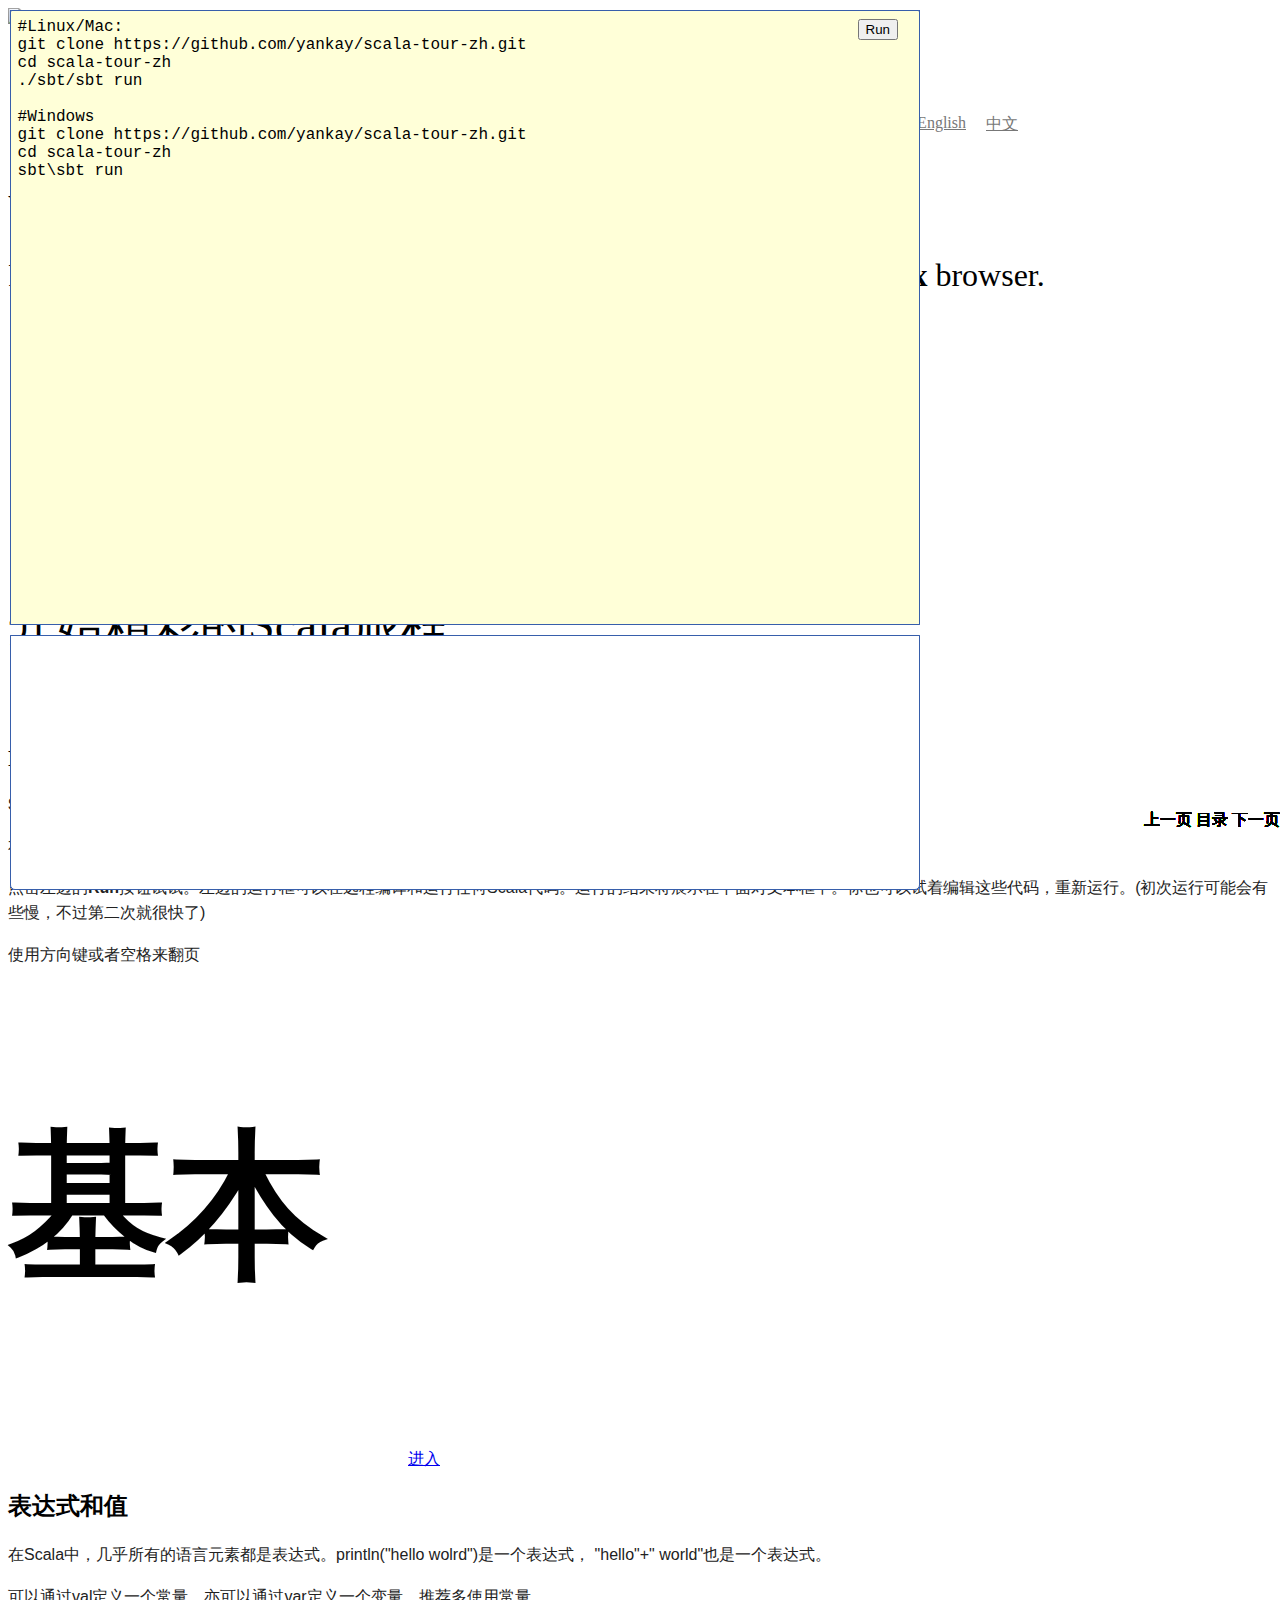
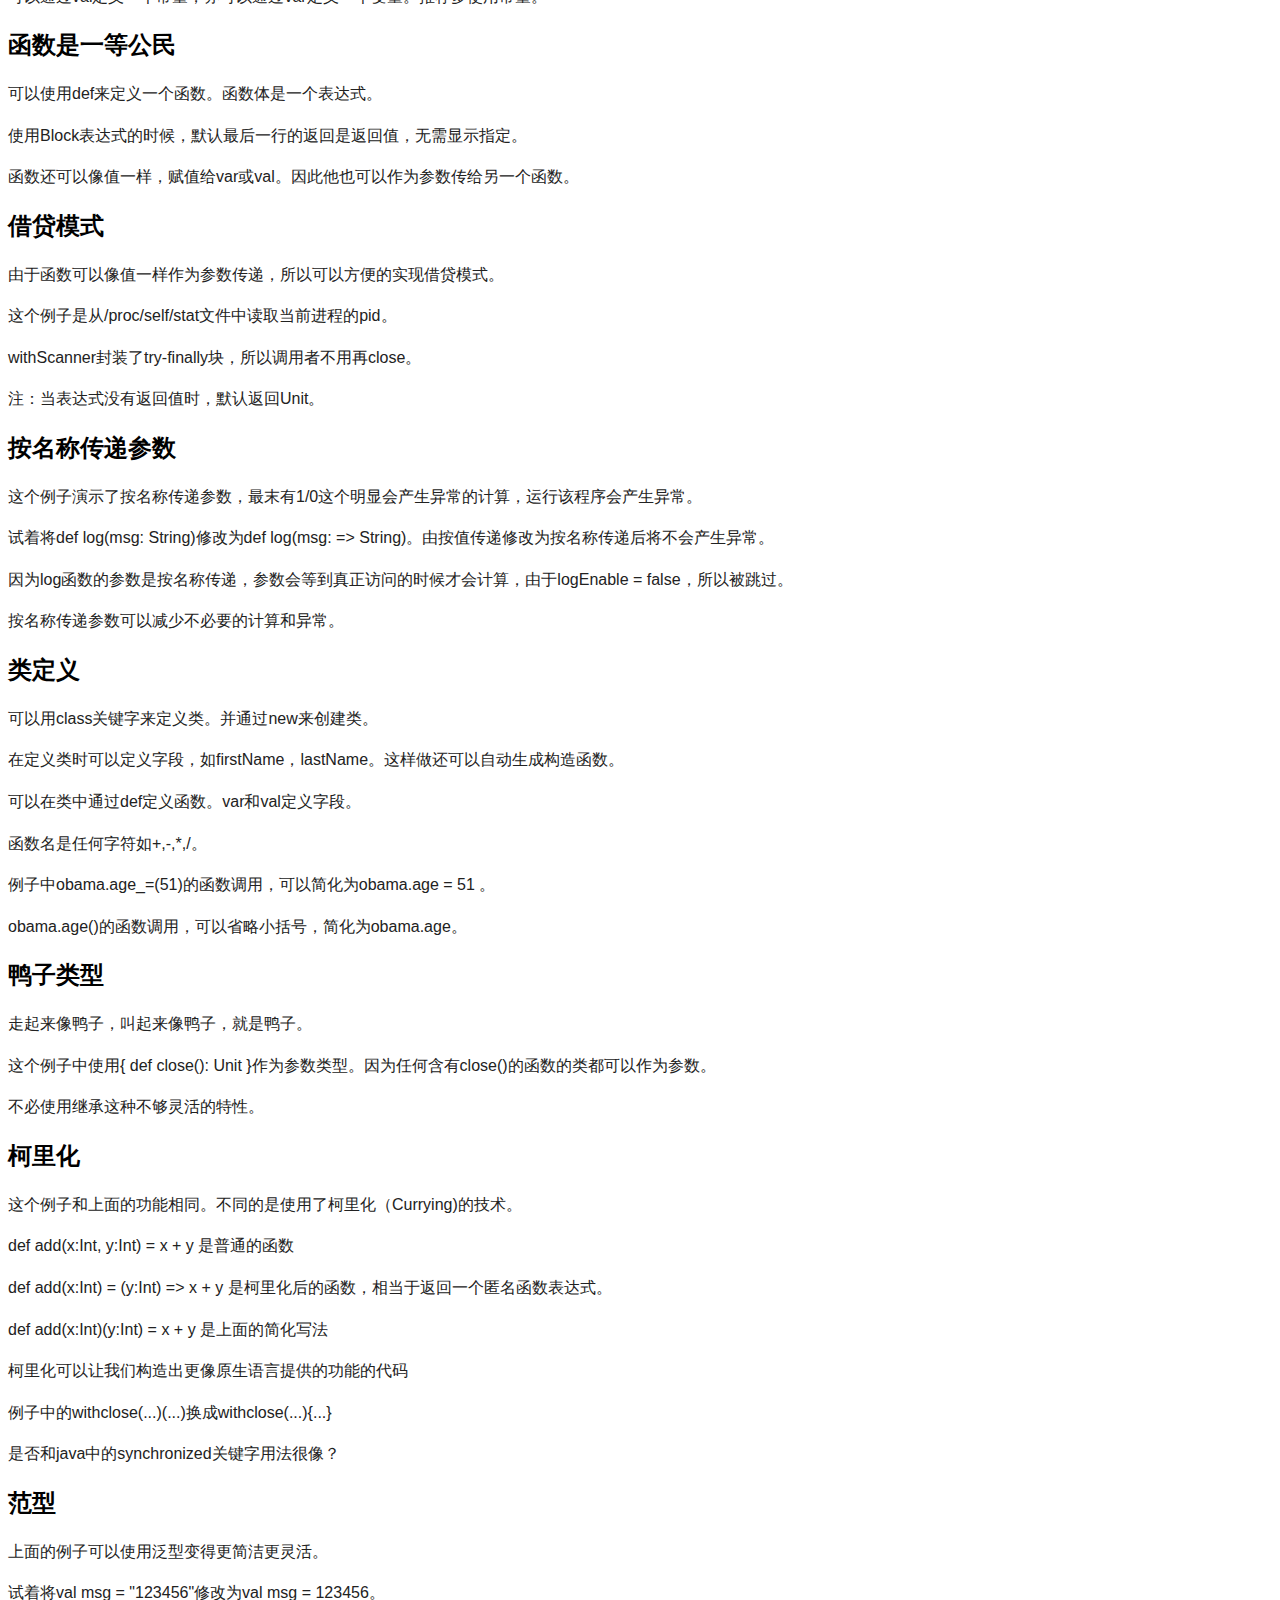
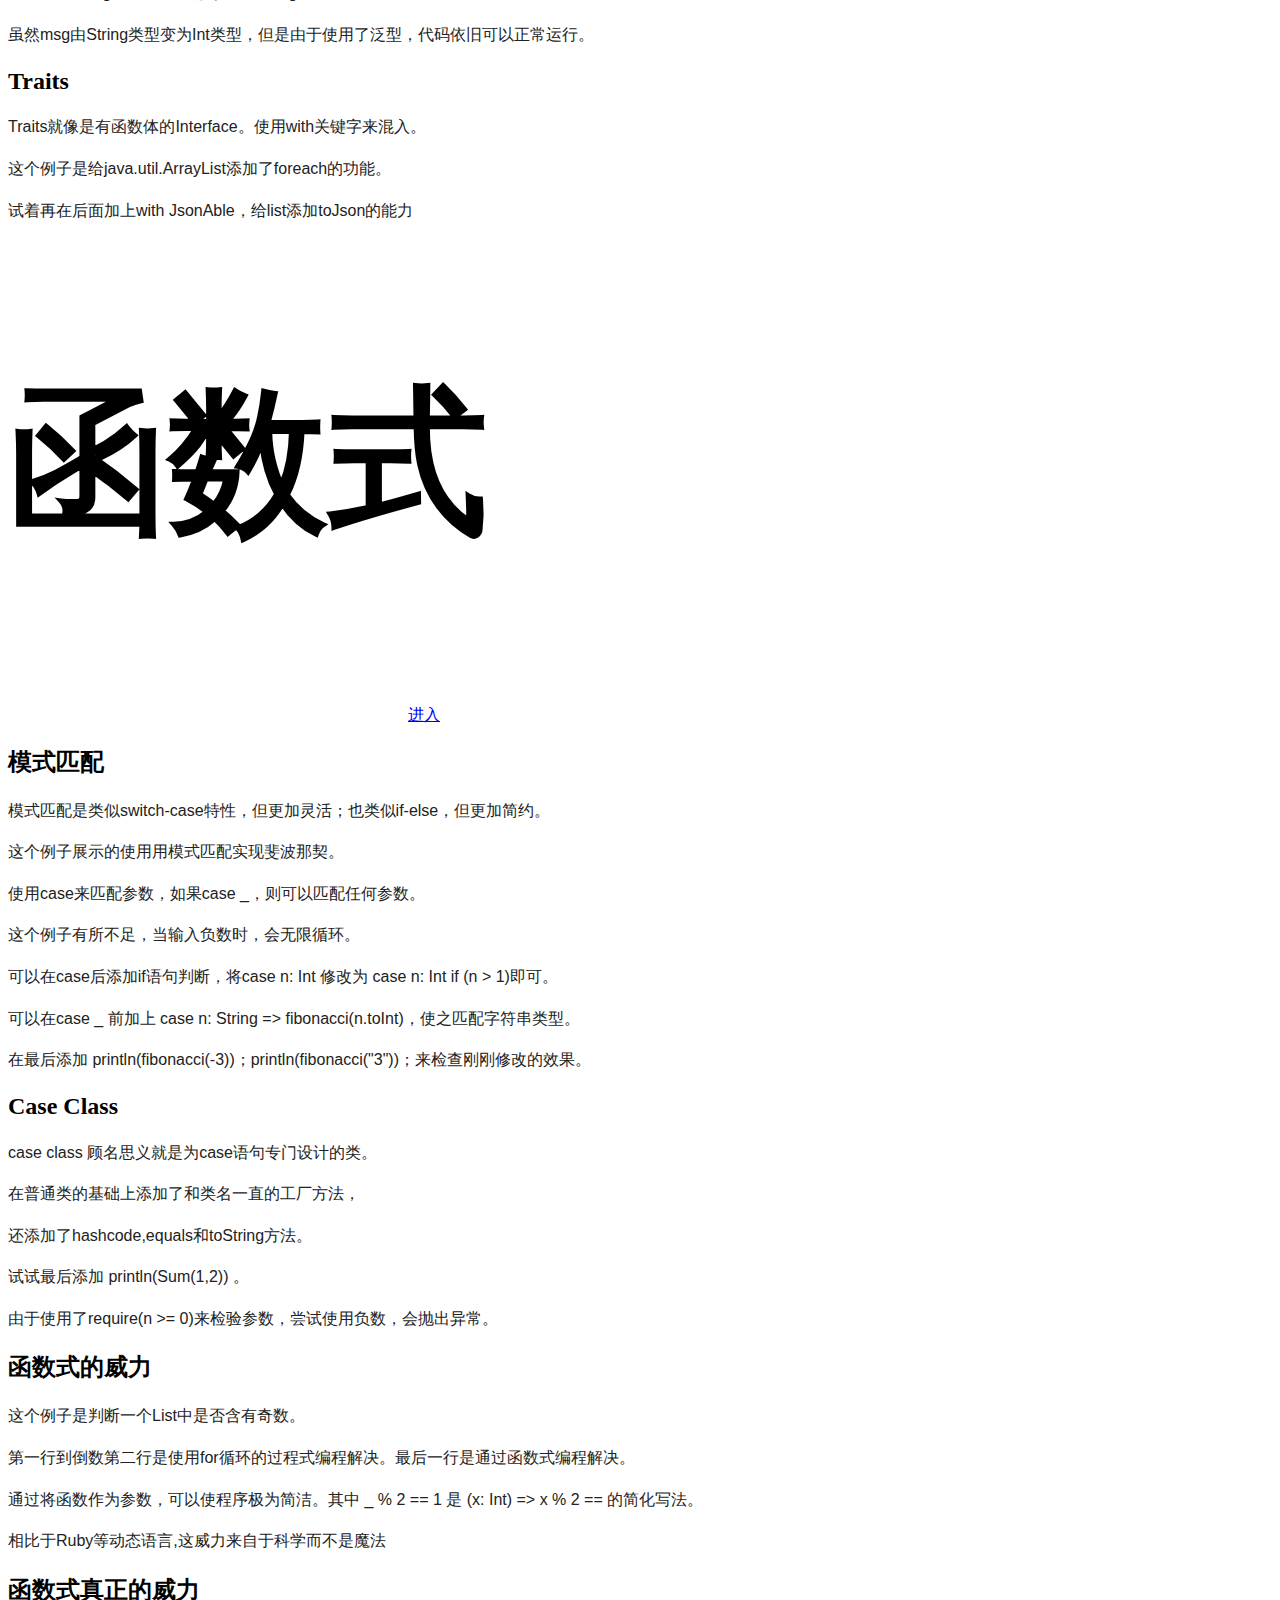
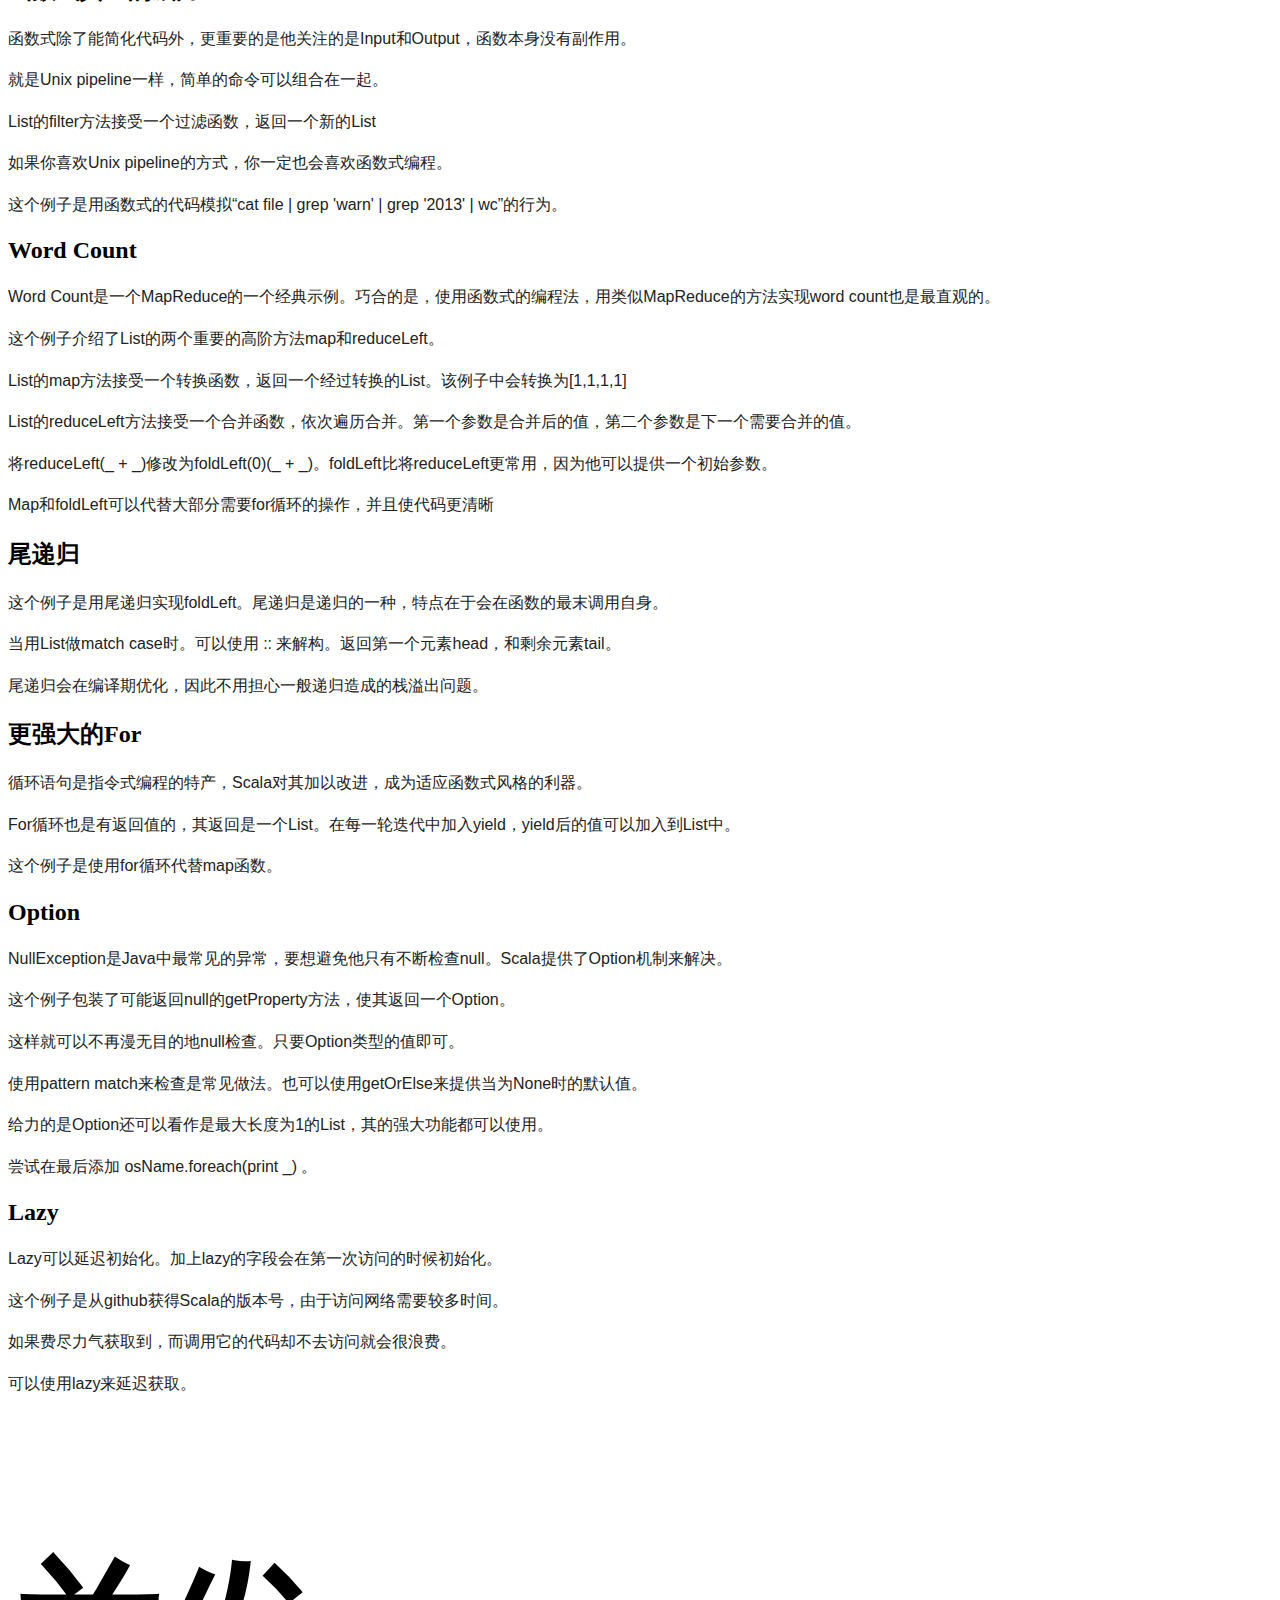
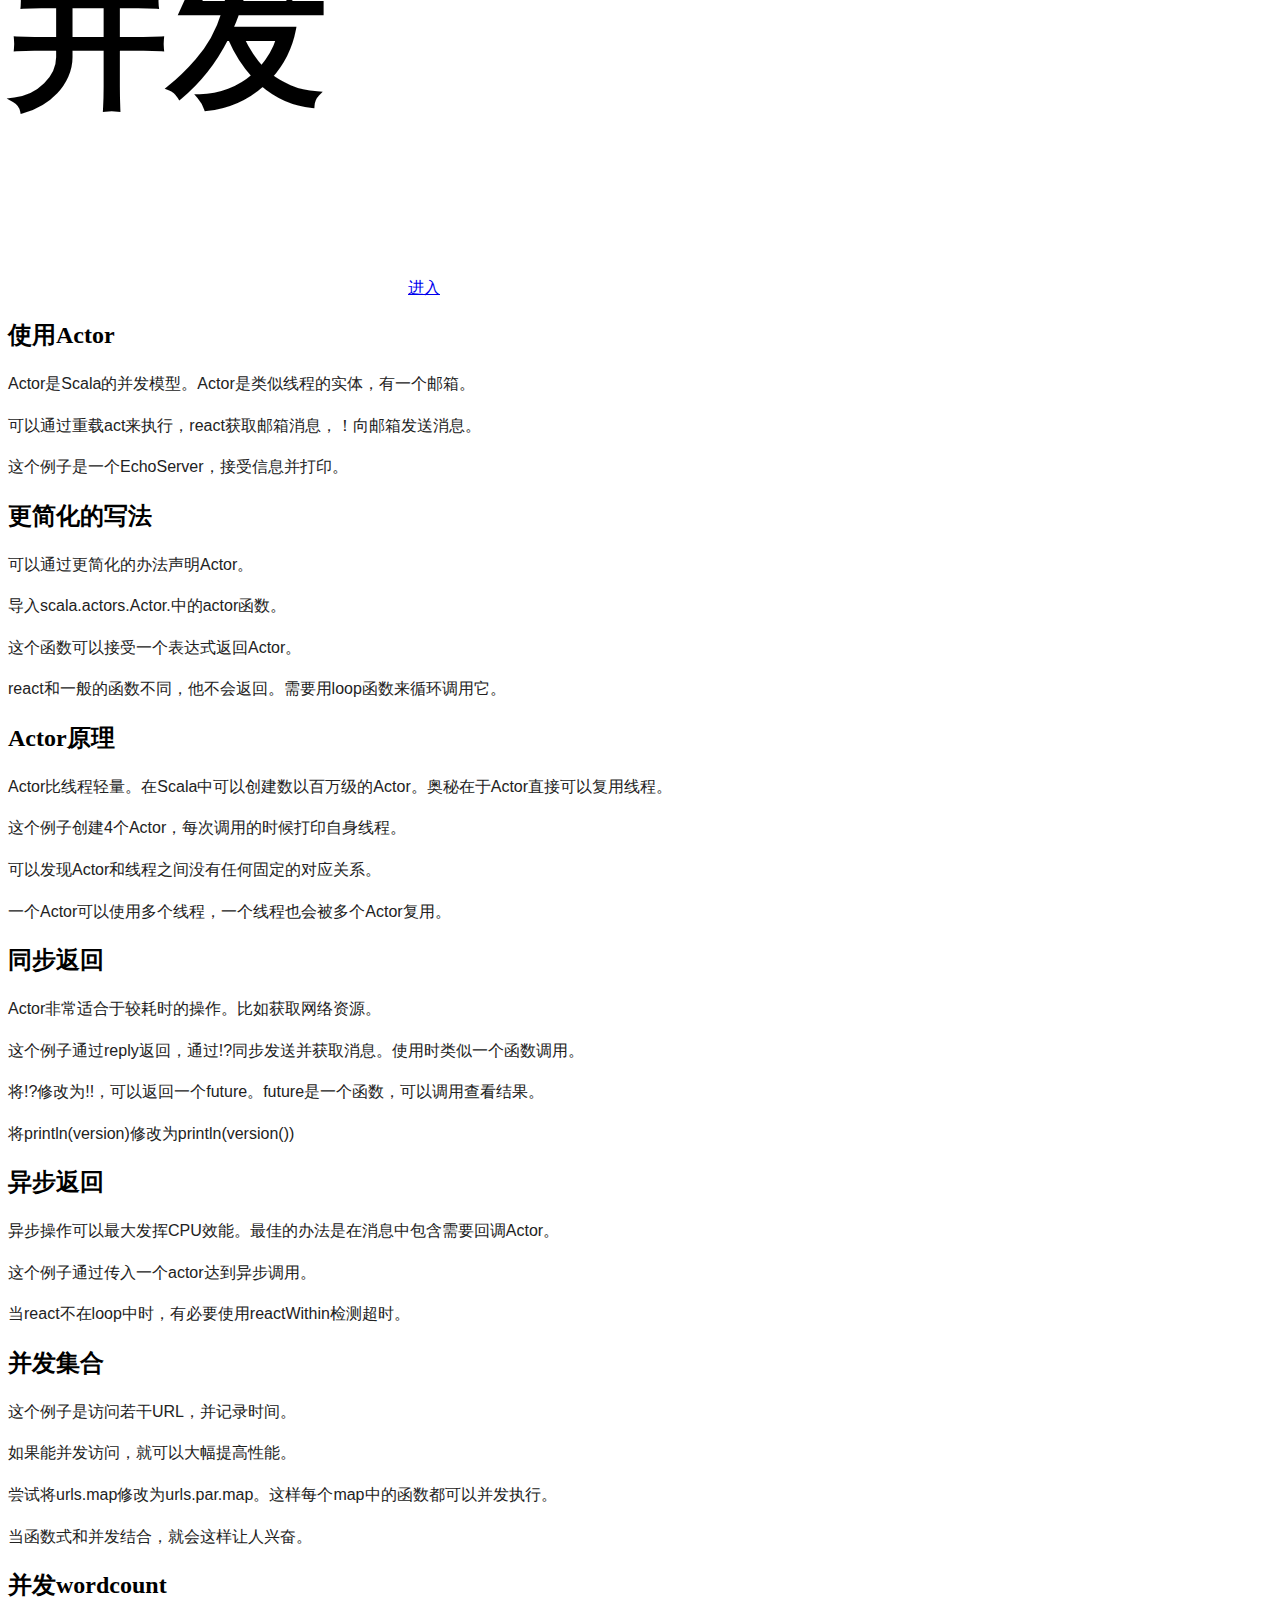
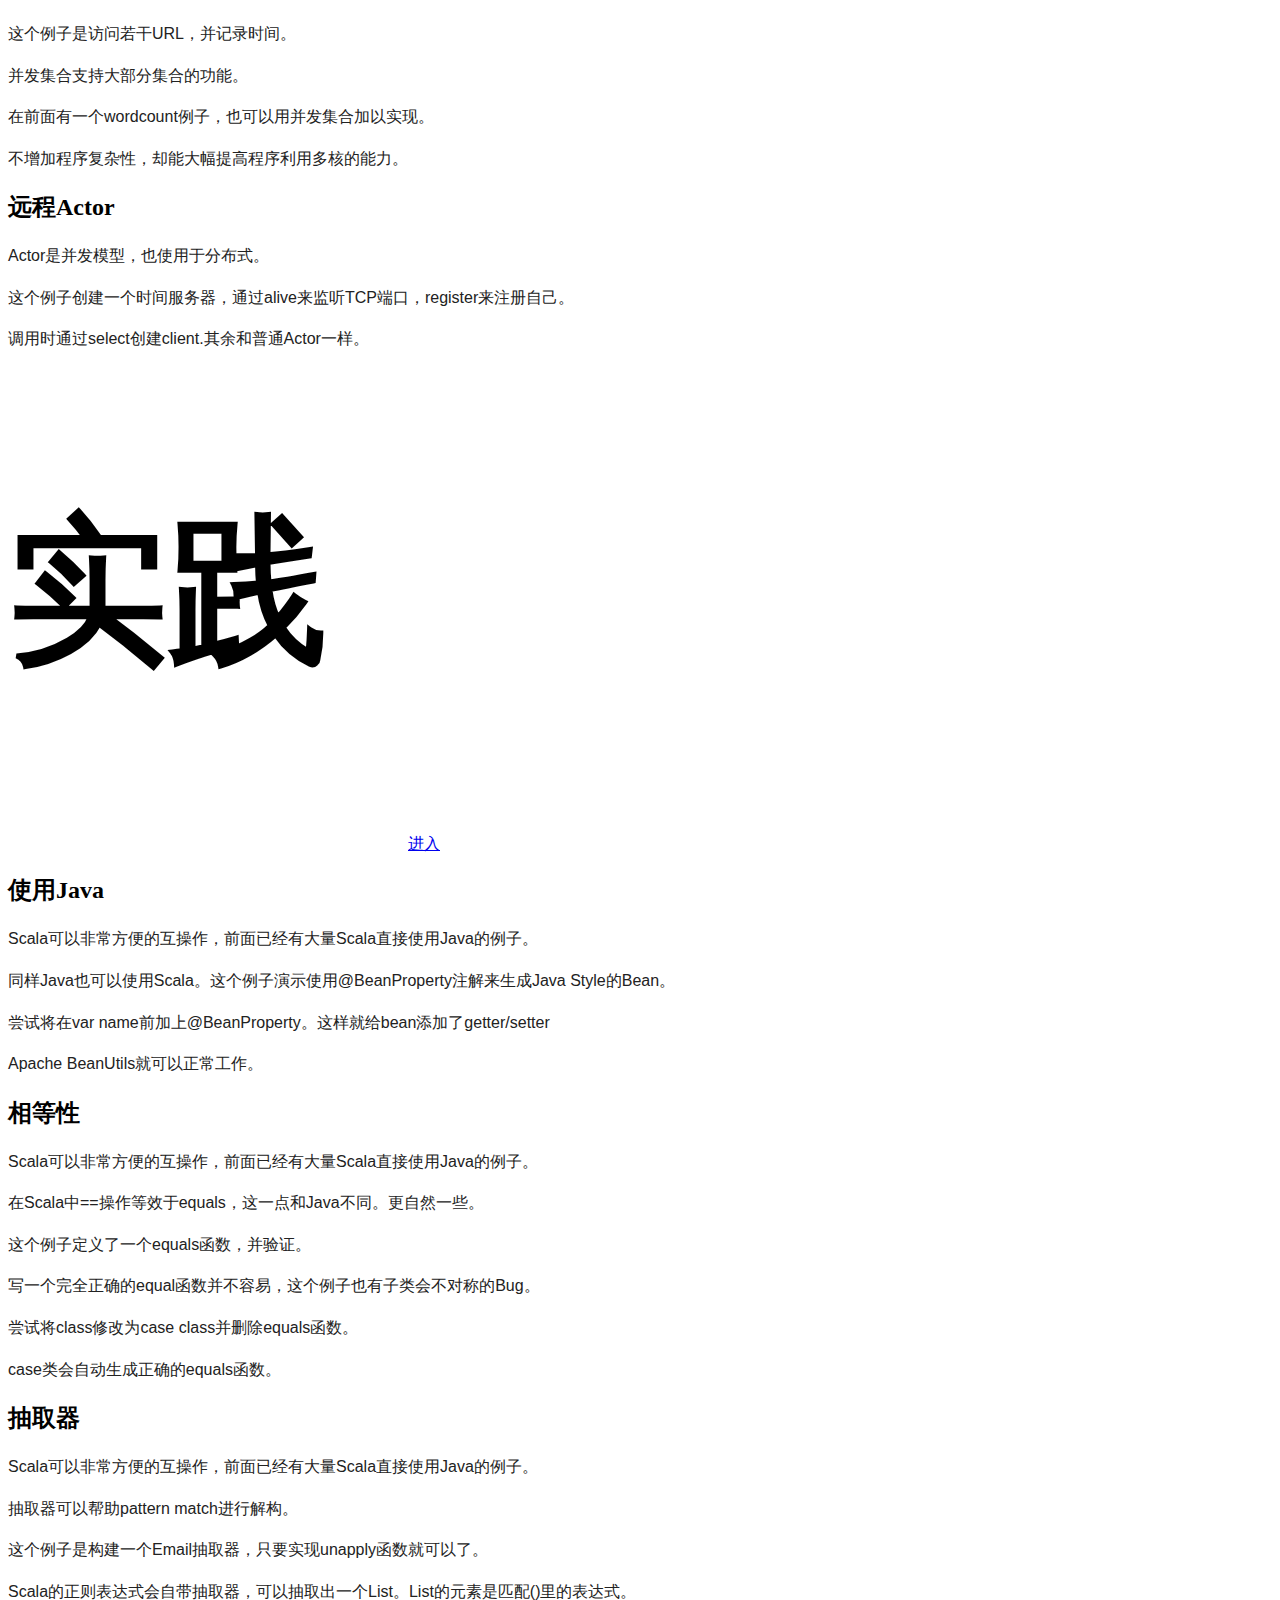
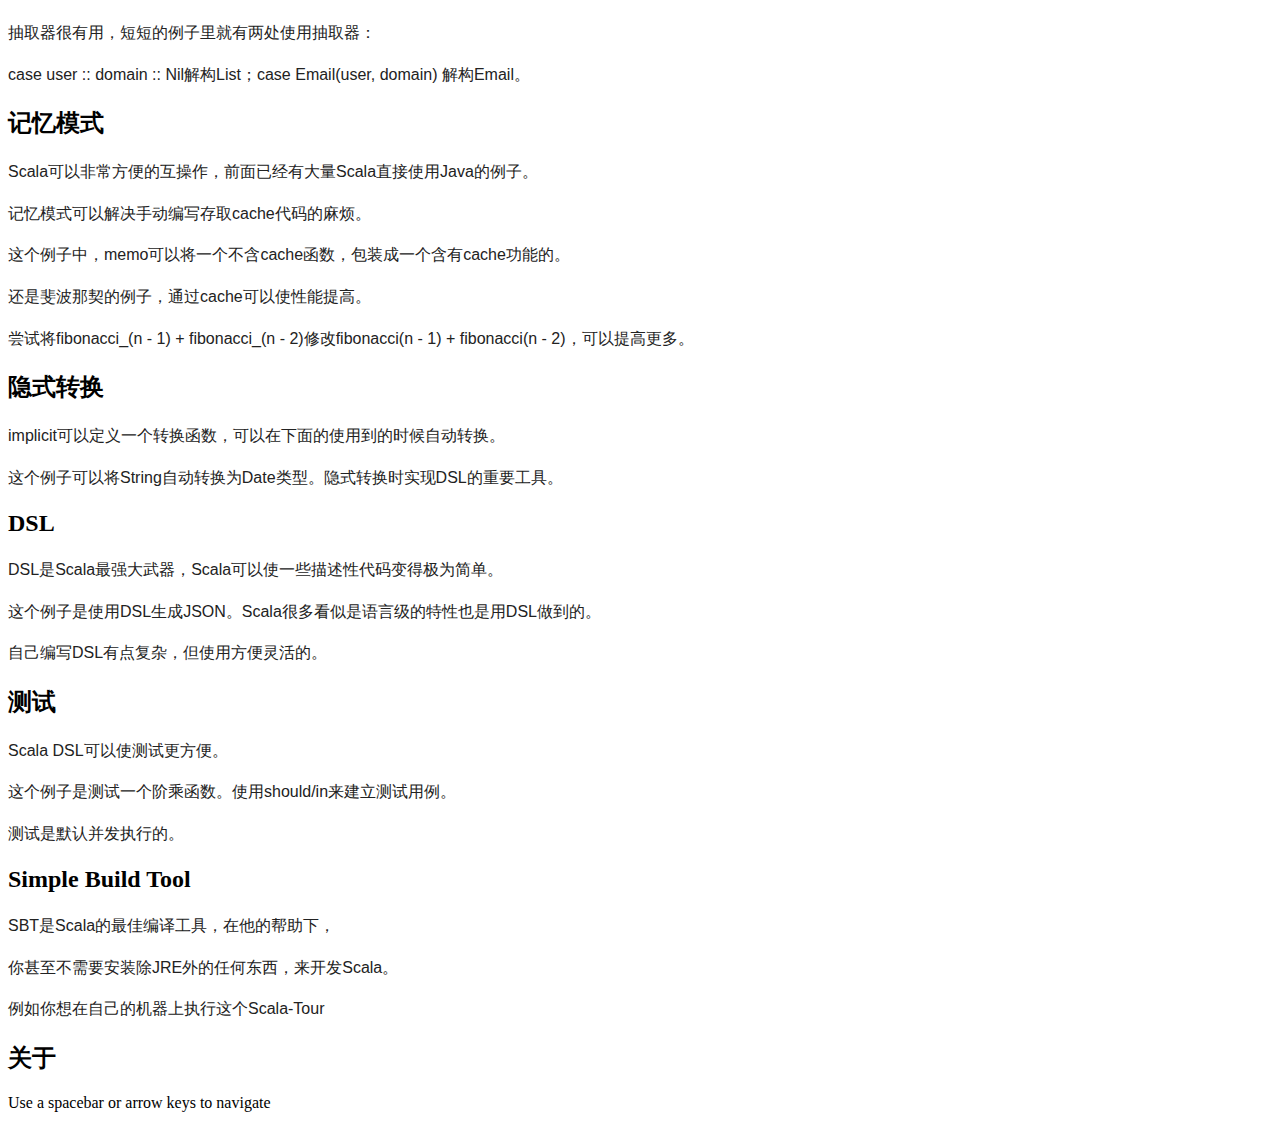
==== webapp/index.html @ e4e35193 "Update" ====
<!DOCTYPE html>
<html lang="en">
    <head>
        <meta name="generator" content="HTML Tidy for HTML5 (experimental) for Windows https://github.com/w3c/tidy-html5/tree/c63cc39">
        <meta charset="utf-8">
        <meta name="viewport" content="width=1024">
        <meta name="apple-mobile-web-app-capable" content="yes">
        <title>
            Scala Tour
        </title>
        <meta name="description" content="impress.js is a presentation tool based on the power of CSS3 transforms and transitions in modern browsers and inspired by the idea behind prezi.com.">
        <meta name="author" content="Bartek Szopka">
        <link href="css/impress-demo.css" rel="stylesheet">
        <link href="css/bootstrap.css" rel="stylesheet">
        <link href="css/bootstrap-responsive.css" rel="stylesheet">
        <link href="css/codemirror.css" rel="stylesheet">
        <link href="css/solarized.css" rel="stylesheet">
        <link href="css/scala-tour.css" rel="stylesheet">
        <link rel="shortcut icon" href="favicon.png">
        <link rel="apple-touch-icon" href="apple-touch-icon.png">
    </head>
    <body id="body" class="impress-not-supported onload">
        <div class="navbar navbar-fixed-top" style="pointer-events: auto;">
            <div class="navbar-inner">
                <div class="container" style="width:1020px">
                    <a id="logo" class="brand" href="#/welcome"><img src="img/logo.png">Scala 指南</a>
                    <ul class="nav">
                        <li class="">
                            <a href="#/glance">概览</a>
                        </li>
                        <li class="">
                            <a href="#/about">关于</a>
                        </li>
                    </ul><a class="lang" href="http://zh.scala-tour.com/" title="中文">中文</a> <a class="lang" href="http://www.scala-tour.com/" title="English">English</a>
                </div>
            </div>
        </div>
        <div id="brower-not-support" class="alert fallback-message">
            <p>
                <strong>Warning!</strong> Your browser <b>doesn't support the features required</b>.
            </p>
            <p>
                For the best experience please use the latest <b>Chrome</b>, <b>Safari</b> or <b>Firefox</b> browser.
            </p>
        </div>
        <div id="impress">
            <div id="welcome" class="step" data-x="-3500" data-y="-2000">
                <h1>
                    <span class="scala-red">Scala</span> 指南
                </h1>
                <p>
                    开始精彩的Scala旅程
                </p>     <div class="step-nav">
                            <a class="btn next-step" type="button"><i class="icon-arrow-right"></i>下一页</a>
                        </div>
            </div>
            <div id="hello-wolrd" class="step slide" data-x="-2000" data-y="-2000">
                <div class="row-fluid">
                    <div class="span8">
                        <div class="workspace">
                            <div class="controls">
                                <button type="button" class="run btn btn-primary" title="Compile and Run">Run</button>
                            </div>
                            <div class="workspace-top">
                                <div class="workspace-editor">
                                    <form>
                                        <textarea class="editor" spellcheck="false">
println("hello world")
</textarea>
                                    </form>
                                </div>
                            </div>
                            <div class="workspace-bottom">
                                <div class="output"></div>
                            </div>
                        </div>
                    </div>
                    <div class="span4">
                        <h2>
                            Hello World
                        </h2>
                        <p>
                            <b>Scala</b> 是一门 <b>函数式</b>的<b>面向对象</b>语言。他运行在<b>Java虚拟机</b>上.
                        </p>
                        <p>
                            本指南是用来介绍Scala强大的功能。同时你可以亲身实践他们。
                        </p>
                        <p>
                            点击左边的<b>Run</b>按钮试试。左边的运行框可以在远程编译和运行任何Scala代码。运行的结果将展示在下面对文本框中。你也可以试着编辑这些代码，重新运行。(初次运行可能会有些慢，不过第二次就很快了)
                        </p>
                        <p>
                            使用方向键或者空格来翻页
                        </p>
                         <div class="step-nav">
                            <a class="btn next-step" type="button"><i class="icon-arrow-right"></i>下一页</a>
                        </div>
                    </div>
                </div>
            </div>
            <div id="glance" class="step" data-x="0" data-y="0" data-scale="8"></div>
            <div id="basics" class="step" data-x="0" data-y="-2000" data-scale="2">
                <div class="chapter">
                    <h2>
                        基本
                    </h2><a class="btn btn-primary btn-large" href="#/expression-and-values" >进入</a>
                </div>
            </div>
            <div id="expression-and-values" class="step slide deeply" data-x="-2000" data-y="-2000" data-z="-3000">
                <div class="row-fluid">
                    <div class="span8">
                        <div class="workspace">
                            <div class="controls">
                                <button type="button" class="run btn btn-primary" title="Compile and Run">Run</button>
                            </div>
                            <div class="workspace-top">
                                <div class="workspace-editor">
                                    <form>
                                        <textarea class="editor" spellcheck="false">
var helloWorld = "hello" + " world" 
println(helloWorld)

val again = " again" 
helloWorld = helloWorld + again
println(helloWorld)
</textarea>
                                    </form>
                                </div>
                            </div>
                            <div class="workspace-bottom">
                                <div class="output"></div>
                            </div>
                        </div>
                    </div>
                    <div class="span4">
                        <h2>
                            表达式和值
                        </h2>
                        <p>
                            在Scala中，几乎所有的语言元素都是表达式。println("hello wolrd")是一个表达式， "hello"+" world"也是一个表达式。
                        </p>
                        <p>
                            可以通过val定义一个常量，亦可以通过var定义一个变量。推荐多使用常量。
                        </p>
                        <div class="step-nav">
                            <a class="btn pre-step" type="button"><i class="icon-arrow-left"></i>上一页</a> 
                            <a class="btn" type="button"><i class="icon-arrow-up"></i>目录</a>
                            <a class="btn next-step" type="button"><i class="icon-arrow-right"></i>下一页</a>
                        </div>
                    </div>
                </div>
            </div>
            <div class="step slide deeply" data-x="-500" data-y="-2000" data-z="-3000">
                <div class="row-fluid">
                    <div class="span8">
                        <div class="workspace">
                            <div class="controls">
                                <button type="button" class="run btn btn-primary" title="Compile and Run">Run</button>
                            </div>
                            <div class="workspace-top">
                                <div class="workspace-editor">
                                    <form>
                                        <textarea class="editor" spellcheck="false">
def square(a: Int) = a * a

def squareWithBlock(a: Int) = {
    a * a
}

val squareVal = (a: Int) =&gt; a * a

def addOne(f: Int =&gt; Int, arg: Int) = f(arg) + 1

println("square(2):" + square(2))
println("squareWithBlock(2):" + squareWithBlock(2))
println("squareVal(2):" + squareVal(2))
println("addOne(squareVal,2):" + addOne(squareVal, 2))
</textarea>
                                    </form>
                                </div>
                            </div>
                            <div class="workspace-bottom">
                                <div class="output"></div>
                            </div>
                        </div>
                    </div>
                    <div class="span4">
                        <h2>
                            函数是一等公民
                        </h2>
                        <p>
                            可以使用def来定义一个函数。函数体是一个表达式。
                        </p>
                        <p>
                            使用Block表达式的时候，默认最后一行的返回是返回值，无需显示指定。
                        </p>
                        <p>
                            函数还可以像值一样，赋值给var或val。因此他也可以作为参数传给另一个函数。
                        </p>                        <div class="step-nav">
                            <a class="btn pre-step" type="button"><i class="icon-arrow-left"></i>上一页</a> 
                            <a class="btn" type="button"><i class="icon-arrow-up"></i>目录</a>
                            <a class="btn next-step" type="button"><i class="icon-arrow-right"></i>下一页</a>
                        </div>
                    </div>
                </div>
            </div>
            <div class="step slide deeply" data-x="1000" data-y="-2000" data-z="-3000">
                <div class="row-fluid">
                    <div class="span8">
                        <div class="workspace">
                            <div class="controls">
                                <button type="button" class="run btn btn-primary" title="Compile and Run">Run</button>
                            </div>
                            <div class="workspace-top">
                                <div class="workspace-editor">
                                    <form>
                                        <textarea class="editor" spellcheck="false">
import scala.reflect.io.File
import java.util.Scanner

def withScanner(f: File, op: Scanner =&gt; Unit) = {
    val scanner = new Scanner(f.bufferedReader)
    try {
        op(scanner)
    } finally {
        scanner.close()
    }
}

withScanner(File("/proc/self/stat"),
    scanner =&gt; println("pid is " + scanner.next()))
</textarea>
                                    </form>
                                </div>
                            </div>
                            <div class="workspace-bottom">
                                <div class="output"></div>
                            </div>
                        </div>
                    </div>
                    <div class="span4">
                        <h2>
                            借贷模式
                        </h2>
                        <p>
                            由于函数可以像值一样作为参数传递，所以可以方便的实现借贷模式。
                        </p>
                        <p>
                            这个例子是从/proc/self/stat文件中读取当前进程的pid。
                        </p>
                        <p>
                            withScanner封装了try-finally块，所以调用者不用再close。
                        </p>
                        <p>
                            注：当表达式没有返回值时，默认返回Unit。
                        </p>                        <div class="step-nav">
                            <a class="btn pre-step" type="button"><i class="icon-arrow-left"></i>上一页</a> 
                            <a class="btn" type="button"><i class="icon-arrow-up"></i>目录</a>
                            <a class="btn next-step" type="button"><i class="icon-arrow-right"></i>下一页</a>
                        </div>
                    </div>
                </div>
            </div>
            <div class="step slide deeply" data-x="2500" data-y="-2000" data-z="-3000">
                <div class="row-fluid">
                    <div class="span8">
                        <div class="workspace">
                            <div class="controls">
                                <button type="button" class="run btn btn-primary" title="Compile and Run">Run</button>
                            </div>
                            <div class="workspace-top">
                                <div class="workspace-editor">
                                    <form>
                                        <textarea class="editor" spellcheck="false">
val logEnable = false

def log(msg: String) =
    if (logEnable) println(msg)

val MSG = "programing is running"

log(MSG + 1 / 0)
</textarea>
                                    </form>
                                </div>
                            </div>
                            <div class="workspace-bottom">
                                <div class="output"></div>
                            </div>
                        </div>
                    </div>
                    <div class="span4">
                        <h2>
                            按名称传递参数
                        </h2>
                        <p>
                            这个例子演示了按名称传递参数，最末有1/0这个明显会产生异常的计算，运行该程序会产生异常。
                        </p>
                        <p>
                            试着将def log(msg: String)修改为def log(msg: =&gt; String)。由按值传递修改为按名称传递后将不会产生异常。
                        </p>
                        <p>
                            因为log函数的参数是按名称传递，参数会等到真正访问的时候才会计算，由于logEnable = false，所以被跳过。
                        </p>
                        <p>
                            按名称传递参数可以减少不必要的计算和异常。
                        </p>                        <div class="step-nav">
                            <a class="btn pre-step" type="button"><i class="icon-arrow-left"></i>上一页</a> 
                            <a class="btn" type="button"><i class="icon-arrow-up"></i>目录</a>
                            <a class="btn next-step" type="button"><i class="icon-arrow-right"></i>下一页</a>
                        </div>
                    </div>
                </div>
            </div>
            <div class="step slide deeply" data-x="4000" data-y="-2000" data-z="-3000">
                <div class="row-fluid">
                    <div class="span8">
                        <div class="workspace">
                            <div class="controls">
                                <button type="button" class="run btn btn-primary" title="Compile and Run">Run</button>
                            </div>
                            <div class="workspace-top">
                                <div class="workspace-editor">
                                    <form>
                                        <textarea class="editor" spellcheck="false">
class Persion(val firstName: String, val lastName: String) {

    private var _age = 0
    def age = _age
    def age_=(newAge: Int) = _age = newAge

    def fullName() = firstName + " " + lastName

    override def toString() = fullName()
}

val obama: Persion = new Persion("Barack", "Obama")

println("Persion: " + obama)
println("firstName: " + obama.firstName)
println("lastName: " + obama.lastName)
obama.age_=(51)
println("age: " + obama.age())
</textarea>
                                    </form>
                                </div>
                            </div>
                            <div class="workspace-bottom">
                                <div class="output"></div>
                            </div>
                        </div>
                    </div>
                    <div class="span4">
                        <h2>
                            类定义
                        </h2>
                        <p>
                            可以用class关键字来定义类。并通过new来创建类。
                        </p>
                        <p>
                            在定义类时可以定义字段，如firstName，lastName。这样做还可以自动生成构造函数。
                        </p>
                        <p>
                            可以在类中通过def定义函数。var和val定义字段。
                        </p>
                        <p>
                            函数名是任何字符如+,-,*,/。
                        </p>
                        <p>
                            例子中obama.age_=(51)的函数调用，可以简化为obama.age = 51 。
                        </p>
                        <p>
                            obama.age()的函数调用，可以省略小括号，简化为obama.age。
                        </p>                        <div class="step-nav">
                            <a class="btn pre-step" type="button"><i class="icon-arrow-left"></i>上一页</a> 
                            <a class="btn" type="button"><i class="icon-arrow-up"></i>目录</a>
                            <a class="btn next-step" type="button"><i class="icon-arrow-right"></i>下一页</a>
                        </div>
                    </div>
                </div>
            </div>
            <div class="step slide deeply" data-x="5500" data-y="-2000" data-z="-3000">
                <div class="row-fluid">
                    <div class="span8">
                        <div class="workspace">
                            <div class="controls">
                                <button type="button" class="run btn btn-primary" title="Compile and Run">Run</button>
                            </div>
                            <div class="workspace-top">
                                <div class="workspace-editor">
                                    <form>
                                        <textarea class="editor" spellcheck="false">
def withClose(closeAble: { def close(): Unit }, op: { def close(): Unit } =&gt; Unit) {
    try {
        op(closeAble)
    } finally {
        closeAble.close()
    }
}

class Connection {
    def close() = println("close Connection")
}

val conn: Connection = new Connection()
withClose(conn, conn =&gt;
    println("do something with Connection"))
</textarea>
                                    </form>
                                </div>
                            </div>
                            <div class="workspace-bottom">
                                <div class="output"></div>
                            </div>
                        </div>
                    </div>
                    <div class="span4">
                        <h2>
                            鸭子类型
                        </h2>
                        <p>
                            走起来像鸭子，叫起来像鸭子，就是鸭子。
                        </p>
                        <p>
                            这个例子中使用{ def close(): Unit }作为参数类型。因为任何含有close()的函数的类都可以作为参数。
                        </p>
                        <p>
                            不必使用继承这种不够灵活的特性。
                        </p>                        <div class="step-nav">
                            <a class="btn pre-step" type="button"><i class="icon-arrow-left"></i>上一页</a> 
                            <a class="btn" type="button"><i class="icon-arrow-up"></i>目录</a>
                            <a class="btn next-step" type="button"><i class="icon-arrow-right"></i>下一页</a>
                        </div>
                    </div>
                </div>
            </div>
            <div class="step slide deeply" data-x="7000" data-y="-2000" data-z="-3000">
                <div class="row-fluid">
                    <div class="span8">
                        <div class="workspace">
                            <div class="controls">
                                <button type="button" class="run btn btn-primary" title="Compile and Run">Run</button>
                            </div>
                            <div class="workspace-top">
                                <div class="workspace-editor">
                                    <form>
                                        <textarea class="editor" spellcheck="false">
def withClose(closeAble: { def close(): Unit })(op: { def close(): Unit } =&gt; Unit) {
    try {
        op(closeAble)
    } finally {
        closeAble.close()
    }
}

class Connection {
    def close() = println("close Connection")
}

val conn: Connection = new Connection()
withClose(conn)(conn =&gt;
    println("do something with Connection"))
</textarea>
                                    </form>
                                </div>
                            </div>
                            <div class="workspace-bottom">
                                <div class="output"></div>
                            </div>
                        </div>
                    </div>
                    <div class="span4">
                        <h2>
                            柯里化
                        </h2>
                        <p>
                            这个例子和上面的功能相同。不同的是使用了柯里化（Currying)的技术。
                        </p>
                        <p>
                            def add(x:Int, y:Int) = x + y 是普通的函数
                        </p>
                        <p>
                            def add(x:Int) = (y:Int) =&gt; x + y 是柯里化后的函数，相当于返回一个匿名函数表达式。
                        </p>
                        <p>
                            def add(x:Int)(y:Int) = x + y 是上面的简化写法
                        </p>
                        <p>
                            柯里化可以让我们构造出更像原生语言提供的功能的代码
                        </p>
                        <p>
                            例子中的withclose(...)(...)换成withclose(...){...}
                        </p>
                        <p>
                            是否和java中的synchronized关键字用法很像？
                        </p>                        <div class="step-nav">
                            <a class="btn pre-step" type="button"><i class="icon-arrow-left"></i>上一页</a> 
                            <a class="btn" type="button"><i class="icon-arrow-up"></i>目录</a>
                            <a class="btn next-step" type="button"><i class="icon-arrow-right"></i>下一页</a>
                        </div>
                    </div>
                </div>
            </div>
            <div class="step slide deeply" data-x="8500" data-y="-2000" data-z="-3000">
                <div class="row-fluid">
                    <div class="span8">
                        <div class="workspace">
                            <div class="controls">
                                <button type="button" class="run btn btn-primary" title="Compile and Run">Run</button>
                            </div>
                            <div class="workspace-top">
                                <div class="workspace-editor">
                                    <form>
                                        <textarea class="editor" spellcheck="false">
def withClose[A &lt;: { def close(): Unit }, B](closeAble: A)(op: A =&gt; B) {
    try {
        op(closeAble)
    } finally {
        closeAble.close()
    }
}

class Connection {
    val msg = "123456"
    def close() = println("close Connection")
}

val conn: Connection = new Connection()
val msg = withClose(conn) { conn =&gt;
    {
        println("do something with Connection")
        conn.msg
    }
}
    
println(msg)
</textarea>
                                    </form>
                                </div>
                            </div>
                            <div class="workspace-bottom">
                                <div class="output"></div>
                            </div>
                        </div>
                    </div>
                    <div class="span4">
                        <h2>
                            范型
                        </h2>
                        <p>
                            上面的例子可以使用泛型变得更简洁更灵活。
                        </p>
                        <p>
                            试着将val msg = "123456"修改为val msg = 123456。
                        </p>
                        <p>
                            虽然msg由String类型变为Int类型，但是由于使用了泛型，代码依旧可以正常运行。
                        </p>                        <div class="step-nav">
                            <a class="btn pre-step" type="button"><i class="icon-arrow-left"></i>上一页</a> 
                            <a class="btn" type="button"><i class="icon-arrow-up"></i>目录</a>
                            <a class="btn next-step" type="button"><i class="icon-arrow-right"></i>下一页</a>
                        </div>
                    </div>
                </div>
            </div>
            <div class="step slide deeply" data-x="10000" data-y="-2000" data-z="-3000">
                <div class="row-fluid">
                    <div class="span8">
                        <div class="workspace">
                            <div class="controls">
                                <button type="button" class="run btn btn-primary" title="Compile and Run">Run</button>
                            </div>
                            <div class="workspace-top">
                                <div class="workspace-editor">
                                    <form>
                                        <textarea class="editor" spellcheck="false">
trait ForEachAble[A] {
    def iterator: java.util.Iterator[A]
    def foreach(f: A =&gt; Unit) = {
        val iter = iterator
        while (iter.hasNext)
            f(iter.next)
    }
}

trait JsonAble {
    override def toString() =
        scala.util.parsing.json.JSONFormat.defaultFormatter(this)
}

val list = new java.util.ArrayList[Int]() with ForEachAble[Int]
list.add(1); list.add(2)

list.foreach(x =&gt; println(x))
println("Json: " + list.toString())
</textarea>
                                    </form>
                                </div>
                            </div>
                            <div class="workspace-bottom">
                                <div class="output"></div>
                            </div>
                        </div>
                    </div>
                    <div class="span4">
                        <h2>
                            Traits
                        </h2>
                        <p>
                            Traits就像是有函数体的Interface。使用with关键字来混入。
                        </p>
                        <p>
                            这个例子是给java.util.ArrayList添加了foreach的功能。
                        </p>
                        <p>
                            试着再在后面加上with JsonAble，给list添加toJson的能力
                        </p>
                    </div>
                </div>
            </div>
            <div id="advanced" class="step" data-x="-3000" data-y="0" data-scale="2">
                <div class="chapter">
                    <h2>
                        函数式
                    </h2><a class="btn btn-primary btn-large" href="#/pattern-match">进入</a>
                </div>
            </div>
            <div id="pattern-match" class="step slide deeply" data-x="-2000" data-y="-500" data-z="-3000">
                <div class="row-fluid">
                    <div class="span8">
                        <div class="workspace">
                            <div class="controls">
                                <button type="button" class="run btn btn-primary" title="Compile and Run">Run</button>
                            </div>
                            <div class="workspace-top">
                                <div class="workspace-editor">
                                    <form>
                                        <textarea class="editor" spellcheck="false">
def fibonacci(in: Any): Int = in match {
    case 0 =&gt; 0
    case 1 =&gt; 1
    case n: Int =&gt; fibonacci(n - 1) + fibonacci(n - 2)
    case _ =&gt; 0
}

println(fibonacci(3))
</textarea>
                                    </form>
                                </div>
                            </div>
                            <div class="workspace-bottom">
                                <div class="output"></div>
                            </div>
                        </div>
                    </div>
                    <div class="span4">
                        <h2>
                            模式匹配
                        </h2>
                        <p>
                            模式匹配是类似switch-case特性，但更加灵活；也类似if-else，但更加简约。
                        </p>
                        <p>
                            这个例子展示的使用用模式匹配实现斐波那契。
                        </p>
                        <p>
                            使用case来匹配参数，如果case _，则可以匹配任何参数。
                        </p>
                        <p>
                            这个例子有所不足，当输入负数时，会无限循环。
                        </p>
                        <p>
                            可以在case后添加if语句判断，将case n: Int 修改为 case n: Int if (n &gt; 1)即可。
                        </p>
                        <p>
                            可以在case _ 前加上 case n: String =&gt; fibonacci(n.toInt)，使之匹配字符串类型。
                        </p>
                        <p>
                            在最后添加 println(fibonacci(-3))；println(fibonacci("3"))；来检查刚刚修改的效果。
                        </p>                        <div class="step-nav">
                            <a class="btn pre-step" type="button"><i class="icon-arrow-left"></i>上一页</a> 
                            <a class="btn" type="button"><i class="icon-arrow-up"></i>目录</a>
                            <a class="btn next-step" type="button"><i class="icon-arrow-right"></i>下一页</a>
                        </div>
                    </div>
                </div>
            </div>
            <div class="step slide deeply" data-x="-500" data-y="-500" data-z="-3000">
                <div class="row-fluid">
                    <div class="span8">
                        <div class="workspace">
                            <div class="controls">
                                <button type="button" class="run btn btn-primary" title="Compile and Run">Run</button>
                            </div>
                            <div class="workspace-top">
                                <div class="workspace-editor">
                                    <form>
                                        <textarea class="editor" spellcheck="false">
abstract class Expr

case class FibonacciExpr(n: Int) extends Expr {
  require(n &gt;= 0)
}

case class SumExpr(a: Expr, b: Expr) extends Expr

def value(in: Expr): Int = in match {
  case FibonacciExpr(0) =&gt; 0
  case FibonacciExpr(1) =&gt; 1
  case FibonacciExpr(n) =&gt; value(SumExpr(FibonacciExpr(n - 1), FibonacciExpr(n - 2)))
  case SumExpr(a, b) =&gt; value(a) + value(b)
  case _ =&gt; 0
}
println(value(FibonacciExpr(3)))
</textarea>
                                    </form>
                                </div>
                            </div>
                            <div class="workspace-bottom">
                                <div class="output"></div>
                            </div>
                        </div>
                    </div>
                    <div class="span4">
                        <h2>
                            Case Class
                        </h2>
                        <p>
                            case class 顾名思义就是为case语句专门设计的类。
                        </p>
                        <p>
                            在普通类的基础上添加了和类名一直的工厂方法，
                        </p>
                        <p>
                            还添加了hashcode,equals和toString方法。
                        </p>
                        <p>
                            试试最后添加 println(Sum(1,2)) 。
                        </p>
                        <p>
                            由于使用了require(n &gt;= 0)来检验参数，尝试使用负数，会抛出异常。
                        </p>                        <div class="step-nav">
                            <a class="btn pre-step" type="button"><i class="icon-arrow-left"></i>上一页</a> 
                            <a class="btn" type="button"><i class="icon-arrow-up"></i>目录</a>
                            <a class="btn next-step" type="button"><i class="icon-arrow-right"></i>下一页</a>
                        </div>
                    </div>
                </div>
            </div>
            <div class="step slide deeply" data-x="1000" data-y="-500" data-z="-3000">
                <div class="row-fluid">
                    <div class="span8">
                        <div class="workspace">
                            <div class="controls">
                                <button type="button" class="run btn btn-primary" title="Compile and Run">Run</button>
                            </div>
                            <div class="workspace-top">
                                <div class="workspace-editor">
                                    <form>
                                        <textarea class="editor" spellcheck="false">
val list = List(1, 2, 3, 4)

def containsOdd(list: List[Int]): Boolean = {
  for (i &lt;- list) {
    if (i % 2 == 1)
      return true;
  }
  return false;
}

println("list containsOdd by for loop:" + containsOdd(list))

println("list containsOdd by funtional:" + list.exists(_ % 2 == 1))
</textarea>
                                    </form>
                                </div>
                            </div>
                            <div class="workspace-bottom">
                                <div class="output"></div>
                            </div>
                        </div>
                    </div>
                    <div class="span4">
                        <h2>
                            函数式的威力
                        </h2>
                        <p>
                            这个例子是判断一个List中是否含有奇数。
                        </p>
                        <p>
                            第一行到倒数第二行是使用for循环的过程式编程解决。最后一行是通过函数式编程解决。
                        </p>
                        <p>
                            通过将函数作为参数，可以使程序极为简洁。其中 _ % 2 == 1 是 (x: Int) =&gt; x % 2 == 的简化写法。
                        </p>
                        <p>
                            相比于Ruby等动态语言,这威力来自于科学而不是魔法
                        </p>                        <div class="step-nav">
                            <a class="btn pre-step" type="button"><i class="icon-arrow-left"></i>上一页</a> 
                            <a class="btn" type="button"><i class="icon-arrow-up"></i>目录</a>
                            <a class="btn next-step" type="button"><i class="icon-arrow-right"></i>下一页</a>
                        </div>
                    </div>
                </div>
            </div>
            <div class="step slide deeply" data-x="2500" data-y="-500" data-z="-3000">
                <div class="row-fluid">
                    <div class="span8">
                        <div class="workspace">
                            <div class="controls">
                                <button type="button" class="run btn btn-primary" title="Compile and Run">Run</button>
                            </div>
                            <div class="workspace-top">
                                <div class="workspace-editor">
                                    <form>
                                        <textarea class="editor" spellcheck="false">
val file = List("warn 2013 msg", "warn 2012 msg", "error 2013 msg", "warn 2013 msg")

println("cat file | grep 'warn' | grep '2013' | wc : " 
    + file.filter(_.contains("warn")).filter(_.contains("2013")).size)
</textarea>
                                    </form>
                                </div>
                            </div>
                            <div class="workspace-bottom">
                                <div class="output"></div>
                            </div>
                        </div>
                    </div>
                    <div class="span4">
                        <h2>
                            函数式真正的威力
                        </h2>
                        <p>
                            函数式除了能简化代码外，更重要的是他关注的是Input和Output，函数本身没有副作用。
                        </p>
                        <p>
                            就是Unix pipeline一样，简单的命令可以组合在一起。
                        </p>
                        <p>
                            List的filter方法接受一个过滤函数，返回一个新的List
                        </p>
                        <p>
                            如果你喜欢Unix pipeline的方式，你一定也会喜欢函数式编程。
                        </p>
                        <p>
                            这个例子是用函数式的代码模拟“cat file | grep 'warn' | grep '2013' | wc”的行为。
                        </p>                        <div class="step-nav">
                            <a class="btn pre-step" type="button"><i class="icon-arrow-left"></i>上一页</a> 
                            <a class="btn" type="button"><i class="icon-arrow-up"></i>目录</a>
                            <a class="btn next-step" type="button"><i class="icon-arrow-right"></i>下一页</a>
                        </div>
                    </div>
                </div>
            </div>
            <div class="step slide deeply" data-x="4000" data-y="-500" data-z="-3000">
                <div class="row-fluid">
                    <div class="span8">
                        <div class="workspace">
                            <div class="controls">
                                <button type="button" class="run btn btn-primary" title="Compile and Run">Run</button>
                            </div>
                            <div class="workspace-top">
                                <div class="workspace-editor">
                                    <form>
                                        <textarea class="editor" spellcheck="false">
val file = List("warn 2013 msg", "warn 2012 msg", "error 2013 msg", "warn 2013 msg")

def wordcount(str: String): Int = str.split(" ").count("msg" == _)
  
val num = file.map(wordcount).reduceLeft(_ + _)

println("wordcount:" + num)
</textarea>
                                    </form>
                                </div>
                            </div>
                            <div class="workspace-bottom">
                                <div class="output"></div>
                            </div>
                        </div>
                    </div>
                    <div class="span4">
                        <h2>
                            Word Count
                        </h2>
                        <p>
                            Word Count是一个MapReduce的一个经典示例。巧合的是，使用函数式的编程法，用类似MapReduce的方法实现word count也是最直观的。
                        </p>
                        <p>
                            这个例子介绍了List的两个重要的高阶方法map和reduceLeft。
                        </p>
                        <p>
                            List的map方法接受一个转换函数，返回一个经过转换的List。该例子中会转换为[1,1,1,1]
                        </p>
                        <p>
                            List的reduceLeft方法接受一个合并函数，依次遍历合并。第一个参数是合并后的值，第二个参数是下一个需要合并的值。
                        </p>
                        <p>
                            将reduceLeft(_ + _)修改为foldLeft(0)(_ + _)。foldLeft比将reduceLeft更常用，因为他可以提供一个初始参数。
                        </p>
                        <p>
                            Map和foldLeft可以代替大部分需要for循环的操作，并且使代码更清晰
                        </p>                        <div class="step-nav">
                            <a class="btn pre-step" type="button"><i class="icon-arrow-left"></i>上一页</a> 
                            <a class="btn" type="button"><i class="icon-arrow-up"></i>目录</a>
                            <a class="btn next-step" type="button"><i class="icon-arrow-right"></i>下一页</a>
                        </div>
                    </div>
                </div>
            </div>
            <div class="step slide deeply" data-x="5500" data-y="-500" data-z="-3000">
                <div class="row-fluid">
                    <div class="span8">
                        <div class="workspace">
                            <div class="controls">
                                <button type="button" class="run btn btn-primary" title="Compile and Run">Run</button>
                            </div>
                            <div class="workspace-top">
                                <div class="workspace-editor">
                                    <form>
                                        <textarea class="editor" spellcheck="false">
val file = List("warn 2013 msg", "warn 2012 msg", "error 2013 msg", "warn 2013 msg")

def wordcount(str: String): Int = str.split(" ").count("msg" == _)

def foldLeft(list: List[Int])(init: Int)(f: (Int, Int) =&gt; Int): Int = {
  list match {
    case List() =&gt; init
    case head :: tail =&gt; foldLeft(tail)(f(init, head))(f)
  }
}

val num = foldLeft(file.map(wordcount))(0)(_ + _)

println("wordcount:" + num)
</textarea>
                                    </form>
                                </div>
                            </div>
                            <div class="workspace-bottom">
                                <div class="output"></div>
                            </div>
                        </div>
                    </div>
                    <div class="span4">
                        <h2>
                            尾递归
                        </h2>
                        <p>
                            这个例子是用尾递归实现foldLeft。尾递归是递归的一种，特点在于会在函数的最末调用自身。
                        </p>
                        <p>
                            当用List做match case时。可以使用 :: 来解构。返回第一个元素head，和剩余元素tail。
                        </p>
                        <p>
                            尾递归会在编译期优化，因此不用担心一般递归造成的栈溢出问题。
                        </p>                        <div class="step-nav">
                            <a class="btn pre-step" type="button"><i class="icon-arrow-left"></i>上一页</a> 
                            <a class="btn" type="button"><i class="icon-arrow-up"></i>目录</a>
                            <a class="btn next-step" type="button"><i class="icon-arrow-right"></i>下一页</a>
                        </div>
                    </div>
                </div>
            </div>
            <div class="step slide deeply" data-x="7000" data-y="-500" data-z="-3000">
                <div class="row-fluid">
                    <div class="span8">
                        <div class="workspace">
                            <div class="controls">
                                <button type="button" class="run btn btn-primary" title="Compile and Run">Run</button>
                            </div>
                            <div class="workspace-top">
                                <div class="workspace-editor">
                                    <form>
                                        <textarea class="editor" spellcheck="false">
val file = List("warn 2013 msg", "warn 2012 msg", "error 2013 msg", "warn 2013 msg")

def wordcount(str: String): Int = str.split(" ").count("msg" == _)

val counts =
  for (line &lt;- file)
    yield wordcount(line)

val num = counts.reduceLeft(_ + _)

println("wordcount:" + num)
</textarea>
                                    </form>
                                </div>
                            </div>
                            <div class="workspace-bottom">
                                <div class="output"></div>
                            </div>
                        </div>
                    </div>
                    <div class="span4">
                        <h2>
                            更强大的For
                        </h2>
                        <p>
                            循环语句是指令式编程的特产，Scala对其加以改进，成为适应函数式风格的利器。
                        </p>
                        <p>
                            For循环也是有返回值的，其返回是一个List。在每一轮迭代中加入yield，yield后的值可以加入到List中。
                        </p>
                        <p>
                            这个例子是使用for循环代替map函数。
                        </p>                        <div class="step-nav">
                            <a class="btn pre-step" type="button"><i class="icon-arrow-left"></i>上一页</a> 
                            <a class="btn" type="button"><i class="icon-arrow-up"></i>目录</a>
                            <a class="btn next-step" type="button"><i class="icon-arrow-right"></i>下一页</a>
                        </div>
                    </div>
                </div>
            </div>
            <div class="step slide deeply" data-x="8500" data-y="-500" data-z="-3000">
                <div class="row-fluid">
                    <div class="span8">
                        <div class="workspace">
                            <div class="controls">
                                <button type="button" class="run btn btn-primary" title="Compile and Run">Run</button>
                            </div>
                            <div class="workspace-top">
                                <div class="workspace-editor">
                                    <form>
                                        <textarea class="editor" spellcheck="false">
def getProperty(name: String): Option[String] = {
  val value = System.getProperty(name)
  if (value != null) Some(value) else None
}

val osName = getProperty("os.name")

osName match {
  case Some(value) =&gt; println(value)
  case _ =&gt; println("none")
}

println(osName.getOrElse("none"))
</textarea>
                                    </form>
                                </div>
                            </div>
                            <div class="workspace-bottom">
                                <div class="output"></div>
                            </div>
                        </div>
                    </div>
                    <div class="span4">
                        <h2>
                            Option
                        </h2>
                        <p>
                            NullException是Java中最常见的异常，要想避免他只有不断检查null。Scala提供了Option机制来解决。
                        </p>
                        <p>
                            这个例子包装了可能返回null的getProperty方法，使其返回一个Option。
                        </p>
                        <p>
                            这样就可以不再漫无目的地null检查。只要Option类型的值即可。
                        </p>
                        <p>
                            使用pattern match来检查是常见做法。也可以使用getOrElse来提供当为None时的默认值。
                        </p>
                        <p>
                            给力的是Option还可以看作是最大长度为1的List，其的强大功能都可以使用。
                        </p>
                        <p>
                            尝试在最后添加 osName.foreach(print _) 。
                        </p>                        <div class="step-nav">
                            <a class="btn pre-step" type="button"><i class="icon-arrow-left"></i>上一页</a> 
                            <a class="btn" type="button"><i class="icon-arrow-up"></i>目录</a>
                            <a class="btn next-step" type="button"><i class="icon-arrow-right"></i>下一页</a>
                        </div>
                    </div>
                </div>
            </div>
            <div class="step slide deeply" data-x="10000" data-y="-500" data-z="-3000">
                <div class="row-fluid">
                    <div class="span8">
                        <div class="workspace">
                            <div class="controls">
                                <button type="button" class="run btn btn-primary" title="Compile and Run">Run</button>
                            </div>
                            <div class="workspace-top">
                                <div class="workspace-editor">
                                    <form>
                                        <textarea class="editor" spellcheck="false">
class ScalaCurrentVersion(val url: String) {
  lazy val source= {
    println("fetching from url...")
    scala.io.Source.fromURL(url).getLines().toList
  }
  lazy val majorVersion = source.find(_.contains("version.major"))
  lazy val minorVersion = source.find(_.contains("version.minor"))
}
val version = new ScalaCurrentVersion("https://raw.github.com/scala/scala/master/build.number")
println("get scala version from " + version.url)
version.majorVersion.foreach(println _)
version.minorVersion.foreach(println _)
</textarea>
                                    </form>
                                </div>
                            </div>
                            <div class="workspace-bottom">
                                <div class="output"></div>
                            </div>
                        </div>
                    </div>
                    <div class="span4">
                        <h2>
                            Lazy
                        </h2>
                        <p>
                            Lazy可以延迟初始化。加上lazy的字段会在第一次访问的时候初始化。
                        </p>
                        <p>
                            这个例子是从github获得Scala的版本号，由于访问网络需要较多时间。
                        </p>
                        <p>
                            如果费尽力气获取到，而调用它的代码却不去访问就会很浪费。
                        </p>
                        <p>
                            可以使用lazy来延迟获取。
                        </p>
                    </div>
                </div>
            </div>
            <div id="concurrency" class="step" data-x="0" data-y="2000" data-scale="2">
                <div class="chapter">
                    <h2>
                        并发
                    </h2><a class="btn btn-primary btn-large" href="#/using-actor">进入</a>
                </div>
            </div>
            <div id="using-actor" class="step slide deeply" data-x="-2000" data-y="1000" data-z="-3000">
                <div class="row-fluid">
                    <div class="span8">
                        <div class="workspace">
                            <div class="controls">
                                <button type="button" class="run btn btn-primary" title="Compile and Run">Run</button>
                            </div>
                            <div class="workspace-top">
                                <div class="workspace-editor">
                                    <form>
                                        <textarea class="editor" spellcheck="false">
import scala.actors.Actor

class EchoServer extends Actor {
  def act = loop {
    react {
      case msg =&gt; println("echo " + msg)
    }
  }
  start
}

val echoServer = new EchoServer
echoServer ! "hi"
</textarea>
                                    </form>
                                </div>
                            </div>
                            <div class="workspace-bottom">
                                <div class="output"></div>
                            </div>
                        </div>
                    </div>
                    <div class="span4">
                        <h2>
                            使用Actor
                        </h2>
                        <p>
                            Actor是Scala的并发模型。Actor是类似线程的实体，有一个邮箱。
                        </p>
                        <p>
                            可以通过重载act来执行，react获取邮箱消息，！向邮箱发送消息。
                        </p>
                        <p>
                            这个例子是一个EchoServer，接受信息并打印。
                        </p>                        <div class="step-nav">
                            <a class="btn pre-step" type="button"><i class="icon-arrow-left"></i>上一页</a> 
                            <a class="btn" type="button"><i class="icon-arrow-up"></i>目录</a>
                            <a class="btn next-step" type="button"><i class="icon-arrow-right"></i>下一页</a>
                        </div>
                    </div>
                </div>
            </div>
            <div class="step slide deeply" data-x="-500" data-y="1000" data-z="-3000">
                <div class="row-fluid">
                    <div class="span8">
                        <div class="workspace">
                            <div class="controls">
                                <button type="button" class="run btn btn-primary" title="Compile and Run">Run</button>
                            </div>
                            <div class="workspace-top">
                                <div class="workspace-editor">
                                    <form>
                                        <textarea class="editor" spellcheck="false">
import scala.actors.Actor._

val echoServer = actor {
  loop {
    react {
      case msg =&gt; println("echo " + msg)
    }
  }
}
echoServer ! "hi"
</textarea>
                                    </form>
                                </div>
                            </div>
                            <div class="workspace-bottom">
                                <div class="output"></div>
                            </div>
                        </div>
                    </div>
                    <div class="span4">
                        <h2>
                            更简化的写法
                        </h2>
                        <p>
                            可以通过更简化的办法声明Actor。
                        </p>
                        <p>
                            导入scala.actors.Actor.中的actor函数。
                        </p>
                        <p>
                            这个函数可以接受一个表达式返回Actor。
                        </p>
                        <p>
                            react和一般的函数不同，他不会返回。需要用loop函数来循环调用它。
                        </p>                        <div class="step-nav">
                            <a class="btn pre-step" type="button"><i class="icon-arrow-left"></i>上一页</a> 
                            <a class="btn" type="button"><i class="icon-arrow-up"></i>目录</a>
                            <a class="btn next-step" type="button"><i class="icon-arrow-right"></i>下一页</a>
                        </div>
                    </div>
                </div>
            </div>
            <div class="step slide deeply" data-x="1000" data-y="1000" data-z="-3000">
                <div class="row-fluid">
                    <div class="span8">
                        <div class="workspace">
                            <div class="controls">
                                <button type="button" class="run btn btn-primary" title="Compile and Run">Run</button>
                            </div>
                            <div class="workspace-top">
                                <div class="workspace-editor">
                                    <form>
                                        <textarea class="editor" spellcheck="false">
import scala.actors.Actor._
import scala.util.Random

def echoServer(name: String) = actor {
  loop {
    react {
      case msg =&gt; println("server" + name + " echo " + msg +
        " by " + Thread.currentThread())
    }
  }
}

val echoServers = (1 to 4).map(x =&gt; echoServer(x.toString))
(1 to 10).foreach(msg =&gt; echoServers(Random.nextInt(4)) ! msg.toString)
</textarea>
                                    </form>
                                </div>
                            </div>
                            <div class="workspace-bottom">
                                <div class="output"></div>
                            </div>
                        </div>
                    </div>
                    <div class="span4">
                        <h2>
                            Actor原理
                        </h2>
                        <p>
                            Actor比线程轻量。在Scala中可以创建数以百万级的Actor。奥秘在于Actor直接可以复用线程。
                        </p>
                        <p>
                            这个例子创建4个Actor，每次调用的时候打印自身线程。
                        </p>
                        <p>
                            可以发现Actor和线程之间没有任何固定的对应关系。
                        </p>
                        <p>
                            一个Actor可以使用多个线程，一个线程也会被多个Actor复用。
                        </p>                        <div class="step-nav">
                            <a class="btn pre-step" type="button"><i class="icon-arrow-left"></i>上一页</a> 
                            <a class="btn" type="button"><i class="icon-arrow-up"></i>目录</a>
                            <a class="btn next-step" type="button"><i class="icon-arrow-right"></i>下一页</a>
                        </div>
                    </div>
                </div>
            </div>
            <div class="step slide deeply" data-x="2500" data-y="1000" data-z="-3000">
                <div class="row-fluid">
                    <div class="span8">
                        <div class="workspace">
                            <div class="controls">
                                <button type="button" class="run btn btn-primary" title="Compile and Run">Run</button>
                            </div>
                            <div class="workspace-top">
                                <div class="workspace-editor">
                                    <form>
                                        <textarea class="editor" spellcheck="false">
import scala.actors.Actor._

val versionUrl = "https://raw.github.com/scala/scala/master/starr.number"

val fromURL = actor {
  loop {
    react {
      case url: String =&gt; reply(scala.io.Source.fromURL(url).getLines().mkString("\n"))
    }
  }
}

val version = fromURL !？ versionUrl
println(version)
</textarea>
                                    </form>
                                </div>
                            </div>
                            <div class="workspace-bottom">
                                <div class="output"></div>
                            </div>
                        </div>
                    </div>
                    <div class="span4">
                        <h2>
                            同步返回
                        </h2>
                        <p>
                            Actor非常适合于较耗时的操作。比如获取网络资源。
                        </p>
                        <p>
                            这个例子通过reply返回，通过!?同步发送并获取消息。使用时类似一个函数调用。
                        </p>
                        <p>
                            将!?修改为!!，可以返回一个future。future是一个函数，可以调用查看结果。
                        </p>
                        <p>
                            将println(version)修改为println(version())
                        </p>                        <div class="step-nav">
                            <a class="btn pre-step" type="button"><i class="icon-arrow-left"></i>上一页</a> 
                            <a class="btn" type="button"><i class="icon-arrow-up"></i>目录</a>
                            <a class="btn next-step" type="button"><i class="icon-arrow-right"></i>下一页</a>
                        </div>
                    </div>
                </div>
            </div>
            <div class="step slide deeply" data-x="4000" data-y="1000" data-z="-3000">
                <div class="row-fluid">
                    <div class="span8">
                        <div class="workspace">
                            <div class="controls">
                                <button type="button" class="run btn btn-primary" title="Compile and Run">Run</button>
                            </div>
                            <div class="workspace-top">
                                <div class="workspace-editor">
                                    <form>
                                        <textarea class="editor" spellcheck="false">
import scala.actors.Actor._
val versionUrl = "https://raw.github.com/scala/scala/master/starr.number"
val fromURL = actor {
  loop {
    react {
      case (url: String, relayer: scala.actors.Actor) =&gt;
        relayer ! scala.io.Source.fromURL(url).getLines().mkString("\n")
    }
  }
}
fromURL ! (versionUrl, actor {
  reactWithin(1000) {
    case msg: String =&gt; println(msg)
    case TIMEOUT =&gt; println("timeout")
  }
})
</textarea>
                                    </form>
                                </div>
                            </div>
                            <div class="workspace-bottom">
                                <div class="output"></div>
                            </div>
                        </div>
                    </div>
                    <div class="span4">
                        <h2>
                            异步返回
                        </h2>
                        <p>
                            异步操作可以最大发挥CPU效能。最佳的办法是在消息中包含需要回调Actor。
                        </p>
                        <p>
                            这个例子通过传入一个actor达到异步调用。
                        </p>
                        <p>
                            当react不在loop中时，有必要使用reactWithin检测超时。
                        </p>                        <div class="step-nav">
                            <a class="btn pre-step" type="button"><i class="icon-arrow-left"></i>上一页</a> 
                            <a class="btn" type="button"><i class="icon-arrow-up"></i>目录</a>
                            <a class="btn next-step" type="button"><i class="icon-arrow-right"></i>下一页</a>
                        </div>
                    </div>
                </div>
            </div>
            <div class="step slide deeply" data-x="5500" data-y="1000" data-z="-3000">
                <div class="row-fluid">
                    <div class="span8">
                        <div class="workspace">
                            <div class="controls">
                                <button type="button" class="run btn btn-primary" title="Compile and Run">Run</button>
                            </div>
                            <div class="workspace-top">
                                <div class="workspace-editor">
                                    <form>
                                        <textarea class="editor" spellcheck="false">
val urls = "http://scala-lang.org" :: "https://github.com/yankay/scala-tour" :: Nil

def fromURL(url: String) = scala.io.Source.fromURL(url).getLines().mkString("\n")

val s = System.currentTimeMillis()
time(urls.map(fromURL(_)))
println("time: " + (System.currentTimeMillis - s) + "ms")
</textarea>
                                    </form>
                                </div>
                            </div>
                            <div class="workspace-bottom">
                                <div class="output"></div>
                            </div>
                        </div>
                    </div>
                    <div class="span4">
                        <h2>
                            并发集合
                        </h2>
                        <p>
                            这个例子是访问若干URL，并记录时间。
                        </p>
                        <p>
                            如果能并发访问，就可以大幅提高性能。
                        </p>
                        <p>
                            尝试将urls.map修改为urls.par.map。这样每个map中的函数都可以并发执行。
                        </p>
                        <p>
                            当函数式和并发结合，就会这样让人兴奋。
                        </p>                        <div class="step-nav">
                            <a class="btn pre-step" type="button"><i class="icon-arrow-left"></i>上一页</a> 
                            <a class="btn" type="button"><i class="icon-arrow-up"></i>目录</a>
                            <a class="btn next-step" type="button"><i class="icon-arrow-right"></i>下一页</a>
                        </div>
                    </div>
                </div>
            </div>
            <div class="step slide deeply" data-x="7000" data-y="1000" data-z="-3000">
                <div class="row-fluid">
                    <div class="span8">
                        <div class="workspace">
                            <div class="controls">
                                <button type="button" class="run btn btn-primary" title="Compile and Run">Run</button>
                            </div>
                            <div class="workspace-top">
                                <div class="workspace-editor">
                                    <form>
                                        <textarea class="editor" spellcheck="false">
val file = List("warn 2013 msg", "warn 2012 msg", "error 2013 msg", "warn 2013 msg")

def wordcount(str: String): Int = str.split(" ").count("msg" == _)

val num = file.par.map(wordcount).par.reduceLeft(_ + _)

println("wordcount:" + num)
</textarea>
                                    </form>
                                </div>
                            </div>
                            <div class="workspace-bottom">
                                <div class="output"></div>
                            </div>
                        </div>
                    </div>
                    <div class="span4">
                        <h2>
                            并发wordcount
                        </h2>
                        <p>
                            这个例子是访问若干URL，并记录时间。
                        </p>
                        <p>
                            并发集合支持大部分集合的功能。
                        </p>
                        <p>
                            在前面有一个wordcount例子，也可以用并发集合加以实现。
                        </p>
                        <p>
                            不增加程序复杂性，却能大幅提高程序利用多核的能力。
                        </p>                        <div class="step-nav">
                            <a class="btn pre-step" type="button"><i class="icon-arrow-left"></i>上一页</a> 
                            <a class="btn" type="button"><i class="icon-arrow-up"></i>目录</a>
                            <a class="btn next-step" type="button"><i class="icon-arrow-right"></i>下一页</a>
                        </div>
                    </div>
                </div>
            </div>
            <div class="step slide deeply" data-x="8500" data-y="1000" data-z="-3000">
                <div class="row-fluid">
                    <div class="span8">
                        <div class="workspace">
                            <div class="controls">
                                <button type="button" class="run btn btn-primary" title="Compile and Run">Run</button>
                            </div>
                            <div class="workspace-top">
                                <div class="workspace-editor">
                                    <form>
                                        <textarea class="editor" spellcheck="false">
import scala.actors.remote.RemoteActor._
import scala.actors.Actor._
import scala.actors.remote.Node
import scala.util.Random
import java.util.Date

val port = 5001 + Random.nextInt(65535 - 5001)

val timeServer = actor {
  alive(port)
  register('timeServer, self)
  loop {
    react {
      case msg =&gt; {
        println(msg)
        reply(System.currentTimeMillis())
      }
    }
  }
}

val timeServerClient = select(Node("127.0.0.1", port), 'timeServer)

timeServer !? "give me time" match {
  case time: Long =&gt; println(new Date(time))
}
</textarea>
                                    </form>
                                </div>
                            </div>
                            <div class="workspace-bottom">
                                <div class="output"></div>
                            </div>
                        </div>
                    </div>
                    <div class="span4">
                        <h2>
                            远程Actor
                        </h2>
                        <p>
                            Actor是并发模型，也使用于分布式。
                        </p>
                        <p>
                            这个例子创建一个时间服务器，通过alive来监听TCP端口，register来注册自己。
                        </p>
                        <p>
                            调用时通过select创建client.其余和普通Actor一样。
                        </p>
                    </div>
                </div>
            </div>
            <div id="practice" class="step" data-x="3000" data-y="0" data-scale="2">
                <div class="chapter">
                    <h2>
                        实践
                    </h2><a class="btn btn-primary btn-large" href="#/using-java">进入</a>
                </div>
            </div>
            <div id="using-java" class="step slide deeply" data-x="-2000" data-y="2500" data-z="-3000">
                <div class="row-fluid">
                    <div class="span8">
                        <div class="workspace">
                            <div class="controls">
                                <button type="button" class="run btn btn-primary" title="Compile and Run">Run</button>
                            </div>
                            <div class="workspace-top">
                                <div class="workspace-editor">
                                    <form>
                                        <textarea class="editor" spellcheck="false">
import org.apache.commons.beanutils.BeanUtils
import scala.beans.BeanProperty

class SimpleBean( var name: String) {
}

val bean = new SimpleBean("foo")

println(BeanUtils.describe(bean))
</textarea>
                                    </form>
                                </div>
                            </div>
                            <div class="workspace-bottom">
                                <div class="output"></div>
                            </div>
                        </div>
                    </div>
                    <div class="span4">
                        <h2>
                            使用Java
                        </h2>
                        <p>
                            Scala可以非常方便的互操作，前面已经有大量Scala直接使用Java的例子。
                        </p>
                        <p>
                            同样Java也可以使用Scala。这个例子演示使用@BeanProperty注解来生成Java Style的Bean。
                        </p>
                        <p>
                            尝试将在var name前加上@BeanProperty。这样就给bean添加了getter/setter
                        </p>
                        <p>
                            Apache BeanUtils就可以正常工作。
                        </p>                        <div class="step-nav">
                            <a class="btn pre-step" type="button"><i class="icon-arrow-left"></i>上一页</a> 
                            <a class="btn" type="button"><i class="icon-arrow-up"></i>目录</a>
                            <a class="btn next-step" type="button"><i class="icon-arrow-right"></i>下一页</a>
                        </div>
                    </div>
                </div>
            </div>
            <div class="step slide deeply" data-x="-500" data-y="2500" data-z="-3000">
                <div class="row-fluid">
                    <div class="span8">
                        <div class="workspace">
                            <div class="controls">
                                <button type="button" class="run btn btn-primary" title="Compile and Run">Run</button>
                            </div>
                            <div class="workspace-top">
                                <div class="workspace-editor">
                                    <form>
                                        <textarea class="editor" spellcheck="false">
class Person(val name: String) {
  override def equals(other: Any) = other match {
    case that: Person =&gt; name.equals(that.name)
    case _ =&gt; false
  }
}

println(new Person("Black") == new Person("Black"))
</textarea>
                                    </form>
                                </div>
                            </div>
                            <div class="workspace-bottom">
                                <div class="output"></div>
                            </div>
                        </div>
                    </div>
                    <div class="span4">
                        <h2>
                            相等性
                        </h2>
                        <p>
                            Scala可以非常方便的互操作，前面已经有大量Scala直接使用Java的例子。
                        </p>
                        <p>
                            在Scala中==操作等效于equals，这一点和Java不同。更自然一些。
                        </p>
                        <p>
                            这个例子定义了一个equals函数，并验证。
                        </p>
                        <p>
                            写一个完全正确的equal函数并不容易，这个例子也有子类会不对称的Bug。
                        </p>
                        <p>
                            尝试将class修改为case class并删除equals函数。
                        </p>
                        <p>
                            case类会自动生成正确的equals函数。
                        </p>                        <div class="step-nav">
                            <a class="btn pre-step" type="button"><i class="icon-arrow-left"></i>上一页</a> 
                            <a class="btn" type="button"><i class="icon-arrow-up"></i>目录</a>
                            <a class="btn next-step" type="button"><i class="icon-arrow-right"></i>下一页</a>
                        </div>
                    </div>
                </div>
            </div>
            <div class="step slide deeply" data-x="1000" data-y="2500" data-z="-3000">
                <div class="row-fluid">
                    <div class="span8">
                        <div class="workspace">
                            <div class="controls">
                                <button type="button" class="run btn btn-primary" title="Compile and Run">Run</button>
                            </div>
                            <div class="workspace-top">
                                <div class="workspace-editor">
                                    <form>
                                        <textarea class="editor" spellcheck="false">
object Email {
  def apply(user: String, domain: String) = user + "@" + domain

  def unapply(str: String) = new Regex("""(.*)@(.*)""").unapplySeq(str).get match {
    case user :: domain :: Nil =&gt; Some(user, domain)
    case _ =&gt; None
  }
}

"user@domain.com" match {
  case Email(user, domain) =&gt; println(user + "@" + domain)
}
</textarea>
                                    </form>
                                </div>
                            </div>
                            <div class="workspace-bottom">
                                <div class="output"></div>
                            </div>
                        </div>
                    </div>
                    <div class="span4">
                        <h2>
                            抽取器
                        </h2>
                        <p>
                            Scala可以非常方便的互操作，前面已经有大量Scala直接使用Java的例子。
                        </p>
                        <p>
                            抽取器可以帮助pattern match进行解构。
                        </p>
                        <p>
                            这个例子是构建一个Email抽取器，只要实现unapply函数就可以了。
                        </p>
                        <p>
                            Scala的正则表达式会自带抽取器，可以抽取出一个List。List的元素是匹配()里的表达式。
                        </p>
                        <p>
                            抽取器很有用，短短的例子里就有两处使用抽取器：
                        </p>
                        <p>
                            case user :: domain :: Nil解构List；case Email(user, domain) 解构Email。
                        </p>                        <div class="step-nav">
                            <a class="btn pre-step" type="button"><i class="icon-arrow-left"></i>上一页</a> 
                            <a class="btn" type="button"><i class="icon-arrow-up"></i>目录</a>
                            <a class="btn next-step" type="button"><i class="icon-arrow-right"></i>下一页</a>
                        </div>
                    </div>
                </div>
            </div>
            <div class="step slide deeply" data-x="2500" data-y="2500" data-z="-3000">
                <div class="row-fluid">
                    <div class="span8">
                        <div class="workspace">
                            <div class="controls">
                                <button type="button" class="run btn btn-primary" title="Compile and Run">Run</button>
                            </div>
                            <div class="workspace-top">
                                <div class="workspace-editor">
                                    <form>
                                        <textarea class="editor" spellcheck="false">
import scala.collection.mutable.WeakHashMap
def memo[X, R](f: X =&gt; R) = {
  val cache = new WeakHashMap[X, R]
  (x: X) =&gt; cache.getOrElseUpdate(x, f(x))
}

def fibonacci_(in: Int): Int = in match {
  case 0 =&gt; 0;
  case 1 =&gt; 1;
  case n: Int =&gt; fibonacci_(n - 1) + fibonacci_(n - 2)
}

val fibonacci: Int =&gt; Int = memo(fibonacci_)

val t1 = System.currentTimeMillis()
println(fibonacci(40))
println("it takes " + (System.currentTimeMillis() - t1) + "ms")

val t2 = System.currentTimeMillis()
println(fibonacci(40))
println("it takes " + (System.currentTimeMillis() - t2) + "ms")
</textarea>
                                    </form>
                                </div>
                            </div>
                            <div class="workspace-bottom">
                                <div class="output"></div>
                            </div>
                        </div>
                    </div>
                    <div class="span4">
                        <h2>
                            记忆模式
                        </h2>
                        <p>
                            Scala可以非常方便的互操作，前面已经有大量Scala直接使用Java的例子。
                        </p>
                        <p>
                            记忆模式可以解决手动编写存取cache代码的麻烦。
                        </p>
                        <p>
                            这个例子中，memo可以将一个不含cache函数，包装成一个含有cache功能的。
                        </p>
                        <p>
                            还是斐波那契的例子，通过cache可以使性能提高。
                        </p>
                        <p>
                            尝试将fibonacci_(n - 1) + fibonacci_(n - 2)修改fibonacci(n - 1) + fibonacci(n - 2)，可以提高更多。
                        </p>                        <div class="step-nav">
                            <a class="btn pre-step" type="button"><i class="icon-arrow-left"></i>上一页</a> 
                            <a class="btn" type="button"><i class="icon-arrow-up"></i>目录</a>
                            <a class="btn next-step" type="button"><i class="icon-arrow-right"></i>下一页</a>
                        </div>
                    </div>
                </div>
            </div>
            <div class="step slide deeply" data-x="4000" data-y="2500" data-z="-3000">
                <div class="row-fluid">
                    <div class="span8">
                        <div class="workspace">
                            <div class="controls">
                                <button type="button" class="run btn btn-primary" title="Compile and Run">Run</button>
                            </div>
                            <div class="workspace-top">
                                <div class="workspace-editor">
                                    <form>
                                        <textarea class="editor" spellcheck="false">
implicit def strToDate(str: String) = new SimpleDateFormat("yyyy-MM-dd").parse(str)

println("2013-01-01 unix time: " + "2013-01-01".getTime()/1000l)
</textarea>
                                    </form>
                                </div>
                            </div>
                            <div class="workspace-bottom">
                                <div class="output"></div>
                            </div>
                        </div>
                    </div>
                    <div class="span4">
                        <h2>
                            隐式转换
                        </h2>
                        <p>
                            implicit可以定义一个转换函数，可以在下面的使用到的时候自动转换。
                        </p>
                        <p>
                            这个例子可以将String自动转换为Date类型。隐式转换时实现DSL的重要工具。
                        </p>                        <div class="step-nav">
                            <a class="btn pre-step" type="button"><i class="icon-arrow-left"></i>上一页</a> 
                            <a class="btn" type="button"><i class="icon-arrow-up"></i>目录</a>
                            <a class="btn next-step" type="button"><i class="icon-arrow-right"></i>下一页</a>
                        </div>
                    </div>
                </div>
            </div>
            <div class="step slide deeply" data-x="5500" data-y="2500" data-z="-3000">
                <div class="row-fluid">
                    <div class="span8">
                        <div class="workspace">
                            <div class="controls">
                                <button type="button" class="run btn btn-primary" title="Compile and Run">Run</button>
                            </div>
                            <div class="workspace-top">
                                <div class="workspace-editor">
                                    <form>
                                        <textarea class="editor" spellcheck="false">
import org.json4s._
import org.json4s.JsonDSL._

import org.json4s.jackson.JsonMethods._

case class Twitter(id: Long, text: String, publishedAt: Option[java.util.Date])

var twitters = Twitter(1, "hello scala", Some(new Date())) :: Twitter(2, "I like scala tour", None) :: Nil

var json = ("twitters"
  -&gt; twitters.map(
    t =&gt; ("id" -&gt; t.id)
      ~ ("text" -&gt; t.text)
      ~ ("published_at" -&gt; t.publishedAt.toString())))

println(pretty(render(json)))
</textarea>
                                    </form>
                                </div>
                            </div>
                            <div class="workspace-bottom">
                                <div class="output"></div>
                            </div>
                        </div>
                    </div>
                    <div class="span4">
                        <h2>
                            DSL
                        </h2>
                        <p>
                            DSL是Scala最强大武器，Scala可以使一些描述性代码变得极为简单。
                        </p>
                        <p>
                            这个例子是使用DSL生成JSON。Scala很多看似是语言级的特性也是用DSL做到的。
                        </p>
                        <p>
                            自己编写DSL有点复杂，但使用方便灵活的。
                        </p>                        <div class="step-nav">
                            <a class="btn pre-step" type="button"><i class="icon-arrow-left"></i>上一页</a> 
                            <a class="btn" type="button"><i class="icon-arrow-up"></i>目录</a>
                            <a class="btn next-step" type="button"><i class="icon-arrow-right"></i>下一页</a>
                        </div>
                    </div>
                </div>
            </div>
            <div class="step slide deeply" data-x="7000" data-y="2500" data-z="-3000">
                <div class="row-fluid">
                    <div class="span8">
                        <div class="workspace">
                            <div class="controls">
                                <button type="button" class="run btn btn-primary" title="Compile and Run">Run</button>
                            </div>
                            <div class="workspace-top">
                                <div class="workspace-editor">
                                    <form>
                                        <textarea class="editor" spellcheck="false">
import org.specs2.mutable._

class FactorialSpec extends Specification {
  args.report(color = false)

  def factorial(n: Int) = (1 to n).reduce(_ * _)

  "The 'Hello world' string" should {
    "factorial 3 must be 6" in {
      factorial(3) mustEqual 6
    }
    "factorial 4 must be 6" in {
      factorial(4) must greaterThan(6)
    } 
  }
}
specs2.run(new FactorialSpec)
</textarea>
                                    </form>
                                </div>
                            </div>
                            <div class="workspace-bottom">
                                <div class="output"></div>
                            </div>
                        </div>
                    </div>
                    <div class="span4">
                        <h2>
                            测试
                        </h2>
                        <p>
                            Scala DSL可以使测试更方便。
                        </p>
                        <p>
                            这个例子是测试一个阶乘函数。使用should/in来建立测试用例。
                        </p>
                        <p>
                            测试是默认并发执行的。
                        </p>                        <div class="step-nav">
                            <a class="btn pre-step" type="button"><i class="icon-arrow-left"></i>上一页</a> 
                            <a class="btn" type="button"><i class="icon-arrow-up"></i>目录</a>
                            <a class="btn next-step" type="button"><i class="icon-arrow-right"></i>下一页</a>
                        </div>
                    </div>
                </div>
            </div>
            <div class="step slide deeply" data-x="8500" data-y="2500" data-z="-3000">
                <div class="row-fluid">
                    <div class="span8">
                        <div class="workspace">
                            <div class="controls">
                                <button type="button" class="run btn btn-primary" title="Compile and Run">Run</button>
                            </div>
                            <div class="workspace-top">
                                <div class="workspace-editor">
                                    <form>
                                        <textarea class="editor" spellcheck="false">
#Linux/Mac:
git clone https://github.com/yankay/scala-tour-zh.git
cd scala-tour-zh
./sbt/sbt run

#Windows
git clone https://github.com/yankay/scala-tour-zh.git
cd scala-tour-zh
sbt\sbt run
</textarea>
                                    </form>
                                </div>
                            </div>
                            <div class="workspace-bottom">
                                <div class="output"></div>
                            </div>
                        </div>
                    </div>
                    <div class="span4">
                        <h2>
                            Simple Build Tool
                        </h2>
                        <p>
                            SBT是Scala的最佳编译工具，在他的帮助下，
                        </p>
                        <p>
                            你甚至不需要安装除JRE外的任何东西，来开发Scala。
                        </p>
                        <p>
                            例如你想在自己的机器上执行这个Scala-Tour
                        </p>
                    </div>
                </div>
            </div>
            <div id="about" class="step" data-x="3750" data-y="2500" data-scale="1">
                <h2>
                    关于
                </h2>
            </div>
        </div>
        <div class="hint">
            <p>
                Use a spacebar or arrow keys to navigate
            </p>
        </div><script>
if ("ontouchstart" in document.documentElement) { 
        document.querySelector(".hint").innerHTML = "<p>Tap on the left or right to navigate<\/p>";
        }
        </script> <script src="js/jquery.min.js">
</script>

 <script src="js/impress.js">
</script> <script src="js/bootstrap.js">
</script> <script>
document.getElementById("body").className=document.getElementById("body").className.replace('onload',' ');
        impress().init();
        </script> <script src="js/codemirror.min.js">
</script> <script src="js/matchbrackets.js">
</script> <script src="js/clike.js">
</script> <script src="js/scala-tour.js">
</script>
        <div style="position: fixed; bottom: 0px; left: 10px; pointer-events: auto; width:100%;">
            <div class="container" style="width:1024px">
                <!--
                <iframe src="http://ghbtns.com/github-btn.html?user=yankay&amp;repo=scala-tour&amp;type=watch&amp;count=true" allowtransparency="true" frameborder="0" scrolling="0" width="110px" height="20px"></iframe> <iframe src="http://ghbtns.com/github-btn.html?user=yankay&amp;repo=scala-tour&amp;type=fork&amp;count=true" allowtransparency="true" frameborder="0" scrolling="0" width="110px" height="20px"></iframe>
            -->
            </div>
        </div>
    </body>
</html>
---- webapp/css/scala-tour.css ----
.workspace {
	position: fixed;
	top: 0;
	bottom: 0;
	left: 0;
	right: 350px;
	min-height: 200px;
	text-shadow: 0 0 0 black

}

.workspace-top {
	position: absolute;
	top: 0;
	bottom: 30%;
	right: 0;
	left: 0;
}

.workspace-bottom {
	position: absolute;
	top: 70%;
	bottom: 0;
	right: 0;
	left: 0;
}


.workspace-editor {
	position: absolute;
	top: .6em;
	bottom: .3em;
	right: .6em;
	left: .6em;
	border: 1px solid #375EAB;
	background: #FFFFD8;
	-webkit-border-top-left-radius: 2px;
	-webkit-border-top-right-radius: 2px;
	-moz-border-radius-topleft: 2px;
	-moz-border-radius-topright: 2px;
	border-top-left-radius: 2px;
	border-top-right-radius: 2px;
}

.editor {
	position: absolute;
	top: 5px;
	bottom: 5px;
	left: 5px;
	right: 5px;
	border: none;
	outline: none;
	resize: none;
	background: #FFFFD8;
	font-size: 16px;
}

.output {
	position: absolute;
	top: .3em;
	bottom: .6em;
	right: .6em;
	left: .6em;
	border: 1px solid #375EAB;
	background: #FFFFFF;
	-webkit-border-bottom-left-radius: 5px;
	-webkit-border-bottom-right-radius: 5px;
	-moz-border-radius-bottomleft: 5px;
	-moz-border-radius-tottomright: 5px;
	border-bottom-left-radius: 5px;
	border-bottom-right-radius: 5px;
	overflow: auto;
}
.output pre {
	margin: 5px;
	padding: 0;
	background: none;
	font-size: 16px;
}
.output .loading {
	color: #999;
}
.output .stdout, .output pre {
  color: black;
}
.output .stderr, .output .error {
  color: #a11;
}
.output .system, .output .exit {
  color: #375EAB;
}
.output .stderr, .output .err {
  color: #a11;
}
.output img {
	margin: 5px;
	padding: 0;
	border: none;
}

pre, code {
	font-family: Menlo, monospace;
	font-size: 14px;
	border: 0px solid black;
}

div.source {
	display: none;
}

.CodeMirror {
	position: absolute;
	top: 0;
	bottom: 0;
	left: 0;
	right: 0;
	background: none;
	font-family: Menlo, monospace;
}
.CodeMirror {
	height: auto;
}

.CodeMirror-scroll {
	height: 100%;
}

.CodeMirror-gutter {
	background: inherit;
	border-right: 1px solid #999;
}

.CodeMirror-gutter-text {
	color: #999;
}

.CodeMirror-matchingbracket {
	color: #000 !important;
	text-decoration: underline;
}

.CodeMirror-focused div.CodeMirror-selected {
	background: #d0d0d0;
}

.CodeMirror .errLine {
	background: #FDD !important;
}



pre, code {
	font-family: Menlo, monospace;
	font-size: 14px;
}


.controls {
	position: absolute;
	z-index: 10;
	top: 1.2em;
	right: 2em;
	text-align: right;
}

.output , .error {
	color: #a11;
}

#brower-not-support{
	margin-top: 100px;
	font-size: 200%;
}

#welcome h1 {
	font-size: 96px;
}


#welcome p {
	font-size: 48px;
	line-height:3;
}

.scala-red {
	color:rgb(192, 32, 0);
}

#logo img{
    margin-right: 4px;
}

.navbar a {
background: rgba(255,255,255,0);
}

.navbar .lang {
display: block;
float: right;
padding: 10px 10px 10px;
color: #777777;
text-shadow: 0 1px 0 #ffffff;
}

.slide p{
	font-family: Helvetica, Arial, sans-serif;
font-size: 16px;
line-height: 1.6em;
color: #222;
}


.impress-enabled  .deeply{
    -webkit-transition: opacity 0s;
    -moz-transition:    opacity 0s;
    -ms-transition:     opacity 0s;
    -o-transition:      opacity 0s;
    transition:         opacity 0s;
}
.onload{
     opacity:0;
}

.chapter {
	cursor: pointer;
}
.chapter h2{
	font-size: 160px;
}

.chapter .btn-primary{
	margin-left: 400px;
	margin-top: 50px;
}

.step-nav{
	position: absolute;
	top: 90%;
	bottom: 0;
	right: 0;
}
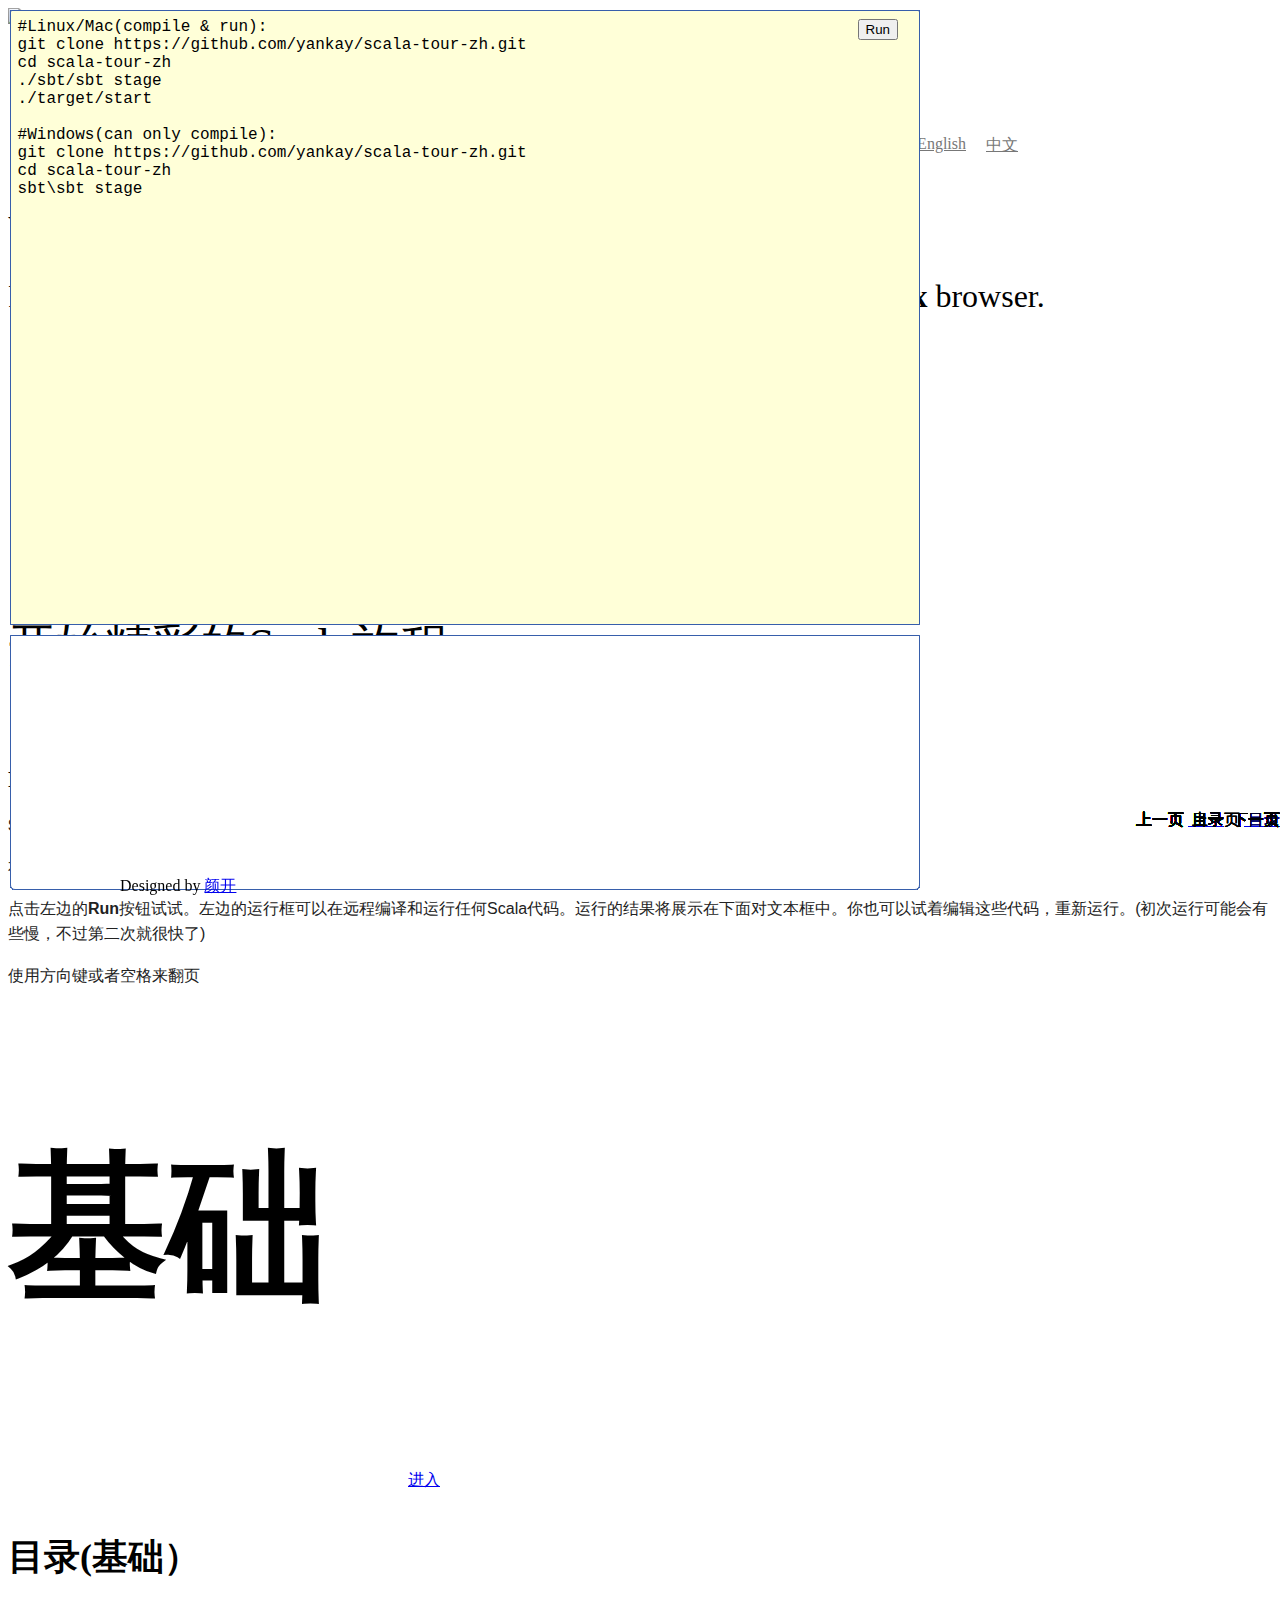
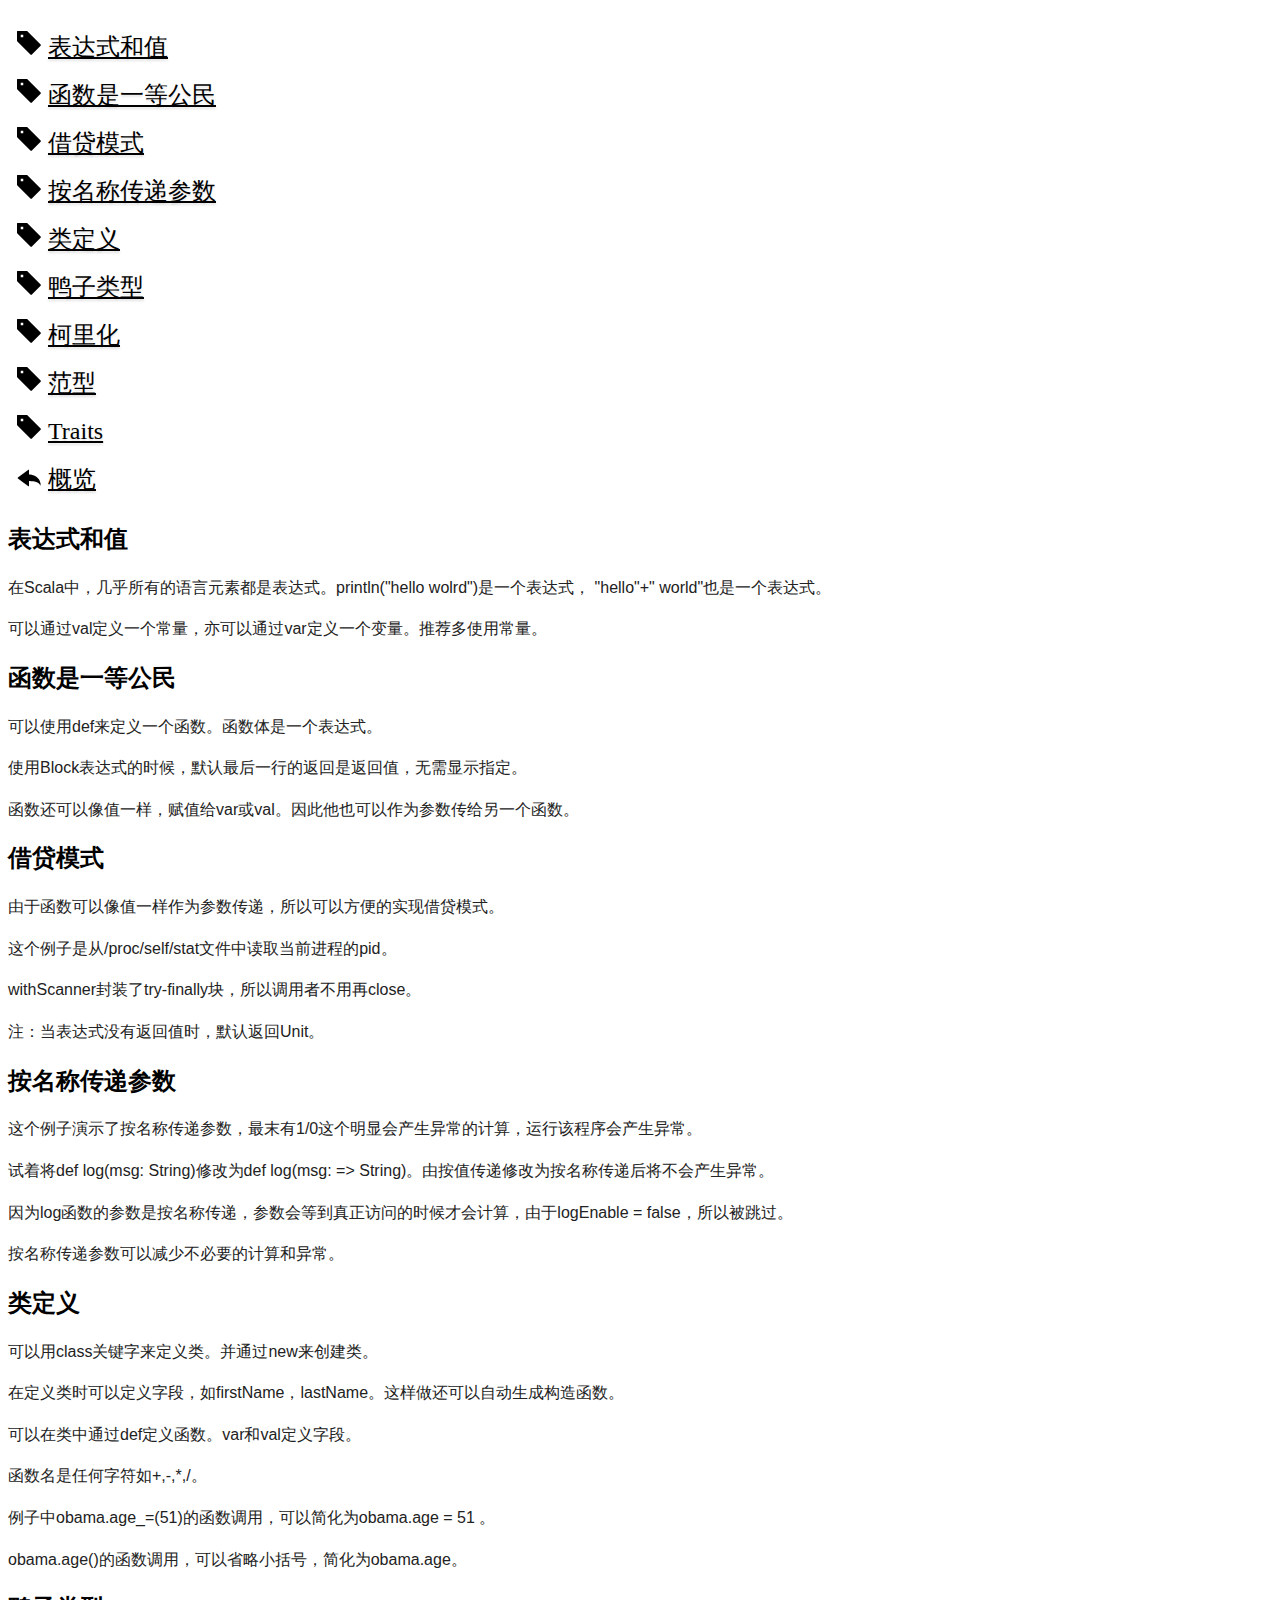
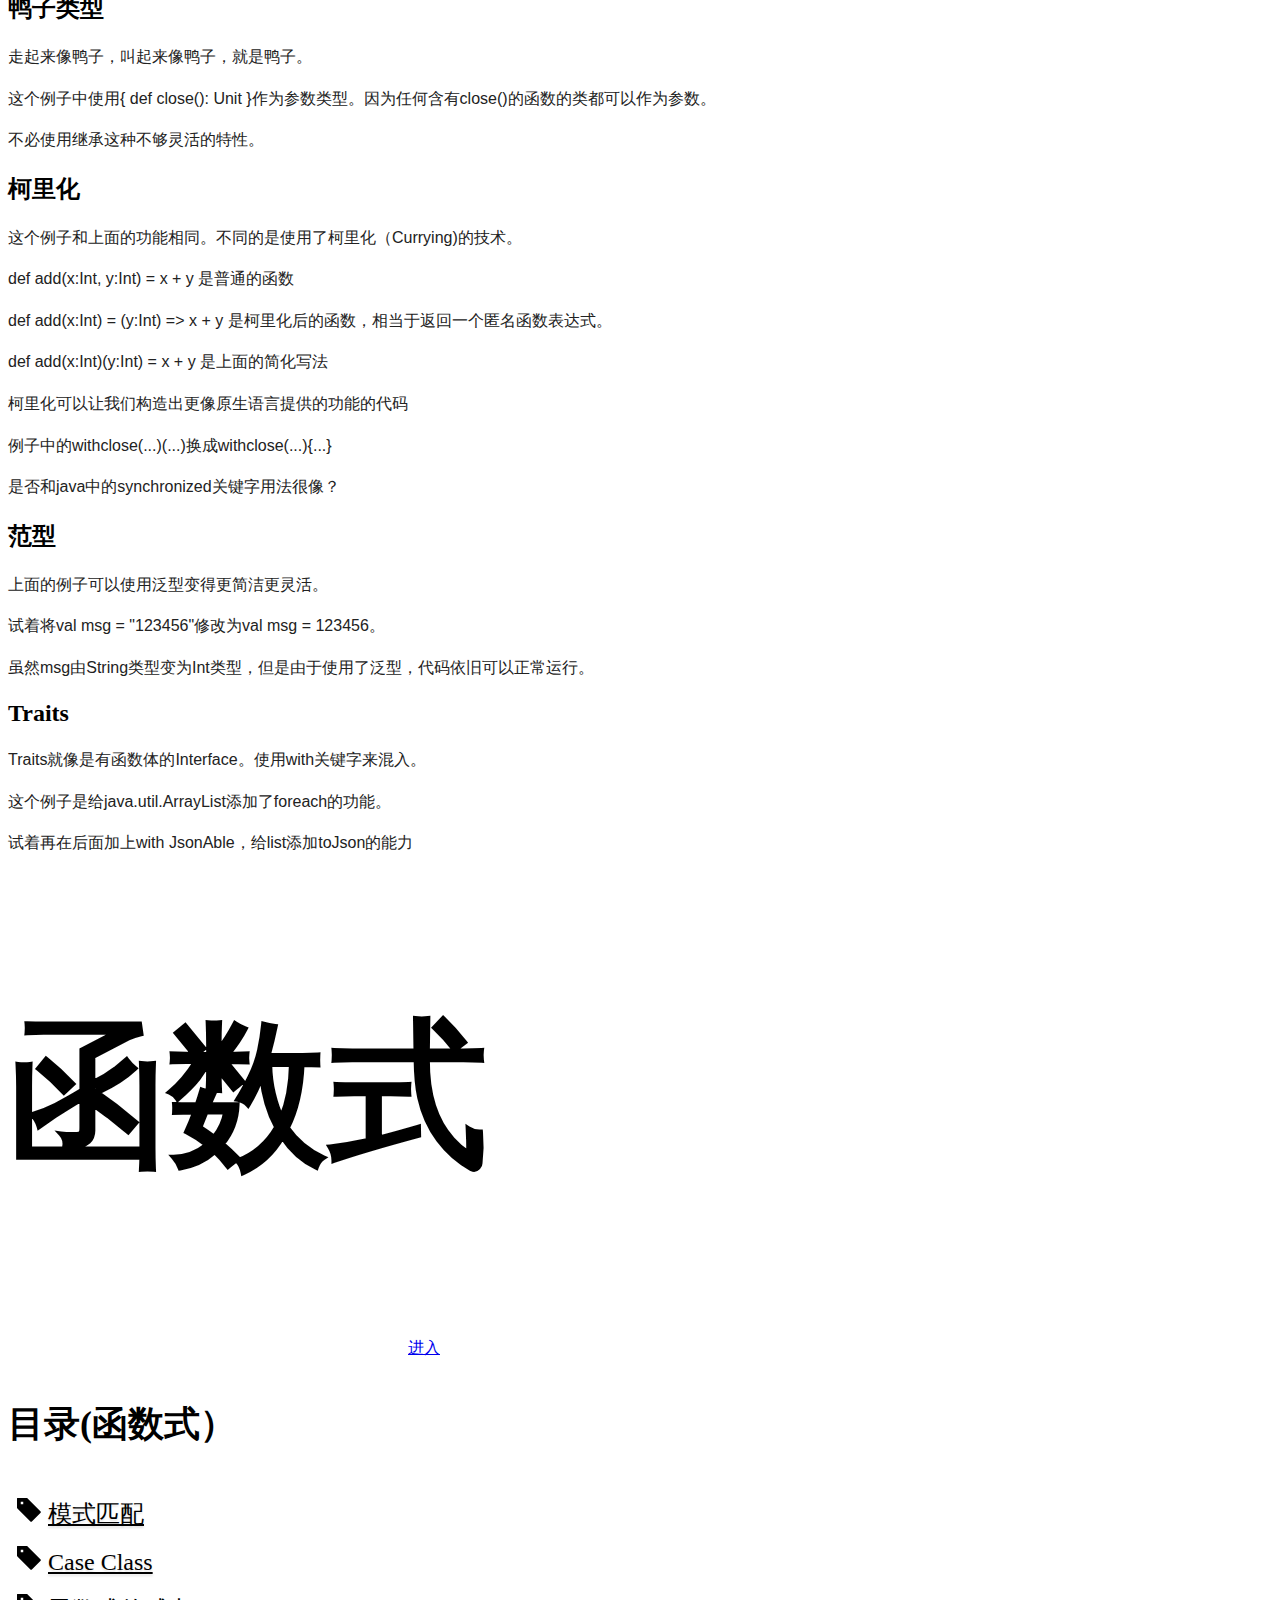
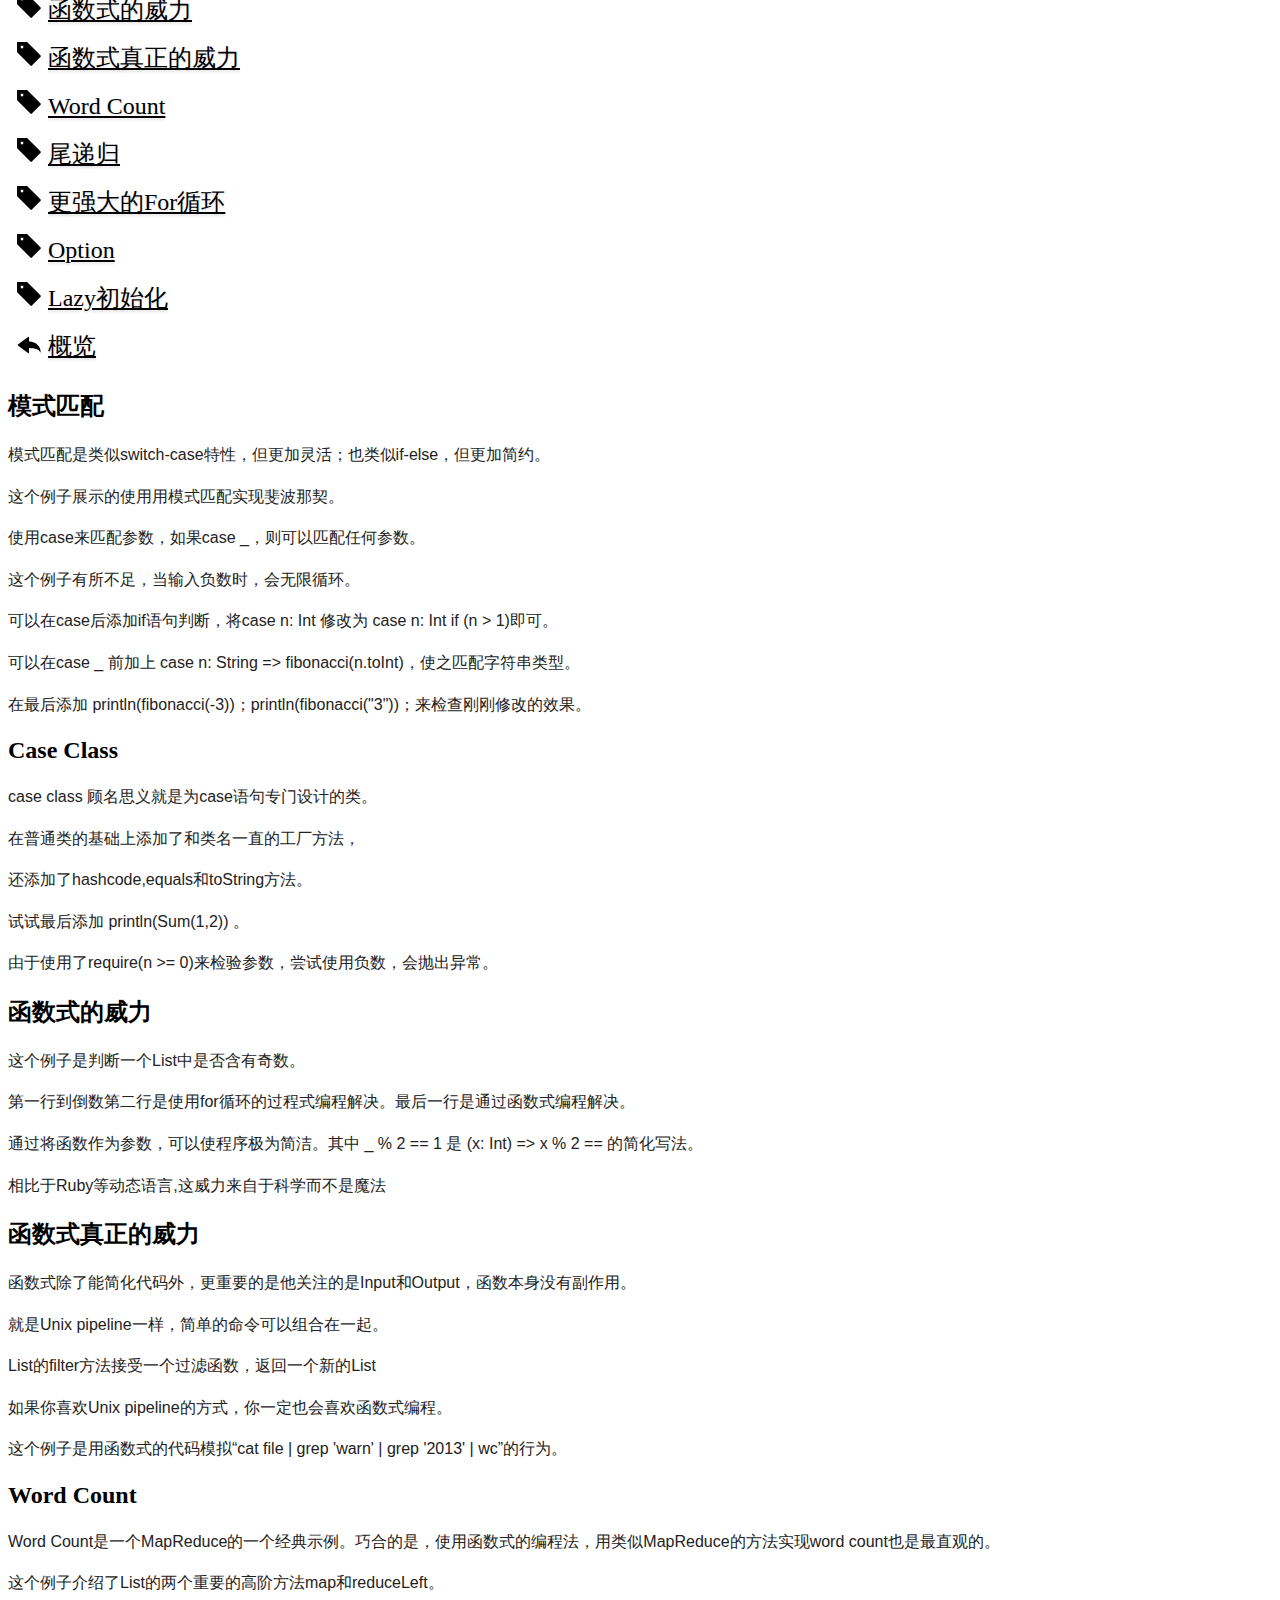
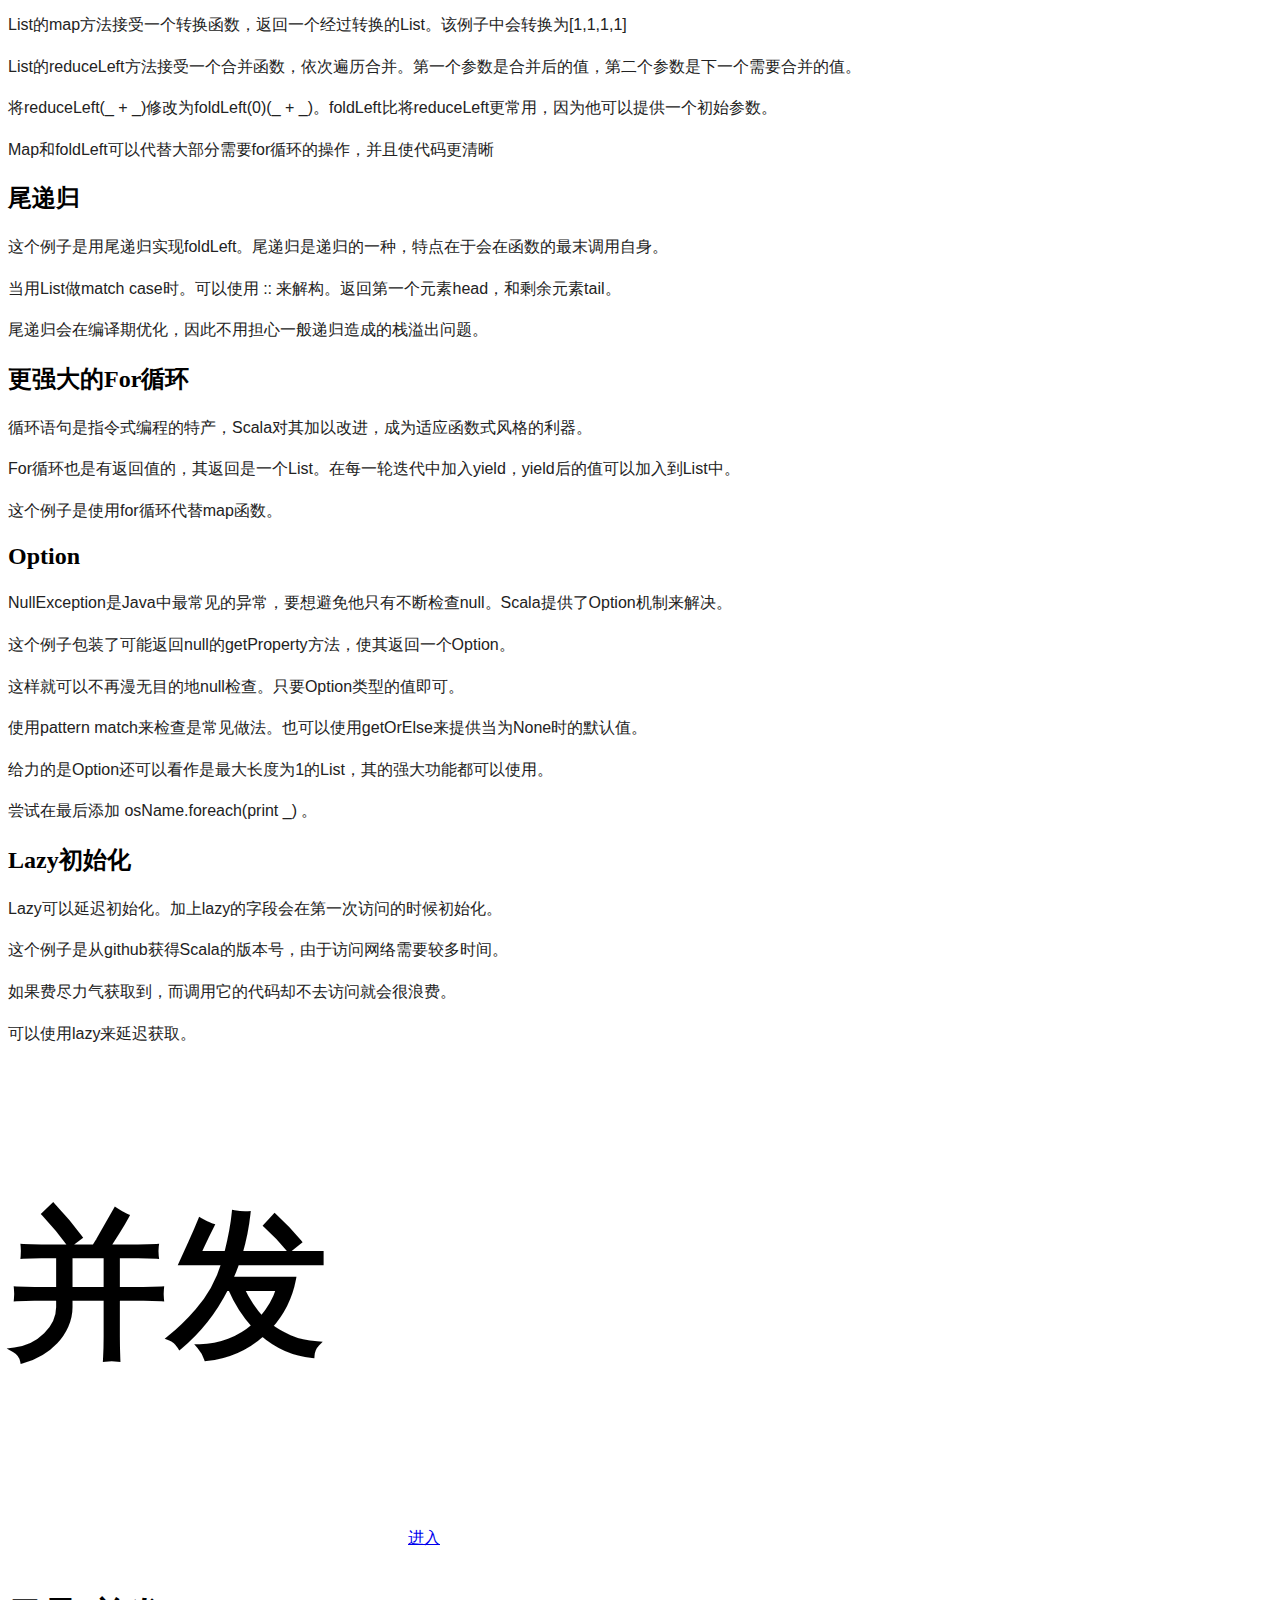
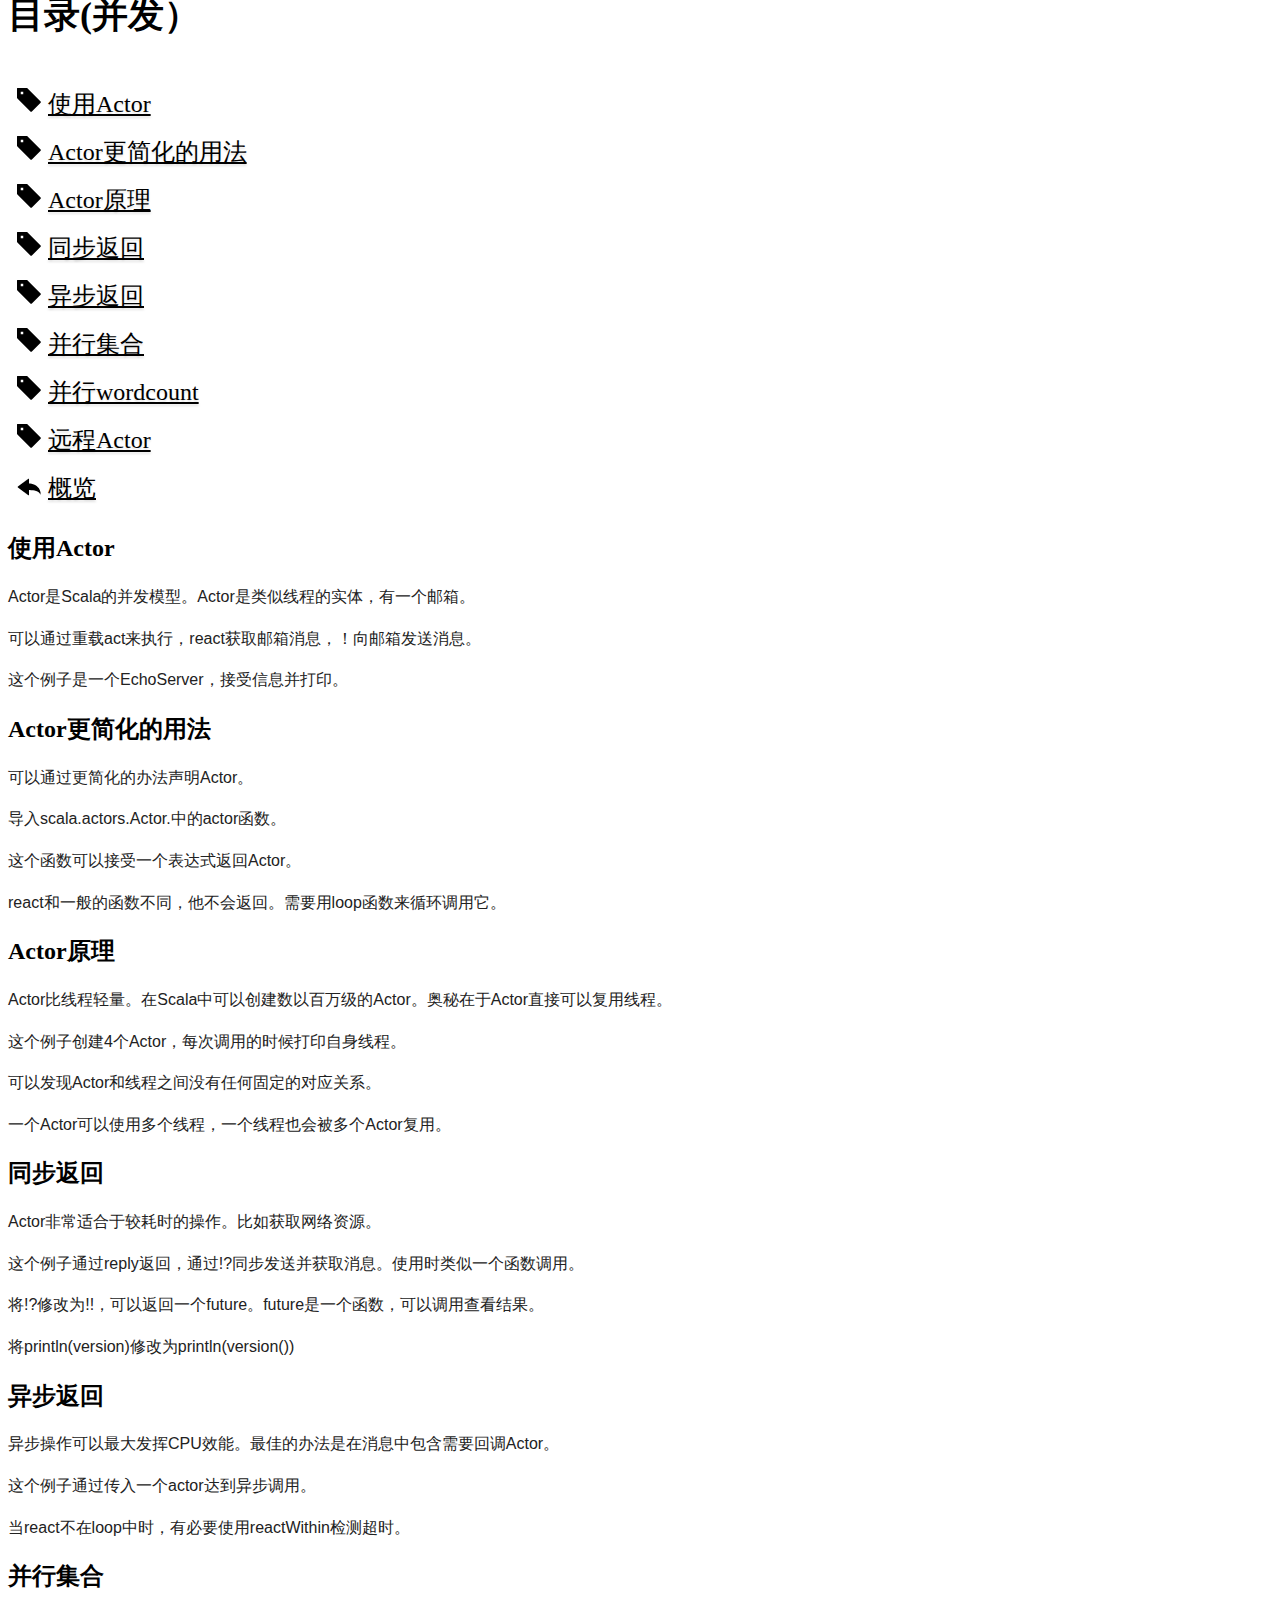
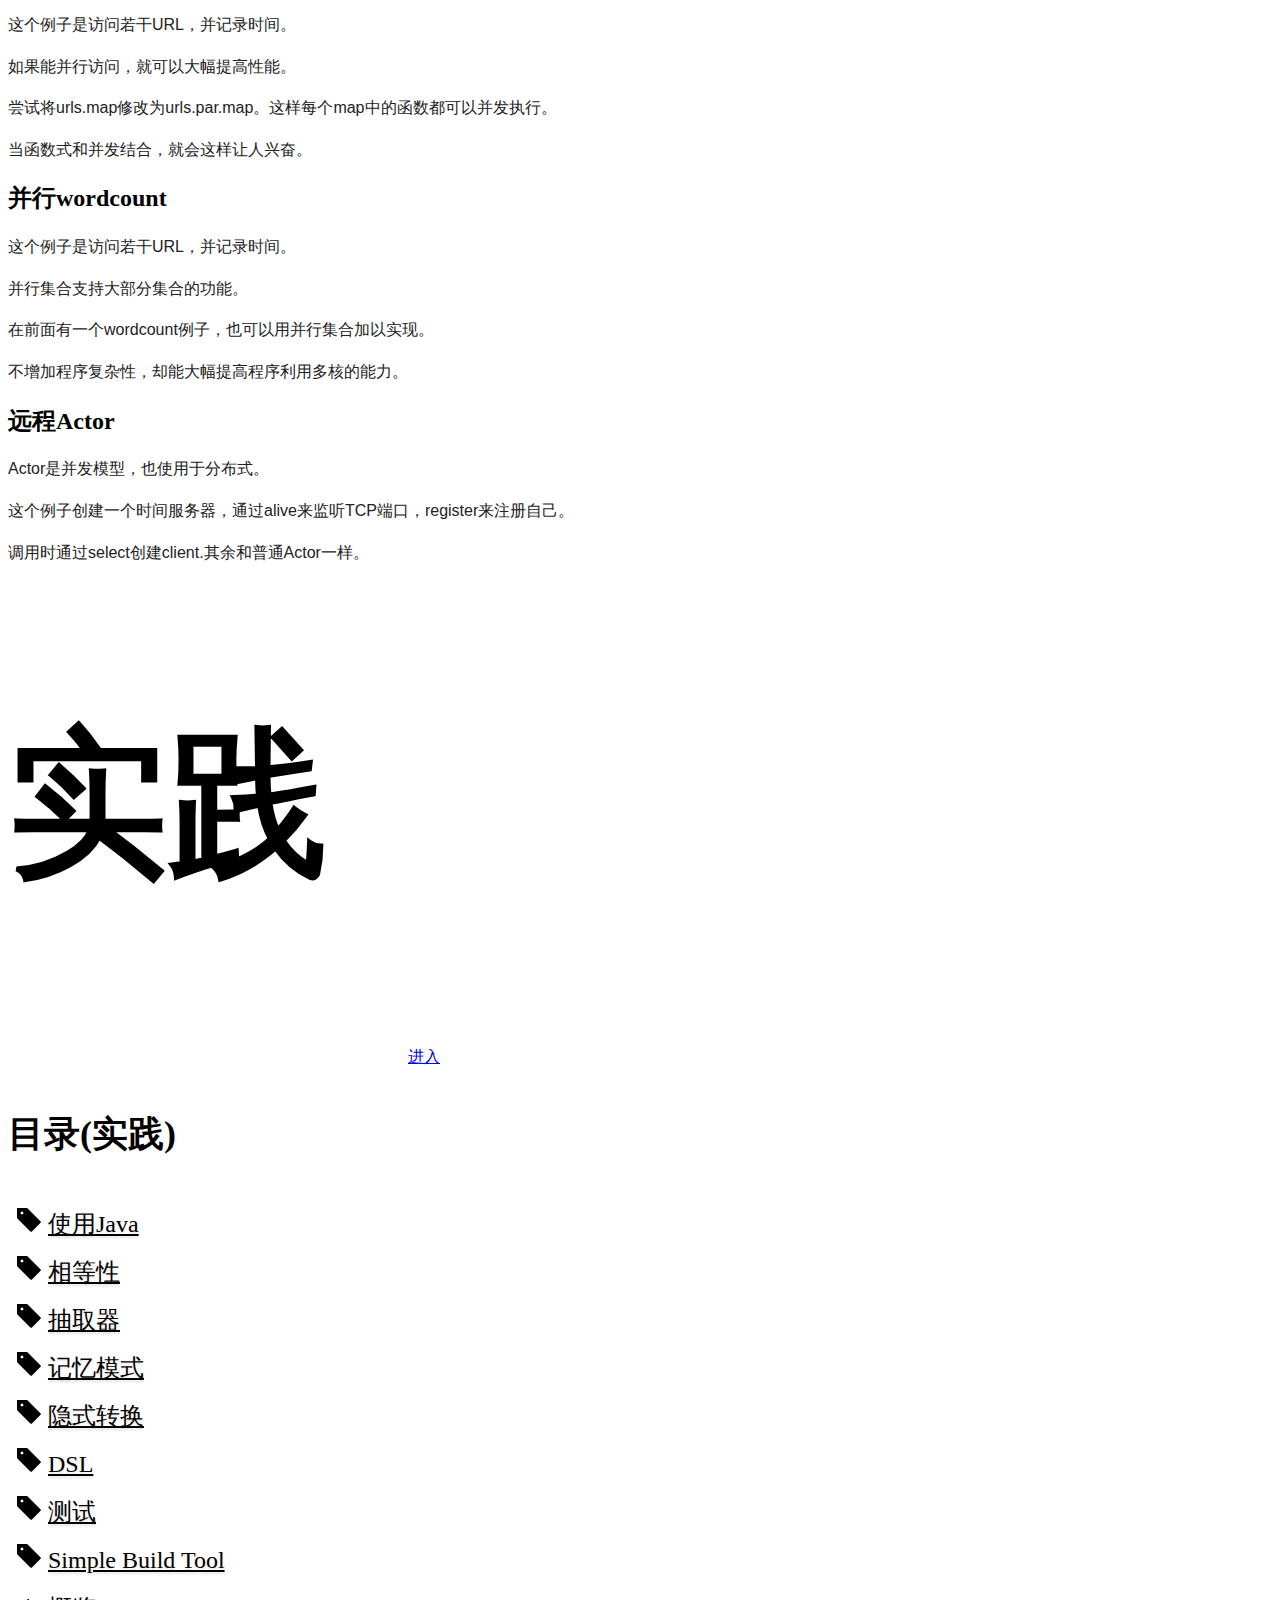
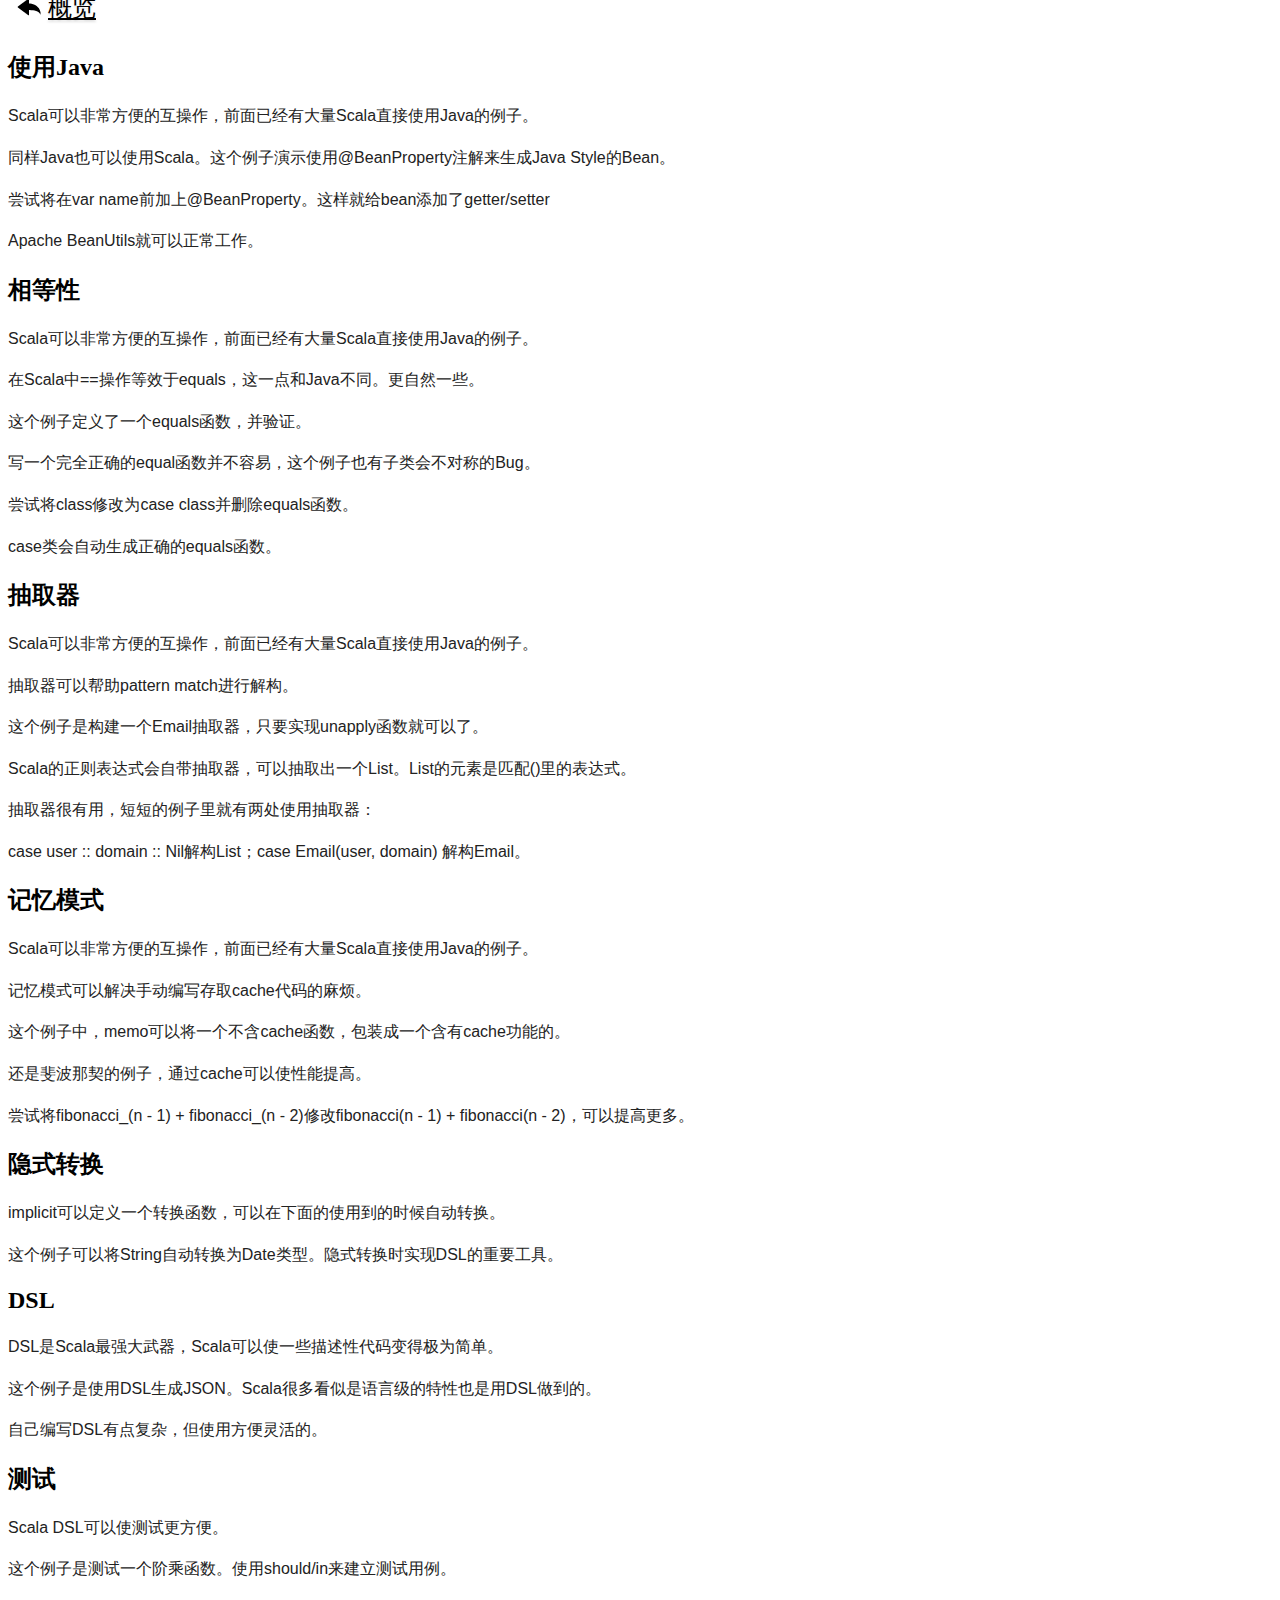
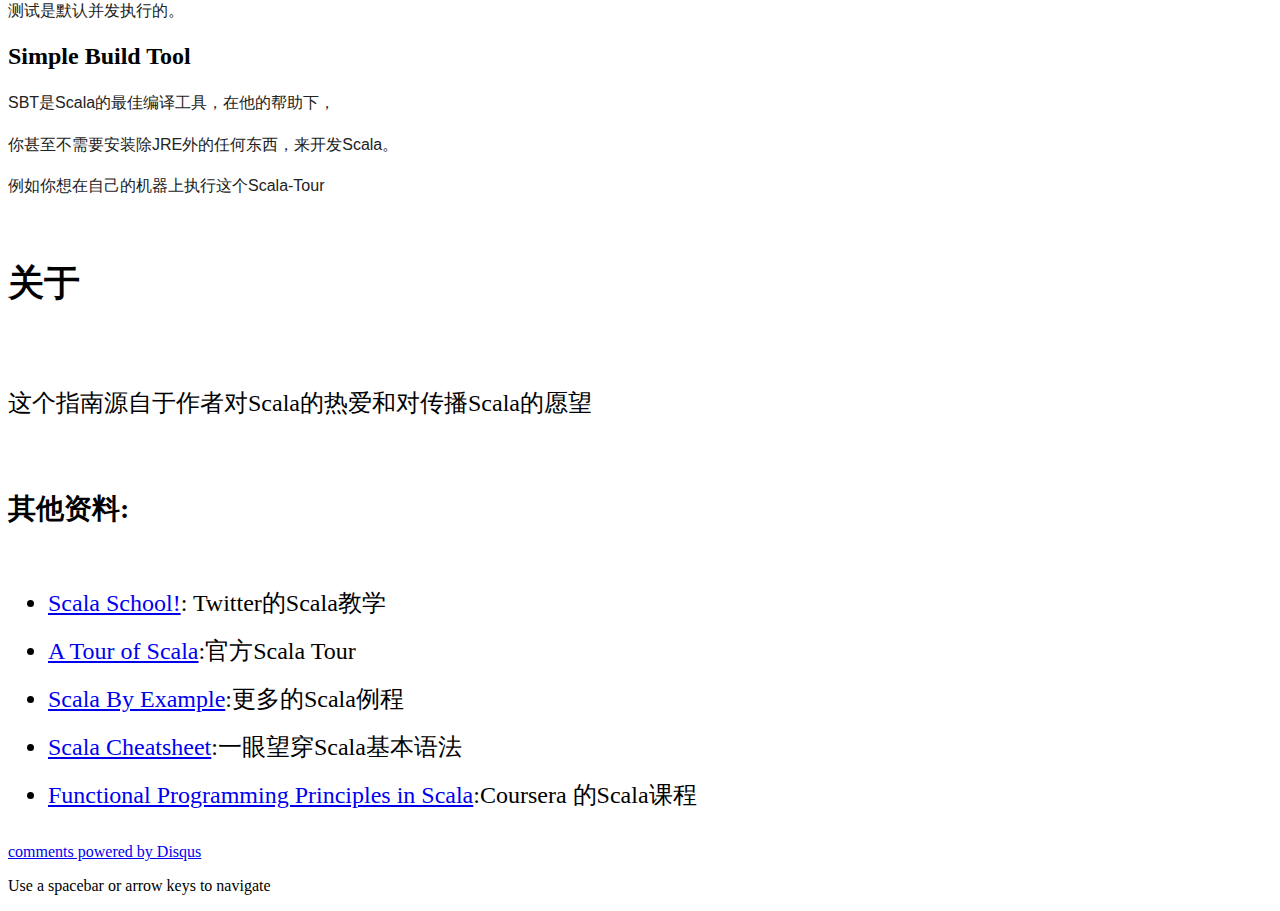
==== commit 710181f8: "Update" ====
--- a/webapp/index.html
+++ b/webapp/index.html
@@ -26,12 +26,15 @@
                     <a id="logo" class="brand" href="#/welcome"><img src="img/logo.png">Scala 指南</a>
                     <ul class="nav">
                         <li class="">
-                            <a href="#/glance">概览</a>
+                            <a href="#/overview">概览</a>
                         </li>
                         <li class="">
                             <a href="#/about">关于</a>
                         </li>
-                    </ul><a class="lang" href="http://zh.scala-tour.com/" title="中文">中文</a> <a class="lang" href="http://www.scala-tour.com/" title="English">English</a>
+                        <li class="">
+                            <a href="#/discus">讨论</a>
+                        </li>
+                    </ul><a class="lang" href="http://zh.scala-tour.com/" title="中文">中文</a> <a class="lang" href="http://www.scala-tour.com/" title="English">English</a> <span class="doc"><i class="icon-list">&nbsp;</i><a href="http://docs.scala-lang.org/">文档</a></span>
                 </div>
             </div>
         </div>
@@ -50,9 +53,10 @@
                 </h1>
                 <p>
                     开始精彩的Scala旅程
-                </p>     <div class="step-nav">
-                            <a class="btn next-step" type="button"><i class="icon-arrow-right"></i>下一页</a>
-                        </div>
+                </p>
+                <div class="step-nav">
+                    <a class="btn next-step" type="button"><i class="icon-arrow-right">&nbsp;</i>下一页</a>
+                </div>
             </div>
             <div id="hello-wolrd" class="step slide" data-x="-2000" data-y="-2000">
                 <div class="row-fluid">
@@ -91,18 +95,57 @@
                         <p>
                             使用方向键或者空格来翻页
                         </p>
-                         <div class="step-nav">
-                            <a class="btn next-step" type="button"><i class="icon-arrow-right"></i>下一页</a>
-                        </div>
-                    </div>
-                </div>
-            </div>
-            <div id="glance" class="step" data-x="0" data-y="0" data-scale="8"></div>
-            <div id="basics" class="step" data-x="0" data-y="-2000" data-scale="2">
+                        <div class="step-nav">
+                            <a class="btn next-step" type="button"><i class="icon-arrow-right">&nbsp;</i>下一页</a>
+                        </div>
+                    </div>
+                </div>
+            </div>
+            <div id="overview" class="step" data-x="0" data-y="0" data-scale="4"></div>
+            <div id="basics" class="step" data-x="0" data-y="-1000" data-scale="2">
                 <div class="chapter">
                     <h2>
-                        基本
-                    </h2><a class="btn btn-primary btn-large" href="#/expression-and-values" >进入</a>
+                        基础
+                    </h2><a class="btn btn-primary btn-large" href="#/expression-and-values">进入</a>
+                </div>
+            </div>
+            <div id="basics-contents" class="step contents slide deeply" data-x="-3500" data-y="-2000" data-z="-3000" data-scale="1">
+                <div>
+                    <h2>
+                        目录(基础）
+                    </h2>
+                    <ul>
+                        <li>
+                            <a href="#/expression-and-values">表达式和值</a>
+                        </li>
+                        <li>
+                            <a href="#/first-class-function">函数是一等公民</a>
+                        </li>
+                        <li>
+                            <a href="#/loan-pattern">借贷模式</a>
+                        </li>
+                        <li>
+                            <a href="#/pass-by-name">按名称传递参数</a>
+                        </li>
+                        <li>
+                            <a href="#/define-class">类定义</a>
+                        </li>
+                        <li>
+                            <a href="#/duck-type">鸭子类型</a>
+                        </li>
+                        <li>
+                            <a href="#/currying">柯里化</a>
+                        </li>
+                        <li>
+                            <a href="#/generics">范型</a>
+                        </li>
+                        <li>
+                            <a href="#/traits">Traits</a>
+                        </li>
+                        <li class="overview-li">
+                            <a href="#/overview">概览</a>
+                        </li>
+                    </ul>
                 </div>
             </div>
             <div id="expression-and-values" class="step slide deeply" data-x="-2000" data-y="-2000" data-z="-3000">
@@ -142,14 +185,12 @@
                             可以通过val定义一个常量，亦可以通过var定义一个变量。推荐多使用常量。
                         </p>
                         <div class="step-nav">
-                            <a class="btn pre-step" type="button"><i class="icon-arrow-left"></i>上一页</a> 
-                            <a class="btn" type="button"><i class="icon-arrow-up"></i>目录</a>
-                            <a class="btn next-step" type="button"><i class="icon-arrow-right"></i>下一页</a>
-                        </div>
-                    </div>
-                </div>
-            </div>
-            <div class="step slide deeply" data-x="-500" data-y="-2000" data-z="-3000">
+                            <a class="btn" type="button" href="#/basics-contents"><i class="icon-arrow-up">&nbsp;</i>目录</a> <a class="btn next-step" type="button"><i class="icon-arrow-right">&nbsp;</i>下一页</a>
+                        </div>
+                    </div>
+                </div>
+            </div>
+            <div id="first-class-function" class="step slide deeply" data-x="-500" data-y="-2000" data-z="-3000">
                 <div class="row-fluid">
                     <div class="span8">
                         <div class="workspace">
@@ -195,15 +236,14 @@
                         </p>
                         <p>
                             函数还可以像值一样，赋值给var或val。因此他也可以作为参数传给另一个函数。
-                        </p>                        <div class="step-nav">
-                            <a class="btn pre-step" type="button"><i class="icon-arrow-left"></i>上一页</a> 
-                            <a class="btn" type="button"><i class="icon-arrow-up"></i>目录</a>
-                            <a class="btn next-step" type="button"><i class="icon-arrow-right"></i>下一页</a>
-                        </div>
-                    </div>
-                </div>
-            </div>
-            <div class="step slide deeply" data-x="1000" data-y="-2000" data-z="-3000">
+                        </p>
+                        <div class="step-nav">
+                            <a class="btn pre-step" type="button"><i class="icon-arrow-left">&nbsp;</i>上一页</a> <a class="btn" type="button" href="#/basics-contents"><i class="icon-arrow-up">&nbsp;</i>目录</a> <a class="btn next-step" type="button"><i class="icon-arrow-right">&nbsp;</i>下一页</a>
+                        </div>
+                    </div>
+                </div>
+            </div>
+            <div id="loan-pattern" class="step slide deeply" data-x="1000" data-y="-2000" data-z="-3000">
                 <div class="row-fluid">
                     <div class="span8">
                         <div class="workspace">
@@ -252,15 +292,14 @@
                         </p>
                         <p>
                             注：当表达式没有返回值时，默认返回Unit。
-                        </p>                        <div class="step-nav">
-                            <a class="btn pre-step" type="button"><i class="icon-arrow-left"></i>上一页</a> 
-                            <a class="btn" type="button"><i class="icon-arrow-up"></i>目录</a>
-                            <a class="btn next-step" type="button"><i class="icon-arrow-right"></i>下一页</a>
-                        </div>
-                    </div>
-                </div>
-            </div>
-            <div class="step slide deeply" data-x="2500" data-y="-2000" data-z="-3000">
+                        </p>
+                        <div class="step-nav">
+                            <a class="btn pre-step" type="button"><i class="icon-arrow-left">&nbsp;</i>上一页</a> <a class="btn" type="button" href="#/basics-contents"><i class="icon-arrow-up">&nbsp;</i>目录</a> <a class="btn next-step" type="button"><i class="icon-arrow-right">&nbsp;</i>下一页</a>
+                        </div>
+                    </div>
+                </div>
+            </div>
+            <div id="pass-by-name" class="step slide deeply" data-x="2500" data-y="-2000" data-z="-3000">
                 <div class="row-fluid">
                     <div class="span8">
                         <div class="workspace">
@@ -303,15 +342,14 @@
                         </p>
                         <p>
                             按名称传递参数可以减少不必要的计算和异常。
-                        </p>                        <div class="step-nav">
-                            <a class="btn pre-step" type="button"><i class="icon-arrow-left"></i>上一页</a> 
-                            <a class="btn" type="button"><i class="icon-arrow-up"></i>目录</a>
-                            <a class="btn next-step" type="button"><i class="icon-arrow-right"></i>下一页</a>
-                        </div>
-                    </div>
-                </div>
-            </div>
-            <div class="step slide deeply" data-x="4000" data-y="-2000" data-z="-3000">
+                        </p>
+                        <div class="step-nav">
+                            <a class="btn pre-step" type="button"><i class="icon-arrow-left">&nbsp;</i>上一页</a> <a class="btn" type="button" href="#/basics-contents"><i class="icon-arrow-up">&nbsp;</i>目录</a> <a class="btn next-step" type="button"><i class="icon-arrow-right">&nbsp;</i>下一页</a>
+                        </div>
+                    </div>
+                </div>
+            </div>
+            <div id="define-class" class="step slide deeply" data-x="4000" data-y="-2000" data-z="-3000">
                 <div class="row-fluid">
                     <div class="span8">
                         <div class="workspace">
@@ -370,15 +408,14 @@
                         </p>
                         <p>
                             obama.age()的函数调用，可以省略小括号，简化为obama.age。
-                        </p>                        <div class="step-nav">
-                            <a class="btn pre-step" type="button"><i class="icon-arrow-left"></i>上一页</a> 
-                            <a class="btn" type="button"><i class="icon-arrow-up"></i>目录</a>
-                            <a class="btn next-step" type="button"><i class="icon-arrow-right"></i>下一页</a>
-                        </div>
-                    </div>
-                </div>
-            </div>
-            <div class="step slide deeply" data-x="5500" data-y="-2000" data-z="-3000">
+                        </p>
+                        <div class="step-nav">
+                            <a class="btn pre-step" type="button"><i class="icon-arrow-left">&nbsp;</i>上一页</a> <a class="btn" type="button" href="#/basics-contents"><i class="icon-arrow-up">&nbsp;</i>目录</a> <a class="btn next-step" type="button"><i class="icon-arrow-right">&nbsp;</i>下一页</a>
+                        </div>
+                    </div>
+                </div>
+            </div>
+            <div id="duck-type" class="step slide deeply" data-x="5500" data-y="-2000" data-z="-3000">
                 <div class="row-fluid">
                     <div class="span8">
                         <div class="workspace">
@@ -425,15 +462,14 @@
                         </p>
                         <p>
                             不必使用继承这种不够灵活的特性。
-                        </p>                        <div class="step-nav">
-                            <a class="btn pre-step" type="button"><i class="icon-arrow-left"></i>上一页</a> 
-                            <a class="btn" type="button"><i class="icon-arrow-up"></i>目录</a>
-                            <a class="btn next-step" type="button"><i class="icon-arrow-right"></i>下一页</a>
-                        </div>
-                    </div>
-                </div>
-            </div>
-            <div class="step slide deeply" data-x="7000" data-y="-2000" data-z="-3000">
+                        </p>
+                        <div class="step-nav">
+                            <a class="btn pre-step" type="button"><i class="icon-arrow-left">&nbsp;</i>上一页</a> <a class="btn" type="button" href="#/basics-contents"><i class="icon-arrow-up">&nbsp;</i>目录</a> <a class="btn next-step" type="button"><i class="icon-arrow-right">&nbsp;</i>下一页</a>
+                        </div>
+                    </div>
+                </div>
+            </div>
+            <div id="currying" class="step slide deeply" data-x="7000" data-y="-2000" data-z="-3000">
                 <div class="row-fluid">
                     <div class="span8">
                         <div class="workspace">
@@ -492,15 +528,14 @@
                         </p>
                         <p>
                             是否和java中的synchronized关键字用法很像？
-                        </p>                        <div class="step-nav">
-                            <a class="btn pre-step" type="button"><i class="icon-arrow-left"></i>上一页</a> 
-                            <a class="btn" type="button"><i class="icon-arrow-up"></i>目录</a>
-                            <a class="btn next-step" type="button"><i class="icon-arrow-right"></i>下一页</a>
-                        </div>
-                    </div>
-                </div>
-            </div>
-            <div class="step slide deeply" data-x="8500" data-y="-2000" data-z="-3000">
+                        </p>
+                        <div class="step-nav">
+                            <a class="btn pre-step" type="button"><i class="icon-arrow-left">&nbsp;</i>上一页</a> <a class="btn" type="button" href="#/basics-contents"><i class="icon-arrow-up">&nbsp;</i>目录</a> <a class="btn next-step" type="button"><i class="icon-arrow-right">&nbsp;</i>下一页</a>
+                        </div>
+                    </div>
+                </div>
+            </div>
+            <div id="generics" class="step slide deeply" data-x="8500" data-y="-2000" data-z="-3000">
                 <div class="row-fluid">
                     <div class="span8">
                         <div class="workspace">
@@ -554,15 +589,14 @@
                         </p>
                         <p>
                             虽然msg由String类型变为Int类型，但是由于使用了泛型，代码依旧可以正常运行。
-                        </p>                        <div class="step-nav">
-                            <a class="btn pre-step" type="button"><i class="icon-arrow-left"></i>上一页</a> 
-                            <a class="btn" type="button"><i class="icon-arrow-up"></i>目录</a>
-                            <a class="btn next-step" type="button"><i class="icon-arrow-right"></i>下一页</a>
-                        </div>
-                    </div>
-                </div>
-            </div>
-            <div class="step slide deeply" data-x="10000" data-y="-2000" data-z="-3000">
+                        </p>
+                        <div class="step-nav">
+                            <a class="btn pre-step" type="button"><i class="icon-arrow-left">&nbsp;</i>上一页</a> <a class="btn" type="button" href="#/basics-contents"><i class="icon-arrow-up">&nbsp;</i>目录</a> <a class="btn next-step" type="button"><i class="icon-arrow-right">&nbsp;</i>下一页</a>
+                        </div>
+                    </div>
+                </div>
+            </div>
+            <div id="traits" class="step slide deeply" data-x="10000" data-y="-2000" data-z="-3000">
                 <div class="row-fluid">
                     <div class="span8">
                         <div class="workspace">
@@ -614,14 +648,56 @@
                         <p>
                             试着再在后面加上with JsonAble，给list添加toJson的能力
                         </p>
-                    </div>
-                </div>
-            </div>
-            <div id="advanced" class="step" data-x="-3000" data-y="0" data-scale="2">
+                        <div class="step-nav">
+                            <a class="btn pre-step" type="button"><i class="icon-arrow-left">&nbsp;</i>上一页</a> <a class="btn" type="button" href="#/basics-contents"><i class="icon-arrow-up">&nbsp;</i>目录</a>
+                        </div>
+                    </div>
+                </div>
+            </div>
+            <div id="funtional" class="step" data-x="-1500" data-y="0" data-scale="2">
                 <div class="chapter">
                     <h2>
                         函数式
                     </h2><a class="btn btn-primary btn-large" href="#/pattern-match">进入</a>
+                </div>
+            </div>
+            <div id="funtional-contents" class="step contents slide deeply" data-x="-3500" data-y="-500" data-z="-3000" data-scale="1">
+                <div>
+                    <h2>
+                        目录(函数式）
+                    </h2>
+                    <ul>
+                        <li>
+                            <a href="#/pattern-match">模式匹配</a>
+                        </li>
+                        <li>
+                            <a href="#/case-class">Case Class</a>
+                        </li>
+                        <li>
+                            <a href="#/function-prower">函数式的威力</a>
+                        </li>
+                        <li>
+                            <a href="#/function-true-prower">函数式真正的威力</a>
+                        </li>
+                        <li>
+                            <a href="#/word-count">Word Count</a>
+                        </li>
+                        <li>
+                            <a href="#/tail-recursion">尾递归</a>
+                        </li>
+                        <li>
+                            <a href="#/prowerful-for-loop">更强大的For循环</a>
+                        </li>
+                        <li>
+                            <a href="#/option">Option</a>
+                        </li>
+                        <li>
+                            <a href="#/lazy-initialization">Lazy初始化</a>
+                        </li>
+                        <li class="overview-li">
+                            <a href="#/overview">概览</a>
+                        </li>
+                    </ul>
                 </div>
             </div>
             <div id="pattern-match" class="step slide deeply" data-x="-2000" data-y="-500" data-z="-3000">
@@ -676,15 +752,14 @@
                         </p>
                         <p>
                             在最后添加 println(fibonacci(-3))；println(fibonacci("3"))；来检查刚刚修改的效果。
-                        </p>                        <div class="step-nav">
-                            <a class="btn pre-step" type="button"><i class="icon-arrow-left"></i>上一页</a> 
-                            <a class="btn" type="button"><i class="icon-arrow-up"></i>目录</a>
-                            <a class="btn next-step" type="button"><i class="icon-arrow-right"></i>下一页</a>
-                        </div>
-                    </div>
-                </div>
-            </div>
-            <div class="step slide deeply" data-x="-500" data-y="-500" data-z="-3000">
+                        </p>
+                        <div class="step-nav">
+                            <a class="btn" type="button" href="#/funtional-contents"><i class="icon-arrow-up">&nbsp;</i>目录</a> <a class="btn next-step" type="button"><i class="icon-arrow-right">&nbsp;</i>下一页</a>
+                        </div>
+                    </div>
+                </div>
+            </div>
+            <div id="case-class" class="step slide deeply" data-x="-500" data-y="-500" data-z="-3000">
                 <div class="row-fluid">
                     <div class="span8">
                         <div class="workspace">
@@ -738,15 +813,14 @@
                         </p>
                         <p>
                             由于使用了require(n &gt;= 0)来检验参数，尝试使用负数，会抛出异常。
-                        </p>                        <div class="step-nav">
-                            <a class="btn pre-step" type="button"><i class="icon-arrow-left"></i>上一页</a> 
-                            <a class="btn" type="button"><i class="icon-arrow-up"></i>目录</a>
-                            <a class="btn next-step" type="button"><i class="icon-arrow-right"></i>下一页</a>
-                        </div>
-                    </div>
-                </div>
-            </div>
-            <div class="step slide deeply" data-x="1000" data-y="-500" data-z="-3000">
+                        </p>
+                        <div class="step-nav">
+                            <a class="btn pre-step" type="button"><i class="icon-arrow-left">&nbsp;</i>上一页</a> <a class="btn" type="button" href="#/funtional-contents"><i class="icon-arrow-up">&nbsp;</i>目录</a> <a class="btn next-step" type="button"><i class="icon-arrow-right">&nbsp;</i>下一页</a>
+                        </div>
+                    </div>
+                </div>
+            </div>
+            <div id="function-prower" class="step slide deeply" data-x="1000" data-y="-500" data-z="-3000">
                 <div class="row-fluid">
                     <div class="span8">
                         <div class="workspace">
@@ -794,15 +868,14 @@
                         </p>
                         <p>
                             相比于Ruby等动态语言,这威力来自于科学而不是魔法
-                        </p>                        <div class="step-nav">
-                            <a class="btn pre-step" type="button"><i class="icon-arrow-left"></i>上一页</a> 
-                            <a class="btn" type="button"><i class="icon-arrow-up"></i>目录</a>
-                            <a class="btn next-step" type="button"><i class="icon-arrow-right"></i>下一页</a>
-                        </div>
-                    </div>
-                </div>
-            </div>
-            <div class="step slide deeply" data-x="2500" data-y="-500" data-z="-3000">
+                        </p>
+                        <div class="step-nav">
+                            <a class="btn pre-step" type="button"><i class="icon-arrow-left">&nbsp;</i>上一页</a> <a class="btn" type="button" href="#/funtional-contents"><i class="icon-arrow-up">&nbsp;</i>目录</a> <a class="btn next-step" type="button"><i class="icon-arrow-right">&nbsp;</i>下一页</a>
+                        </div>
+                    </div>
+                </div>
+            </div>
+            <div id="function-true-prower" class="step slide deeply" data-x="2500" data-y="-500" data-z="-3000">
                 <div class="row-fluid">
                     <div class="span8">
                         <div class="workspace">
@@ -844,15 +917,14 @@
                         </p>
                         <p>
                             这个例子是用函数式的代码模拟“cat file | grep 'warn' | grep '2013' | wc”的行为。
-                        </p>                        <div class="step-nav">
-                            <a class="btn pre-step" type="button"><i class="icon-arrow-left"></i>上一页</a> 
-                            <a class="btn" type="button"><i class="icon-arrow-up"></i>目录</a>
-                            <a class="btn next-step" type="button"><i class="icon-arrow-right"></i>下一页</a>
-                        </div>
-                    </div>
-                </div>
-            </div>
-            <div class="step slide deeply" data-x="4000" data-y="-500" data-z="-3000">
+                        </p>
+                        <div class="step-nav">
+                            <a class="btn pre-step" type="button"><i class="icon-arrow-left">&nbsp;</i>上一页</a> <a class="btn" type="button" href="#/funtional-contents"><i class="icon-arrow-up">&nbsp;</i>目录</a> <a class="btn next-step" type="button"><i class="icon-arrow-right">&nbsp;</i>下一页</a>
+                        </div>
+                    </div>
+                </div>
+            </div>
+            <div id="word-count" class="step slide deeply" data-x="4000" data-y="-500" data-z="-3000">
                 <div class="row-fluid">
                     <div class="span8">
                         <div class="workspace">
@@ -900,15 +972,14 @@
                         </p>
                         <p>
                             Map和foldLeft可以代替大部分需要for循环的操作，并且使代码更清晰
-                        </p>                        <div class="step-nav">
-                            <a class="btn pre-step" type="button"><i class="icon-arrow-left"></i>上一页</a> 
-                            <a class="btn" type="button"><i class="icon-arrow-up"></i>目录</a>
-                            <a class="btn next-step" type="button"><i class="icon-arrow-right"></i>下一页</a>
-                        </div>
-                    </div>
-                </div>
-            </div>
-            <div class="step slide deeply" data-x="5500" data-y="-500" data-z="-3000">
+                        </p>
+                        <div class="step-nav">
+                            <a class="btn pre-step" type="button"><i class="icon-arrow-left">&nbsp;</i>上一页</a> <a class="btn" type="button" href="#/funtional-contents"><i class="icon-arrow-up">&nbsp;</i>目录</a> <a class="btn next-step" type="button"><i class="icon-arrow-right">&nbsp;</i>下一页</a>
+                        </div>
+                    </div>
+                </div>
+            </div>
+            <div id="tail-recursion" class="step slide deeply" data-x="5500" data-y="-500" data-z="-3000">
                 <div class="row-fluid">
                     <div class="span8">
                         <div class="workspace">
@@ -954,15 +1025,14 @@
                         </p>
                         <p>
                             尾递归会在编译期优化，因此不用担心一般递归造成的栈溢出问题。
-                        </p>                        <div class="step-nav">
-                            <a class="btn pre-step" type="button"><i class="icon-arrow-left"></i>上一页</a> 
-                            <a class="btn" type="button"><i class="icon-arrow-up"></i>目录</a>
-                            <a class="btn next-step" type="button"><i class="icon-arrow-right"></i>下一页</a>
-                        </div>
-                    </div>
-                </div>
-            </div>
-            <div class="step slide deeply" data-x="7000" data-y="-500" data-z="-3000">
+                        </p>
+                        <div class="step-nav">
+                            <a class="btn pre-step" type="button"><i class="icon-arrow-left">&nbsp;</i>上一页</a> <a class="btn" type="button" href="#/funtional-contents"><i class="icon-arrow-up">&nbsp;</i>目录</a> <a class="btn next-step" type="button"><i class="icon-arrow-right">&nbsp;</i>下一页</a>
+                        </div>
+                    </div>
+                </div>
+            </div>
+            <div id="prowerful-for-loop" class="step slide deeply" data-x="7000" data-y="-500" data-z="-3000">
                 <div class="row-fluid">
                     <div class="span8">
                         <div class="workspace">
@@ -995,7 +1065,7 @@
                     </div>
                     <div class="span4">
                         <h2>
-                            更强大的For
+                            更强大的For循环
                         </h2>
                         <p>
                             循环语句是指令式编程的特产，Scala对其加以改进，成为适应函数式风格的利器。
@@ -1005,15 +1075,14 @@
                         </p>
                         <p>
                             这个例子是使用for循环代替map函数。
-                        </p>                        <div class="step-nav">
-                            <a class="btn pre-step" type="button"><i class="icon-arrow-left"></i>上一页</a> 
-                            <a class="btn" type="button"><i class="icon-arrow-up"></i>目录</a>
-                            <a class="btn next-step" type="button"><i class="icon-arrow-right"></i>下一页</a>
-                        </div>
-                    </div>
-                </div>
-            </div>
-            <div class="step slide deeply" data-x="8500" data-y="-500" data-z="-3000">
+                        </p>
+                        <div class="step-nav">
+                            <a class="btn pre-step" type="button"><i class="icon-arrow-left">&nbsp;</i>上一页</a> <a class="btn" type="button" href="#/funtional-contents"><i class="icon-arrow-up">&nbsp;</i>目录</a> <a class="btn next-step" type="button"><i class="icon-arrow-right">&nbsp;</i>下一页</a>
+                        </div>
+                    </div>
+                </div>
+            </div>
+            <div id="option" class="step slide deeply" data-x="8500" data-y="-500" data-z="-3000">
                 <div class="row-fluid">
                     <div class="span8">
                         <div class="workspace">
@@ -1067,15 +1136,14 @@
                         </p>
                         <p>
                             尝试在最后添加 osName.foreach(print _) 。
-                        </p>                        <div class="step-nav">
-                            <a class="btn pre-step" type="button"><i class="icon-arrow-left"></i>上一页</a> 
-                            <a class="btn" type="button"><i class="icon-arrow-up"></i>目录</a>
-                            <a class="btn next-step" type="button"><i class="icon-arrow-right"></i>下一页</a>
-                        </div>
-                    </div>
-                </div>
-            </div>
-            <div class="step slide deeply" data-x="10000" data-y="-500" data-z="-3000">
+                        </p>
+                        <div class="step-nav">
+                            <a class="btn pre-step" type="button"><i class="icon-arrow-left">&nbsp;</i>上一页</a> <a class="btn" type="button" href="#/funtional-contents"><i class="icon-arrow-up">&nbsp;</i>目录</a> <a class="btn next-step" type="button"><i class="icon-arrow-right">&nbsp;</i>下一页</a>
+                        </div>
+                    </div>
+                </div>
+            </div>
+            <div id="lazy-initialization" class="step slide deeply" data-x="10000" data-y="-500" data-z="-3000">
                 <div class="row-fluid">
                     <div class="span8">
                         <div class="workspace">
@@ -1109,7 +1177,7 @@
                     </div>
                     <div class="span4">
                         <h2>
-                            Lazy
+                            Lazy初始化
                         </h2>
                         <p>
                             Lazy可以延迟初始化。加上lazy的字段会在第一次访问的时候初始化。
@@ -1123,14 +1191,53 @@
                         <p>
                             可以使用lazy来延迟获取。
                         </p>
-                    </div>
-                </div>
-            </div>
-            <div id="concurrency" class="step" data-x="0" data-y="2000" data-scale="2">
+                        <div class="step-nav">
+                            <a class="btn pre-step" type="button"><i class="icon-arrow-left">&nbsp;</i>上一页</a> <a class="btn" type="button" href="#/funtional-contents"><i class="icon-arrow-up">&nbsp;</i>目录</a>
+                        </div>
+                    </div>
+                </div>
+            </div>
+            <div id="concurrency" class="step" data-x="0" data-y="1000" data-scale="2">
                 <div class="chapter">
                     <h2>
                         并发
                     </h2><a class="btn btn-primary btn-large" href="#/using-actor">进入</a>
+                </div>
+            </div>
+            <div id="concurrency-contents" class="step contents slide deeply" data-x="-3500" data-y="1000" data-z="-3000" data-scale="1">
+                <div>
+                    <h2>
+                        目录(并发）
+                    </h2>
+                    <ul>
+                        <li>
+                            <a href="#/using-actor">使用Actor</a>
+                        </li>
+                        <li>
+                            <a href="#/simplify-actor">Actor更简化的用法</a>
+                        </li>
+                        <li>
+                            <a href="#/actor-principle">Actor原理</a>
+                        </li>
+                        <li>
+                            <a href="#/return-sync">同步返回</a>
+                        </li>
+                        <li>
+                            <a href="#/return-async">异步返回</a>
+                        </li>
+                        <li>
+                            <a href="#/parallel-collection">并行集合</a>
+                        </li>
+                        <li>
+                            <a href="#/parallel-word-count">并行wordcount</a>
+                        </li>
+                        <li>
+                            <a href="#/remote-actor">远程Actor</a>
+                        </li>
+                        <li class="overview-li">
+                            <a href="#/overview">概览</a>
+                        </li>
+                    </ul>
                 </div>
             </div>
             <div id="using-actor" class="step slide deeply" data-x="-2000" data-y="1000" data-z="-3000">
@@ -1178,15 +1285,14 @@
                         </p>
                         <p>
                             这个例子是一个EchoServer，接受信息并打印。
-                        </p>                        <div class="step-nav">
-                            <a class="btn pre-step" type="button"><i class="icon-arrow-left"></i>上一页</a> 
-                            <a class="btn" type="button"><i class="icon-arrow-up"></i>目录</a>
-                            <a class="btn next-step" type="button"><i class="icon-arrow-right"></i>下一页</a>
-                        </div>
-                    </div>
-                </div>
-            </div>
-            <div class="step slide deeply" data-x="-500" data-y="1000" data-z="-3000">
+                        </p>
+                        <div class="step-nav">
+                            <a class="btn" type="button" href="#/concurrency-contents"><i class="icon-arrow-up">&nbsp;</i>目录</a> <a class="btn next-step" type="button"><i class="icon-arrow-right">&nbsp;</i>下一页</a>
+                        </div>
+                    </div>
+                </div>
+            </div>
+            <div id="simplify-actor" class="step slide deeply" data-x="-500" data-y="1000" data-z="-3000">
                 <div class="row-fluid">
                     <div class="span8">
                         <div class="workspace">
@@ -1218,7 +1324,7 @@
                     </div>
                     <div class="span4">
                         <h2>
-                            更简化的写法
+                            Actor更简化的用法
                         </h2>
                         <p>
                             可以通过更简化的办法声明Actor。
@@ -1231,15 +1337,14 @@
                         </p>
                         <p>
                             react和一般的函数不同，他不会返回。需要用loop函数来循环调用它。
-                        </p>                        <div class="step-nav">
-                            <a class="btn pre-step" type="button"><i class="icon-arrow-left"></i>上一页</a> 
-                            <a class="btn" type="button"><i class="icon-arrow-up"></i>目录</a>
-                            <a class="btn next-step" type="button"><i class="icon-arrow-right"></i>下一页</a>
-                        </div>
-                    </div>
-                </div>
-            </div>
-            <div class="step slide deeply" data-x="1000" data-y="1000" data-z="-3000">
+                        </p>
+                        <div class="step-nav">
+                            <a class="btn pre-step" type="button"><i class="icon-arrow-left">&nbsp;</i>上一页</a> <a class="btn" type="button" href="#/concurrency-contents"><i class="icon-arrow-up">&nbsp;</i>目录</a> <a class="btn next-step" type="button"><i class="icon-arrow-right">&nbsp;</i>下一页</a>
+                        </div>
+                    </div>
+                </div>
+            </div>
+            <div id="actor-principle" class="step slide deeply" data-x="1000" data-y="1000" data-z="-3000">
                 <div class="row-fluid">
                     <div class="span8">
                         <div class="workspace">
@@ -1288,15 +1393,14 @@
                         </p>
                         <p>
                             一个Actor可以使用多个线程，一个线程也会被多个Actor复用。
-                        </p>                        <div class="step-nav">
-                            <a class="btn pre-step" type="button"><i class="icon-arrow-left"></i>上一页</a> 
-                            <a class="btn" type="button"><i class="icon-arrow-up"></i>目录</a>
-                            <a class="btn next-step" type="button"><i class="icon-arrow-right"></i>下一页</a>
-                        </div>
-                    </div>
-                </div>
-            </div>
-            <div class="step slide deeply" data-x="2500" data-y="1000" data-z="-3000">
+                        </p>
+                        <div class="step-nav">
+                            <a class="btn pre-step" type="button"><i class="icon-arrow-left">&nbsp;</i>上一页</a> <a class="btn" type="button" href="#/concurrency-contents"><i class="icon-arrow-up">&nbsp;</i>目录</a> <a class="btn next-step" type="button"><i class="icon-arrow-right">&nbsp;</i>下一页</a>
+                        </div>
+                    </div>
+                </div>
+            </div>
+            <div id="return-sync" class="step slide deeply" data-x="2500" data-y="1000" data-z="-3000">
                 <div class="row-fluid">
                     <div class="span8">
                         <div class="workspace">
@@ -1345,15 +1449,14 @@
                         </p>
                         <p>
                             将println(version)修改为println(version())
-                        </p>                        <div class="step-nav">
-                            <a class="btn pre-step" type="button"><i class="icon-arrow-left"></i>上一页</a> 
-                            <a class="btn" type="button"><i class="icon-arrow-up"></i>目录</a>
-                            <a class="btn next-step" type="button"><i class="icon-arrow-right"></i>下一页</a>
-                        </div>
-                    </div>
-                </div>
-            </div>
-            <div class="step slide deeply" data-x="4000" data-y="1000" data-z="-3000">
+                        </p>
+                        <div class="step-nav">
+                            <a class="btn pre-step" type="button"><i class="icon-arrow-left">&nbsp;</i>上一页</a> <a class="btn" type="button" href="#/concurrency-contents"><i class="icon-arrow-up">&nbsp;</i>目录</a> <a class="btn next-step" type="button"><i class="icon-arrow-right">&nbsp;</i>下一页</a>
+                        </div>
+                    </div>
+                </div>
+            </div>
+            <div id="return-async" class="step slide deeply" data-x="4000" data-y="1000" data-z="-3000">
                 <div class="row-fluid">
                     <div class="span8">
                         <div class="workspace">
@@ -1401,15 +1504,14 @@
                         </p>
                         <p>
                             当react不在loop中时，有必要使用reactWithin检测超时。
-                        </p>                        <div class="step-nav">
-                            <a class="btn pre-step" type="button"><i class="icon-arrow-left"></i>上一页</a> 
-                            <a class="btn" type="button"><i class="icon-arrow-up"></i>目录</a>
-                            <a class="btn next-step" type="button"><i class="icon-arrow-right"></i>下一页</a>
-                        </div>
-                    </div>
-                </div>
-            </div>
-            <div class="step slide deeply" data-x="5500" data-y="1000" data-z="-3000">
+                        </p>
+                        <div class="step-nav">
+                            <a class="btn pre-step" type="button"><i class="icon-arrow-left">&nbsp;</i>上一页</a> <a class="btn" type="button" href="#/concurrency-contents"><i class="icon-arrow-up">&nbsp;</i>目录</a> <a class="btn next-step" type="button"><i class="icon-arrow-right">&nbsp;</i>下一页</a>
+                        </div>
+                    </div>
+                </div>
+            </div>
+            <div id="parallel-collection" class="step slide deeply" data-x="5500" data-y="1000" data-z="-3000">
                 <div class="row-fluid">
                     <div class="span8">
                         <div class="workspace">
@@ -1438,28 +1540,27 @@
                     </div>
                     <div class="span4">
                         <h2>
-                            并发集合
+                            并行集合
                         </h2>
                         <p>
                             这个例子是访问若干URL，并记录时间。
                         </p>
                         <p>
-                            如果能并发访问，就可以大幅提高性能。
+                            如果能并行访问，就可以大幅提高性能。
                         </p>
                         <p>
                             尝试将urls.map修改为urls.par.map。这样每个map中的函数都可以并发执行。
                         </p>
                         <p>
                             当函数式和并发结合，就会这样让人兴奋。
-                        </p>                        <div class="step-nav">
-                            <a class="btn pre-step" type="button"><i class="icon-arrow-left"></i>上一页</a> 
-                            <a class="btn" type="button"><i class="icon-arrow-up"></i>目录</a>
-                            <a class="btn next-step" type="button"><i class="icon-arrow-right"></i>下一页</a>
-                        </div>
-                    </div>
-                </div>
-            </div>
-            <div class="step slide deeply" data-x="7000" data-y="1000" data-z="-3000">
+                        </p>
+                        <div class="step-nav">
+                            <a class="btn pre-step" type="button"><i class="icon-arrow-left">&nbsp;</i>上一页</a> <a class="btn" type="button" href="#/concurrency-contents"><i class="icon-arrow-up">&nbsp;</i>目录</a> <a class="btn next-step" type="button"><i class="icon-arrow-right">&nbsp;</i>下一页</a>
+                        </div>
+                    </div>
+                </div>
+            </div>
+            <div id="parallel-word-count" class="step slide deeply" data-x="7000" data-y="1000" data-z="-3000">
                 <div class="row-fluid">
                     <div class="span8">
                         <div class="workspace">
@@ -1488,28 +1589,27 @@
                     </div>
                     <div class="span4">
                         <h2>
-                            并发wordcount
+                            并行wordcount
                         </h2>
                         <p>
                             这个例子是访问若干URL，并记录时间。
                         </p>
                         <p>
-                            并发集合支持大部分集合的功能。
-                        </p>
-                        <p>
-                            在前面有一个wordcount例子，也可以用并发集合加以实现。
+                            并行集合支持大部分集合的功能。
+                        </p>
+                        <p>
+                            在前面有一个wordcount例子，也可以用并行集合加以实现。
                         </p>
                         <p>
                             不增加程序复杂性，却能大幅提高程序利用多核的能力。
-                        </p>                        <div class="step-nav">
-                            <a class="btn pre-step" type="button"><i class="icon-arrow-left"></i>上一页</a> 
-                            <a class="btn" type="button"><i class="icon-arrow-up"></i>目录</a>
-                            <a class="btn next-step" type="button"><i class="icon-arrow-right"></i>下一页</a>
-                        </div>
-                    </div>
-                </div>
-            </div>
-            <div class="step slide deeply" data-x="8500" data-y="1000" data-z="-3000">
+                        </p>
+                        <div class="step-nav">
+                            <a class="btn pre-step" type="button"><i class="icon-arrow-left">&nbsp;</i>上一页</a> <a class="btn" type="button" href="#/concurrency-contents"><i class="icon-arrow-up">&nbsp;</i>目录</a> <a class="btn next-step" type="button"><i class="icon-arrow-right">&nbsp;</i>下一页</a>
+                        </div>
+                    </div>
+                </div>
+            </div>
+            <div id="remote-actor" class="step slide deeply" data-x="8500" data-y="1000" data-z="-3000">
                 <div class="row-fluid">
                     <div class="span8">
                         <div class="workspace">
@@ -1568,16 +1668,55 @@
                         <p>
                             调用时通过select创建client.其余和普通Actor一样。
                         </p>
-                    </div>
-                </div>
-            </div>
-            <div id="practice" class="step" data-x="3000" data-y="0" data-scale="2">
+                        <div class="step-nav">
+                            <a class="btn pre-step" type="button"><i class="icon-arrow-left">&nbsp;</i>上一页</a> <a class="btn" type="button" href="#/concurrency-contents"><i class="icon-arrow-up">&nbsp;</i>目录</a>
+                        </div>
+                    </div>
+                </div>
+            </div>
+            <div id="practice" class="step" data-x="1500" data-y="0" data-scale="2">
                 <div class="chapter">
                     <h2>
                         实践
                     </h2><a class="btn btn-primary btn-large" href="#/using-java">进入</a>
                 </div>
             </div>
+            <div id="practice-contents" class="step contents slide deeply" data-x="-3500" data-y="2500" data-z="-3000" data-scale="1">
+                <div>
+                    <h2>
+                        目录(实践)
+                    </h2>
+                    <ul>
+                        <li>
+                            <a href="using-java">使用Java</a>
+                        </li>
+                        <li>
+                            <a href="equality">相等性</a>
+                        </li>
+                        <li>
+                            <a href="extractor">抽取器</a>
+                        </li>
+                        <li>
+                            <a href="memory-pattern">记忆模式</a>
+                        </li>
+                        <li>
+                            <a href="implicit-conversion">隐式转换</a>
+                        </li>
+                        <li>
+                            <a href="dsl">DSL</a>
+                        </li>
+                        <li>
+                            <a href="test">测试</a>
+                        </li>
+                        <li>
+                            <a href="simple-build-tool">Simple Build Tool</a>
+                        </li>
+                        <li class="overview-li">
+                            <a href="#/overview">概览</a>
+                        </li>
+                    </ul>
+                </div>
+            </div>
             <div id="using-java" class="step slide deeply" data-x="-2000" data-y="2500" data-z="-3000">
                 <div class="row-fluid">
                     <div class="span8">
@@ -1622,15 +1761,14 @@
                         </p>
                         <p>
                             Apache BeanUtils就可以正常工作。
-                        </p>                        <div class="step-nav">
-                            <a class="btn pre-step" type="button"><i class="icon-arrow-left"></i>上一页</a> 
-                            <a class="btn" type="button"><i class="icon-arrow-up"></i>目录</a>
-                            <a class="btn next-step" type="button"><i class="icon-arrow-right"></i>下一页</a>
-                        </div>
-                    </div>
-                </div>
-            </div>
-            <div class="step slide deeply" data-x="-500" data-y="2500" data-z="-3000">
+                        </p>
+                        <div class="step-nav">
+                            <a class="btn" type="button"><i class="icon-arrow-up">&nbsp;</i>目录</a> <a class="btn next-step" type="button"><i class="icon-arrow-right">&nbsp;</i>下一页</a>
+                        </div>
+                    </div>
+                </div>
+            </div>
+            <div id="equality" class="step slide deeply" data-x="-500" data-y="2500" data-z="-3000">
                 <div class="row-fluid">
                     <div class="span8">
                         <div class="workspace">
@@ -1679,15 +1817,14 @@
                         </p>
                         <p>
                             case类会自动生成正确的equals函数。
-                        </p>                        <div class="step-nav">
-                            <a class="btn pre-step" type="button"><i class="icon-arrow-left"></i>上一页</a> 
-                            <a class="btn" type="button"><i class="icon-arrow-up"></i>目录</a>
-                            <a class="btn next-step" type="button"><i class="icon-arrow-right"></i>下一页</a>
-                        </div>
-                    </div>
-                </div>
-            </div>
-            <div class="step slide deeply" data-x="1000" data-y="2500" data-z="-3000">
+                        </p>
+                        <div class="step-nav">
+                            <a class="btn pre-step" type="button"><i class="icon-arrow-left">&nbsp;</i>上一页</a> <a class="btn" type="button"><i class="icon-arrow-up">&nbsp;</i>目录</a> <a class="btn next-step" type="button"><i class="icon-arrow-right">&nbsp;</i>下一页</a>
+                        </div>
+                    </div>
+                </div>
+            </div>
+            <div id="extractor" class="step slide deeply" data-x="1000" data-y="2500" data-z="-3000">
                 <div class="row-fluid">
                     <div class="span8">
                         <div class="workspace">
@@ -1740,15 +1877,14 @@
                         </p>
                         <p>
                             case user :: domain :: Nil解构List；case Email(user, domain) 解构Email。
-                        </p>                        <div class="step-nav">
-                            <a class="btn pre-step" type="button"><i class="icon-arrow-left"></i>上一页</a> 
-                            <a class="btn" type="button"><i class="icon-arrow-up"></i>目录</a>
-                            <a class="btn next-step" type="button"><i class="icon-arrow-right"></i>下一页</a>
-                        </div>
-                    </div>
-                </div>
-            </div>
-            <div class="step slide deeply" data-x="2500" data-y="2500" data-z="-3000">
+                        </p>
+                        <div class="step-nav">
+                            <a class="btn pre-step" type="button"><i class="icon-arrow-left">&nbsp;</i>上一页</a> <a class="btn" type="button"><i class="icon-arrow-up">&nbsp;</i>目录</a> <a class="btn next-step" type="button"><i class="icon-arrow-right">&nbsp;</i>下一页</a>
+                        </div>
+                    </div>
+                </div>
+            </div>
+            <div id="memory-pattern" class="step slide deeply" data-x="2500" data-y="2500" data-z="-3000">
                 <div class="row-fluid">
                     <div class="span8">
                         <div class="workspace">
@@ -1807,15 +1943,14 @@
                         </p>
                         <p>
                             尝试将fibonacci_(n - 1) + fibonacci_(n - 2)修改fibonacci(n - 1) + fibonacci(n - 2)，可以提高更多。
-                        </p>                        <div class="step-nav">
-                            <a class="btn pre-step" type="button"><i class="icon-arrow-left"></i>上一页</a> 
-                            <a class="btn" type="button"><i class="icon-arrow-up"></i>目录</a>
-                            <a class="btn next-step" type="button"><i class="icon-arrow-right"></i>下一页</a>
-                        </div>
-                    </div>
-                </div>
-            </div>
-            <div class="step slide deeply" data-x="4000" data-y="2500" data-z="-3000">
+                        </p>
+                        <div class="step-nav">
+                            <a class="btn pre-step" type="button"><i class="icon-arrow-left">&nbsp;</i>上一页</a> <a class="btn" type="button"><i class="icon-arrow-up">&nbsp;</i>目录</a> <a class="btn next-step" type="button"><i class="icon-arrow-right">&nbsp;</i>下一页</a>
+                        </div>
+                    </div>
+                </div>
+            </div>
+            <div id="implicit-conversion" class="step slide deeply" data-x="4000" data-y="2500" data-z="-3000">
                 <div class="row-fluid">
                     <div class="span8">
                         <div class="workspace">
@@ -1847,15 +1982,14 @@
                         </p>
                         <p>
                             这个例子可以将String自动转换为Date类型。隐式转换时实现DSL的重要工具。
-                        </p>                        <div class="step-nav">
-                            <a class="btn pre-step" type="button"><i class="icon-arrow-left"></i>上一页</a> 
-                            <a class="btn" type="button"><i class="icon-arrow-up"></i>目录</a>
-                            <a class="btn next-step" type="button"><i class="icon-arrow-right"></i>下一页</a>
-                        </div>
-                    </div>
-                </div>
-            </div>
-            <div class="step slide deeply" data-x="5500" data-y="2500" data-z="-3000">
+                        </p>
+                        <div class="step-nav">
+                            <a class="btn pre-step" type="button"><i class="icon-arrow-left">&nbsp;</i>上一页</a> <a class="btn" type="button"><i class="icon-arrow-up">&nbsp;</i>目录</a> <a class="btn next-step" type="button"><i class="icon-arrow-right">&nbsp;</i>下一页</a>
+                        </div>
+                    </div>
+                </div>
+            </div>
+            <div id="dsl" class="step slide deeply" data-x="5500" data-y="2500" data-z="-3000">
                 <div class="row-fluid">
                     <div class="span8">
                         <div class="workspace">
@@ -1903,15 +2037,14 @@
                         </p>
                         <p>
                             自己编写DSL有点复杂，但使用方便灵活的。
-                        </p>                        <div class="step-nav">
-                            <a class="btn pre-step" type="button"><i class="icon-arrow-left"></i>上一页</a> 
-                            <a class="btn" type="button"><i class="icon-arrow-up"></i>目录</a>
-                            <a class="btn next-step" type="button"><i class="icon-arrow-right"></i>下一页</a>
-                        </div>
-                    </div>
-                </div>
-            </div>
-            <div class="step slide deeply" data-x="7000" data-y="2500" data-z="-3000">
+                        </p>
+                        <div class="step-nav">
+                            <a class="btn pre-step" type="button"><i class="icon-arrow-left">&nbsp;</i>上一页</a> <a class="btn" type="button"><i class="icon-arrow-up">&nbsp;</i>目录</a> <a class="btn next-step" type="button"><i class="icon-arrow-right">&nbsp;</i>下一页</a>
+                        </div>
+                    </div>
+                </div>
+            </div>
+            <div id="test" class="step slide deeply" data-x="7000" data-y="2500" data-z="-3000">
                 <div class="row-fluid">
                     <div class="span8">
                         <div class="workspace">
@@ -1960,34 +2093,34 @@
                         </p>
                         <p>
                             测试是默认并发执行的。
-                        </p>                        <div class="step-nav">
-                            <a class="btn pre-step" type="button"><i class="icon-arrow-left"></i>上一页</a> 
-                            <a class="btn" type="button"><i class="icon-arrow-up"></i>目录</a>
-                            <a class="btn next-step" type="button"><i class="icon-arrow-right"></i>下一页</a>
-                        </div>
-                    </div>
-                </div>
-            </div>
-            <div class="step slide deeply" data-x="8500" data-y="2500" data-z="-3000">
-                <div class="row-fluid">
-                    <div class="span8">
-                        <div class="workspace">
-                            <div class="controls">
-                                <button type="button" class="run btn btn-primary" title="Compile and Run">Run</button>
-                            </div>
-                            <div class="workspace-top">
-                                <div class="workspace-editor">
-                                    <form>
-                                        <textarea class="editor" spellcheck="false">
-#Linux/Mac:
+                        </p>
+                        <div class="step-nav">
+                            <a class="btn pre-step" type="button"><i class="icon-arrow-left">&nbsp;</i>上一页</a> <a class="btn" type="button"><i class="icon-arrow-up">&nbsp;</i>目录</a> <a class="btn next-step" type="button"><i class="icon-arrow-right">&nbsp;</i>下一页</a>
+                        </div>
+                    </div>
+                </div>
+            </div>
+            <div id="simple-build-tool" class="step slide deeply" data-x="8500" data-y="2500" data-z="-3000">
+                <div class="row-fluid">
+                    <div class="span8">
+                        <div class="workspace">
+                            <div class="controls">
+                                <button type="button" class="run btn btn-primary" title="Compile and Run">Run</button>
+                            </div>
+                            <div class="workspace-top">
+                                <div class="workspace-editor">
+                                    <form>
+                                        <textarea class="editor" spellcheck="false">
+#Linux/Mac(compile &amp; run):
 git clone https://github.com/yankay/scala-tour-zh.git
 cd scala-tour-zh
-./sbt/sbt run
-
-#Windows
+./sbt/sbt stage
+./target/start
+
+#Windows(can only compile):
 git clone https://github.com/yankay/scala-tour-zh.git
 cd scala-tour-zh
-sbt\sbt run
+sbt\sbt stage
 </textarea>
                                     </form>
                                 </div>
@@ -2010,28 +2143,64 @@
                         <p>
                             例如你想在自己的机器上执行这个Scala-Tour
                         </p>
-                    </div>
-                </div>
-            </div>
-            <div id="about" class="step" data-x="3750" data-y="2500" data-scale="1">
+                        <div class="step-nav">
+                            <a class="btn pre-step" type="button"><i class="icon-arrow-left">&nbsp;</i>上一页</a> <a class="btn" type="button"><i class="icon-arrow-up">&nbsp;</i>目录</a>
+                        </div>
+                    </div>
+                </div>
+            </div>
+            <div id="about" class="step" data-x="3000" data-y="2000" data-scale="1">
                 <h2>
                     关于
                 </h2>
+                <p>
+                    这个指南源自于作者对Scala的热爱和对传播Scala的愿望
+                </p>
+                <h3>
+                    其他资料:
+                </h3>
+                <div>
+                    <ul>
+                        <li>
+                            <a href="http://twitter.github.com/scala_school/">Scala School!</a>: Twitter的Scala教学
+                        </li>
+                        <li>
+                            <a href="http://docs.scala-lang.org/tutorials/tour/tour-of-scala.html">A Tour of Scala</a>:官方Scala Tour
+                        </li>
+                        <li>
+                            <a href="http://www.scala-lang.org/docu/files/ScalaByExample.pdf">Scala By Example</a>:更多的Scala例程
+                        </li>
+                        <li>
+                            <a href="http://docs.scala-lang.org/cheatsheets/">Scala Cheatsheet</a>:一眼望穿Scala基本语法
+                        </li>
+                        <li>
+                            <a href="https://class.coursera.org/progfun-2012-001/class/index">Functional Programming Principles in Scala</a>:Coursera 的Scala课程
+                        </li>
+                    </ul>
+                </div>
+            </div>
+            <div id="discus" class="step" data-x="4500" data-y="2000" data-scale="1">
+                <div>
+                    <div id="disqus_thread"></div><noscript>Please enable JavaScript to view the <a href="http://disqus.com/?ref_noscript">comments powered by Disqus.</a></noscript> <a href="http://disqus.com" class="dsq-brlink">comments powered by <span class="logo-disqus">Disqus</span></a>
+                </div>
             </div>
         </div>
         <div class="hint">
             <p>
                 Use a spacebar or arrow keys to navigate
             </p>
+        </div>
+        <div style="position: fixed; bottom: 0px; left: 10px; pointer-events: auto; width:100%;">
+            <div class="container" style="width:1024px">
+                <iframe src="http://ghbtns.com/github-btn.html?user=yankay&amp;repo=scala-tour&amp;type=watch&amp;count=true" allowtransparency="true" frameborder="0" scrolling="0" width="110px" height="20px"></iframe> <span id="designed-by">Designed by <a href="http://www.yankay.com">颜开</a></span>
+            </div>
         </div><script>
 if ("ontouchstart" in document.documentElement) { 
         document.querySelector(".hint").innerHTML = "<p>Tap on the left or right to navigate<\/p>";
         }
         </script> <script src="js/jquery.min.js">
-</script>
-
- <script src="js/impress.js">
 </script> <script src="js/bootstrap.js">
+</script> <script src="js/impress.js">
 </script> <script>
 document.getElementById("body").className=document.getElementById("body").className.replace('onload',' ');
         impress().init();
@@ -2039,13 +2208,25 @@
 </script> <script src="js/matchbrackets.js">
 </script> <script src="js/clike.js">
 </script> <script src="js/scala-tour.js">
-</script>
-        <div style="position: fixed; bottom: 0px; left: 10px; pointer-events: auto; width:100%;">
-            <div class="container" style="width:1024px">
-                <!--
-                <iframe src="http://ghbtns.com/github-btn.html?user=yankay&amp;repo=scala-tour&amp;type=watch&amp;count=true" allowtransparency="true" frameborder="0" scrolling="0" width="110px" height="20px"></iframe> <iframe src="http://ghbtns.com/github-btn.html?user=yankay&amp;repo=scala-tour&amp;type=fork&amp;count=true" allowtransparency="true" frameborder="0" scrolling="0" width="110px" height="20px"></iframe>
-            -->
-            </div>
-        </div>
+</script> <!--
+ <script type="text/javascript">
+/* * * CONFIGURATION VARIABLES: EDIT BEFORE PASTING INTO YOUR WEBPAGE * * */
+                    var disqus_shortname = 'scala-tour'; // required: replace example with your forum shortname
+
+                    /* * * DON'T EDIT BELOW THIS LINE * * */
+                    (function() {
+                    var dsq = document.createElement('script'); dsq.type = 'text/javascript'; dsq.async = true;
+                    dsq.src = '//' + disqus_shortname + '.disqus.com/embed.js';
+                    (document.getElementsByTagName('head')[0] || document.getElementsByTagName('body')[0]).appendChild(dsq);
+                    })();
+                    </script><script>
+(function(i,s,o,g,r,a,m){i['GoogleAnalyticsObject']=r;i[r]=i[r]||function(){
+        (i[r].q=i[r].q||[]).push(arguments)},i[r].l=1*new Date();a=s.createElement(o),
+        m=s.getElementsByTagName(o)[0];a.async=1;a.src=g;m.parentNode.insertBefore(a,m)
+        })(window,document,'script','//www.google-analytics.com/analytics.js','ga');
+
+        ga('create', 'UA-40580124-1', 'scala-tour.com');
+        ga('send', 'pageview');
+        </script>-->
     </body>
 </html>
--- a/webapp/css/scala-tour.css
+++ b/webapp/css/scala-tour.css
@@ -203,6 +203,19 @@
 text-shadow: 0 1px 0 #ffffff;
 }
 
+.navbar .doc {
+display: block;
+float: right;
+padding: 10px 10px 10px;
+
+}
+
+.navbar .doc a{
+	color: #777777;
+	text-shadow: 0 1px 0 #ffffff;
+}
+
+
 .slide p{
 	font-family: Helvetica, Arial, sans-serif;
 font-size: 16px;
@@ -240,3 +253,54 @@
 	bottom: 0;
 	right: 0;
 }
+
+#designed-by {
+	position: absolute;
+	top: 0;
+}
+
+#designed-by a {
+	background-color: rgba(0, 0, 0, 0);
+}
+
+#compass {
+    position: absolute;
+	width: 300px;
+	top: 0;
+	bottom: 0;
+	left: 0;
+	right: 0;
+}
+
+#about {
+font-size: 24px;
+line-height: 3;
+}
+#about li{
+line-height: 2;
+}
+#about a{
+background: rgba(255,255,255,0);
+}
+
+.contents h2{
+	font-size: 36px;
+	line-height: 2;
+}
+
+.contents li{
+list-style-image:url('../img/glyphicons_065_tag.png');
+}
+.contents .overview-li{
+list-style-image:url('../img/glyphicons_221_unshare.png');
+}
+
+.contents li{
+line-height: 2;
+}
+.contents a{
+	text-shadow: 0 2px 2px rgba(0, 0, 0, .1);
+		font-size: 24px;
+	color: inherit;
+background: rgba(255,255,255,0);
+}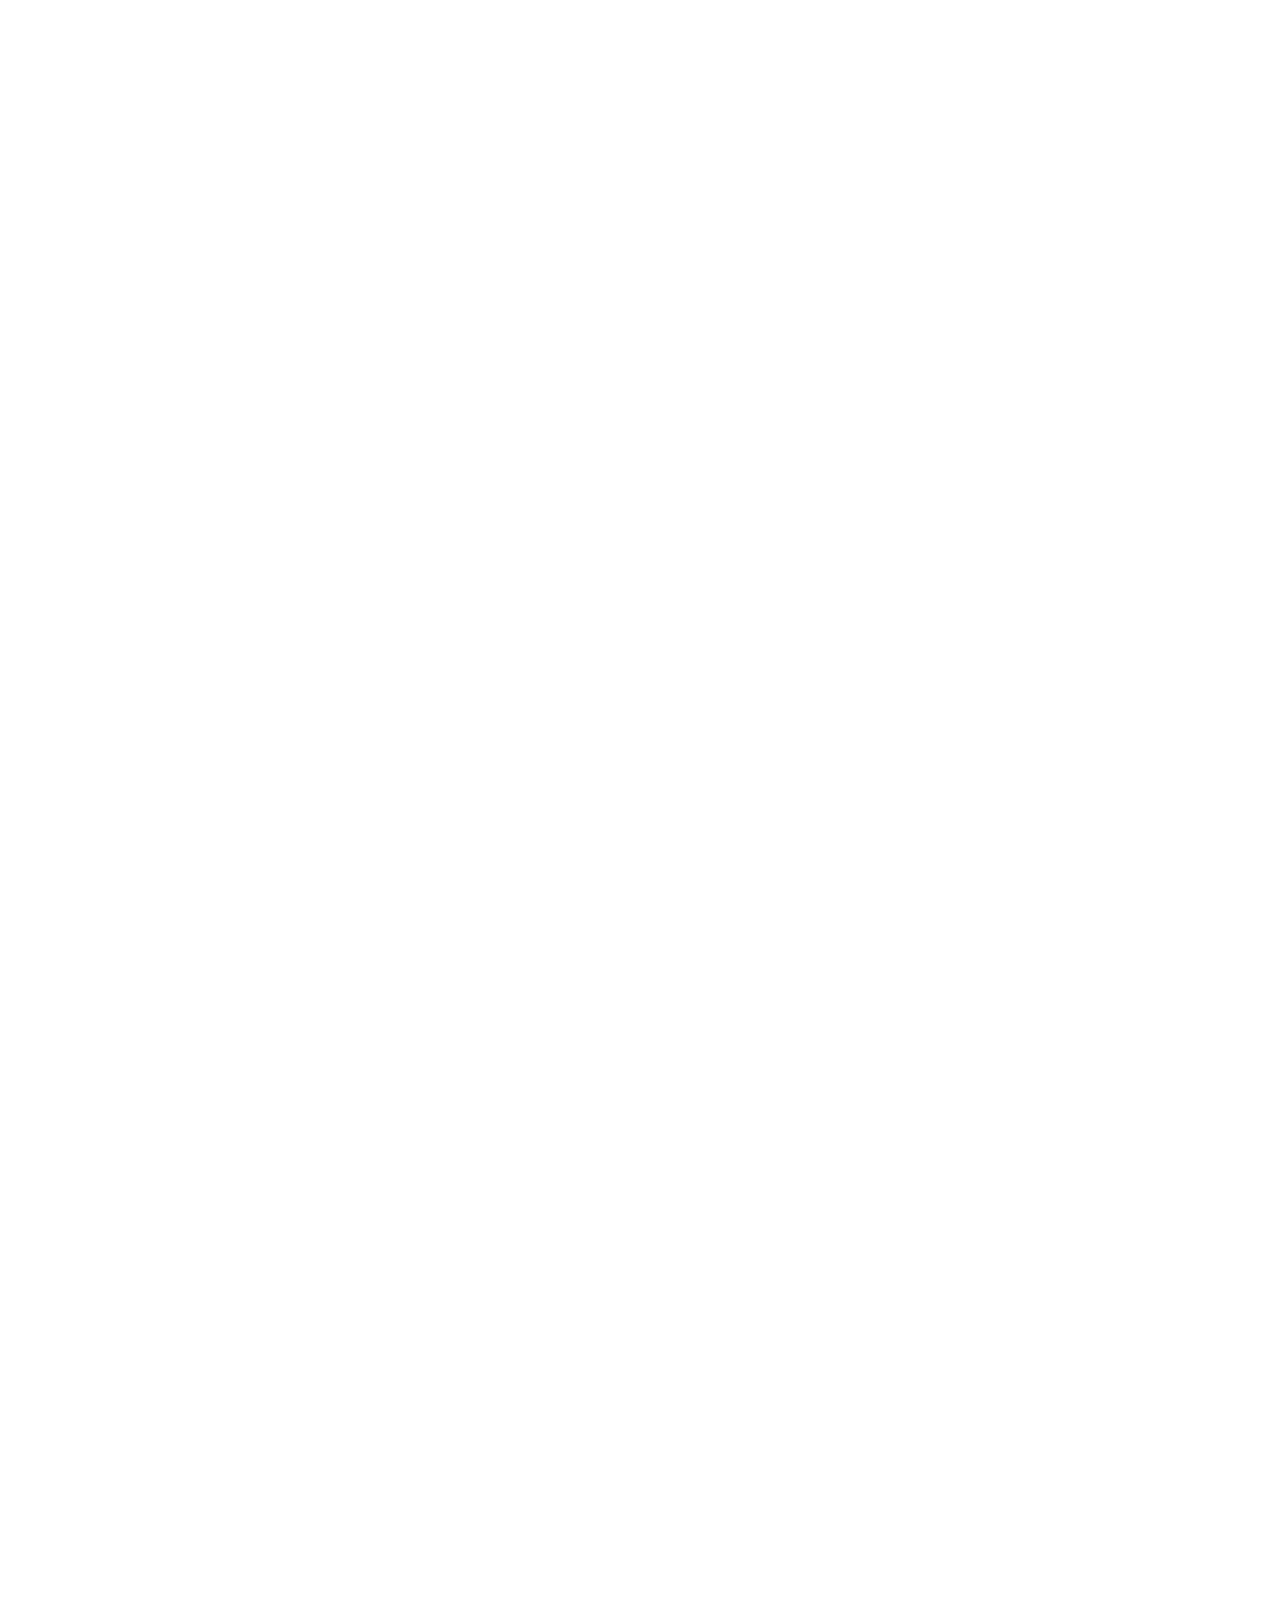
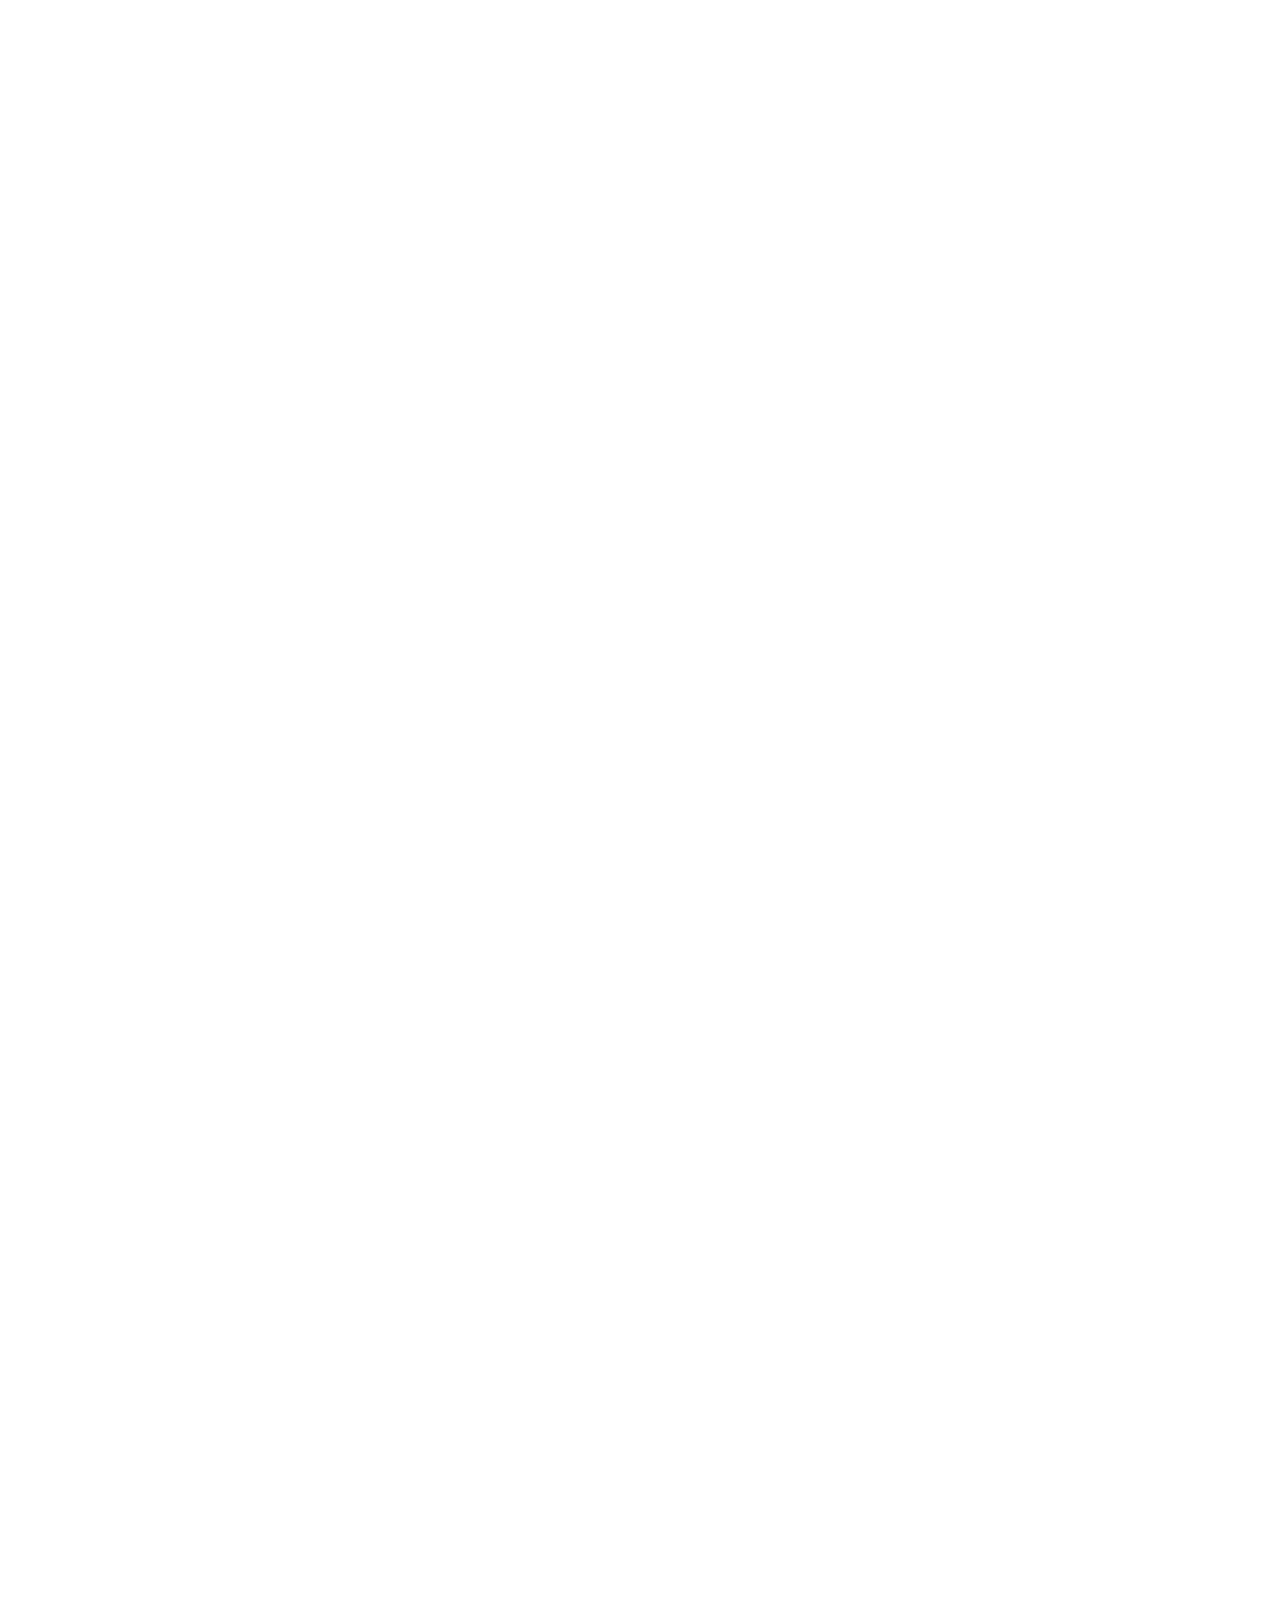
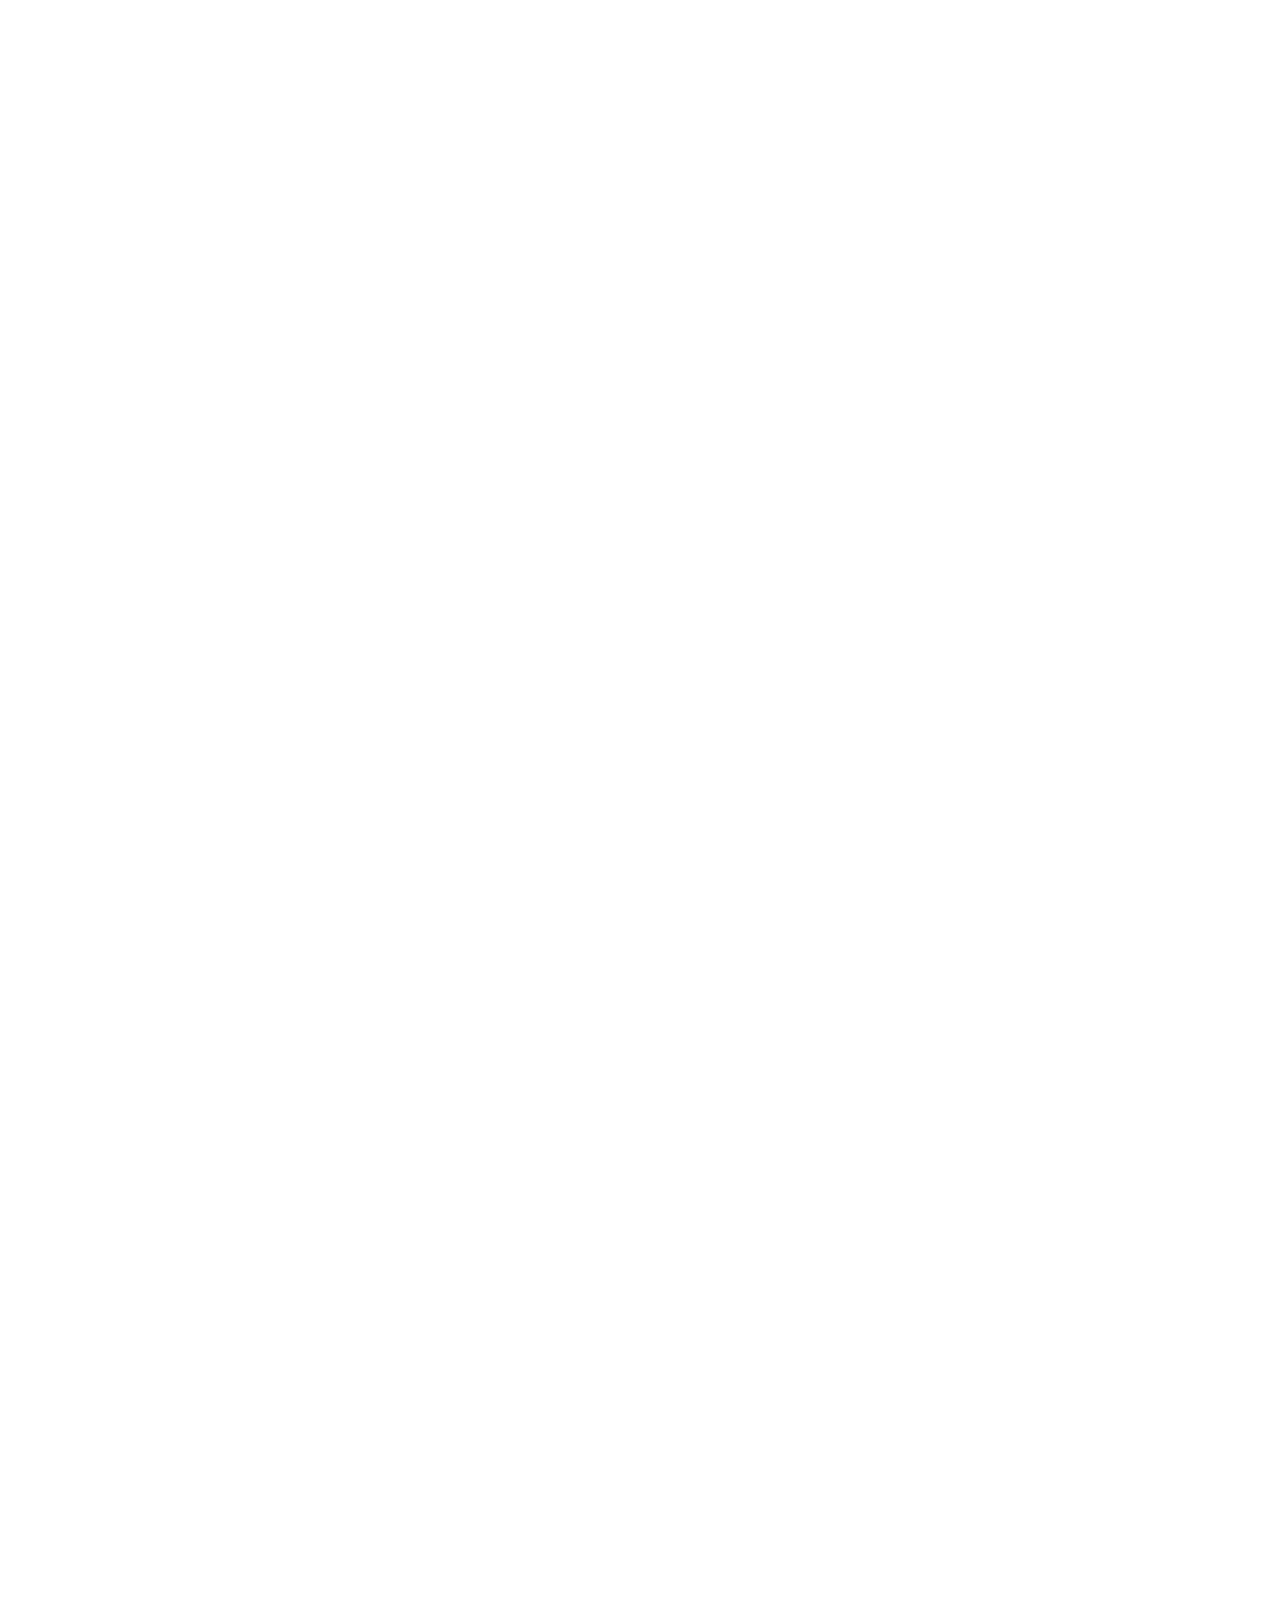
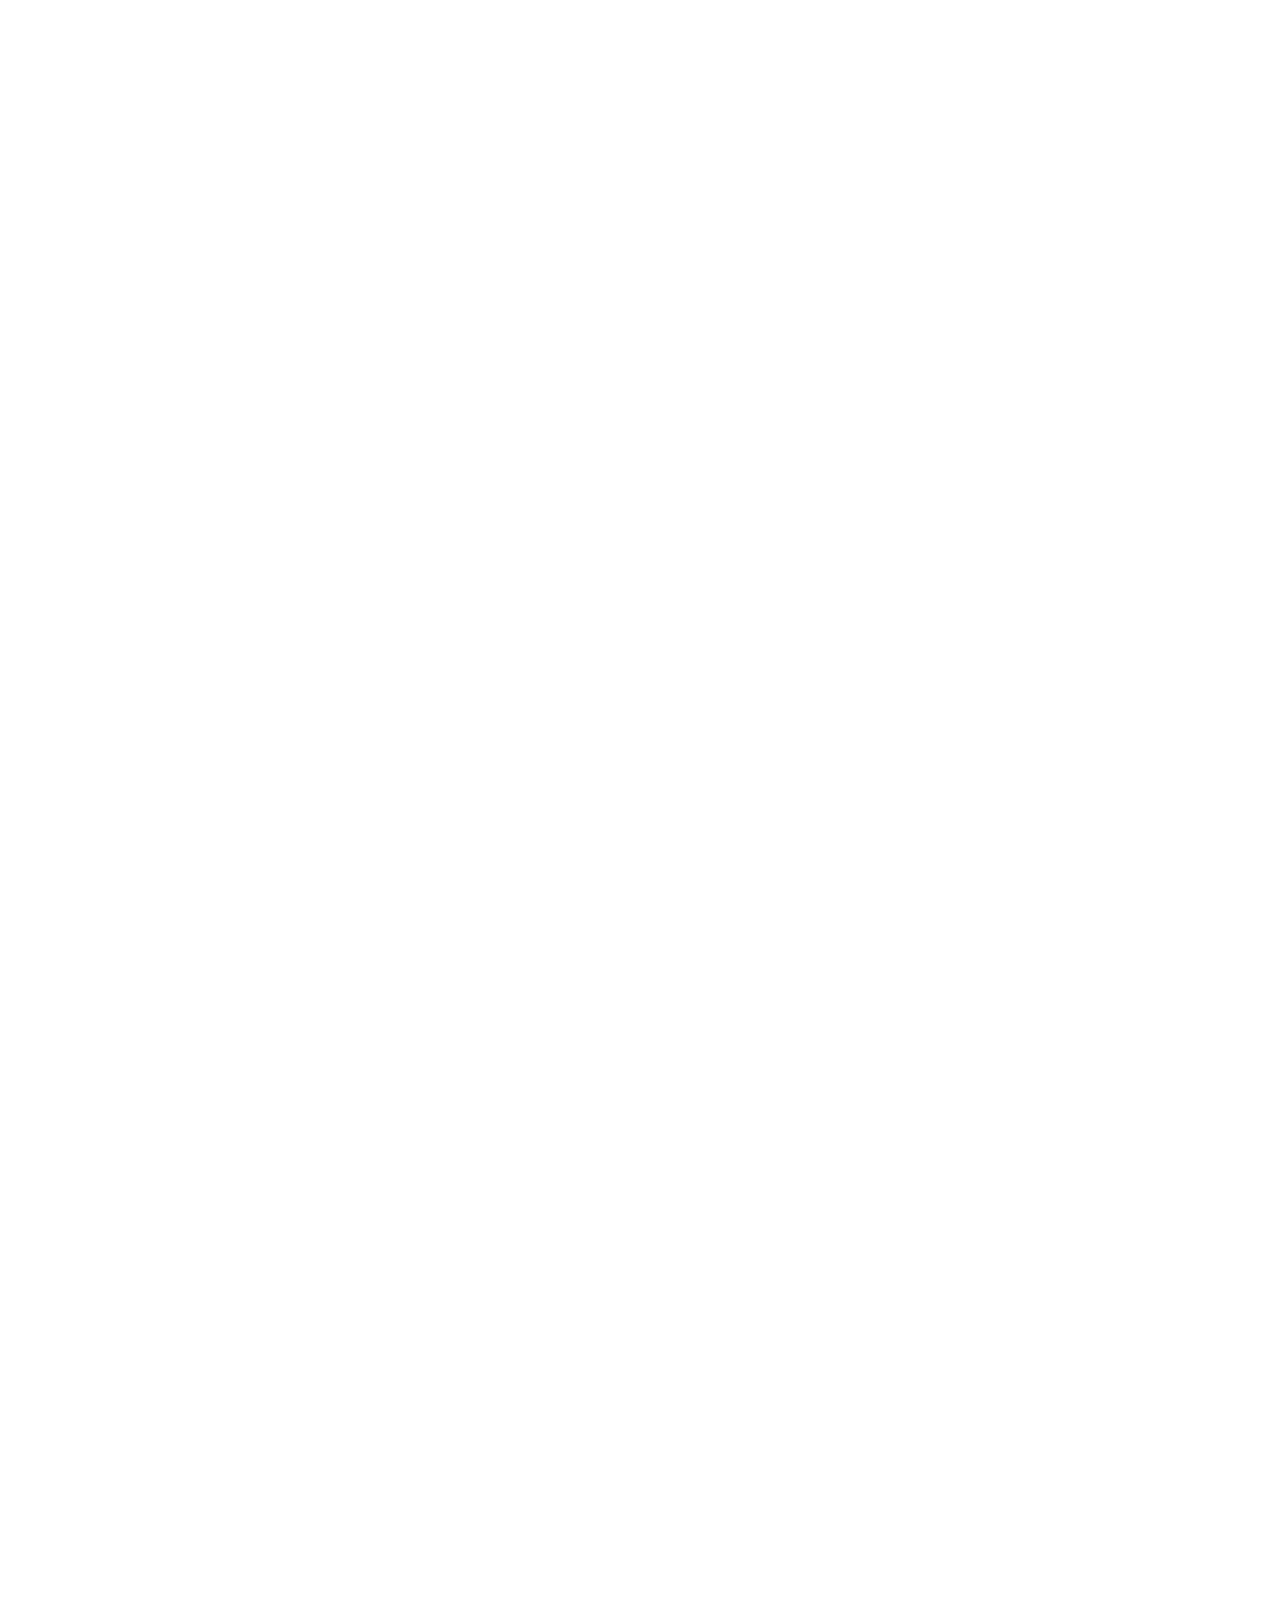
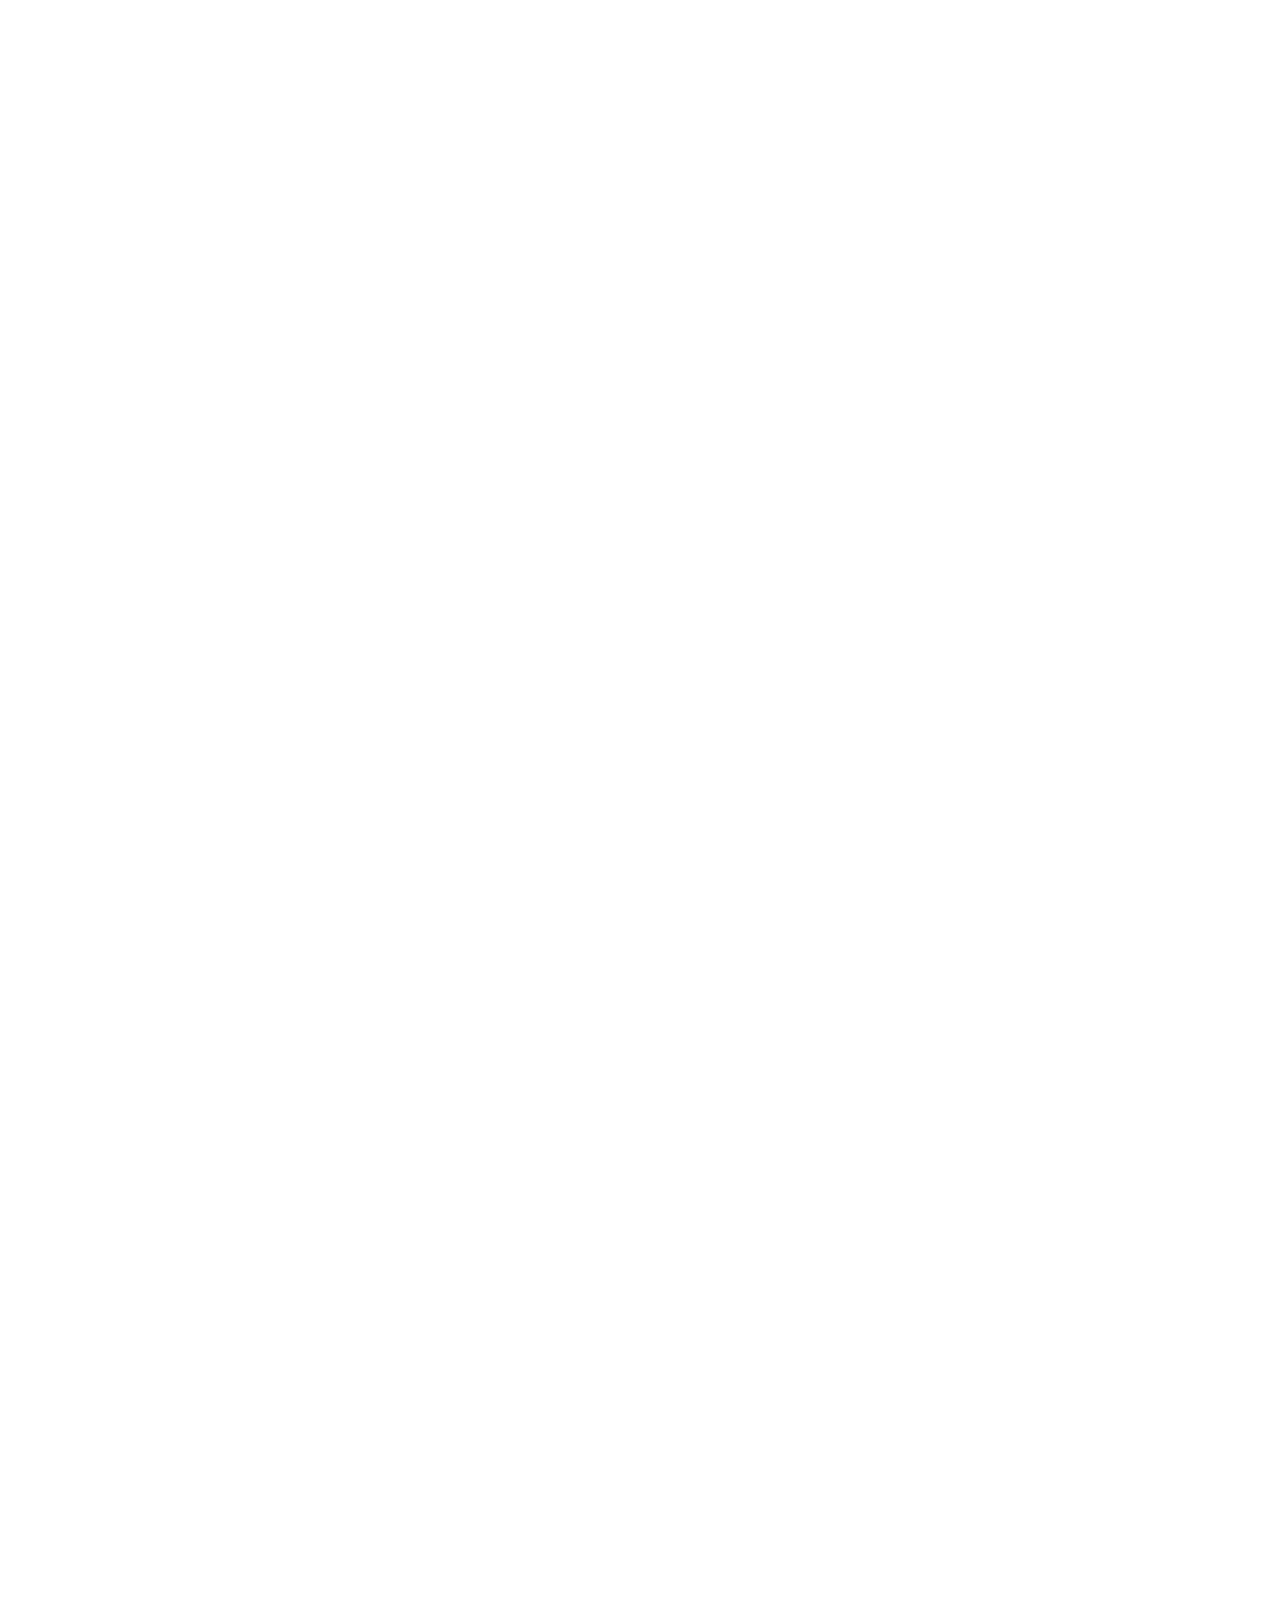
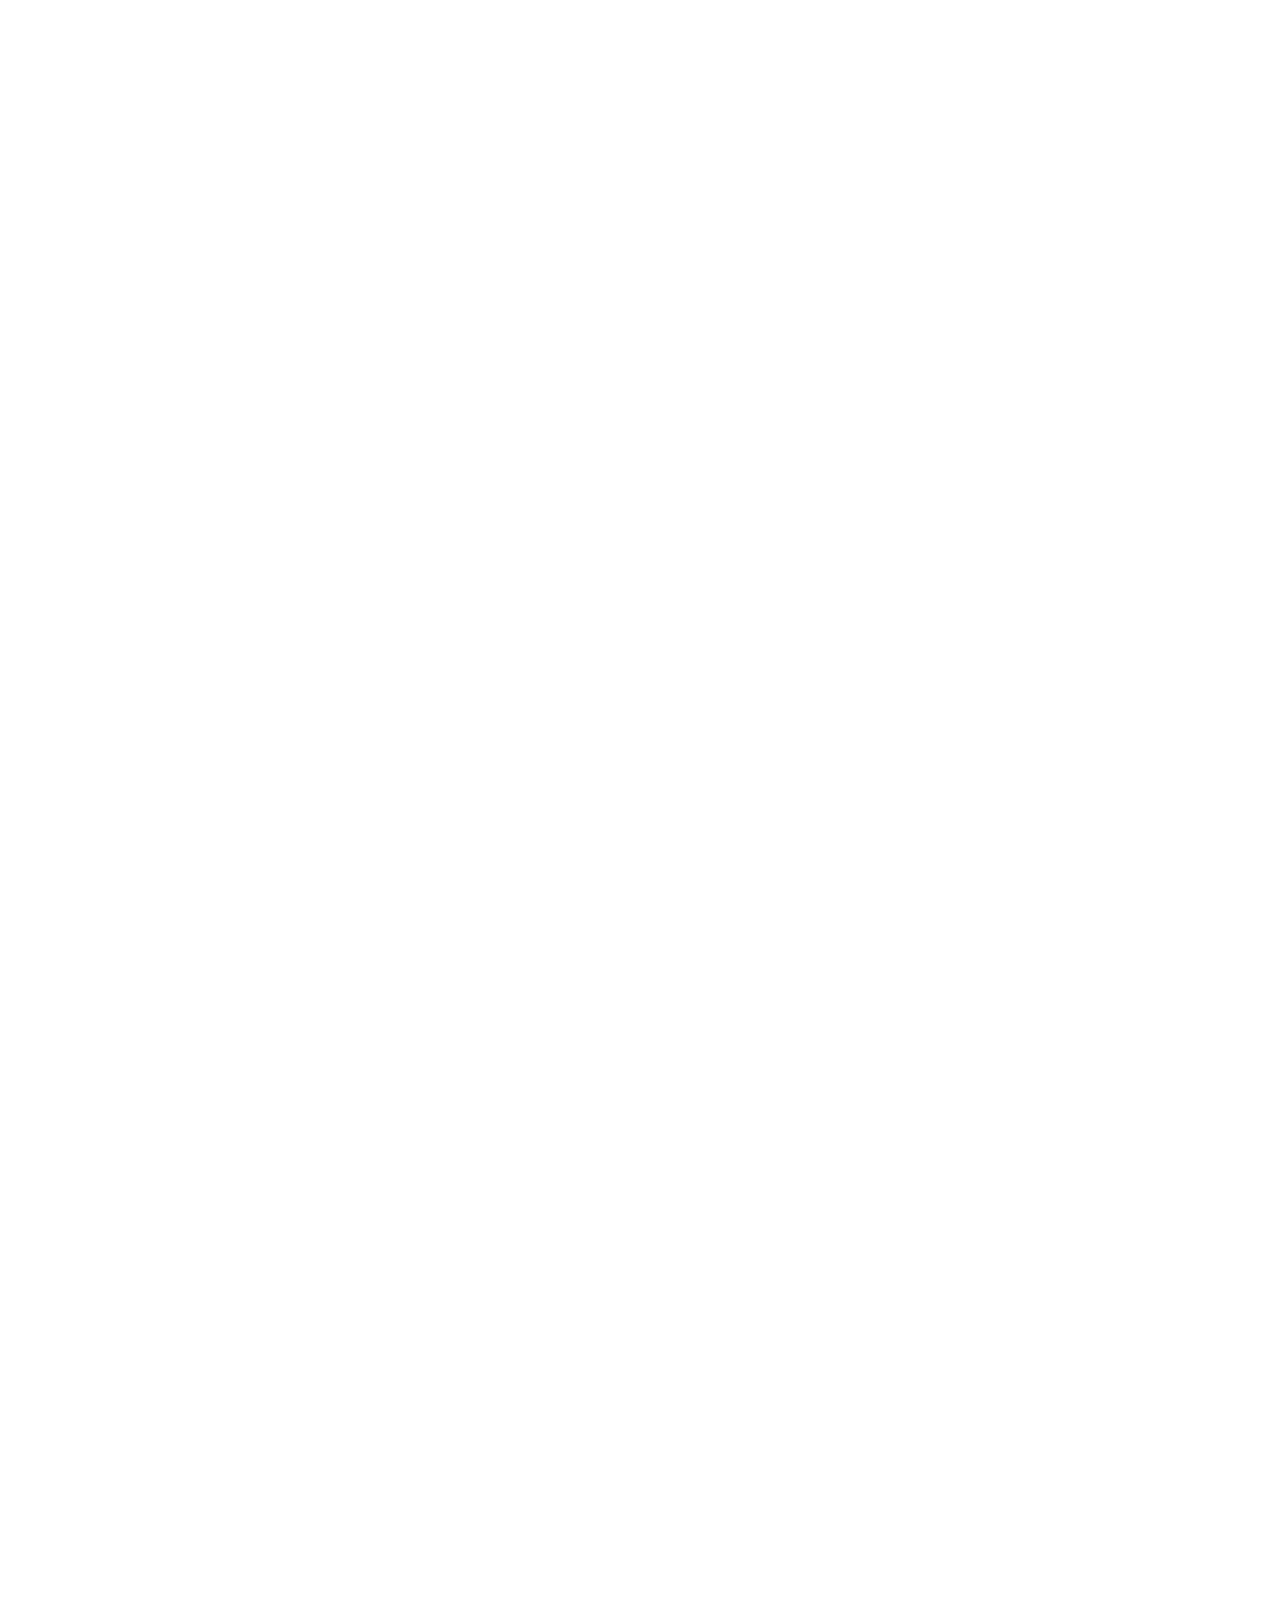
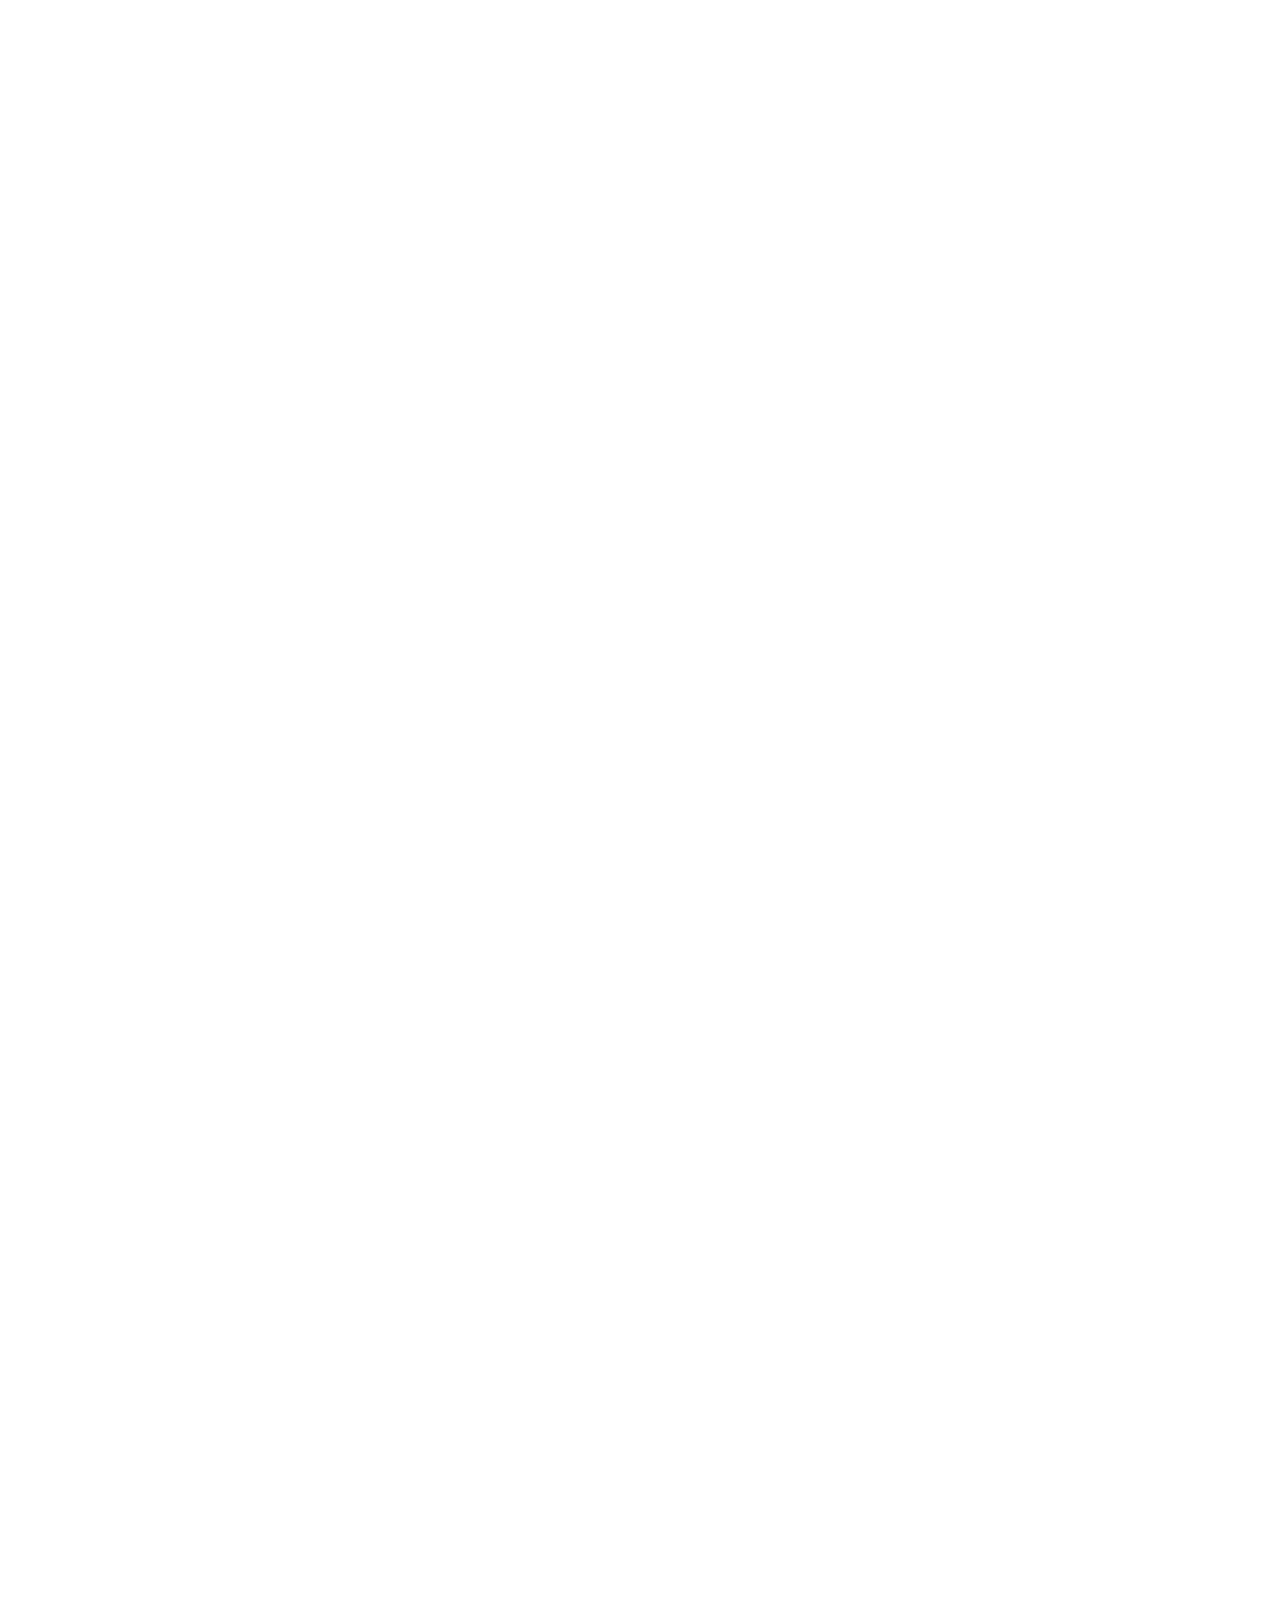
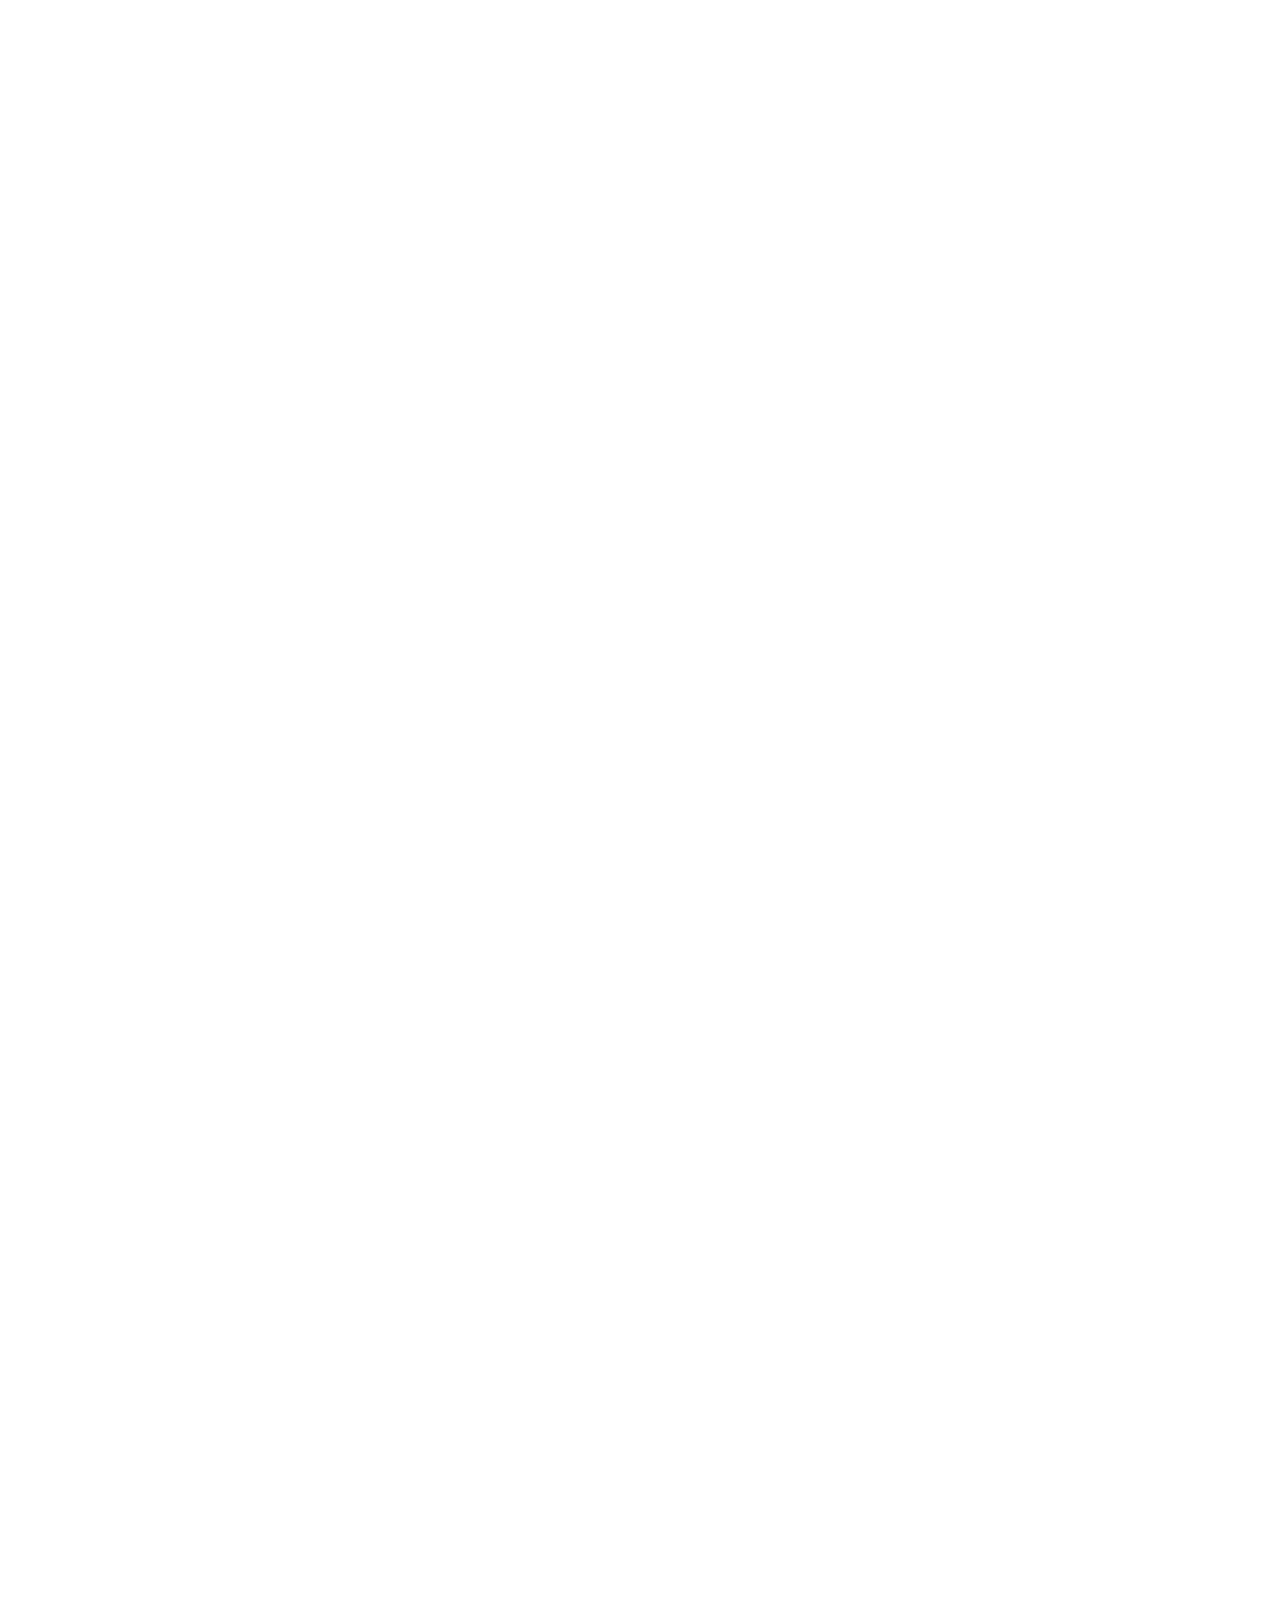
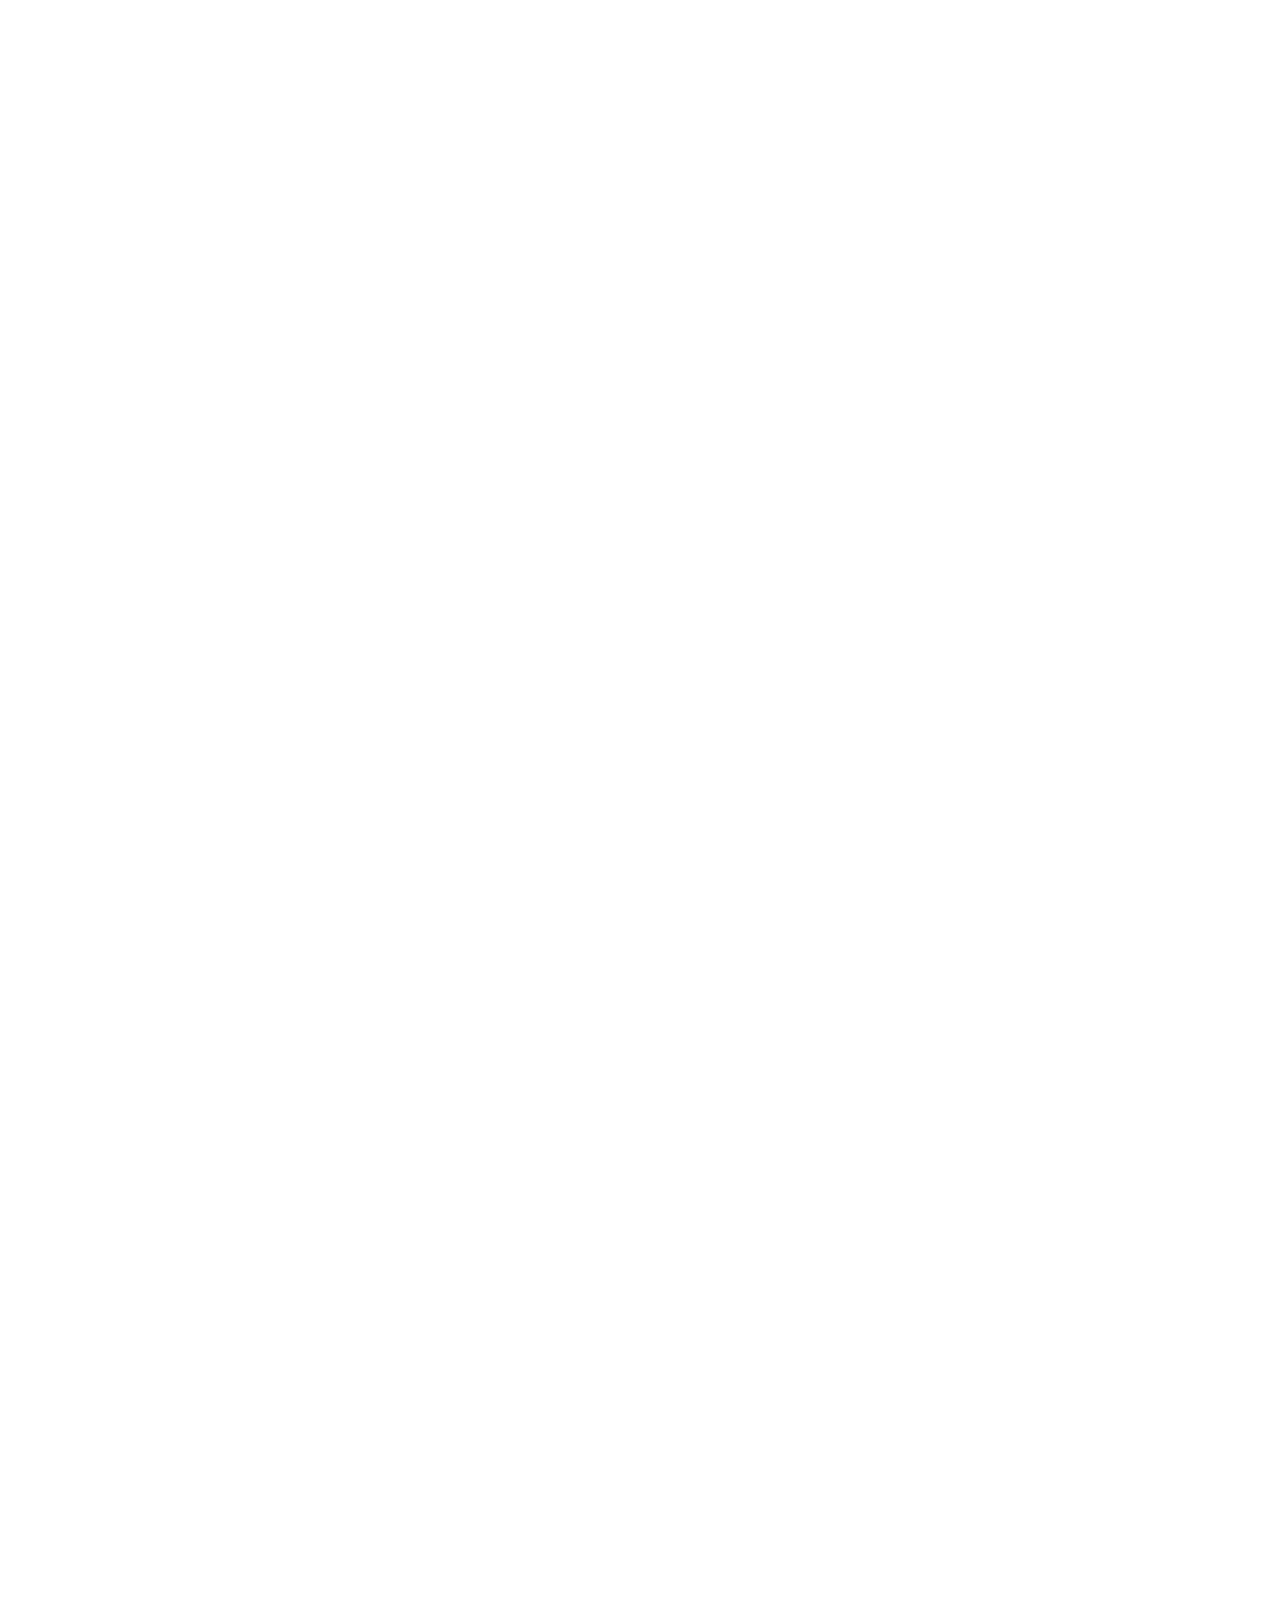
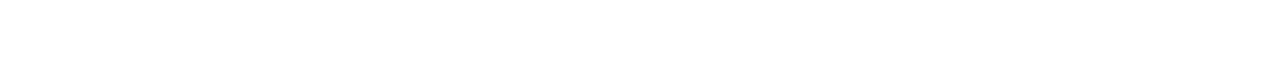
==== commit ad34fab8: "Update" ====
--- a/webapp/index.html
+++ b/webapp/index.html
@@ -105,8 +105,8 @@
             <div id="basics" class="step" data-x="0" data-y="-1000" data-scale="2">
                 <div class="chapter">
                     <h2>
-                        基础
-                    </h2><a class="btn btn-primary btn-large" href="#/expression-and-values">进入</a>
+                        基础<a class="btn btn-primary btn-large next-step">开始</a>
+                    </h2>
                 </div>
             </div>
             <div id="basics-contents" class="step contents slide deeply" data-x="-3500" data-y="-2000" data-z="-3000" data-scale="1">
@@ -128,7 +128,7 @@
                             <a href="#/pass-by-name">按名称传递参数</a>
                         </li>
                         <li>
-                            <a href="#/define-class">类定义</a>
+                            <a href="#/define-class">定义类</a>
                         </li>
                         <li>
                             <a href="#/duck-type">鸭子类型</a>
@@ -142,11 +142,12 @@
                         <li>
                             <a href="#/traits">Traits</a>
                         </li>
-                        <li class="overview-li">
-                            <a href="#/overview">概览</a>
-                        </li>
                     </ul>
                 </div>
+                <div class="step-nav">
+                           <a class="btn" type="button" href="#/overview"><i class="icon-arrow-up">&nbsp;</i>概览</a>
+                            <a class="btn next-step" type="button"><i class="icon-arrow-right">&nbsp;</i>下一页</a>
+                 </div>
             </div>
             <div id="expression-and-values" class="step slide deeply" data-x="-2000" data-y="-2000" data-z="-3000">
                 <div class="row-fluid">
@@ -179,8 +180,9 @@
                             表达式和值
                         </h2>
                         <p>
-                            在Scala中，几乎所有的语言元素都是表达式。println("hello wolrd")是一个表达式， "hello"+" world"也是一个表达式。
-                        </p>
+                            在Scala中，几乎所有的语言元素都是表达式。 </p>
+                            <pre>println("hello wolrd")</pre> <p>是一个表达式， </p><pre>"hello"+" world"</pre> <p>也是一个表达式。</p>
+                        
                         <p>
                             可以通过val定义一个常量，亦可以通过var定义一个变量。推荐多使用常量。
                         </p>
@@ -235,7 +237,7 @@
                             使用Block表达式的时候，默认最后一行的返回是返回值，无需显示指定。
                         </p>
                         <p>
-                            函数还可以像值一样，赋值给var或val。因此他也可以作为参数传给另一个函数。
+                            函数还可以像值一样，赋值给var或val。因此<span class="important">函数也可以作为参数传给另一个函数。</span>
                         </p>
                         <div class="step-nav">
                             <a class="btn pre-step" type="button"><i class="icon-arrow-left">&nbsp;</i>上一页</a> <a class="btn" type="button" href="#/basics-contents"><i class="icon-arrow-up">&nbsp;</i>目录</a> <a class="btn next-step" type="button"><i class="icon-arrow-right">&nbsp;</i>下一页</a>
@@ -288,7 +290,7 @@
                             这个例子是从/proc/self/stat文件中读取当前进程的pid。
                         </p>
                         <p>
-                            withScanner封装了try-finally块，所以调用者不用再close。
+                            withScanner封装了try-finally块，所以调用者<span class="important">不用再close</span>。
                         </p>
                         <p>
                             注：当表达式没有返回值时，默认返回Unit。
@@ -332,13 +334,14 @@
                             按名称传递参数
                         </h2>
                         <p>
-                            这个例子演示了按名称传递参数，最末有1/0这个明显会产生异常的计算，运行该程序会产生异常。
-                        </p>
-                        <p>
-                            试着将def log(msg: String)修改为def log(msg: =&gt; String)。由按值传递修改为按名称传递后将不会产生异常。
-                        </p>
-                        <p>
-                            因为log函数的参数是按名称传递，参数会等到真正访问的时候才会计算，由于logEnable = false，所以被跳过。
+                            这个例子演示了按名称传递参数，由于有除以0，所以运行该程序会产生异常。
+                        </p>
+                        <p>试着将</p><pre>def log(msg: String)</pre>
+                            <p>修改为 </p><pre>def log(msg: =&gt; String)</pre>
+                            <p>由按值传递修改为按名称传递后将不会产生异常。
+                        </p>
+                        <p>
+                            因为log函数的参数是按名称传递，参数会等到实际使用的时候才会计算，所以被跳过。
                         </p>
                         <p>
                             按名称传递参数可以减少不必要的计算和异常。
@@ -377,37 +380,35 @@
 println("firstName: " + obama.firstName)
 println("lastName: " + obama.lastName)
 obama.age_=(51)
-println("age: " + obama.age())
-</textarea>
-                                    </form>
-                                </div>
-                            </div>
-                            <div class="workspace-bottom">
-                                <div class="output"></div>
-                            </div>
-                        </div>
-                    </div>
-                    <div class="span4">
-                        <h2>
-                            类定义
-                        </h2>
-                        <p>
-                            可以用class关键字来定义类。并通过new来创建类。
+println("age: " + obama.age)
+</textarea>
+                                    </form>
+                                </div>
+                            </div>
+                            <div class="workspace-bottom">
+                                <div class="output"></div>
+                            </div>
+                        </div>
+                    </div>
+                    <div class="span4">
+                        <h2>
+                            定义类
+                        </h2>
+                        <p>
+                            可以用<span class="important">class</span>关键字来定义类。并通过<span class="important">new</span>来创建类。
                         </p>
                         <p>
                             在定义类时可以定义字段，如firstName，lastName。这样做还可以自动生成构造函数。
                         </p>
                         <p>
-                            可以在类中通过def定义函数。var和val定义字段。
-                        </p>
-                        <p>
-                            函数名是任何字符如+,-,*,/。
-                        </p>
-                        <p>
-                            例子中obama.age_=(51)的函数调用，可以简化为obama.age = 51 。
-                        </p>
-                        <p>
-                            obama.age()的函数调用，可以省略小括号，简化为obama.age。
+                            可以在类中通过<span class="important">def定义函数</span>。<span class="important">var和val定义字段</span>。
+                        </p>
+                        <p>
+                            函数名是<span class="important">任何字符</span>如+,-,*,/。
+                        </p>
+                         <p>试着将</p><pre>obama.age_=(51)</pre>
+                            <p>简化为</p><pre>obama.age = 51</pre>
+                            <p>这样的简化更像调用一个变量。
                         </p>
                         <div class="step-nav">
                             <a class="btn pre-step" type="button"><i class="icon-arrow-left">&nbsp;</i>上一页</a> <a class="btn" type="button" href="#/basics-contents"><i class="icon-arrow-up">&nbsp;</i>目录</a> <a class="btn next-step" type="button"><i class="icon-arrow-right">&nbsp;</i>下一页</a>
@@ -426,7 +427,8 @@
                                 <div class="workspace-editor">
                                     <form>
                                         <textarea class="editor" spellcheck="false">
-def withClose(closeAble: { def close(): Unit }, op: { def close(): Unit } =&gt; Unit) {
+def withClose(closeAble: { def close(): Unit }, 
+    op: { def close(): Unit } =&gt; Unit) {
     try {
         op(closeAble)
     } finally {
@@ -458,7 +460,7 @@
                             走起来像鸭子，叫起来像鸭子，就是鸭子。
                         </p>
                         <p>
-                            这个例子中使用{ def close(): Unit }作为参数类型。因为任何含有close()的函数的类都可以作为参数。
+                            这个例子中使用 </p><pre>{ def close(): Unit }</pre><p>作为参数类型。因此任何含有close()的函数的类都可以作为参数。
                         </p>
                         <p>
                             不必使用继承这种不够灵活的特性。
@@ -480,7 +482,8 @@
                                 <div class="workspace-editor">
                                     <form>
                                         <textarea class="editor" spellcheck="false">
-def withClose(closeAble: { def close(): Unit })(op: { def close(): Unit } =&gt; Unit) {
+def withClose(closeAble: { def close(): Unit })
+    (op: { def close(): Unit } =&gt; Unit) {
     try {
         op(closeAble)
     } finally {
@@ -509,25 +512,22 @@
                             柯里化
                         </h2>
                         <p>
-                            这个例子和上面的功能相同。不同的是使用了柯里化（Currying)的技术。
-                        </p>
-                        <p>
-                            def add(x:Int, y:Int) = x + y 是普通的函数
-                        </p>
-                        <p>
-                            def add(x:Int) = (y:Int) =&gt; x + y 是柯里化后的函数，相当于返回一个匿名函数表达式。
-                        </p>
-                        <p>
-                            def add(x:Int)(y:Int) = x + y 是上面的简化写法
+                            这个例子和上面的功能相同。不同的是使用了<span class="important">柯里化(Currying)</span>技术。
+                        </p>
+                        <p>
+                            <pre>def add(x:Int, y:Int) = x + y</pre> <p> 是普通的函数 </p>
+                        </p>
+                        <p>
+                            <pre>def add(x:Int) = (y:Int) =&gt; x + y</pre>  <p>是柯里化后的函数，相当于返回一个匿名函数表达式。 </p>
+                        </p>
+                        <p>
+                           <pre> def add(x:Int)(y:Int) = x + y</pre> <p> 是简化写法</p>
                         </p>
                         <p>
                             柯里化可以让我们构造出更像原生语言提供的功能的代码
                         </p>
                         <p>
-                            例子中的withclose(...)(...)换成withclose(...){...}
-                        </p>
-                        <p>
-                            是否和java中的synchronized关键字用法很像？
+                            试着将例子中的withclose(...)(...)换成withclose(...){...}
                         </p>
                         <div class="step-nav">
                             <a class="btn pre-step" type="button"><i class="icon-arrow-left">&nbsp;</i>上一页</a> <a class="btn" type="button" href="#/basics-contents"><i class="icon-arrow-up">&nbsp;</i>目录</a> <a class="btn next-step" type="button"><i class="icon-arrow-right">&nbsp;</i>下一页</a>
@@ -546,27 +546,24 @@
                                 <div class="workspace-editor">
                                     <form>
                                         <textarea class="editor" spellcheck="false">
-def withClose[A &lt;: { def close(): Unit }, B](closeAble: A)(op: A =&gt; B) {
-    try {
-        op(closeAble)
-    } finally {
-        closeAble.close()
-    }
-}
-
+def withClose[A <: { def close(): Unit }, B](closeAble: A)
+  (f: A => B): B =
+  try {
+    f(closeAble)
+  } finally {
+    closeAble.close()
+  }
 class Connection {
-    val msg = "123456"
-    def close() = println("close Connection")
-}
-
+  def close() = println("close Connection")
+}
 val conn: Connection = new Connection()
-val msg = withClose(conn) { conn =&gt;
-    {
-        println("do something with Connection")
-        conn.msg
-    }
-}
-    
+val msg = withClose(conn) { conn =>
+  {
+    println("do something with Connection")
+    "123456"
+  }
+}
+
 println(msg)
 </textarea>
                                     </form>
@@ -582,10 +579,11 @@
                             范型
                         </h2>
                         <p>
-                            上面的例子可以使用泛型变得更简洁更灵活。
-                        </p>
-                        <p>
-                            试着将val msg = "123456"修改为val msg = 123456。
+                            之前的例子可以使用泛型变得更简洁更灵活。
+                        </p>
+                        <p>
+                            试着将</p>
+                            <pre>"123456"</pre> <p>修改为</p><pre>123456</pre>
                         </p>
                         <p>
                             虽然msg由String类型变为Int类型，但是由于使用了泛型，代码依旧可以正常运行。
@@ -608,24 +606,24 @@
                                     <form>
                                         <textarea class="editor" spellcheck="false">
 trait ForEachAble[A] {
-    def iterator: java.util.Iterator[A]
-    def foreach(f: A =&gt; Unit) = {
-        val iter = iterator
-        while (iter.hasNext)
-            f(iter.next)
-    }
+  def iterator: java.util.Iterator[A]
+  def foreach(f: A => Unit) = {
+    val iter = iterator
+    while (iter.hasNext)
+      f(iter.next)
+  }
 }
 
 trait JsonAble {
-    override def toString() =
-        scala.util.parsing.json.JSONFormat.defaultFormatter(this)
-}
-
-val list = new java.util.ArrayList[Int]() with ForEachAble[Int]
+  def toJson() =
+    scala.util.parsing.json.JSONFormat.defaultFormatter(this)
+}
+
+val list = new java.util.ArrayList[Int]() with ForEachAble[Int] 
 list.add(1); list.add(2)
 
-list.foreach(x =&gt; println(x))
-println("Json: " + list.toString())
+println("For each: "); list.foreach(x => println(x))
+//println("Json: " + list.toJson())
 </textarea>
                                     </form>
                                 </div>
@@ -640,16 +638,17 @@
                             Traits
                         </h2>
                         <p>
-                            Traits就像是有函数体的Interface。使用with关键字来混入。
+                            Traits就像是有函数体的Interface。使用<span class="important">with</span>关键字来混入。
                         </p>
                         <p>
                             这个例子是给java.util.ArrayList添加了foreach的功能。
                         </p>
                         <p>
-                            试着再在后面加上with JsonAble，给list添加toJson的能力
-                        </p>
-                        <div class="step-nav">
-                            <a class="btn pre-step" type="button"><i class="icon-arrow-left">&nbsp;</i>上一页</a> <a class="btn" type="button" href="#/basics-contents"><i class="icon-arrow-up">&nbsp;</i>目录</a>
+                            试着再在with ForEachAble[Int]后面加上</p>
+                            <pre>with JsonAble</pre><p>给list添加toJson的能力
+                        </p>
+                        <div class="step-nav">
+                            <a class="btn pre-step" type="button"><i class="icon-arrow-left">&nbsp;</i>上一页</a> <a class="btn" type="button" href="#/basics-contents"><i class="icon-arrow-up">&nbsp;</i>目录</a><a class="btn next-step" type="button"><i class="icon-arrow-right">&nbsp;</i>下一页</a>
                         </div>
                     </div>
                 </div>
@@ -657,8 +656,11 @@
             <div id="funtional" class="step" data-x="-1500" data-y="0" data-scale="2">
                 <div class="chapter">
                     <h2>
-                        函数式
-                    </h2><a class="btn btn-primary btn-large" href="#/pattern-match">进入</a>
+                       函数式<a class="btn btn-info btn-large next-step">开始</a>
+                    </h2>
+
+
+                    
                 </div>
             </div>
             <div id="funtional-contents" class="step contents slide deeply" data-x="-3500" data-y="-500" data-z="-3000" data-scale="1">
@@ -694,11 +696,12 @@
                         <li>
                             <a href="#/lazy-initialization">Lazy初始化</a>
                         </li>
-                        <li class="overview-li">
-                            <a href="#/overview">概览</a>
-                        </li>
+                   
                     </ul>
-                </div>
+                </div><div class="step-nav">
+                           <a class="btn" type="button" href="#/overview"><i class="icon-arrow-up">&nbsp;</i>概览</a>
+                            <a class="btn next-step" type="button"><i class="icon-arrow-right">&nbsp;</i>下一页</a>
+                 </div>
             </div>
             <div id="pattern-match" class="step slide deeply" data-x="-2000" data-y="-500" data-z="-3000">
                 <div class="row-fluid">
@@ -719,6 +722,8 @@
 }
 
 println(fibonacci(3))
+//println(fibonacci(-3))
+//println(fibonacci("3"))
 </textarea>
                                     </form>
                                 </div>
@@ -737,21 +742,16 @@
                         </p>
                         <p>
                             这个例子展示的使用用模式匹配实现斐波那契。
-                        </p>
-                        <p>
                             使用case来匹配参数，如果case _，则可以匹配任何参数。
                         </p>
                         <p>
-                            这个例子有所不足，当输入负数时，会无限循环。
-                        </p>
-                        <p>
-                            可以在case后添加if语句判断，将case n: Int 修改为 case n: Int if (n &gt; 1)即可。
-                        </p>
-                        <p>
-                            可以在case _ 前加上 case n: String =&gt; fibonacci(n.toInt)，使之匹配字符串类型。
-                        </p>
-                        <p>
-                            在最后添加 println(fibonacci(-3))；println(fibonacci("3"))；来检查刚刚修改的效果。
+                            试着将</p><pre>case n: Int</pre>
+                             <p>修改为 </p>
+                            <pre>case n: Int if (n &gt; 1)</pre><p>case后添加if语句判断,这样修改当输入负数时，就不会无限循环。
+                        </p>
+                         <p>
+                            模式匹配也可以匹配类型，在case _ 前加上</p>
+                            <pre>case n: String =&gt; fibonacci(n.toInt)</pre><p>这样就可以匹配String类型
                         </p>
                         <div class="step-nav">
                             <a class="btn" type="button" href="#/funtional-contents"><i class="icon-arrow-up">&nbsp;</i>目录</a> <a class="btn next-step" type="button"><i class="icon-arrow-right">&nbsp;</i>下一页</a>
@@ -781,7 +781,8 @@
 def value(in: Expr): Int = in match {
   case FibonacciExpr(0) =&gt; 0
   case FibonacciExpr(1) =&gt; 1
-  case FibonacciExpr(n) =&gt; value(SumExpr(FibonacciExpr(n - 1), FibonacciExpr(n - 2)))
+  case FibonacciExpr(n) =&gt; 
+    value(SumExpr(FibonacciExpr(n - 1), FibonacciExpr(n - 2)))
   case SumExpr(a, b) =&gt; value(a) + value(b)
   case _ =&gt; 0
 }
@@ -800,19 +801,12 @@
                             Case Class
                         </h2>
                         <p>
-                            case class 顾名思义就是为case语句专门设计的类。
-                        </p>
-                        <p>
+                            case class 顾名思义就是为case语句专门设计的类，
                             在普通类的基础上添加了和类名一直的工厂方法，
-                        </p>
-                        <p>
-                            还添加了hashcode,equals和toString方法。
-                        </p>
-                        <p>
-                            试试最后添加 println(Sum(1,2)) 。
-                        </p>
-                        <p>
-                            由于使用了require(n &gt;= 0)来检验参数，尝试使用负数，会抛出异常。
+                            还添加了hashcode,equals和toString等方法。
+                        </p>
+                        <p>
+                            由于使用了require(n &gt;= 0)来检验参数，如果使用负数计算，将会抛出异常。
                         </p>
                         <div class="step-nav">
                             <a class="btn pre-step" type="button"><i class="icon-arrow-left">&nbsp;</i>上一页</a> <a class="btn" type="button" href="#/funtional-contents"><i class="icon-arrow-up">&nbsp;</i>目录</a> <a class="btn next-step" type="button"><i class="icon-arrow-right">&nbsp;</i>下一页</a>
@@ -841,9 +835,8 @@
   return false;
 }
 
-println("list containsOdd by for loop:" + containsOdd(list))
-
-println("list containsOdd by funtional:" + list.exists(_ % 2 == 1))
+println("list contains Odd ? " + containsOdd(list))
+
 </textarea>
                                     </form>
                                 </div>
@@ -858,13 +851,14 @@
                             函数式的威力
                         </h2>
                         <p>
-                            这个例子是判断一个List中是否含有奇数。
-                        </p>
-                        <p>
-                            第一行到倒数第二行是使用for循环的过程式编程解决。最后一行是通过函数式编程解决。
-                        </p>
-                        <p>
-                            通过将函数作为参数，可以使程序极为简洁。其中 _ % 2 == 1 是 (x: Int) =&gt; x % 2 == 的简化写法。
+                            这个例子是用指令式编程判断一个List中是否含有奇数。
+                        </p>
+
+                        <p> 试着将</p> <pre>containsOdd(list)</pre> <p>替换为 </p><pre>list.exists((x: Int) => x % 2 ==1)</pre> 
+                        <p>
+                            通过将函数作为参数，可以使程序更简洁。还可以再简化为 </p><pre>list.exists(_ % 2 == 1)</pre> 
+                        <p>
+                          可以用_替代参数
                         </p>
                         <p>
                             相比于Ruby等动态语言,这威力来自于科学而不是魔法
@@ -886,7 +880,8 @@
                                 <div class="workspace-editor">
                                     <form>
                                         <textarea class="editor" spellcheck="false">
-val file = List("warn 2013 msg", "warn 2012 msg", "error 2013 msg", "warn 2013 msg")
+val file = List("warn 2013 msg", "warn 2012 msg",
+  "error 2013 msg", "warn 2013 msg")
 
 println("cat file | grep 'warn' | grep '2013' | wc : " 
     + file.filter(_.contains("warn")).filter(_.contains("2013")).size)
@@ -904,20 +899,18 @@
                             函数式真正的威力
                         </h2>
                         <p>
-                            函数式除了能简化代码外，更重要的是他关注的是Input和Output，函数本身没有副作用。
-                        </p>
-                        <p>
-                            就是Unix pipeline一样，简单的命令可以组合在一起。
-                        </p>
-                        <p>
-                            List的filter方法接受一个过滤函数，返回一个新的List
+                            函数式除了能简化代码外，更重要的是他关注的是<span class="important">Input</span>和<span class="important">Output</span>，函数本身没有副作用。
+                        </p>
+                        <p>
+                            就是Unix pipeline一样，简单的命令组合在一起威力无穷。
                         </p>
                         <p>
                             如果你喜欢Unix pipeline的方式，你一定也会喜欢函数式编程。
                         </p>
                         <p>
-                            这个例子是用函数式的代码模拟“cat file | grep 'warn' | grep '2013' | wc”的行为。
-                        </p>
+                            这个例子是用函数式的代码模拟<pre></p>cat file | grep 'warn' | grep '2013' | wc</pre>
+                          <p>  List的filter方法接受一个过滤函数，返回一个新的List，作为下一个方法的输入。</p>
+                        
                         <div class="step-nav">
                             <a class="btn pre-step" type="button"><i class="icon-arrow-left">&nbsp;</i>上一页</a> <a class="btn" type="button" href="#/funtional-contents"><i class="icon-arrow-up">&nbsp;</i>目录</a> <a class="btn next-step" type="button"><i class="icon-arrow-right">&nbsp;</i>下一页</a>
                         </div>
@@ -935,7 +928,8 @@
                                 <div class="workspace-editor">
                                     <form>
                                         <textarea class="editor" spellcheck="false">
-val file = List("warn 2013 msg", "warn 2012 msg", "error 2013 msg", "warn 2013 msg")
+val file = List("warn 2013 msg", "warn 2012 msg",
+  "error 2013 msg", "warn 2013 msg")
 
 def wordcount(str: String): Int = str.split(" ").count("msg" == _)
   
@@ -956,22 +950,19 @@
                             Word Count
                         </h2>
                         <p>
-                            Word Count是一个MapReduce的一个经典示例。巧合的是，使用函数式的编程法，用类似MapReduce的方法实现word count也是最直观的。
-                        </p>
-                        <p>
-                            这个例子介绍了List的两个重要的高阶方法map和reduceLeft。
-                        </p>
-                        <p>
-                            List的map方法接受一个转换函数，返回一个经过转换的List。该例子中会转换为[1,1,1,1]
-                        </p>
-                        <p>
-                            List的reduceLeft方法接受一个合并函数，依次遍历合并。第一个参数是合并后的值，第二个参数是下一个需要合并的值。
-                        </p>
-                        <p>
-                            将reduceLeft(_ + _)修改为foldLeft(0)(_ + _)。foldLeft比将reduceLeft更常用，因为他可以提供一个初始参数。
-                        </p>
-                        <p>
-                            Map和foldLeft可以代替大部分需要for循环的操作，并且使代码更清晰
+                            Word Count是一个MapReduce的一个经典示例。在函数式编程中，Word Count最直观的实现方法也是MapReduce。
+                        </p>
+                        <p>
+                            这个例子介绍了List的两个重要的高阶方法<span class="important">map</span>和<span class="important">reduceLeft</span>。
+                        </p>
+                       <p>
+                            <span class="important">map</span>接受一个转换函数,返回转换结果。
+                        </p>
+                        <p>
+                            <span class="important">reduceLeft</span>接受一个合并函数，依次遍历合并。
+                        </p> 
+                        <p>
+                           <span class="important"> 使用高阶方法可以代替大部分需要循环的操作，使代码更清晰</span>
                         </p>
                         <div class="step-nav">
                             <a class="btn pre-step" type="button"><i class="icon-arrow-left">&nbsp;</i>上一页</a> <a class="btn" type="button" href="#/funtional-contents"><i class="icon-arrow-up">&nbsp;</i>目录</a> <a class="btn next-step" type="button"><i class="icon-arrow-right">&nbsp;</i>下一页</a>
@@ -990,7 +981,8 @@
                                 <div class="workspace-editor">
                                     <form>
                                         <textarea class="editor" spellcheck="false">
-val file = List("warn 2013 msg", "warn 2012 msg", "error 2013 msg", "warn 2013 msg")
+val file = List("warn 2013 msg", "warn 2012 msg",
+  "error 2013 msg", "warn 2013 msg")
 
 def wordcount(str: String): Int = str.split(" ").count("msg" == _)
 
@@ -1018,13 +1010,14 @@
                             尾递归
                         </h2>
                         <p>
-                            这个例子是用尾递归实现foldLeft。尾递归是递归的一种，特点在于会在函数的最末调用自身。
-                        </p>
-                        <p>
-                            当用List做match case时。可以使用 :: 来解构。返回第一个元素head，和剩余元素tail。
-                        </p>
-                        <p>
-                            尾递归会在编译期优化，因此不用担心一般递归造成的栈溢出问题。
+                        尾递归是递归的一种，特点在于会在函数的最末调用自身。尾递归是函数式编程的常见写法。
+                        </p>
+                       <p> 这个例子是foldLeft的尾递归实现。foldLeft和reduceLeft相比更常用，多一个初始参数。 </p>
+                        <p>
+                            当用List做match case时。可以使用 :: 来解构。返回第一个元素head和剩余元素tail。
+                        </p>
+                        <p>
+                            注：尾递归会在编译期优化，因此不用担心递归造成的栈溢出问题。
                         </p>
                         <div class="step-nav">
                             <a class="btn pre-step" type="button"><i class="icon-arrow-left">&nbsp;</i>上一页</a> <a class="btn" type="button" href="#/funtional-contents"><i class="icon-arrow-up">&nbsp;</i>目录</a> <a class="btn next-step" type="button"><i class="icon-arrow-right">&nbsp;</i>下一页</a>
@@ -1043,7 +1036,8 @@
                                 <div class="workspace-editor">
                                     <form>
                                         <textarea class="editor" spellcheck="false">
-val file = List("warn 2013 msg", "warn 2012 msg", "error 2013 msg", "warn 2013 msg")
+val file = List("warn 2013 msg", "warn 2012 msg",
+  "error 2013 msg", "warn 2013 msg")
 
 def wordcount(str: String): Int = str.split(" ").count("msg" == _)
 
@@ -1068,10 +1062,10 @@
                             更强大的For循环
                         </h2>
                         <p>
-                            循环语句是指令式编程的特产，Scala对其加以改进，成为适应函数式风格的利器。
-                        </p>
-                        <p>
-                            For循环也是有返回值的，其返回是一个List。在每一轮迭代中加入yield，yield后的值可以加入到List中。
+                            循环语句是指令式编程的常见语句，Scala对其加以改进，成为适应函数式风格的利器。
+                        </p>
+                        <p>
+                            For循环也是有返回值的，返回的是一个List。在每一轮迭代中加入yield，yield后的值可以加入到List中。
                         </p>
                         <p>
                             这个例子是使用for循环代替map函数。
@@ -1106,6 +1100,8 @@
 }
 
 println(osName.getOrElse("none"))
+
+osName.foreach(print _)
 </textarea>
                                     </form>
                                 </div>
@@ -1120,23 +1116,19 @@
                             Option
                         </h2>
                         <p>
-                            NullException是Java中最常见的异常，要想避免他只有不断检查null。Scala提供了Option机制来解决。
-                        </p>
-                        <p>
-                            这个例子包装了可能返回null的getProperty方法，使其返回一个Option。
-                        </p>
-                        <p>
-                            这样就可以不再漫无目的地null检查。只要Option类型的值即可。
+                           Scala提供了Option机制来解决，代码中不断检查null的问题。
+                        </p>
+                        <p>
+                            这个例子包装了getProperty方法，使其返回一个Option。 这样就可以不再漫无目的地null检查。只要Option类型的值即可。
                         </p>
                         <p>
                             使用pattern match来检查是常见做法。也可以使用getOrElse来提供当为None时的默认值。
                         </p>
                         <p>
-                            给力的是Option还可以看作是最大长度为1的List，其的强大功能都可以使用。
-                        </p>
-                        <p>
-                            尝试在最后添加 osName.foreach(print _) 。
-                        </p>
+                            给力的是Option还可以看作是最大长度为1的List，List的强大功能都可以使用。
+                        </p>
+
+                        <p>再见 NullException </p>
                         <div class="step-nav">
                             <a class="btn pre-step" type="button"><i class="icon-arrow-left">&nbsp;</i>上一页</a> <a class="btn" type="button" href="#/funtional-contents"><i class="icon-arrow-up">&nbsp;</i>目录</a> <a class="btn next-step" type="button"><i class="icon-arrow-right">&nbsp;</i>下一页</a>
                         </div>
@@ -1162,7 +1154,9 @@
   lazy val majorVersion = source.find(_.contains("version.major"))
   lazy val minorVersion = source.find(_.contains("version.minor"))
 }
-val version = new ScalaCurrentVersion("https://raw.github.com/scala/scala/master/build.number")
+
+val version = new ScalaCurrentVersion(
+  "https://raw.github.com/scala/scala/master/build.number")
 println("get scala version from " + version.url)
 version.majorVersion.foreach(println _)
 version.minorVersion.foreach(println _)
@@ -1180,19 +1174,18 @@
                             Lazy初始化
                         </h2>
                         <p>
-                            Lazy可以延迟初始化。加上lazy的字段会在第一次访问的时候初始化。
-                        </p>
-                        <p>
-                            这个例子是从github获得Scala的版本号，由于访问网络需要较多时间。
-                        </p>
-                        <p>
-                            如果费尽力气获取到，而调用它的代码却不去访问就会很浪费。
-                        </p>
-                        <p>
-                            可以使用lazy来延迟获取。
-                        </p>
-                        <div class="step-nav">
-                            <a class="btn pre-step" type="button"><i class="icon-arrow-left">&nbsp;</i>上一页</a> <a class="btn" type="button" href="#/funtional-contents"><i class="icon-arrow-up">&nbsp;</i>目录</a>
+                            Lazy可以延迟初始化字段。加上lazy的字段会在第一次访问的时候初始化，而不是类初始化的时候初始化。
+                        </p>
+                        <p>
+                            这个例子是从github获得Scala的版本号，由于访问网络需要较多时间。可以使用lazy来延迟获取。
+                            防止可能的浪费。
+                        </p>
+                        <p>Lazy非常适合于初始化非常耗时的场景</p>
+                        <p>
+                            
+                        </p>
+                        <div class="step-nav">
+                            <a class="btn pre-step" type="button"><i class="icon-arrow-left">&nbsp;</i>上一页</a> <a class="btn" type="button" href="#/funtional-contents"><i class="icon-arrow-up">&nbsp;</i>目录</a><a class="btn next-step" type="button"><i class="icon-arrow-right">&nbsp;</i>下一页</a>
                         </div>
                     </div>
                 </div>
@@ -1200,8 +1193,8 @@
             <div id="concurrency" class="step" data-x="0" data-y="1000" data-scale="2">
                 <div class="chapter">
                     <h2>
-                        并发
-                    </h2><a class="btn btn-primary btn-large" href="#/using-actor">进入</a>
+                        并发<a class="btn btn-success btn-large next-step">开始</a>
+                    </h2>
                 </div>
             </div>
             <div id="concurrency-contents" class="step contents slide deeply" data-x="-3500" data-y="1000" data-z="-3000" data-scale="1">
@@ -1234,11 +1227,12 @@
                         <li>
                             <a href="#/remote-actor">远程Actor</a>
                         </li>
-                        <li class="overview-li">
-                            <a href="#/overview">概览</a>
-                        </li>
+                        
                     </ul>
-                </div>
+                </div><div class="step-nav">
+                           <a class="btn" type="button" href="#/overview"><i class="icon-arrow-up">&nbsp;</i>概览</a>
+                            <a class="btn next-step" type="button"><i class="icon-arrow-right">&nbsp;</i>下一页</a>
+                 </div>
             </div>
             <div id="using-actor" class="step slide deeply" data-x="-2000" data-y="1000" data-z="-3000">
                 <div class="row-fluid">
@@ -1252,11 +1246,13 @@
                                     <form>
                                         <textarea class="editor" spellcheck="false">
 import scala.actors.Actor
+import scala.actors.Exit
 
 class EchoServer extends Actor {
   def act = loop {
     react {
-      case msg =&gt; println("echo " + msg)
+      case msg:String =&gt; println("echo " + msg)
+      case Exit =&gt; exit()
     }
   }
   start
@@ -1264,6 +1260,7 @@
 
 val echoServer = new EchoServer
 echoServer ! "hi"
+echoServer ! Exit
 </textarea>
                                     </form>
                                 </div>
@@ -1281,7 +1278,7 @@
                             Actor是Scala的并发模型。Actor是类似线程的实体，有一个邮箱。
                         </p>
                         <p>
-                            可以通过重载act来执行，react获取邮箱消息，！向邮箱发送消息。
+                            可以通过重载act来执行，<span class="important">react</span>获取邮箱消息，<span class="important">！</span>向邮箱发送消息。
                         </p>
                         <p>
                             这个例子是一个EchoServer，接受信息并打印。
@@ -1304,15 +1301,20 @@
                                     <form>
                                         <textarea class="editor" spellcheck="false">
 import scala.actors.Actor._
+import scala.actors.Exit
 
 val echoServer = actor {
   loop {
     react {
-      case msg =&gt; println("echo " + msg)
+      case msg:String =&gt; println("echo " + msg)
+      case Exit =&gt; exit()
     }
   }
 }
 echoServer ! "hi"
+echoServer ! Exit
+
+
 </textarea>
                                     </form>
                                 </div>
@@ -1330,13 +1332,13 @@
                             可以通过更简化的办法声明Actor。
                         </p>
                         <p>
-                            导入scala.actors.Actor.中的actor函数。
-                        </p>
-                        <p>
-                            这个函数可以接受一个表达式返回Actor。
-                        </p>
-                        <p>
-                            react和一般的函数不同，他不会返回。需要用loop函数来循环调用它。
+                            通过
+<pre>import scala.actors.Actor._</pre>
+
+                             <p> 导入scala.actors.Actor.中的actor函数。这个函数可以返回一个Actor。
+                        </p>
+                        <p>
+                            react和一般的函数不同，他不会返回(就像抛出异常一样)。所以需要用loop函数来循环调用它。
                         </p>
                         <div class="step-nav">
                             <a class="btn pre-step" type="button"><i class="icon-arrow-left">&nbsp;</i>上一页</a> <a class="btn" type="button" href="#/concurrency-contents"><i class="icon-arrow-up">&nbsp;</i>目录</a> <a class="btn next-step" type="button"><i class="icon-arrow-right">&nbsp;</i>下一页</a>
@@ -1356,19 +1358,22 @@
                                     <form>
                                         <textarea class="editor" spellcheck="false">
 import scala.actors.Actor._
+import scala.actors.Exit
 import scala.util.Random
 
 def echoServer(name: String) = actor {
   loop {
     react {
-      case msg =&gt; println("server" + name + " echo " + msg +
+      case msg:String =&gt; println("server" + name + " echo " + msg +
         " by " + Thread.currentThread())
+      case Exit =&gt; exit()
     }
   }
 }
 
 val echoServers = (1 to 4).map(x =&gt; echoServer(x.toString))
 (1 to 10).foreach(msg =&gt; echoServers(Random.nextInt(4)) ! msg.toString)
+echoServers.foreach(_ ! Exit)
 </textarea>
                                     </form>
                                 </div>
@@ -1383,15 +1388,14 @@
                             Actor原理
                         </h2>
                         <p>
-                            Actor比线程轻量。在Scala中可以创建数以百万级的Actor。奥秘在于Actor直接可以复用线程。
-                        </p>
-                        <p>
-                            这个例子创建4个Actor，每次调用的时候打印自身线程。
+                            Actor比线程轻量。在Scala中可以创建数以百万级的Actor。奥秘在于Actor直接可以<span class="important">复用线程</span>。
+                        </p>
+                        <p>
+                            这个例子创建4个Actor，每次调用的时候打印自身线程名称。
                         </p>
                         <p>
                             可以发现Actor和线程之间没有任何固定的对应关系。
-                        </p>
-                        <p>
+                        
                             一个Actor可以使用多个线程，一个线程也会被多个Actor复用。
                         </p>
                         <div class="step-nav">
@@ -1412,19 +1416,23 @@
                                     <form>
                                         <textarea class="editor" spellcheck="false">
 import scala.actors.Actor._
+import scala.actors.Exit
 
 val versionUrl = "https://raw.github.com/scala/scala/master/starr.number"
 
 val fromURL = actor {
   loop {
     react {
-      case url: String =&gt; reply(scala.io.Source.fromURL(url).getLines().mkString("\n"))
+      case url: String =&gt; reply(scala.io.Source.fromURL(url)
+        .getLines().mkString("\n"))
+      case Exit =&gt; exit()
     }
   }
 }
 
-val version = fromURL !？ versionUrl
+val version = fromURL !? versionUrl
 println(version)
+fromURL ! Exit
 </textarea>
                                     </form>
                                 </div>
@@ -1445,11 +1453,13 @@
                             这个例子通过reply返回，通过!?同步发送并获取消息。使用时类似一个函数调用。
                         </p>
                         <p>
-                            将!?修改为!!，可以返回一个future。future是一个函数，可以调用查看结果。
-                        </p>
-                        <p>
-                            将println(version)修改为println(version())
-                        </p>
+                            试着将<span class="important">!?</span>修改为<span class="important">!!</span>，这样可以返回一个future。future是一个函数，可以调用查看结果。需要将
+                        </p>
+                        <pre>println(version)</pre>
+                        <p>
+                            修改为
+                        </p>
+                        <pre>println(version())</pre>
                         <div class="step-nav">
                             <a class="btn pre-step" type="button"><i class="icon-arrow-left">&nbsp;</i>上一页</a> <a class="btn" type="button" href="#/concurrency-contents"><i class="icon-arrow-up">&nbsp;</i>目录</a> <a class="btn next-step" type="button"><i class="icon-arrow-right">&nbsp;</i>下一页</a>
                         </div>
@@ -1468,21 +1478,23 @@
                                     <form>
                                         <textarea class="editor" spellcheck="false">
 import scala.actors.Actor._
+import scala.actors.TIMEOUT
+
 val versionUrl = "https://raw.github.com/scala/scala/master/starr.number"
 val fromURL = actor {
-  loop {
-    react {
-      case (url: String, relayer: scala.actors.Actor) =&gt;
-        relayer ! scala.io.Source.fromURL(url).getLines().mkString("\n")
-    }
+  react {
+    case (url: String, relayer: scala.actors.Actor) =&gt;
+      relayer ! scala.io.Source.fromURL(url).getLines().mkString("\n")
   }
 }
-fromURL ! (versionUrl, actor {
-  reactWithin(1000) {
+fromURL ! ((versionUrl, actor {
+  reactWithin(5000) {
     case msg: String =&gt; println(msg)
     case TIMEOUT =&gt; println("timeout")
   }
-})
+}))
+
+
 </textarea>
                                     </form>
                                 </div>
@@ -1497,13 +1509,13 @@
                             异步返回
                         </h2>
                         <p>
-                            异步操作可以最大发挥CPU效能。最佳的办法是在消息中包含需要回调Actor。
+                            异步操作可以最大发挥效能。使用异步最佳的办法是在消息中包含需要回调Actor。
                         </p>
                         <p>
                             这个例子通过传入一个actor达到异步调用。
                         </p>
                         <p>
-                            当react不在loop中时，有必要使用reactWithin检测超时。
+                            当react不在loop中时，可以使用reactWithin检测超时。
                         </p>
                         <div class="step-nav">
                             <a class="btn pre-step" type="button"><i class="icon-arrow-left">&nbsp;</i>上一页</a> <a class="btn" type="button" href="#/concurrency-contents"><i class="icon-arrow-up">&nbsp;</i>目录</a> <a class="btn next-step" type="button"><i class="icon-arrow-right">&nbsp;</i>下一页</a>
@@ -1522,13 +1534,15 @@
                                 <div class="workspace-editor">
                                     <form>
                                         <textarea class="editor" spellcheck="false">
-val urls = "http://scala-lang.org" :: "https://github.com/yankay/scala-tour" :: Nil
-
-def fromURL(url: String) = scala.io.Source.fromURL(url).getLines().mkString("\n")
-
-val s = System.currentTimeMillis()
-time(urls.map(fromURL(_)))
-println("time: " + (System.currentTimeMillis - s) + "ms")
+val urls = List("http://scala-lang.org",
+  "https://github.com/yankay/scala-tour")
+
+def fromURL(url: String) = scala.io.Source.fromURL(url)
+  .getLines().mkString("\n")
+
+val t = System.currentTimeMillis()
+urls.map(fromURL(_))
+println("time: " + (System.currentTimeMillis - t) + "ms")
 </textarea>
                                     </form>
                                 </div>
@@ -1543,65 +1557,67 @@
                             并行集合
                         </h2>
                         <p>
+                            这个例子是访问若干URL，并记录时间。如果能并行访问，就可以大幅提高性能。
+                        </p>
+                        
+                            
+                        
+                        <p>
+                            尝试将</p><pre>urls.map</pre><p>修改为</p><pre>urls.par.map</pre>
+                        <p>这样每个map中的函数都可以并发执行。
+                        </p>
+                        <p>
+                            当函数式和并发结合，就会这样让人兴奋。
+                        </p>
+                        <div class="step-nav">
+                            <a class="btn pre-step" type="button"><i class="icon-arrow-left">&nbsp;</i>上一页</a> <a class="btn" type="button" href="#/concurrency-contents"><i class="icon-arrow-up">&nbsp;</i>目录</a> <a class="btn next-step" type="button"><i class="icon-arrow-right">&nbsp;</i>下一页</a>
+                        </div>
+                    </div>
+                </div>
+            </div>
+            <div id="parallel-word-count" class="step slide deeply" data-x="7000" data-y="1000" data-z="-3000">
+                <div class="row-fluid">
+                    <div class="span8">
+                        <div class="workspace">
+                            <div class="controls">
+                                <button type="button" class="run btn btn-primary" title="Compile and Run">Run</button>
+                            </div>
+                            <div class="workspace-top">
+                                <div class="workspace-editor">
+                                    <form>
+                                        <textarea class="editor" spellcheck="false">
+val file = List("warn 2013 msg", "warn 2012 msg",
+  "error 2013 msg", "warn 2013 msg")
+
+def wordcount(str: String): Int = str.split(" ").count("msg" == _)
+
+val num = file.par.map(wordcount).par.reduceLeft(_ + _)
+
+println("wordcount:" + num)
+</textarea>
+                                    </form>
+                                </div>
+                            </div>
+                            <div class="workspace-bottom">
+                                <div class="output"></div>
+                            </div>
+                        </div>
+                    </div>
+                    <div class="span4">
+                        <h2>
+                            并行wordcount
+                        </h2>
+                        <p>
                             这个例子是访问若干URL，并记录时间。
                         </p>
                         <p>
-                            如果能并行访问，就可以大幅提高性能。
-                        </p>
-                        <p>
-                            尝试将urls.map修改为urls.par.map。这样每个map中的函数都可以并发执行。
-                        </p>
-                        <p>
-                            当函数式和并发结合，就会这样让人兴奋。
-                        </p>
-                        <div class="step-nav">
-                            <a class="btn pre-step" type="button"><i class="icon-arrow-left">&nbsp;</i>上一页</a> <a class="btn" type="button" href="#/concurrency-contents"><i class="icon-arrow-up">&nbsp;</i>目录</a> <a class="btn next-step" type="button"><i class="icon-arrow-right">&nbsp;</i>下一页</a>
-                        </div>
-                    </div>
-                </div>
-            </div>
-            <div id="parallel-word-count" class="step slide deeply" data-x="7000" data-y="1000" data-z="-3000">
-                <div class="row-fluid">
-                    <div class="span8">
-                        <div class="workspace">
-                            <div class="controls">
-                                <button type="button" class="run btn btn-primary" title="Compile and Run">Run</button>
-                            </div>
-                            <div class="workspace-top">
-                                <div class="workspace-editor">
-                                    <form>
-                                        <textarea class="editor" spellcheck="false">
-val file = List("warn 2013 msg", "warn 2012 msg", "error 2013 msg", "warn 2013 msg")
-
-def wordcount(str: String): Int = str.split(" ").count("msg" == _)
-
-val num = file.par.map(wordcount).par.reduceLeft(_ + _)
-
-println("wordcount:" + num)
-</textarea>
-                                    </form>
-                                </div>
-                            </div>
-                            <div class="workspace-bottom">
-                                <div class="output"></div>
-                            </div>
-                        </div>
-                    </div>
-                    <div class="span4">
-                        <h2>
-                            并行wordcount
-                        </h2>
-                        <p>
-                            这个例子是访问若干URL，并记录时间。
-                        </p>
-                        <p>
                             并行集合支持大部分集合的功能。
                         </p>
                         <p>
                             在前面有一个wordcount例子，也可以用并行集合加以实现。
                         </p>
                         <p>
-                            不增加程序复杂性，却能大幅提高程序利用多核的能力。
+                            不增加程序复杂性，却能大幅提高利用多核的能力。
                         </p>
                         <div class="step-nav">
                             <a class="btn pre-step" type="button"><i class="icon-arrow-left">&nbsp;</i>上一页</a> <a class="btn" type="button" href="#/concurrency-contents"><i class="icon-arrow-up">&nbsp;</i>目录</a> <a class="btn next-step" type="button"><i class="icon-arrow-right">&nbsp;</i>下一页</a>
@@ -1623,28 +1639,25 @@
 import scala.actors.remote.RemoteActor._
 import scala.actors.Actor._
 import scala.actors.remote.Node
-import scala.util.Random
-import java.util.Date
-
-val port = 5001 + Random.nextInt(65535 - 5001)
-
-val timeServer = actor {
+
+val port = 31241
+
+val echoServer = actor {
   alive(port)
-  register('timeServer, self)
+  register('echoServer, self)
   loop {
     react {
-      case msg =&gt; {
-        println(msg)
-        reply(System.currentTimeMillis())
+      case msg => {
+        reply("replay " + msg)
       }
     }
   }
 }
 
-val timeServerClient = select(Node("127.0.0.1", port), 'timeServer)
-
-timeServer !? "give me time" match {
-  case time: Long =&gt; println(new Date(time))
+val timeServerClient = select(Node("127.0.0.1", port), 'echoServer)
+
+timeServerClient !? "hi" match {
+  case replay: String => println(replay)
 }
 </textarea>
                                     </form>
@@ -1666,10 +1679,10 @@
                             这个例子创建一个时间服务器，通过alive来监听TCP端口，register来注册自己。
                         </p>
                         <p>
-                            调用时通过select创建client.其余和普通Actor一样。
-                        </p>
-                        <div class="step-nav">
-                            <a class="btn pre-step" type="button"><i class="icon-arrow-left">&nbsp;</i>上一页</a> <a class="btn" type="button" href="#/concurrency-contents"><i class="icon-arrow-up">&nbsp;</i>目录</a>
+                            调用时通过select创建client。其余使用方式和普通Actor一样。
+                        </p>
+                        <div class="step-nav">
+                            <a class="btn pre-step" type="button"><i class="icon-arrow-left">&nbsp;</i>上一页</a> <a class="btn" type="button" href="#/concurrency-contents"><i class="icon-arrow-up">&nbsp;</i>目录</a><a class="btn next-step" type="button"><i class="icon-arrow-right">&nbsp;</i>下一页</a>
                         </div>
                     </div>
                 </div>
@@ -1677,8 +1690,8 @@
             <div id="practice" class="step" data-x="1500" data-y="0" data-scale="2">
                 <div class="chapter">
                     <h2>
-                        实践
-                    </h2><a class="btn btn-primary btn-large" href="#/using-java">进入</a>
+                        实践<a class="btn btn-warning btn-large next-step">开始</a>
+                    </h2>
                 </div>
             </div>
             <div id="practice-contents" class="step contents slide deeply" data-x="-3500" data-y="2500" data-z="-3000" data-scale="1">
@@ -1688,34 +1701,35 @@
                     </h2>
                     <ul>
                         <li>
-                            <a href="using-java">使用Java</a>
-                        </li>
-                        <li>
-                            <a href="equality">相等性</a>
-                        </li>
-                        <li>
-                            <a href="extractor">抽取器</a>
-                        </li>
-                        <li>
-                            <a href="memory-pattern">记忆模式</a>
-                        </li>
-                        <li>
-                            <a href="implicit-conversion">隐式转换</a>
-                        </li>
-                        <li>
-                            <a href="dsl">DSL</a>
-                        </li>
-                        <li>
-                            <a href="test">测试</a>
-                        </li>
-                        <li>
-                            <a href="simple-build-tool">Simple Build Tool</a>
-                        </li>
-                        <li class="overview-li">
-                            <a href="#/overview">概览</a>
-                        </li>
+                            <a href="#/using-java">使用Java</a>
+                        </li>
+                        <li>
+                            <a href="#/equality">相等性</a>
+                        </li>
+                        <li>
+                            <a href="#/extractor">抽取器</a>
+                        </li>
+                        <li>
+                            <a href="#/memory-pattern">记忆模式</a>
+                        </li>
+                        <li>
+                            <a href="#/implicit-conversion">隐式转换</a>
+                        </li>
+                        <li>
+                            <a href="#/dsl">DSL</a>
+                        </li>
+                        <li>
+                            <a href="#/test">测试</a>
+                        </li>
+                        <li>
+                            <a href="#/simple-build-tool">Simple Build Tool</a>
+                        </li>
+                      
                     </ul>
-                </div>
+                </div><div class="step-nav">
+                           <a class="btn" type="button" href="#/overview"><i class="icon-arrow-up">&nbsp;</i>概览</a>
+                            <a class="btn next-step" type="button"><i class="icon-arrow-right">&nbsp;</i>下一页</a>
+                 </div>
             </div>
             <div id="using-java" class="step slide deeply" data-x="-2000" data-y="2500" data-z="-3000">
                 <div class="row-fluid">
@@ -1731,7 +1745,7 @@
 import org.apache.commons.beanutils.BeanUtils
 import scala.beans.BeanProperty
 
-class SimpleBean( var name: String) {
+class SimpleBean(var name: String) {
 }
 
 val bean = new SimpleBean("foo")
@@ -1751,19 +1765,22 @@
                             使用Java
                         </h2>
                         <p>
-                            Scala可以非常方便的互操作，前面已经有大量Scala直接使用Java的例子。
+                            Scala和Java可以非常方便的互操作，前面已经有大量Scala直接使用Java的例子。
                         </p>
                         <p>
                             同样Java也可以使用Scala。这个例子演示使用@BeanProperty注解来生成Java Style的Bean。
                         </p>
-                        <p>
-                            尝试将在var name前加上@BeanProperty。这样就给bean添加了getter/setter
-                        </p>
-                        <p>
+                        
+                            <p>尝试将</p>
+                            <pre>var name: String</pre>
+                              <p>修改为</p>
+                            <pre>@BeanProperty var name: String</pre>
+
+                             <p>这样就给bean添加了getter/setter。                 
                             Apache BeanUtils就可以正常工作。
                         </p>
                         <div class="step-nav">
-                            <a class="btn" type="button"><i class="icon-arrow-up">&nbsp;</i>目录</a> <a class="btn next-step" type="button"><i class="icon-arrow-right">&nbsp;</i>下一页</a>
+                            <a class="btn" type="button"  href="#/practice-contents"><i class="icon-arrow-up">&nbsp;</i>目录</a> <a class="btn next-step" type="button"><i class="icon-arrow-right">&nbsp;</i>下一页</a>
                         </div>
                     </div>
                 </div>
@@ -1801,25 +1818,19 @@
                             相等性
                         </h2>
                         <p>
-                            Scala可以非常方便的互操作，前面已经有大量Scala直接使用Java的例子。
-                        </p>
-                        <p>
-                            在Scala中==操作等效于equals，这一点和Java不同。更自然一些。
-                        </p>
-                        <p>
-                            这个例子定义了一个equals函数，并验证。
+                            在Scala中<span class="important">==等效于equals</span>，这一点和Java不同。更自然一些。
                         </p>
                         <p>
                             写一个完全正确的equal函数并不容易，这个例子也有子类会不对称的Bug。
                         </p>
                         <p>
-                            尝试将class修改为case class并删除equals函数。
+                            尝试将class修改为case class,并删除equals函数。
                         </p>
                         <p>
                             case类会自动生成正确的equals函数。
                         </p>
                         <div class="step-nav">
-                            <a class="btn pre-step" type="button"><i class="icon-arrow-left">&nbsp;</i>上一页</a> <a class="btn" type="button"><i class="icon-arrow-up">&nbsp;</i>目录</a> <a class="btn next-step" type="button"><i class="icon-arrow-right">&nbsp;</i>下一页</a>
+                            <a class="btn pre-step" type="button"><i class="icon-arrow-left">&nbsp;</i>上一页</a> <a class="btn" type="button" href="#/practice-contents"><i class="icon-arrow-up">&nbsp;</i>目录</a> <a class="btn next-step" type="button"><i class="icon-arrow-right">&nbsp;</i>下一页</a>
                         </div>
                     </div>
                 </div>
@@ -1835,10 +1846,11 @@
                                 <div class="workspace-editor">
                                     <form>
                                         <textarea class="editor" spellcheck="false">
+import scala.util.matching.Regex
+
 object Email {
-  def apply(user: String, domain: String) = user + "@" + domain
-
-  def unapply(str: String) = new Regex("""(.*)@(.*)""").unapplySeq(str).get match {
+  def unapply(str: String) = new Regex("""(.*)@(.*)""")
+    .unapplySeq(str).get match {
     case user :: domain :: Nil =&gt; Some(user, domain)
     case _ =&gt; None
   }
@@ -1861,25 +1873,23 @@
                             抽取器
                         </h2>
                         <p>
-                            Scala可以非常方便的互操作，前面已经有大量Scala直接使用Java的例子。
-                        </p>
-                        <p>
-                            抽取器可以帮助pattern match进行解构。
+                            抽取器可以帮助模式匹配进行解构。
                         </p>
                         <p>
                             这个例子是构建一个Email抽取器，只要实现unapply函数就可以了。
                         </p>
                         <p>
-                            Scala的正则表达式会自带抽取器，可以抽取出一个List。List的元素是匹配()里的表达式。
+                            Scala的正则表达式会自带抽取器，可以抽取出一个List。List里的元素是匹配()里的表达式。
                         </p>
                         <p>
                             抽取器很有用，短短的例子里就有两处使用抽取器：
                         </p>
-                        <p>
-                            case user :: domain :: Nil解构List；case Email(user, domain) 解构Email。
-                        </p>
-                        <div class="step-nav">
-                            <a class="btn pre-step" type="button"><i class="icon-arrow-left">&nbsp;</i>上一页</a> <a class="btn" type="button"><i class="icon-arrow-up">&nbsp;</i>目录</a> <a class="btn next-step" type="button"><i class="icon-arrow-right">&nbsp;</i>下一页</a>
+                        
+                           <pre>case user :: domain :: Nil</pre><p>解构List </p>
+                            <pre>case Email(user, domain)</pre><p>解构Email。</p>
+                        
+                        <div class="step-nav">
+                            <a class="btn pre-step" type="button"><i class="icon-arrow-left">&nbsp;</i>上一页</a> <a class="btn" type="button" href="#/practice-contents"><i class="icon-arrow-up">&nbsp;</i>目录</a> <a class="btn next-step" type="button"><i class="icon-arrow-right">&nbsp;</i>下一页</a>
                         </div>
                     </div>
                 </div>
@@ -1896,17 +1906,16 @@
                                     <form>
                                         <textarea class="editor" spellcheck="false">
 import scala.collection.mutable.WeakHashMap
+
 def memo[X, R](f: X =&gt; R) = {
   val cache = new WeakHashMap[X, R]
   (x: X) =&gt; cache.getOrElseUpdate(x, f(x))
 }
-
 def fibonacci_(in: Int): Int = in match {
   case 0 =&gt; 0;
   case 1 =&gt; 1;
   case n: Int =&gt; fibonacci_(n - 1) + fibonacci_(n - 2)
 }
-
 val fibonacci: Int =&gt; Int = memo(fibonacci_)
 
 val t1 = System.currentTimeMillis()
@@ -1930,9 +1939,6 @@
                             记忆模式
                         </h2>
                         <p>
-                            Scala可以非常方便的互操作，前面已经有大量Scala直接使用Java的例子。
-                        </p>
-                        <p>
                             记忆模式可以解决手动编写存取cache代码的麻烦。
                         </p>
                         <p>
@@ -1942,10 +1948,14 @@
                             还是斐波那契的例子，通过cache可以使性能提高。
                         </p>
                         <p>
-                            尝试将fibonacci_(n - 1) + fibonacci_(n - 2)修改fibonacci(n - 1) + fibonacci(n - 2)，可以提高更多。
-                        </p>
-                        <div class="step-nav">
-                            <a class="btn pre-step" type="button"><i class="icon-arrow-left">&nbsp;</i>上一页</a> <a class="btn" type="button"><i class="icon-arrow-up">&nbsp;</i>目录</a> <a class="btn next-step" type="button"><i class="icon-arrow-right">&nbsp;</i>下一页</a>
+                            尝试将  </p>
+                            <pre>fibonacci_(n - 1) + fibonacci_(n - 2)</pre>
+                                 <p>修改为  </p>
+                                <pre>fibonacci(n - 1) + fibonacci(n - 2)</pre>
+                                 <p>可以提高更多性能。</p>
+                      
+                        <div class="step-nav">
+                            <a class="btn pre-step" type="button"><i class="icon-arrow-left">&nbsp;</i>上一页</a> <a class="btn" type="button"  href="#/practice-contents"><i class="icon-arrow-up">&nbsp;</i>目录</a> <a class="btn next-step" type="button"><i class="icon-arrow-right">&nbsp;</i>下一页</a>
                         </div>
                     </div>
                 </div>
@@ -1961,7 +1971,10 @@
                                 <div class="workspace-editor">
                                     <form>
                                         <textarea class="editor" spellcheck="false">
-implicit def strToDate(str: String) = new SimpleDateFormat("yyyy-MM-dd").parse(str)
+import java.text.SimpleDateFormat
+
+implicit def strToDate(str: String) = 
+  new SimpleDateFormat("yyyy-MM-dd").parse(str)
 
 println("2013-01-01 unix time: " + "2013-01-01".getTime()/1000l)
 </textarea>
@@ -1978,13 +1991,13 @@
                             隐式转换
                         </h2>
                         <p>
-                            implicit可以定义一个转换函数，可以在下面的使用到的时候自动转换。
+                            implicit可以定义一个转换函数，可以在使用相应类型的时候自动转换。
                         </p>
                         <p>
                             这个例子可以将String自动转换为Date类型。隐式转换时实现DSL的重要工具。
                         </p>
                         <div class="step-nav">
-                            <a class="btn pre-step" type="button"><i class="icon-arrow-left">&nbsp;</i>上一页</a> <a class="btn" type="button"><i class="icon-arrow-up">&nbsp;</i>目录</a> <a class="btn next-step" type="button"><i class="icon-arrow-right">&nbsp;</i>下一页</a>
+                            <a class="btn pre-step" type="button"><i class="icon-arrow-left">&nbsp;</i>上一页</a> <a class="btn" type="button"  href="#/practice-contents"><i class="icon-arrow-up">&nbsp;</i>目录</a> <a class="btn next-step" type="button"><i class="icon-arrow-right">&nbsp;</i>下一页</a>
                         </div>
                     </div>
                 </div>
@@ -2002,12 +2015,13 @@
                                         <textarea class="editor" spellcheck="false">
 import org.json4s._
 import org.json4s.JsonDSL._
-
 import org.json4s.jackson.JsonMethods._
+import java.util.Date
 
 case class Twitter(id: Long, text: String, publishedAt: Option[java.util.Date])
 
-var twitters = Twitter(1, "hello scala", Some(new Date())) :: Twitter(2, "I like scala tour", None) :: Nil
+var twitters = Twitter(1, "hello scala", Some(new Date())) ::
+  Twitter(2, "I like scala tour", None) :: Nil
 
 var json = ("twitters"
   -&gt; twitters.map(
@@ -2030,16 +2044,16 @@
                             DSL
                         </h2>
                         <p>
-                            DSL是Scala最强大武器，Scala可以使一些描述性代码变得极为简单。
+                            DSL是Scala最强大武器，可以使一些描述性代码变得极为简单。
                         </p>
                         <p>
                             这个例子是使用DSL生成JSON。Scala很多看似是语言级的特性也是用DSL做到的。
                         </p>
                         <p>
-                            自己编写DSL有点复杂，但使用方便灵活的。
-                        </p>
-                        <div class="step-nav">
-                            <a class="btn pre-step" type="button"><i class="icon-arrow-left">&nbsp;</i>上一页</a> <a class="btn" type="button"><i class="icon-arrow-up">&nbsp;</i>目录</a> <a class="btn next-step" type="button"><i class="icon-arrow-right">&nbsp;</i>下一页</a>
+                            自己编写DSL有点复杂，但使用起来非常方便。
+                        </p>
+                        <div class="step-nav">
+                            <a class="btn pre-step" type="button"><i class="icon-arrow-left">&nbsp;</i>上一页</a> <a class="btn" type="button"  href="#/practice-contents"><i class="icon-arrow-up">&nbsp;</i>目录</a> <a class="btn next-step" type="button"><i class="icon-arrow-right">&nbsp;</i>下一页</a>
                         </div>
                     </div>
                 </div>
@@ -2066,7 +2080,7 @@
     "factorial 3 must be 6" in {
       factorial(3) mustEqual 6
     }
-    "factorial 4 must be 6" in {
+    "factorial 4 must greaterThan 6" in {
       factorial(4) must greaterThan(6)
     } 
   }
@@ -2086,7 +2100,7 @@
                             测试
                         </h2>
                         <p>
-                            Scala DSL可以使测试更方便。
+                            Scala可以使用Spec2，ScalaTest来测试， DSL可以使测试更方便。
                         </p>
                         <p>
                             这个例子是测试一个阶乘函数。使用should/in来建立测试用例。
@@ -2095,7 +2109,7 @@
                             测试是默认并发执行的。
                         </p>
                         <div class="step-nav">
-                            <a class="btn pre-step" type="button"><i class="icon-arrow-left">&nbsp;</i>上一页</a> <a class="btn" type="button"><i class="icon-arrow-up">&nbsp;</i>目录</a> <a class="btn next-step" type="button"><i class="icon-arrow-right">&nbsp;</i>下一页</a>
+                            <a class="btn pre-step" type="button"><i class="icon-arrow-left">&nbsp;</i>上一页</a> <a class="btn" type="button"  href="#/practice-contents"><i class="icon-arrow-up">&nbsp;</i>目录</a> <a class="btn next-step" type="button"><i class="icon-arrow-right">&nbsp;</i>下一页</a>
                         </div>
                     </div>
                 </div>
@@ -2104,9 +2118,7 @@
                 <div class="row-fluid">
                     <div class="span8">
                         <div class="workspace">
-                            <div class="controls">
-                                <button type="button" class="run btn btn-primary" title="Compile and Run">Run</button>
-                            </div>
+
                             <div class="workspace-top">
                                 <div class="workspace-editor">
                                     <form>
@@ -2138,13 +2150,13 @@
                             SBT是Scala的最佳编译工具，在他的帮助下，
                         </p>
                         <p>
-                            你甚至不需要安装除JRE外的任何东西，来开发Scala。
-                        </p>
-                        <p>
-                            例如你想在自己的机器上执行这个Scala-Tour
-                        </p>
-                        <div class="step-nav">
-                            <a class="btn pre-step" type="button"><i class="icon-arrow-left">&nbsp;</i>上一页</a> <a class="btn" type="button"><i class="icon-arrow-up">&nbsp;</i>目录</a>
+                            你甚至<span class="important">不需要安装</span>除JRE外的任何东西，来开发Scala。
+                        </p>
+                        <p>
+                            例如你想在自己的机器上执行这个Scala-Tour,可以执行左边的命令
+                        </p>
+                        <div class="step-nav">
+                            <a class="btn pre-step" type="button"><i class="icon-arrow-left">&nbsp;</i>上一页</a> <a class="btn" type="button"  href="#/practice-contents"><i class="icon-arrow-up">&nbsp;</i>目录</a><a class="btn next-step" type="button"><i class="icon-arrow-right">&nbsp;</i>下一页</a>
                         </div>
                     </div>
                 </div>
@@ -2201,14 +2213,11 @@
         </script> <script src="js/jquery.min.js">
 </script> <script src="js/bootstrap.js">
 </script> <script src="js/impress.js">
-</script> <script>
-document.getElementById("body").className=document.getElementById("body").className.replace('onload',' ');
-        impress().init();
-        </script> <script src="js/codemirror.min.js">
+</script>  <script src="js/codemirror.min.js">
 </script> <script src="js/matchbrackets.js">
 </script> <script src="js/clike.js">
 </script> <script src="js/scala-tour.js">
-</script> <!--
+</script> 
  <script type="text/javascript">
 /* * * CONFIGURATION VARIABLES: EDIT BEFORE PASTING INTO YOUR WEBPAGE * * */
                     var disqus_shortname = 'scala-tour'; // required: replace example with your forum shortname
@@ -2227,6 +2236,6 @@
 
         ga('create', 'UA-40580124-1', 'scala-tour.com');
         ga('send', 'pageview');
-        </script>-->
+        </script>
     </body>
 </html>
--- a/webapp/css/scala-tour.css
+++ b/webapp/css/scala-tour.css
@@ -242,9 +242,9 @@
 	font-size: 160px;
 }
 
-.chapter .btn-primary{
-	margin-left: 400px;
-	margin-top: 50px;
+.chapter .btn{
+	margin-left: 20px;
+	margin-top: 150px;
 }
 
 .step-nav{
@@ -298,9 +298,14 @@
 .contents li{
 line-height: 2;
 }
-.contents a{
+
+.contents li a {
 	text-shadow: 0 2px 2px rgba(0, 0, 0, .1);
 		font-size: 24px;
 	color: inherit;
-background: rgba(255,255,255,0);
+	background: rgba(255,255,255,0);
+}
+
+.important{
+	 font-weight:bold;
 }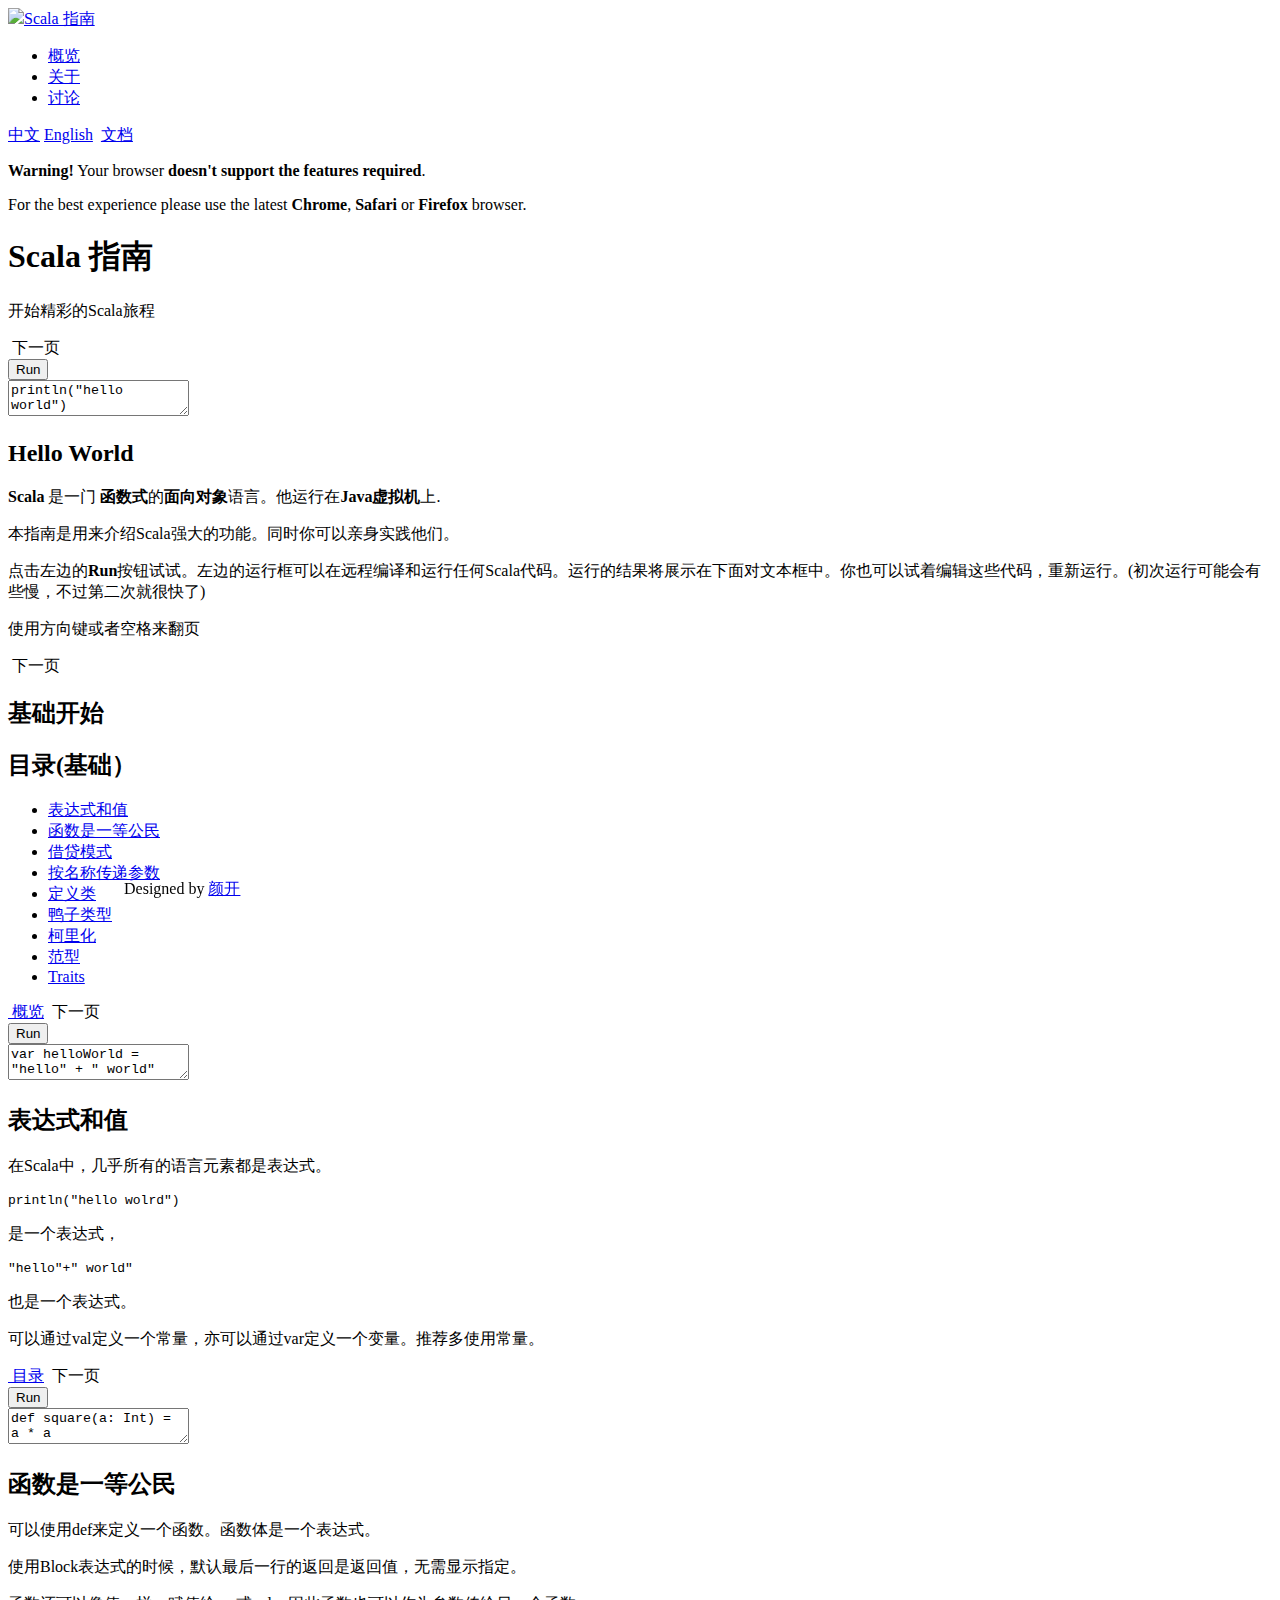
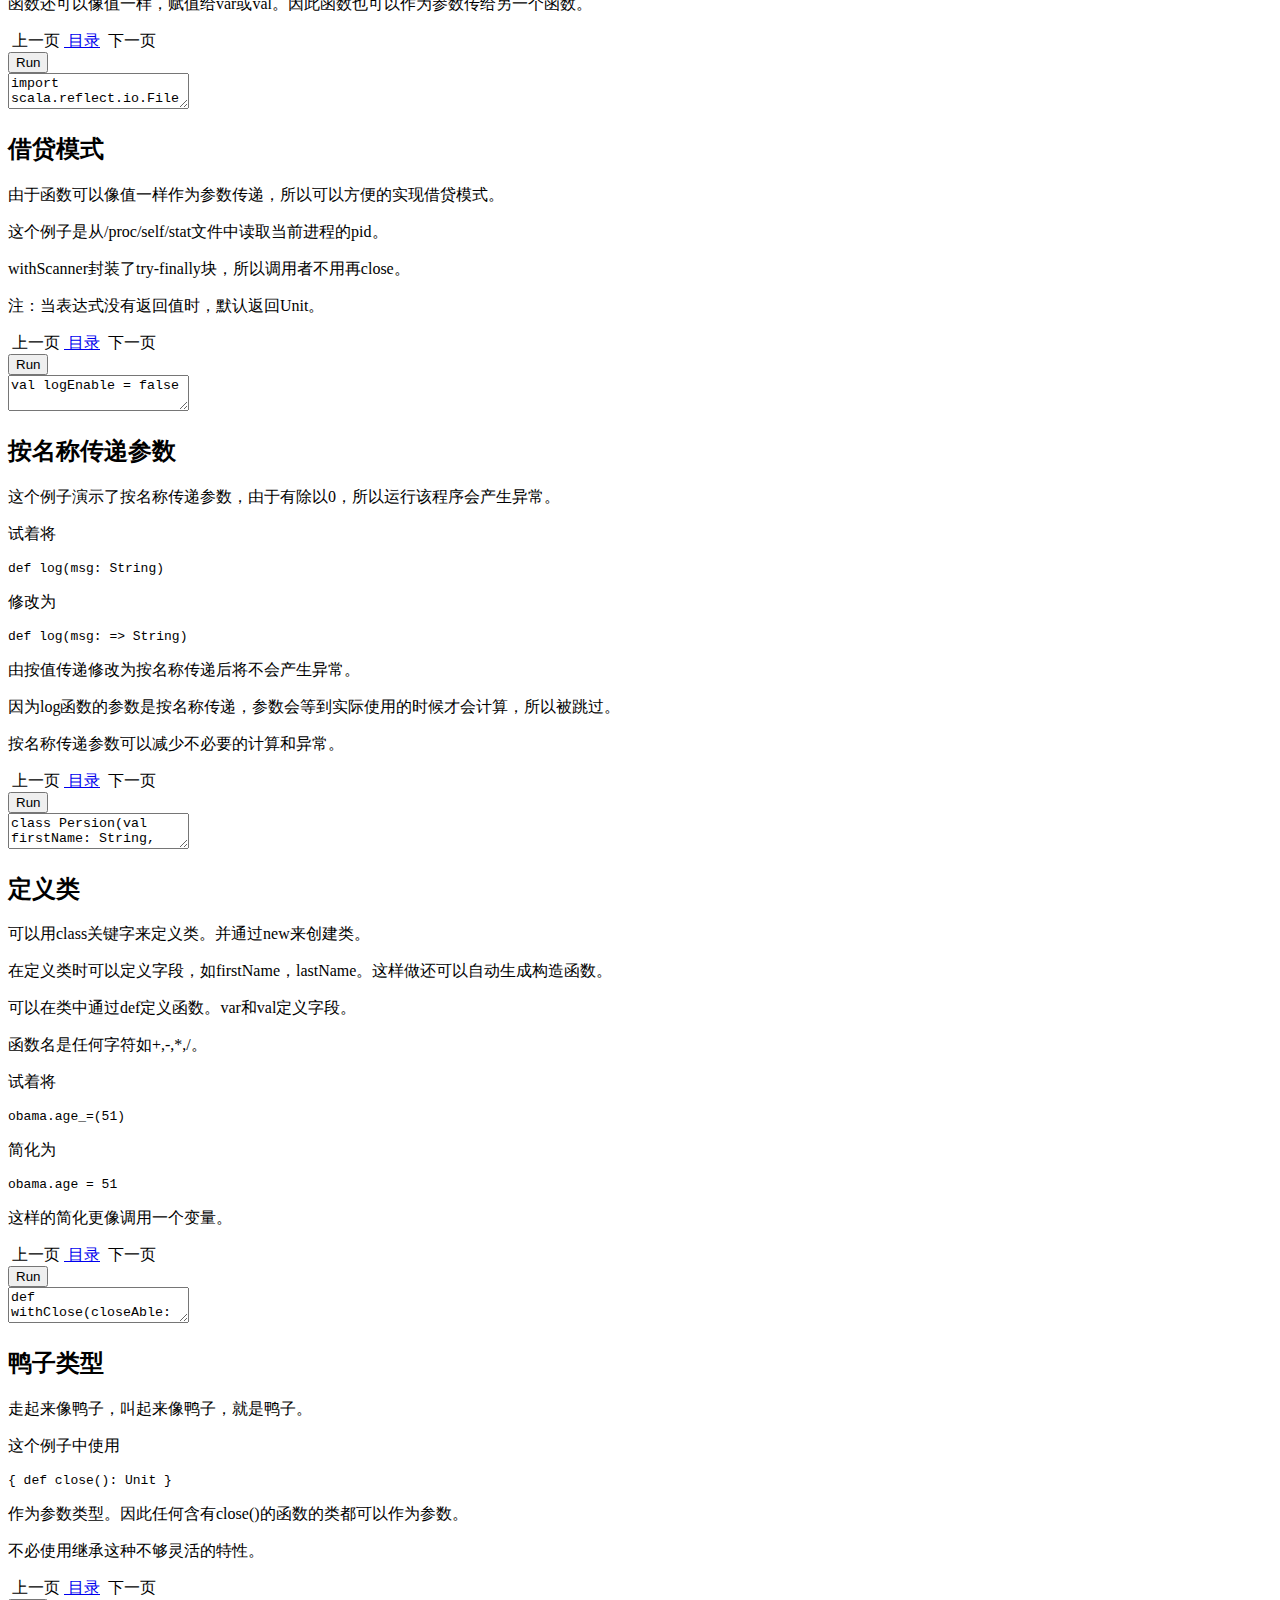
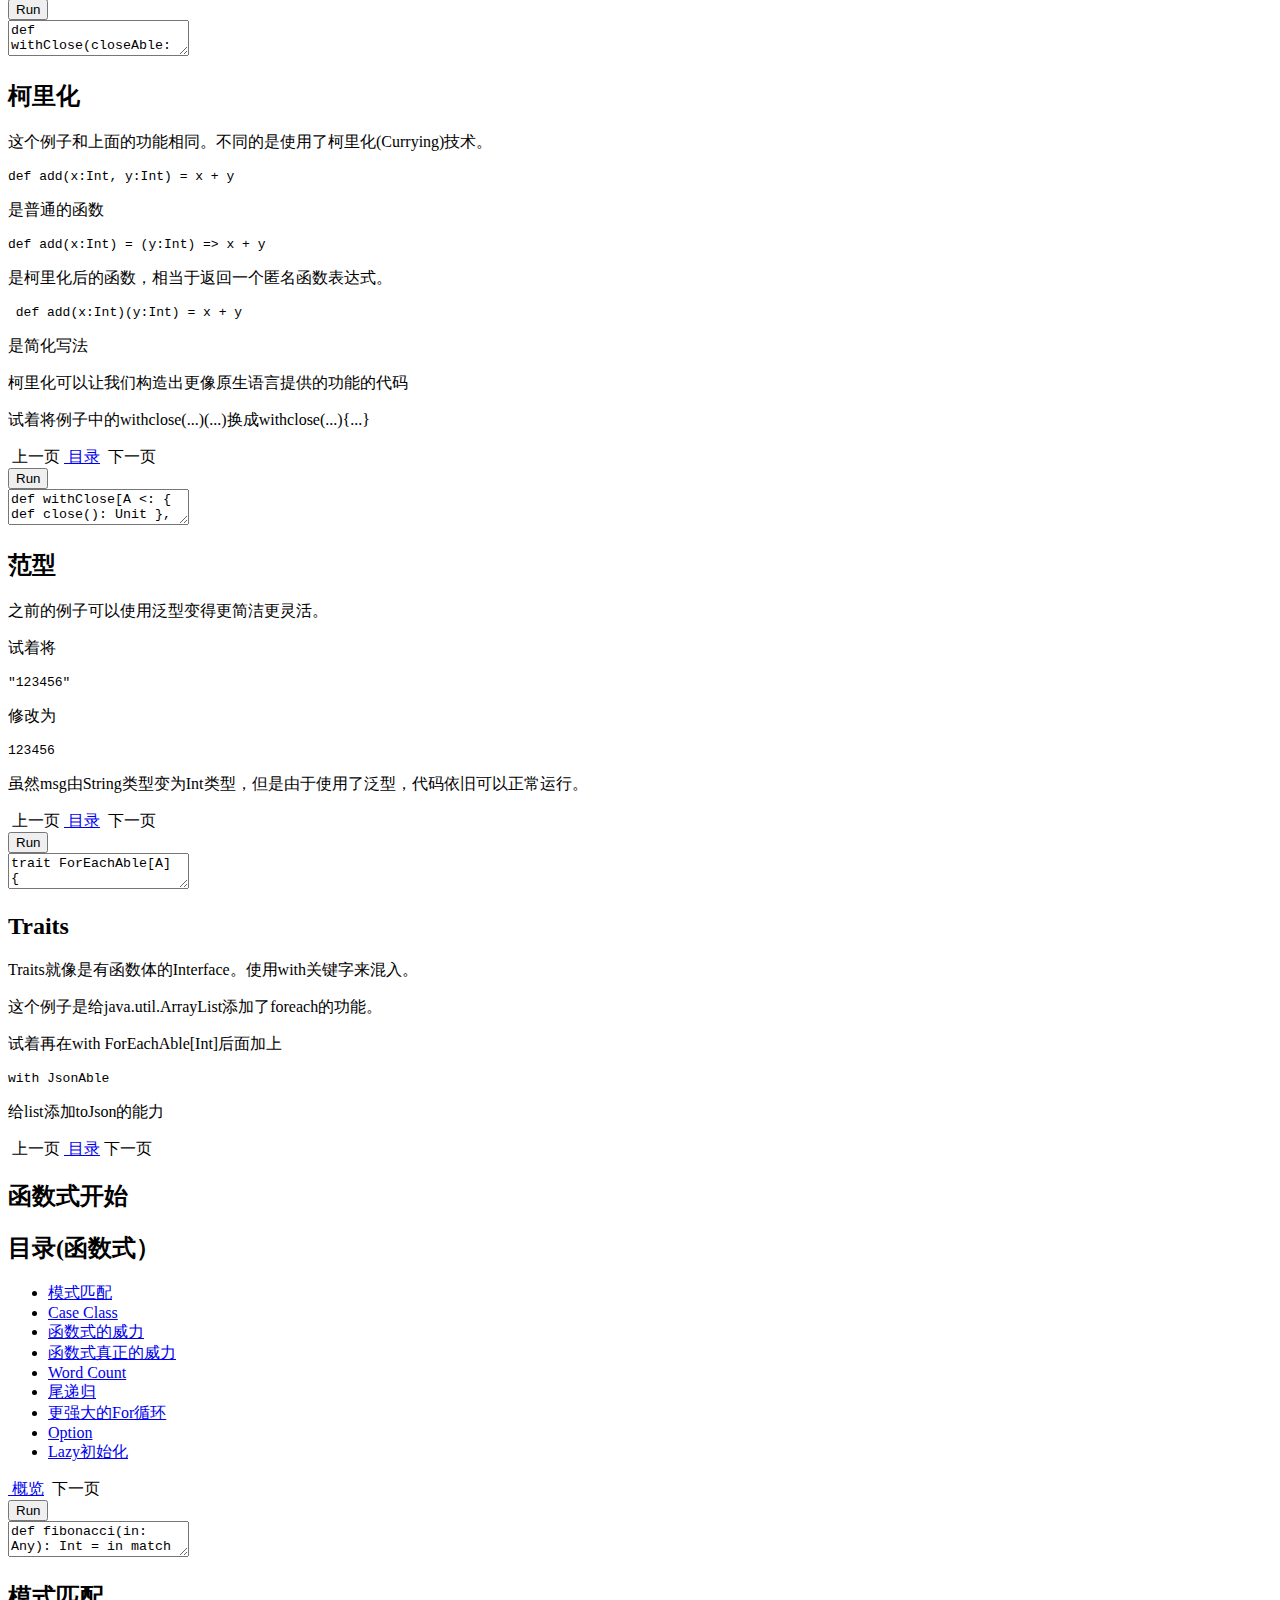
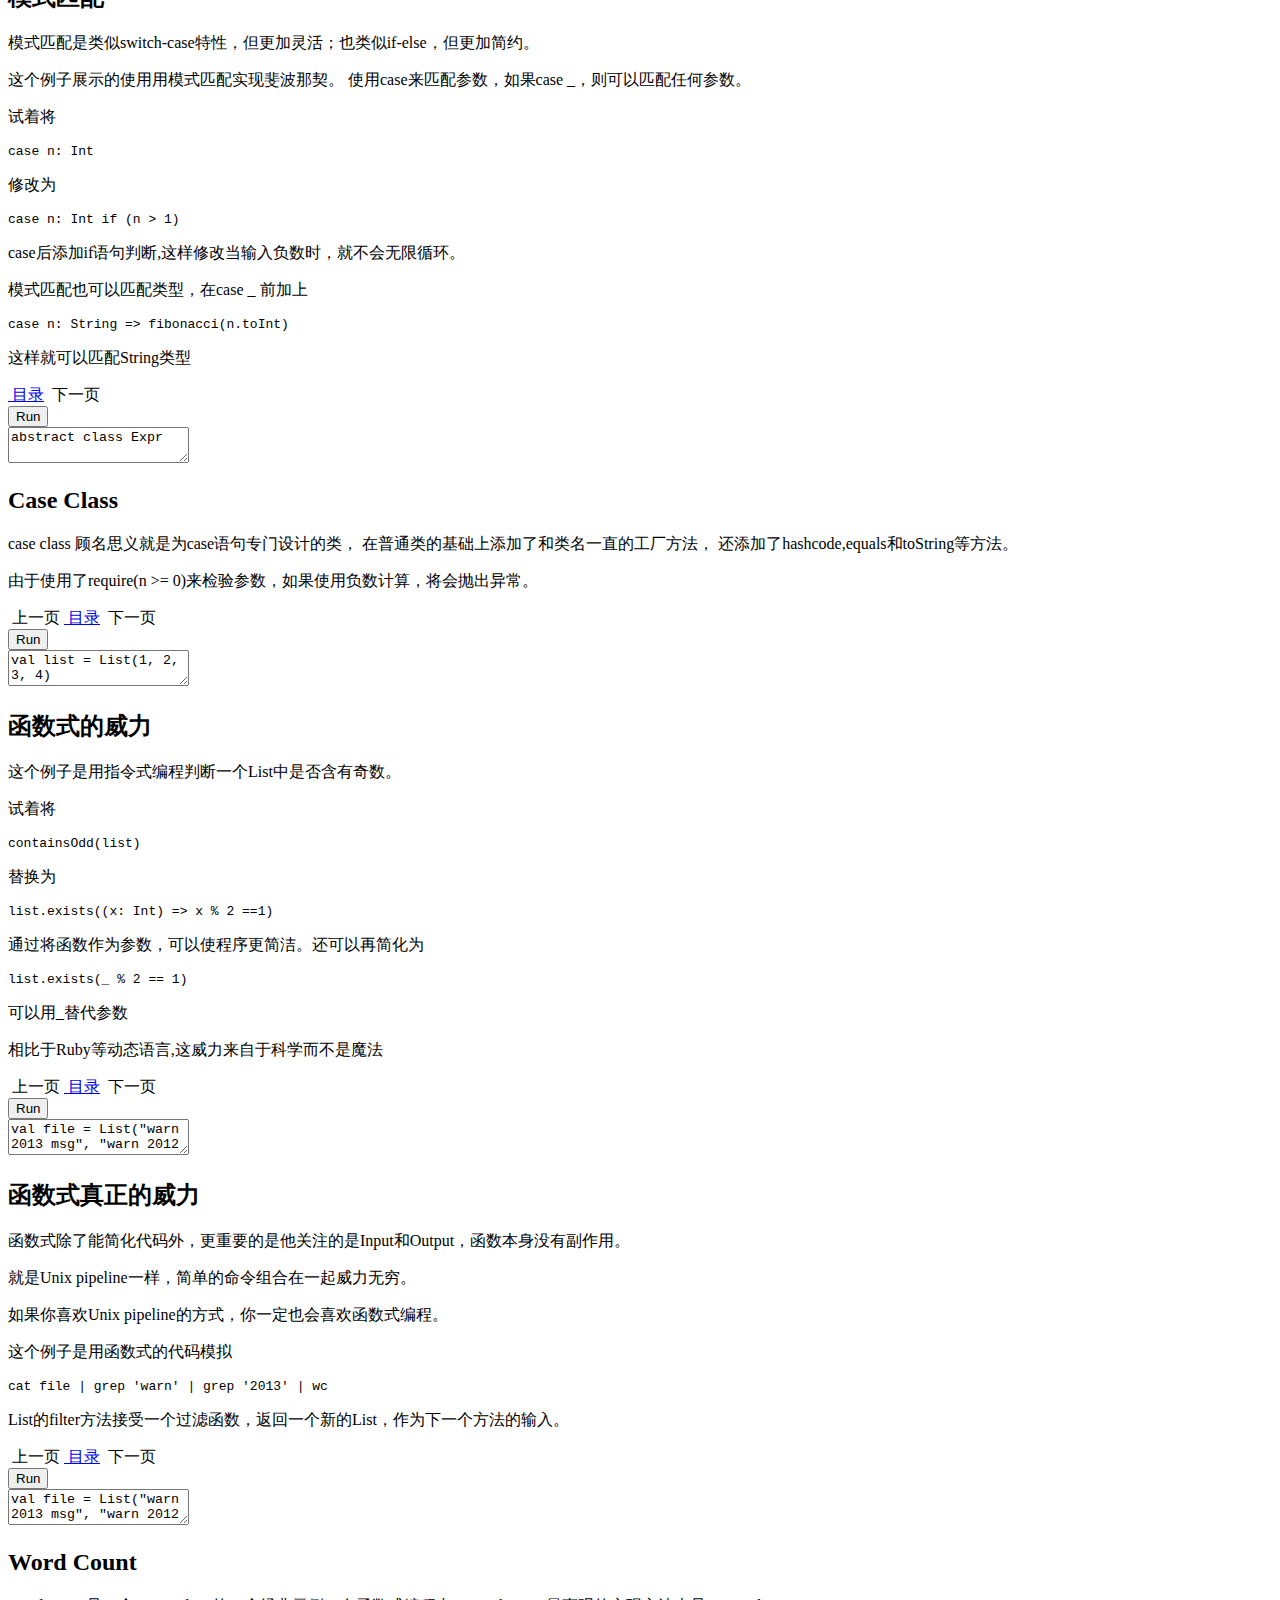
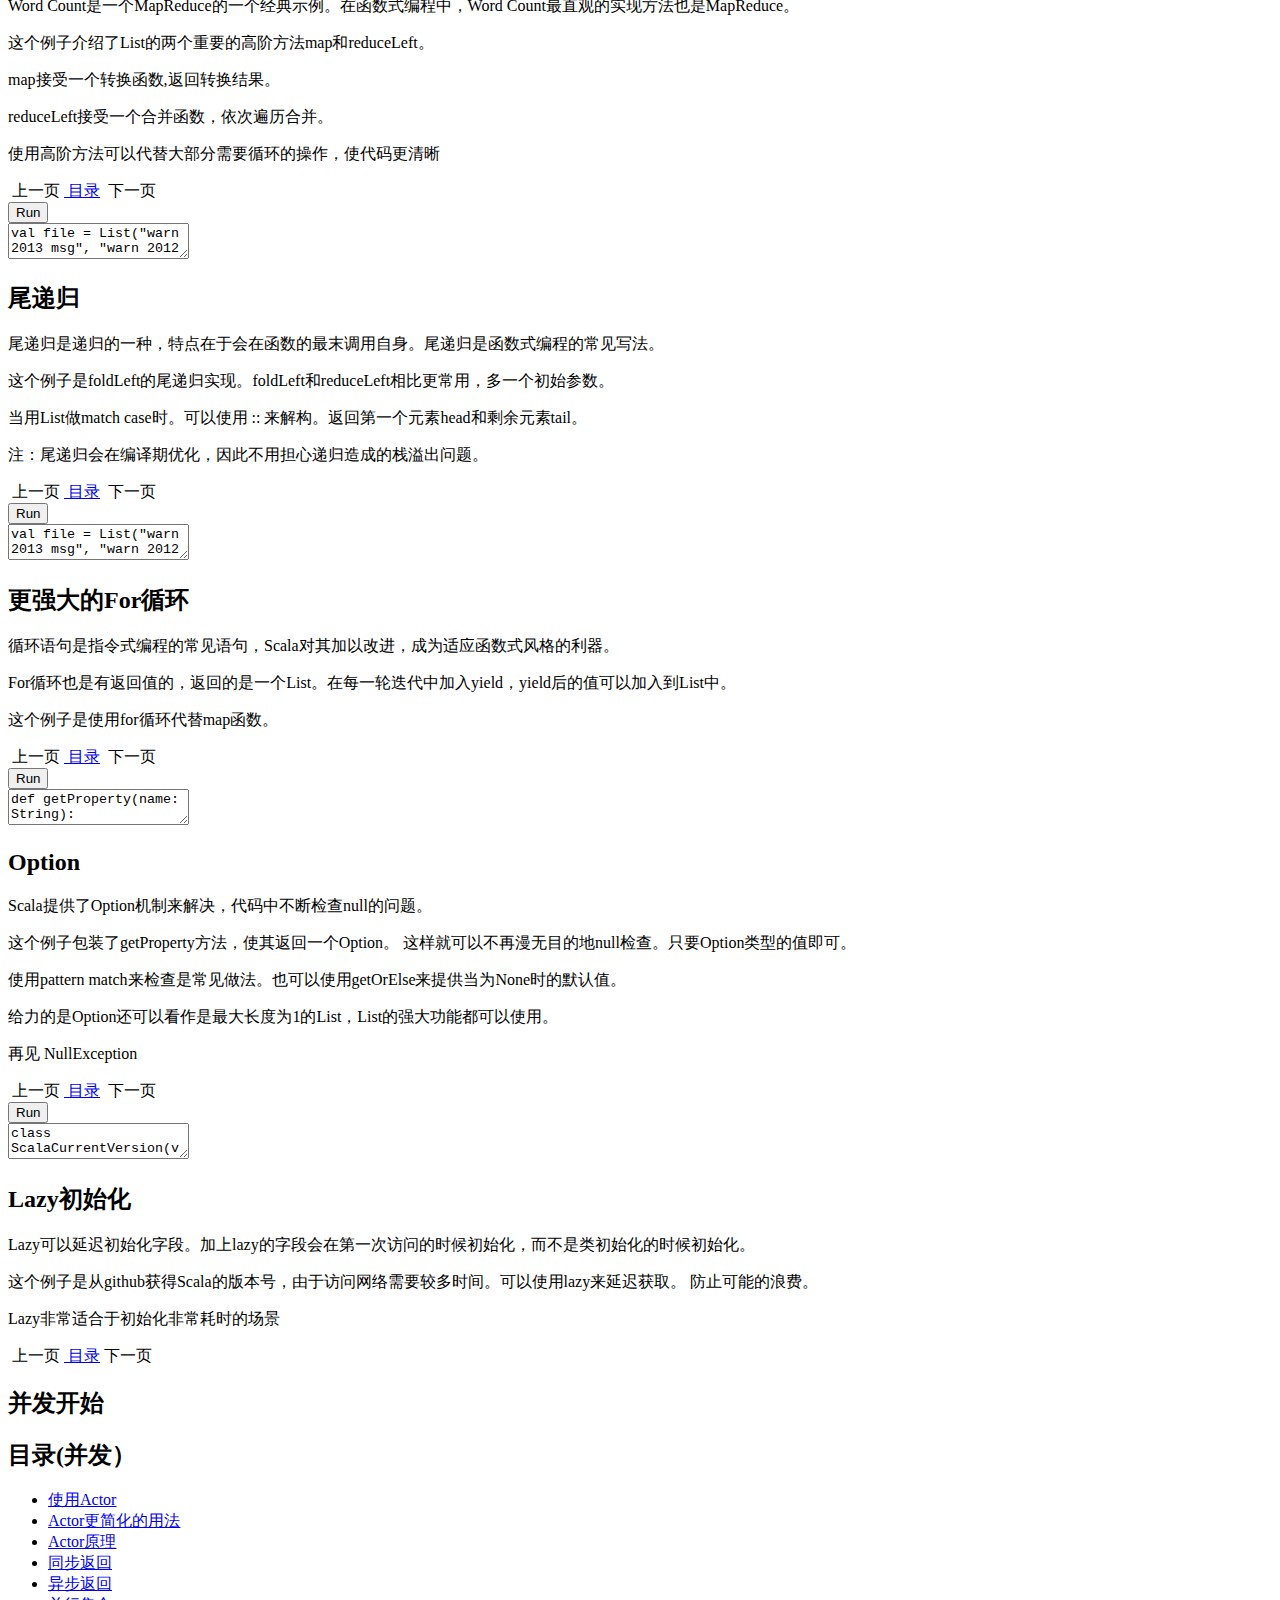
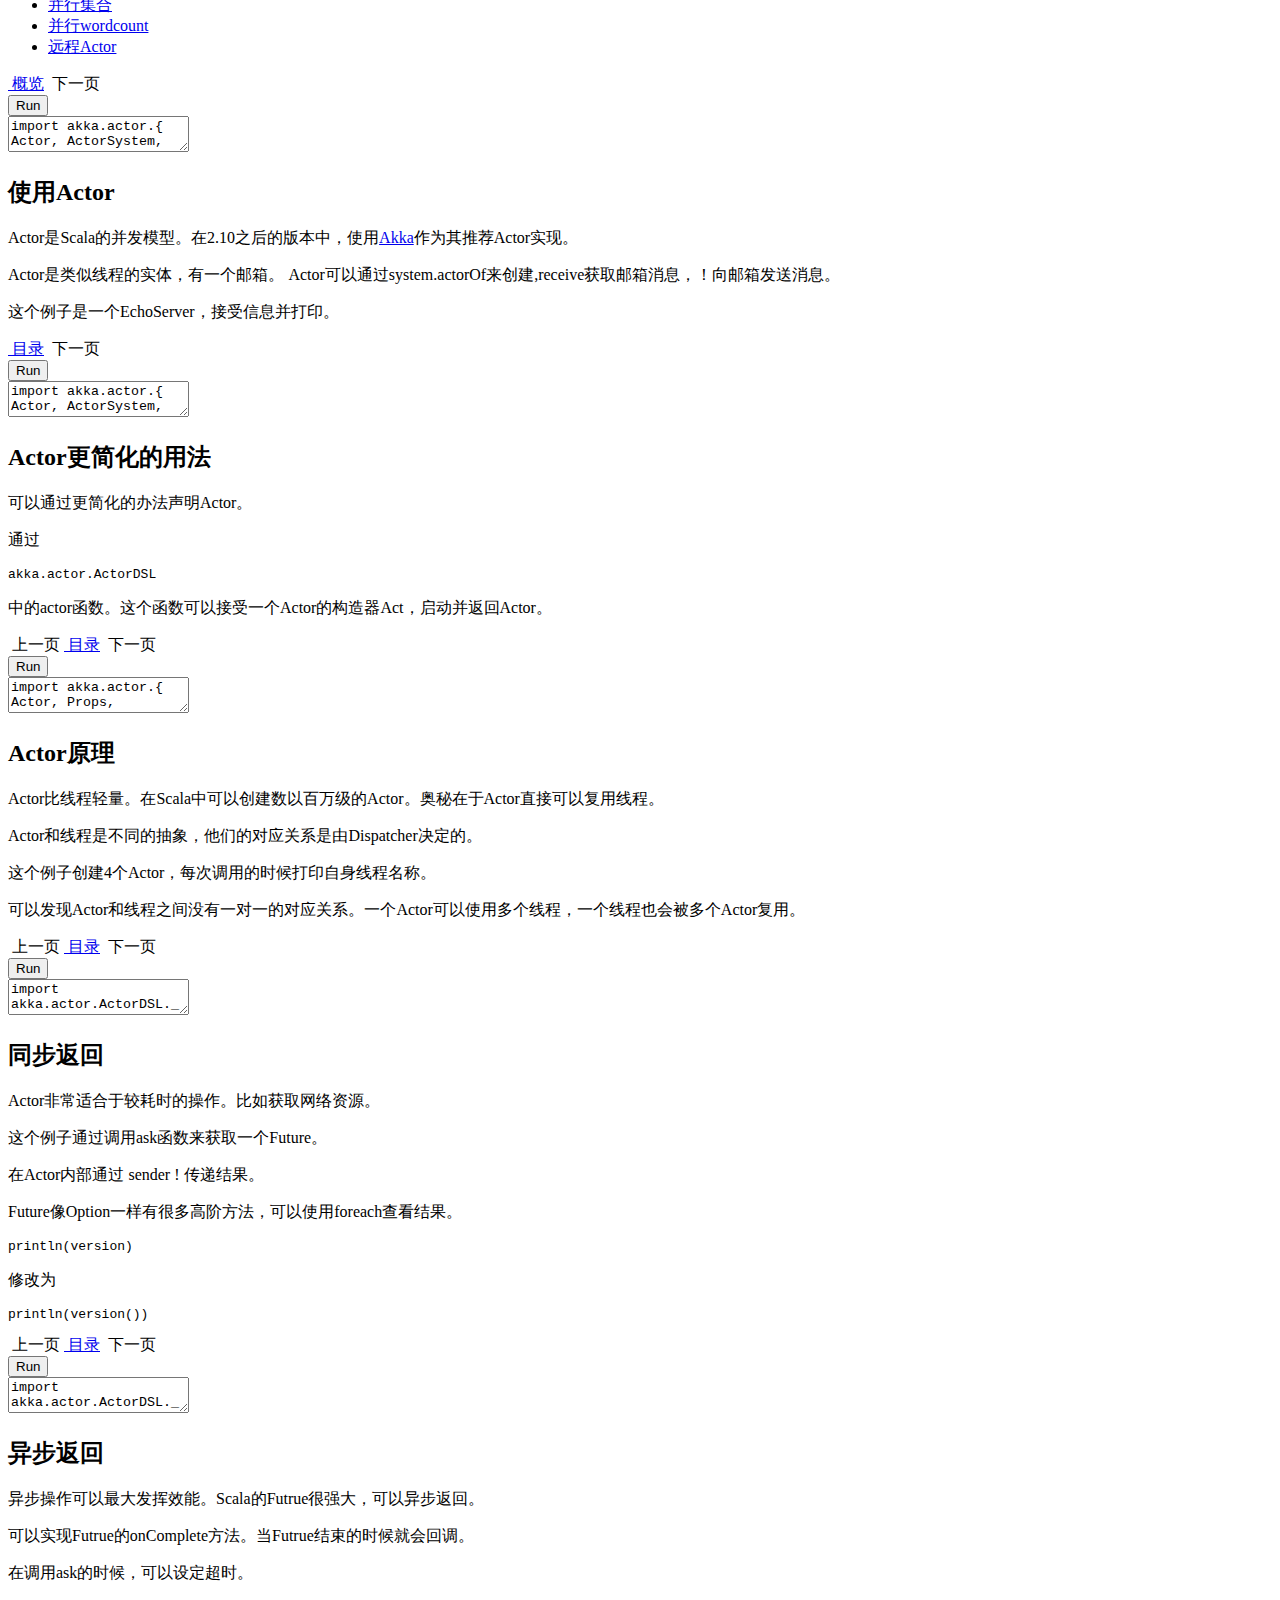
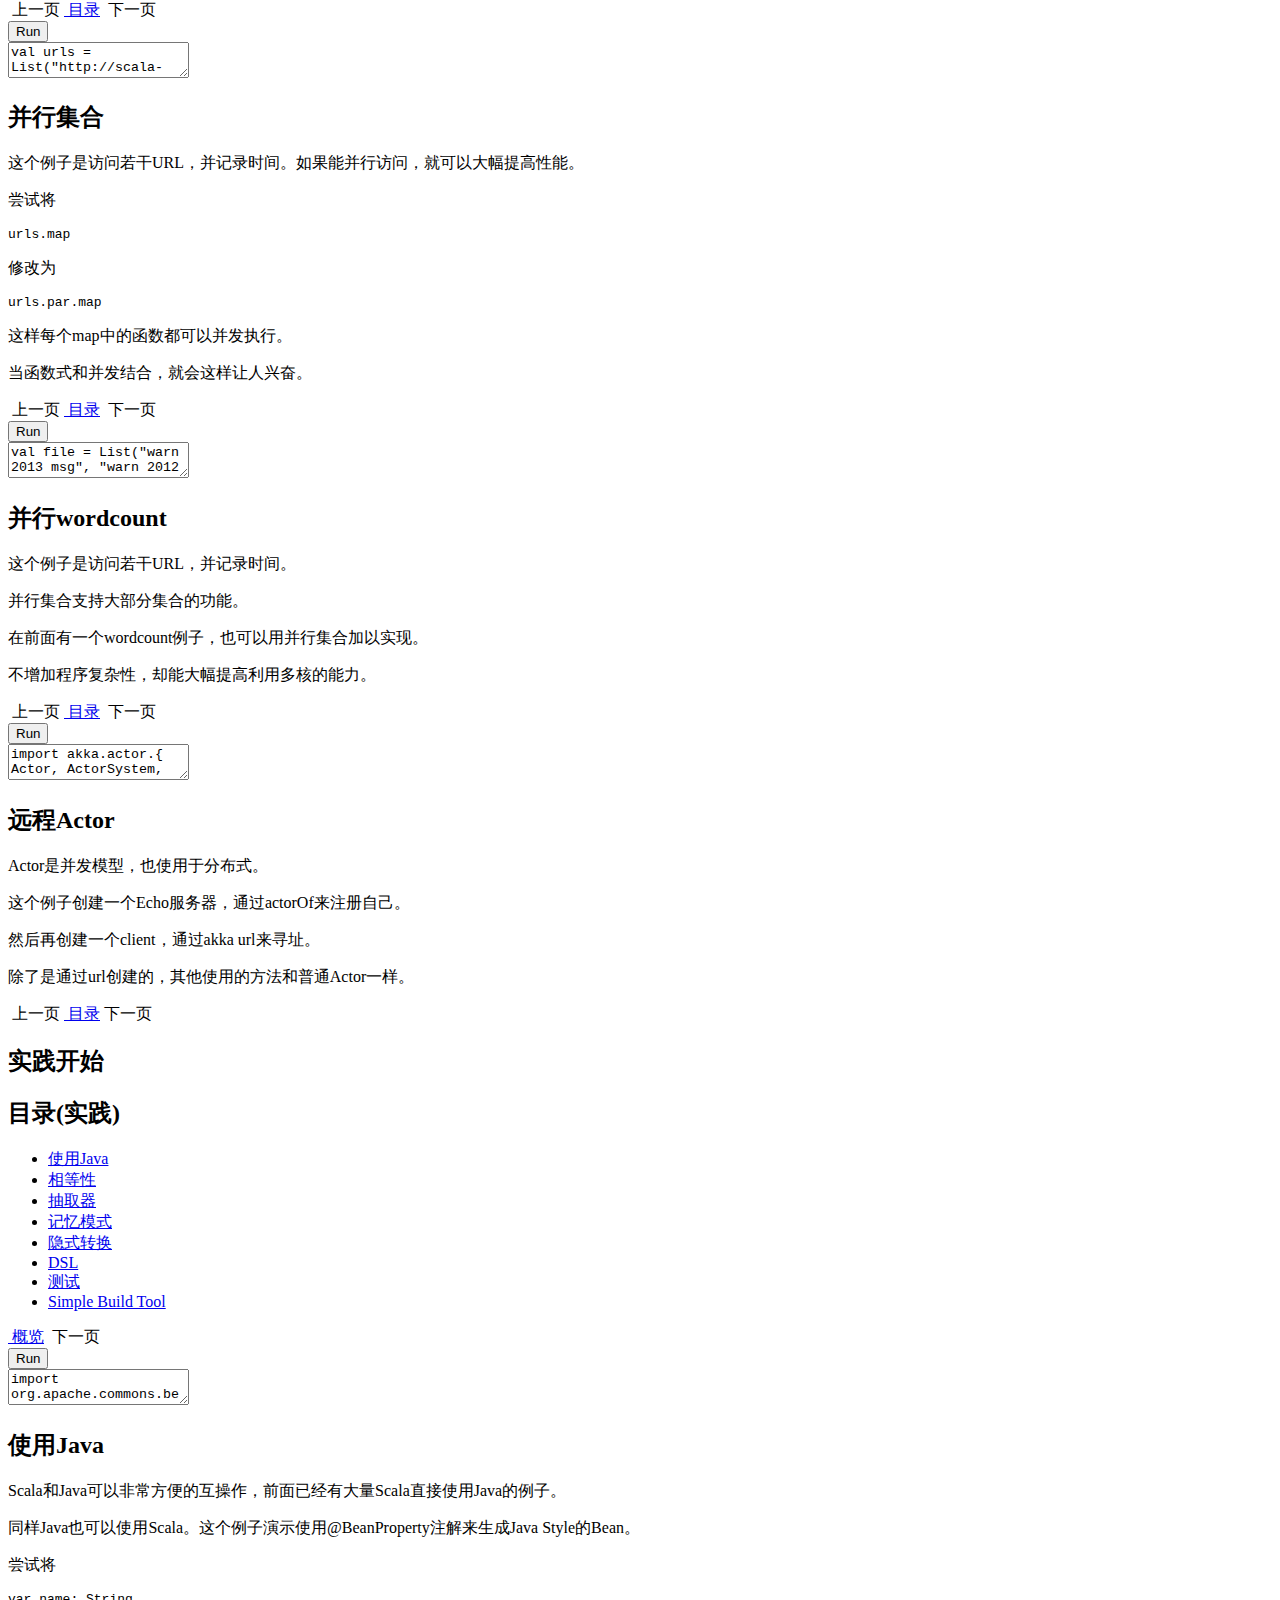
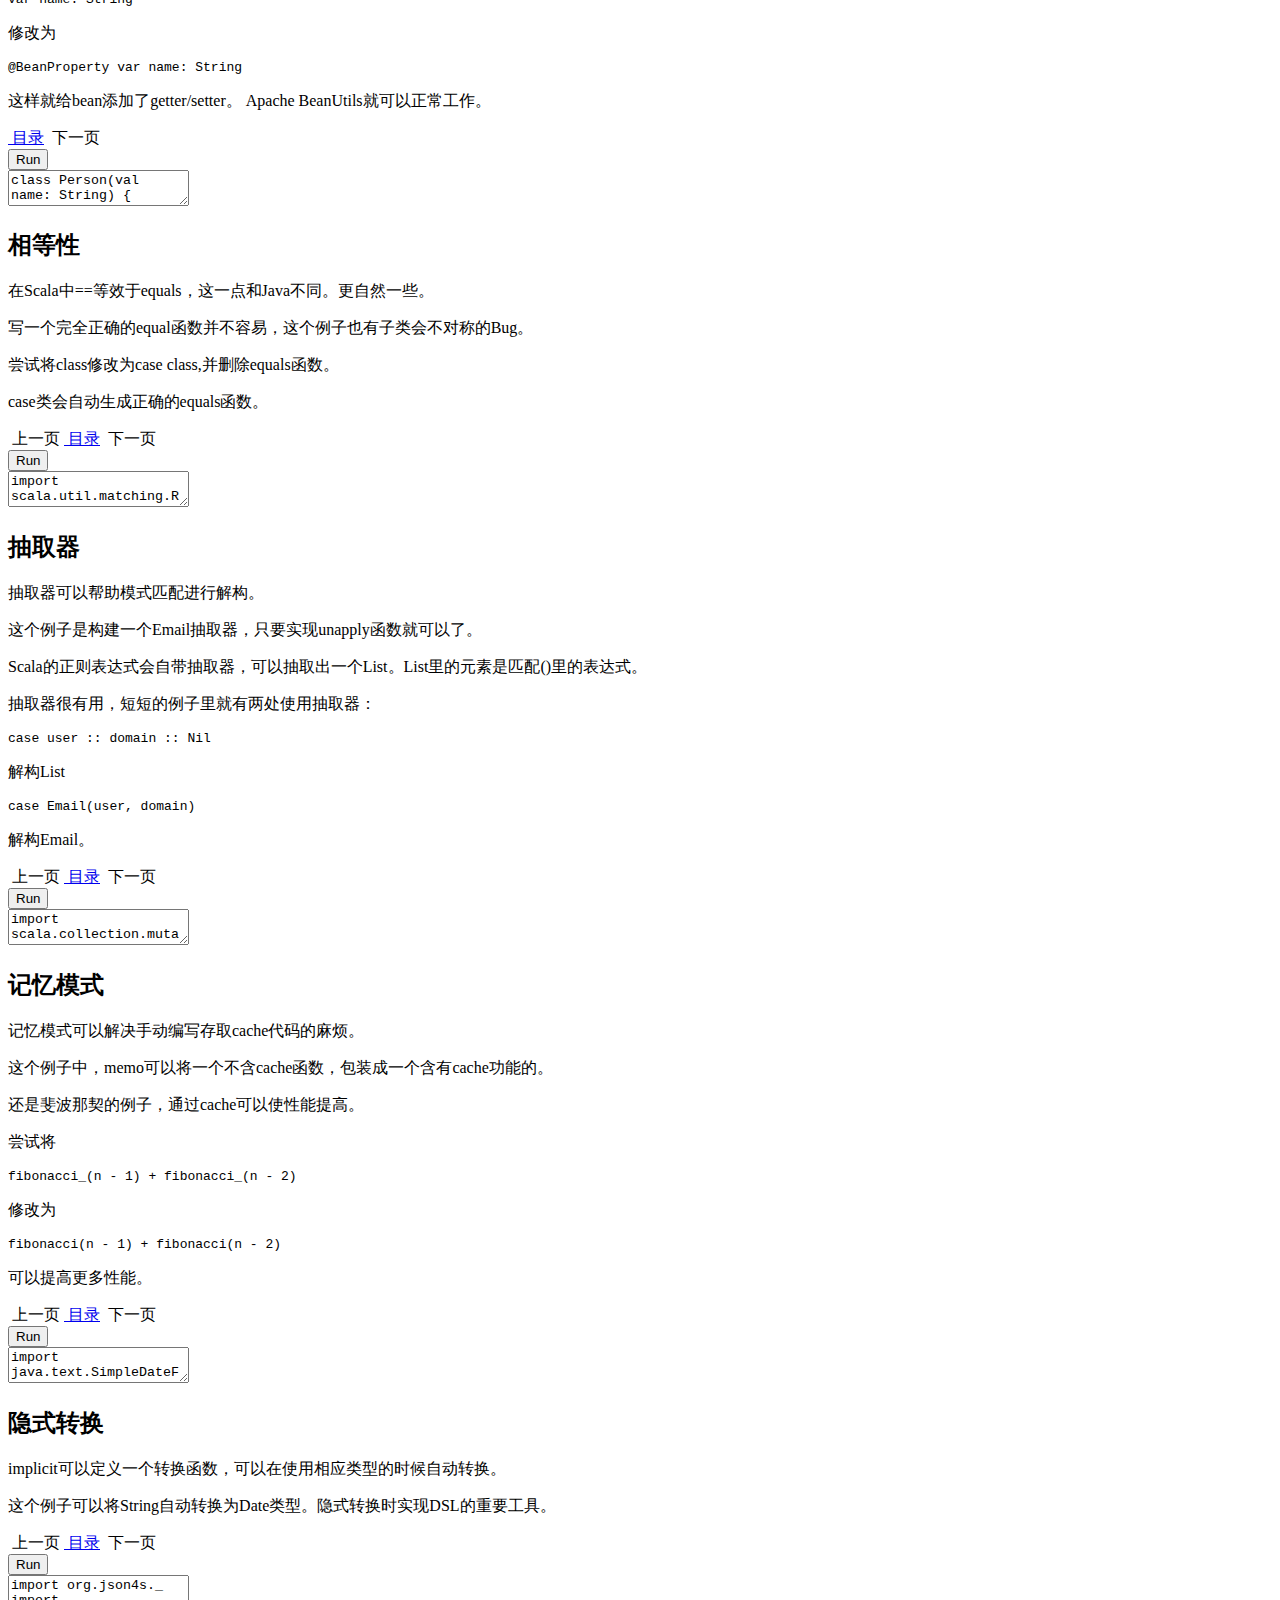
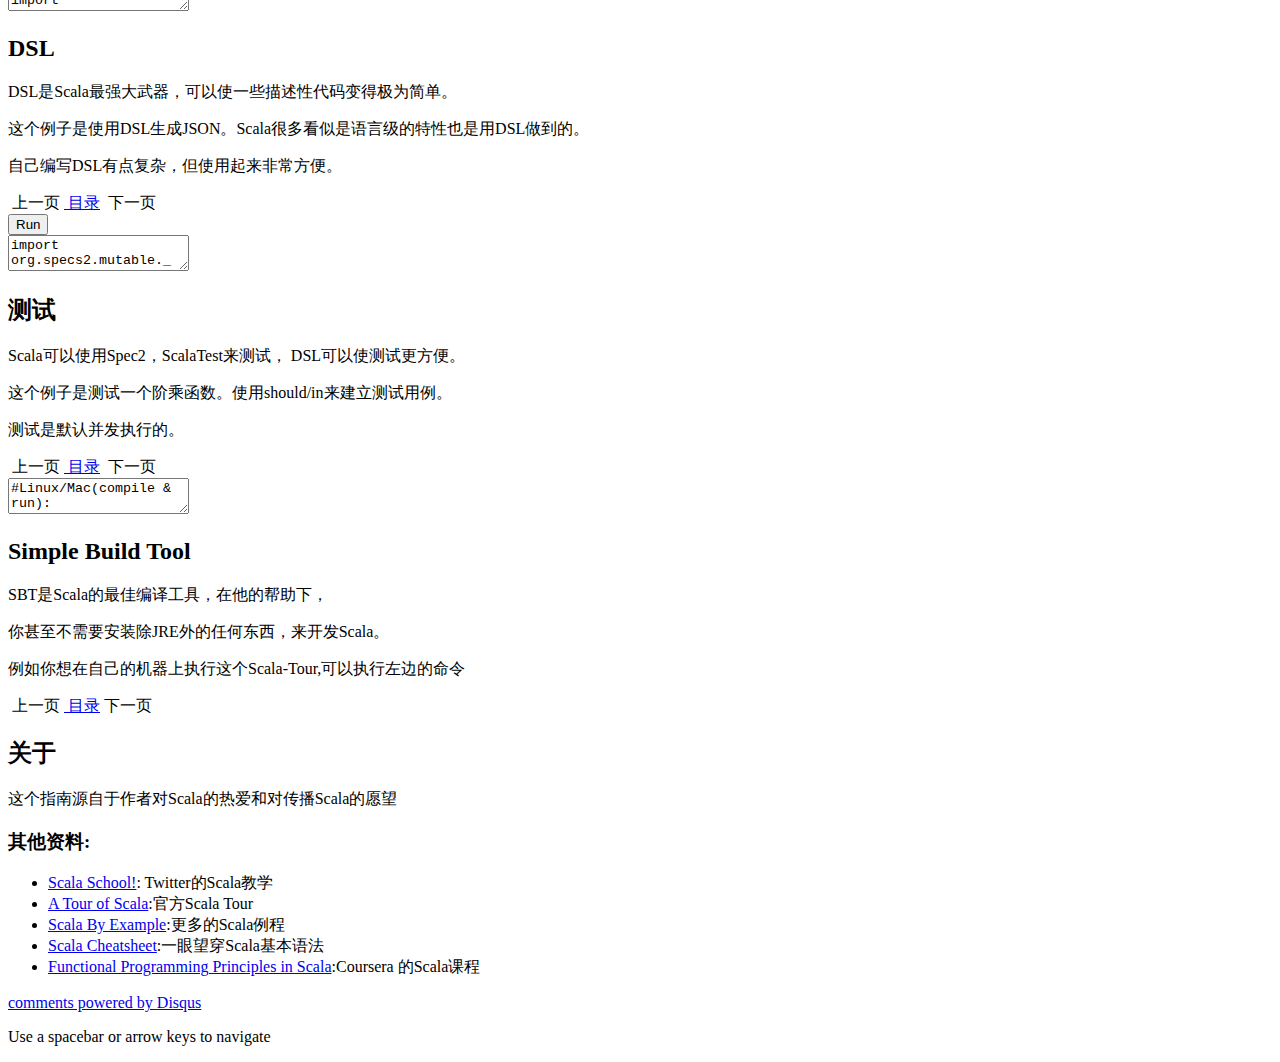
==== commit e5058f1b: "Update" ====
--- a/webapp/index.html
+++ b/webapp/index.html
@@ -1,2241 +1,2363 @@
-<!DOCTYPE html>
-<html lang="en">
-    <head>
-        <meta name="generator" content="HTML Tidy for HTML5 (experimental) for Windows https://github.com/w3c/tidy-html5/tree/c63cc39">
-        <meta charset="utf-8">
-        <meta name="viewport" content="width=1024">
-        <meta name="apple-mobile-web-app-capable" content="yes">
-        <title>
-            Scala Tour
-        </title>
-        <meta name="description" content="impress.js is a presentation tool based on the power of CSS3 transforms and transitions in modern browsers and inspired by the idea behind prezi.com.">
-        <meta name="author" content="Bartek Szopka">
-        <link href="css/impress-demo.css" rel="stylesheet">
-        <link href="css/bootstrap.css" rel="stylesheet">
-        <link href="css/bootstrap-responsive.css" rel="stylesheet">
-        <link href="css/codemirror.css" rel="stylesheet">
-        <link href="css/solarized.css" rel="stylesheet">
-        <link href="css/scala-tour.css" rel="stylesheet">
-        <link rel="shortcut icon" href="favicon.png">
-        <link rel="apple-touch-icon" href="apple-touch-icon.png">
-    </head>
-    <body id="body" class="impress-not-supported onload">
-        <div class="navbar navbar-fixed-top" style="pointer-events: auto;">
-            <div class="navbar-inner">
-                <div class="container" style="width:1020px">
-                    <a id="logo" class="brand" href="#/welcome"><img src="img/logo.png">Scala 指南</a>
-                    <ul class="nav">
-                        <li class="">
-                            <a href="#/overview">概览</a>
-                        </li>
-                        <li class="">
-                            <a href="#/about">关于</a>
-                        </li>
-                        <li class="">
-                            <a href="#/discus">讨论</a>
-                        </li>
-                    </ul><a class="lang" href="http://zh.scala-tour.com/" title="中文">中文</a> <a class="lang" href="http://www.scala-tour.com/" title="English">English</a> <span class="doc"><i class="icon-list">&nbsp;</i><a href="http://docs.scala-lang.org/">文档</a></span>
-                </div>
-            </div>
-        </div>
-        <div id="brower-not-support" class="alert fallback-message">
-            <p>
-                <strong>Warning!</strong> Your browser <b>doesn't support the features required</b>.
-            </p>
-            <p>
-                For the best experience please use the latest <b>Chrome</b>, <b>Safari</b> or <b>Firefox</b> browser.
-            </p>
-        </div>
-        <div id="impress">
-            <div id="welcome" class="step" data-x="-3500" data-y="-2000">
-                <h1>
-                    <span class="scala-red">Scala</span> 指南
-                </h1>
-                <p>
-                    开始精彩的Scala旅程
-                </p>
-                <div class="step-nav">
-                    <a class="btn next-step" type="button"><i class="icon-arrow-right">&nbsp;</i>下一页</a>
-                </div>
-            </div>
-            <div id="hello-wolrd" class="step slide" data-x="-2000" data-y="-2000">
-                <div class="row-fluid">
-                    <div class="span8">
-                        <div class="workspace">
-                            <div class="controls">
-                                <button type="button" class="run btn btn-primary" title="Compile and Run">Run</button>
-                            </div>
-                            <div class="workspace-top">
-                                <div class="workspace-editor">
-                                    <form>
-                                        <textarea class="editor" spellcheck="false">
-println("hello world")
-</textarea>
-                                    </form>
-                                </div>
-                            </div>
-                            <div class="workspace-bottom">
-                                <div class="output"></div>
-                            </div>
-                        </div>
-                    </div>
-                    <div class="span4">
-                        <h2>
-                            Hello World
-                        </h2>
-                        <p>
-                            <b>Scala</b> 是一门 <b>函数式</b>的<b>面向对象</b>语言。他运行在<b>Java虚拟机</b>上.
-                        </p>
-                        <p>
-                            本指南是用来介绍Scala强大的功能。同时你可以亲身实践他们。
-                        </p>
-                        <p>
-                            点击左边的<b>Run</b>按钮试试。左边的运行框可以在远程编译和运行任何Scala代码。运行的结果将展示在下面对文本框中。你也可以试着编辑这些代码，重新运行。(初次运行可能会有些慢，不过第二次就很快了)
-                        </p>
-                        <p>
-                            使用方向键或者空格来翻页
-                        </p>
-                        <div class="step-nav">
-                            <a class="btn next-step" type="button"><i class="icon-arrow-right">&nbsp;</i>下一页</a>
-                        </div>
-                    </div>
-                </div>
-            </div>
-            <div id="overview" class="step" data-x="0" data-y="0" data-scale="4"></div>
-            <div id="basics" class="step" data-x="0" data-y="-1000" data-scale="2">
-                <div class="chapter">
-                    <h2>
-                        基础<a class="btn btn-primary btn-large next-step">开始</a>
-                    </h2>
-                </div>
-            </div>
-            <div id="basics-contents" class="step contents slide deeply" data-x="-3500" data-y="-2000" data-z="-3000" data-scale="1">
-                <div>
-                    <h2>
-                        目录(基础）
-                    </h2>
-                    <ul>
-                        <li>
-                            <a href="#/expression-and-values">表达式和值</a>
-                        </li>
-                        <li>
-                            <a href="#/first-class-function">函数是一等公民</a>
-                        </li>
-                        <li>
-                            <a href="#/loan-pattern">借贷模式</a>
-                        </li>
-                        <li>
-                            <a href="#/pass-by-name">按名称传递参数</a>
-                        </li>
-                        <li>
-                            <a href="#/define-class">定义类</a>
-                        </li>
-                        <li>
-                            <a href="#/duck-type">鸭子类型</a>
-                        </li>
-                        <li>
-                            <a href="#/currying">柯里化</a>
-                        </li>
-                        <li>
-                            <a href="#/generics">范型</a>
-                        </li>
-                        <li>
-                            <a href="#/traits">Traits</a>
-                        </li>
-                    </ul>
-                </div>
-                <div class="step-nav">
-                           <a class="btn" type="button" href="#/overview"><i class="icon-arrow-up">&nbsp;</i>概览</a>
-                            <a class="btn next-step" type="button"><i class="icon-arrow-right">&nbsp;</i>下一页</a>
-                 </div>
-            </div>
-            <div id="expression-and-values" class="step slide deeply" data-x="-2000" data-y="-2000" data-z="-3000">
-                <div class="row-fluid">
-                    <div class="span8">
-                        <div class="workspace">
-                            <div class="controls">
-                                <button type="button" class="run btn btn-primary" title="Compile and Run">Run</button>
-                            </div>
-                            <div class="workspace-top">
-                                <div class="workspace-editor">
-                                    <form>
-                                        <textarea class="editor" spellcheck="false">
-var helloWorld = "hello" + " world" 
-println(helloWorld)
-
-val again = " again" 
-helloWorld = helloWorld + again
-println(helloWorld)
-</textarea>
-                                    </form>
-                                </div>
-                            </div>
-                            <div class="workspace-bottom">
-                                <div class="output"></div>
-                            </div>
-                        </div>
-                    </div>
-                    <div class="span4">
-                        <h2>
-                            表达式和值
-                        </h2>
-                        <p>
-                            在Scala中，几乎所有的语言元素都是表达式。 </p>
-                            <pre>println("hello wolrd")</pre> <p>是一个表达式， </p><pre>"hello"+" world"</pre> <p>也是一个表达式。</p>
-                        
-                        <p>
-                            可以通过val定义一个常量，亦可以通过var定义一个变量。推荐多使用常量。
-                        </p>
-                        <div class="step-nav">
-                            <a class="btn" type="button" href="#/basics-contents"><i class="icon-arrow-up">&nbsp;</i>目录</a> <a class="btn next-step" type="button"><i class="icon-arrow-right">&nbsp;</i>下一页</a>
-                        </div>
-                    </div>
-                </div>
-            </div>
-            <div id="first-class-function" class="step slide deeply" data-x="-500" data-y="-2000" data-z="-3000">
-                <div class="row-fluid">
-                    <div class="span8">
-                        <div class="workspace">
-                            <div class="controls">
-                                <button type="button" class="run btn btn-primary" title="Compile and Run">Run</button>
-                            </div>
-                            <div class="workspace-top">
-                                <div class="workspace-editor">
-                                    <form>
-                                        <textarea class="editor" spellcheck="false">
-def square(a: Int) = a * a
-
-def squareWithBlock(a: Int) = {
-    a * a
-}
-
-val squareVal = (a: Int) =&gt; a * a
-
-def addOne(f: Int =&gt; Int, arg: Int) = f(arg) + 1
-
-println("square(2):" + square(2))
-println("squareWithBlock(2):" + squareWithBlock(2))
-println("squareVal(2):" + squareVal(2))
-println("addOne(squareVal,2):" + addOne(squareVal, 2))
-</textarea>
-                                    </form>
-                                </div>
-                            </div>
-                            <div class="workspace-bottom">
-                                <div class="output"></div>
-                            </div>
-                        </div>
-                    </div>
-                    <div class="span4">
-                        <h2>
-                            函数是一等公民
-                        </h2>
-                        <p>
-                            可以使用def来定义一个函数。函数体是一个表达式。
-                        </p>
-                        <p>
-                            使用Block表达式的时候，默认最后一行的返回是返回值，无需显示指定。
-                        </p>
-                        <p>
-                            函数还可以像值一样，赋值给var或val。因此<span class="important">函数也可以作为参数传给另一个函数。</span>
-                        </p>
-                        <div class="step-nav">
-                            <a class="btn pre-step" type="button"><i class="icon-arrow-left">&nbsp;</i>上一页</a> <a class="btn" type="button" href="#/basics-contents"><i class="icon-arrow-up">&nbsp;</i>目录</a> <a class="btn next-step" type="button"><i class="icon-arrow-right">&nbsp;</i>下一页</a>
-                        </div>
-                    </div>
-                </div>
-            </div>
-            <div id="loan-pattern" class="step slide deeply" data-x="1000" data-y="-2000" data-z="-3000">
-                <div class="row-fluid">
-                    <div class="span8">
-                        <div class="workspace">
-                            <div class="controls">
-                                <button type="button" class="run btn btn-primary" title="Compile and Run">Run</button>
-                            </div>
-                            <div class="workspace-top">
-                                <div class="workspace-editor">
-                                    <form>
-                                        <textarea class="editor" spellcheck="false">
-import scala.reflect.io.File
-import java.util.Scanner
-
-def withScanner(f: File, op: Scanner =&gt; Unit) = {
-    val scanner = new Scanner(f.bufferedReader)
-    try {
-        op(scanner)
-    } finally {
-        scanner.close()
-    }
-}
-
-withScanner(File("/proc/self/stat"),
-    scanner =&gt; println("pid is " + scanner.next()))
-</textarea>
-                                    </form>
-                                </div>
-                            </div>
-                            <div class="workspace-bottom">
-                                <div class="output"></div>
-                            </div>
-                        </div>
-                    </div>
-                    <div class="span4">
-                        <h2>
-                            借贷模式
-                        </h2>
-                        <p>
-                            由于函数可以像值一样作为参数传递，所以可以方便的实现借贷模式。
-                        </p>
-                        <p>
-                            这个例子是从/proc/self/stat文件中读取当前进程的pid。
-                        </p>
-                        <p>
-                            withScanner封装了try-finally块，所以调用者<span class="important">不用再close</span>。
-                        </p>
-                        <p>
-                            注：当表达式没有返回值时，默认返回Unit。
-                        </p>
-                        <div class="step-nav">
-                            <a class="btn pre-step" type="button"><i class="icon-arrow-left">&nbsp;</i>上一页</a> <a class="btn" type="button" href="#/basics-contents"><i class="icon-arrow-up">&nbsp;</i>目录</a> <a class="btn next-step" type="button"><i class="icon-arrow-right">&nbsp;</i>下一页</a>
-                        </div>
-                    </div>
-                </div>
-            </div>
-            <div id="pass-by-name" class="step slide deeply" data-x="2500" data-y="-2000" data-z="-3000">
-                <div class="row-fluid">
-                    <div class="span8">
-                        <div class="workspace">
-                            <div class="controls">
-                                <button type="button" class="run btn btn-primary" title="Compile and Run">Run</button>
-                            </div>
-                            <div class="workspace-top">
-                                <div class="workspace-editor">
-                                    <form>
-                                        <textarea class="editor" spellcheck="false">
-val logEnable = false
-
-def log(msg: String) =
-    if (logEnable) println(msg)
-
-val MSG = "programing is running"
-
-log(MSG + 1 / 0)
-</textarea>
-                                    </form>
-                                </div>
-                            </div>
-                            <div class="workspace-bottom">
-                                <div class="output"></div>
-                            </div>
-                        </div>
-                    </div>
-                    <div class="span4">
-                        <h2>
-                            按名称传递参数
-                        </h2>
-                        <p>
-                            这个例子演示了按名称传递参数，由于有除以0，所以运行该程序会产生异常。
-                        </p>
-                        <p>试着将</p><pre>def log(msg: String)</pre>
-                            <p>修改为 </p><pre>def log(msg: =&gt; String)</pre>
-                            <p>由按值传递修改为按名称传递后将不会产生异常。
-                        </p>
-                        <p>
-                            因为log函数的参数是按名称传递，参数会等到实际使用的时候才会计算，所以被跳过。
-                        </p>
-                        <p>
-                            按名称传递参数可以减少不必要的计算和异常。
-                        </p>
-                        <div class="step-nav">
-                            <a class="btn pre-step" type="button"><i class="icon-arrow-left">&nbsp;</i>上一页</a> <a class="btn" type="button" href="#/basics-contents"><i class="icon-arrow-up">&nbsp;</i>目录</a> <a class="btn next-step" type="button"><i class="icon-arrow-right">&nbsp;</i>下一页</a>
-                        </div>
-                    </div>
-                </div>
-            </div>
-            <div id="define-class" class="step slide deeply" data-x="4000" data-y="-2000" data-z="-3000">
-                <div class="row-fluid">
-                    <div class="span8">
-                        <div class="workspace">
-                            <div class="controls">
-                                <button type="button" class="run btn btn-primary" title="Compile and Run">Run</button>
-                            </div>
-                            <div class="workspace-top">
-                                <div class="workspace-editor">
-                                    <form>
-                                        <textarea class="editor" spellcheck="false">
-class Persion(val firstName: String, val lastName: String) {
-
-    private var _age = 0
-    def age = _age
-    def age_=(newAge: Int) = _age = newAge
-
-    def fullName() = firstName + " " + lastName
-
-    override def toString() = fullName()
-}
-
-val obama: Persion = new Persion("Barack", "Obama")
-
-println("Persion: " + obama)
-println("firstName: " + obama.firstName)
-println("lastName: " + obama.lastName)
-obama.age_=(51)
-println("age: " + obama.age)
-</textarea>
-                                    </form>
-                                </div>
-                            </div>
-                            <div class="workspace-bottom">
-                                <div class="output"></div>
-                            </div>
-                        </div>
-                    </div>
-                    <div class="span4">
-                        <h2>
-                            定义类
-                        </h2>
-                        <p>
-                            可以用<span class="important">class</span>关键字来定义类。并通过<span class="important">new</span>来创建类。
-                        </p>
-                        <p>
-                            在定义类时可以定义字段，如firstName，lastName。这样做还可以自动生成构造函数。
-                        </p>
-                        <p>
-                            可以在类中通过<span class="important">def定义函数</span>。<span class="important">var和val定义字段</span>。
-                        </p>
-                        <p>
-                            函数名是<span class="important">任何字符</span>如+,-,*,/。
-                        </p>
-                         <p>试着将</p><pre>obama.age_=(51)</pre>
-                            <p>简化为</p><pre>obama.age = 51</pre>
-                            <p>这样的简化更像调用一个变量。
-                        </p>
-                        <div class="step-nav">
-                            <a class="btn pre-step" type="button"><i class="icon-arrow-left">&nbsp;</i>上一页</a> <a class="btn" type="button" href="#/basics-contents"><i class="icon-arrow-up">&nbsp;</i>目录</a> <a class="btn next-step" type="button"><i class="icon-arrow-right">&nbsp;</i>下一页</a>
-                        </div>
-                    </div>
-                </div>
-            </div>
-            <div id="duck-type" class="step slide deeply" data-x="5500" data-y="-2000" data-z="-3000">
-                <div class="row-fluid">
-                    <div class="span8">
-                        <div class="workspace">
-                            <div class="controls">
-                                <button type="button" class="run btn btn-primary" title="Compile and Run">Run</button>
-                            </div>
-                            <div class="workspace-top">
-                                <div class="workspace-editor">
-                                    <form>
-                                        <textarea class="editor" spellcheck="false">
-def withClose(closeAble: { def close(): Unit }, 
-    op: { def close(): Unit } =&gt; Unit) {
-    try {
-        op(closeAble)
-    } finally {
-        closeAble.close()
-    }
-}
-
-class Connection {
-    def close() = println("close Connection")
-}
-
-val conn: Connection = new Connection()
-withClose(conn, conn =&gt;
-    println("do something with Connection"))
-</textarea>
-                                    </form>
-                                </div>
-                            </div>
-                            <div class="workspace-bottom">
-                                <div class="output"></div>
-                            </div>
-                        </div>
-                    </div>
-                    <div class="span4">
-                        <h2>
-                            鸭子类型
-                        </h2>
-                        <p>
-                            走起来像鸭子，叫起来像鸭子，就是鸭子。
-                        </p>
-                        <p>
-                            这个例子中使用 </p><pre>{ def close(): Unit }</pre><p>作为参数类型。因此任何含有close()的函数的类都可以作为参数。
-                        </p>
-                        <p>
-                            不必使用继承这种不够灵活的特性。
-                        </p>
-                        <div class="step-nav">
-                            <a class="btn pre-step" type="button"><i class="icon-arrow-left">&nbsp;</i>上一页</a> <a class="btn" type="button" href="#/basics-contents"><i class="icon-arrow-up">&nbsp;</i>目录</a> <a class="btn next-step" type="button"><i class="icon-arrow-right">&nbsp;</i>下一页</a>
-                        </div>
-                    </div>
-                </div>
-            </div>
-            <div id="currying" class="step slide deeply" data-x="7000" data-y="-2000" data-z="-3000">
-                <div class="row-fluid">
-                    <div class="span8">
-                        <div class="workspace">
-                            <div class="controls">
-                                <button type="button" class="run btn btn-primary" title="Compile and Run">Run</button>
-                            </div>
-                            <div class="workspace-top">
-                                <div class="workspace-editor">
-                                    <form>
-                                        <textarea class="editor" spellcheck="false">
-def withClose(closeAble: { def close(): Unit })
-    (op: { def close(): Unit } =&gt; Unit) {
-    try {
-        op(closeAble)
-    } finally {
-        closeAble.close()
-    }
-}
-
-class Connection {
-    def close() = println("close Connection")
-}
-
-val conn: Connection = new Connection()
-withClose(conn)(conn =&gt;
-    println("do something with Connection"))
-</textarea>
-                                    </form>
-                                </div>
-                            </div>
-                            <div class="workspace-bottom">
-                                <div class="output"></div>
-                            </div>
-                        </div>
-                    </div>
-                    <div class="span4">
-                        <h2>
-                            柯里化
-                        </h2>
-                        <p>
-                            这个例子和上面的功能相同。不同的是使用了<span class="important">柯里化(Currying)</span>技术。
-                        </p>
-                        <p>
-                            <pre>def add(x:Int, y:Int) = x + y</pre> <p> 是普通的函数 </p>
-                        </p>
-                        <p>
-                            <pre>def add(x:Int) = (y:Int) =&gt; x + y</pre>  <p>是柯里化后的函数，相当于返回一个匿名函数表达式。 </p>
-                        </p>
-                        <p>
-                           <pre> def add(x:Int)(y:Int) = x + y</pre> <p> 是简化写法</p>
-                        </p>
-                        <p>
-                            柯里化可以让我们构造出更像原生语言提供的功能的代码
-                        </p>
-                        <p>
-                            试着将例子中的withclose(...)(...)换成withclose(...){...}
-                        </p>
-                        <div class="step-nav">
-                            <a class="btn pre-step" type="button"><i class="icon-arrow-left">&nbsp;</i>上一页</a> <a class="btn" type="button" href="#/basics-contents"><i class="icon-arrow-up">&nbsp;</i>目录</a> <a class="btn next-step" type="button"><i class="icon-arrow-right">&nbsp;</i>下一页</a>
-                        </div>
-                    </div>
-                </div>
-            </div>
-            <div id="generics" class="step slide deeply" data-x="8500" data-y="-2000" data-z="-3000">
-                <div class="row-fluid">
-                    <div class="span8">
-                        <div class="workspace">
-                            <div class="controls">
-                                <button type="button" class="run btn btn-primary" title="Compile and Run">Run</button>
-                            </div>
-                            <div class="workspace-top">
-                                <div class="workspace-editor">
-                                    <form>
-                                        <textarea class="editor" spellcheck="false">
-def withClose[A <: { def close(): Unit }, B](closeAble: A)
-  (f: A => B): B =
-  try {
-    f(closeAble)
-  } finally {
-    closeAble.close()
-  }
-class Connection {
-  def close() = println("close Connection")
-}
-val conn: Connection = new Connection()
-val msg = withClose(conn) { conn =>
-  {
-    println("do something with Connection")
-    "123456"
-  }
-}
-
-println(msg)
-</textarea>
-                                    </form>
-                                </div>
-                            </div>
-                            <div class="workspace-bottom">
-                                <div class="output"></div>
-                            </div>
-                        </div>
-                    </div>
-                    <div class="span4">
-                        <h2>
-                            范型
-                        </h2>
-                        <p>
-                            之前的例子可以使用泛型变得更简洁更灵活。
-                        </p>
-                        <p>
-                            试着将</p>
-                            <pre>"123456"</pre> <p>修改为</p><pre>123456</pre>
-                        </p>
-                        <p>
-                            虽然msg由String类型变为Int类型，但是由于使用了泛型，代码依旧可以正常运行。
-                        </p>
-                        <div class="step-nav">
-                            <a class="btn pre-step" type="button"><i class="icon-arrow-left">&nbsp;</i>上一页</a> <a class="btn" type="button" href="#/basics-contents"><i class="icon-arrow-up">&nbsp;</i>目录</a> <a class="btn next-step" type="button"><i class="icon-arrow-right">&nbsp;</i>下一页</a>
-                        </div>
-                    </div>
-                </div>
-            </div>
-            <div id="traits" class="step slide deeply" data-x="10000" data-y="-2000" data-z="-3000">
-                <div class="row-fluid">
-                    <div class="span8">
-                        <div class="workspace">
-                            <div class="controls">
-                                <button type="button" class="run btn btn-primary" title="Compile and Run">Run</button>
-                            </div>
-                            <div class="workspace-top">
-                                <div class="workspace-editor">
-                                    <form>
-                                        <textarea class="editor" spellcheck="false">
-trait ForEachAble[A] {
-  def iterator: java.util.Iterator[A]
-  def foreach(f: A => Unit) = {
-    val iter = iterator
-    while (iter.hasNext)
-      f(iter.next)
-  }
-}
-
-trait JsonAble {
-  def toJson() =
-    scala.util.parsing.json.JSONFormat.defaultFormatter(this)
-}
-
-val list = new java.util.ArrayList[Int]() with ForEachAble[Int] 
-list.add(1); list.add(2)
-
-println("For each: "); list.foreach(x => println(x))
-//println("Json: " + list.toJson())
-</textarea>
-                                    </form>
-                                </div>
-                            </div>
-                            <div class="workspace-bottom">
-                                <div class="output"></div>
-                            </div>
-                        </div>
-                    </div>
-                    <div class="span4">
-                        <h2>
-                            Traits
-                        </h2>
-                        <p>
-                            Traits就像是有函数体的Interface。使用<span class="important">with</span>关键字来混入。
-                        </p>
-                        <p>
-                            这个例子是给java.util.ArrayList添加了foreach的功能。
-                        </p>
-                        <p>
-                            试着再在with ForEachAble[Int]后面加上</p>
-                            <pre>with JsonAble</pre><p>给list添加toJson的能力
-                        </p>
-                        <div class="step-nav">
-                            <a class="btn pre-step" type="button"><i class="icon-arrow-left">&nbsp;</i>上一页</a> <a class="btn" type="button" href="#/basics-contents"><i class="icon-arrow-up">&nbsp;</i>目录</a><a class="btn next-step" type="button"><i class="icon-arrow-right">&nbsp;</i>下一页</a>
-                        </div>
-                    </div>
-                </div>
-            </div>
-            <div id="funtional" class="step" data-x="-1500" data-y="0" data-scale="2">
-                <div class="chapter">
-                    <h2>
-                       函数式<a class="btn btn-info btn-large next-step">开始</a>
-                    </h2>
-
-
-                    
-                </div>
-            </div>
-            <div id="funtional-contents" class="step contents slide deeply" data-x="-3500" data-y="-500" data-z="-3000" data-scale="1">
-                <div>
-                    <h2>
-                        目录(函数式）
-                    </h2>
-                    <ul>
-                        <li>
-                            <a href="#/pattern-match">模式匹配</a>
-                        </li>
-                        <li>
-                            <a href="#/case-class">Case Class</a>
-                        </li>
-                        <li>
-                            <a href="#/function-prower">函数式的威力</a>
-                        </li>
-                        <li>
-                            <a href="#/function-true-prower">函数式真正的威力</a>
-                        </li>
-                        <li>
-                            <a href="#/word-count">Word Count</a>
-                        </li>
-                        <li>
-                            <a href="#/tail-recursion">尾递归</a>
-                        </li>
-                        <li>
-                            <a href="#/prowerful-for-loop">更强大的For循环</a>
-                        </li>
-                        <li>
-                            <a href="#/option">Option</a>
-                        </li>
-                        <li>
-                            <a href="#/lazy-initialization">Lazy初始化</a>
-                        </li>
-                   
-                    </ul>
-                </div><div class="step-nav">
-                           <a class="btn" type="button" href="#/overview"><i class="icon-arrow-up">&nbsp;</i>概览</a>
-                            <a class="btn next-step" type="button"><i class="icon-arrow-right">&nbsp;</i>下一页</a>
-                 </div>
-            </div>
-            <div id="pattern-match" class="step slide deeply" data-x="-2000" data-y="-500" data-z="-3000">
-                <div class="row-fluid">
-                    <div class="span8">
-                        <div class="workspace">
-                            <div class="controls">
-                                <button type="button" class="run btn btn-primary" title="Compile and Run">Run</button>
-                            </div>
-                            <div class="workspace-top">
-                                <div class="workspace-editor">
-                                    <form>
-                                        <textarea class="editor" spellcheck="false">
-def fibonacci(in: Any): Int = in match {
-    case 0 =&gt; 0
-    case 1 =&gt; 1
-    case n: Int =&gt; fibonacci(n - 1) + fibonacci(n - 2)
-    case _ =&gt; 0
-}
-
-println(fibonacci(3))
-//println(fibonacci(-3))
-//println(fibonacci("3"))
-</textarea>
-                                    </form>
-                                </div>
-                            </div>
-                            <div class="workspace-bottom">
-                                <div class="output"></div>
-                            </div>
-                        </div>
-                    </div>
-                    <div class="span4">
-                        <h2>
-                            模式匹配
-                        </h2>
-                        <p>
-                            模式匹配是类似switch-case特性，但更加灵活；也类似if-else，但更加简约。
-                        </p>
-                        <p>
-                            这个例子展示的使用用模式匹配实现斐波那契。
-                            使用case来匹配参数，如果case _，则可以匹配任何参数。
-                        </p>
-                        <p>
-                            试着将</p><pre>case n: Int</pre>
-                             <p>修改为 </p>
-                            <pre>case n: Int if (n &gt; 1)</pre><p>case后添加if语句判断,这样修改当输入负数时，就不会无限循环。
-                        </p>
-                         <p>
-                            模式匹配也可以匹配类型，在case _ 前加上</p>
-                            <pre>case n: String =&gt; fibonacci(n.toInt)</pre><p>这样就可以匹配String类型
-                        </p>
-                        <div class="step-nav">
-                            <a class="btn" type="button" href="#/funtional-contents"><i class="icon-arrow-up">&nbsp;</i>目录</a> <a class="btn next-step" type="button"><i class="icon-arrow-right">&nbsp;</i>下一页</a>
-                        </div>
-                    </div>
-                </div>
-            </div>
-            <div id="case-class" class="step slide deeply" data-x="-500" data-y="-500" data-z="-3000">
-                <div class="row-fluid">
-                    <div class="span8">
-                        <div class="workspace">
-                            <div class="controls">
-                                <button type="button" class="run btn btn-primary" title="Compile and Run">Run</button>
-                            </div>
-                            <div class="workspace-top">
-                                <div class="workspace-editor">
-                                    <form>
-                                        <textarea class="editor" spellcheck="false">
-abstract class Expr
-
-case class FibonacciExpr(n: Int) extends Expr {
-  require(n &gt;= 0)
-}
-
-case class SumExpr(a: Expr, b: Expr) extends Expr
-
-def value(in: Expr): Int = in match {
-  case FibonacciExpr(0) =&gt; 0
-  case FibonacciExpr(1) =&gt; 1
-  case FibonacciExpr(n) =&gt; 
-    value(SumExpr(FibonacciExpr(n - 1), FibonacciExpr(n - 2)))
-  case SumExpr(a, b) =&gt; value(a) + value(b)
-  case _ =&gt; 0
-}
-println(value(FibonacciExpr(3)))
-</textarea>
-                                    </form>
-                                </div>
-                            </div>
-                            <div class="workspace-bottom">
-                                <div class="output"></div>
-                            </div>
-                        </div>
-                    </div>
-                    <div class="span4">
-                        <h2>
-                            Case Class
-                        </h2>
-                        <p>
-                            case class 顾名思义就是为case语句专门设计的类，
-                            在普通类的基础上添加了和类名一直的工厂方法，
-                            还添加了hashcode,equals和toString等方法。
-                        </p>
-                        <p>
-                            由于使用了require(n &gt;= 0)来检验参数，如果使用负数计算，将会抛出异常。
-                        </p>
-                        <div class="step-nav">
-                            <a class="btn pre-step" type="button"><i class="icon-arrow-left">&nbsp;</i>上一页</a> <a class="btn" type="button" href="#/funtional-contents"><i class="icon-arrow-up">&nbsp;</i>目录</a> <a class="btn next-step" type="button"><i class="icon-arrow-right">&nbsp;</i>下一页</a>
-                        </div>
-                    </div>
-                </div>
-            </div>
-            <div id="function-prower" class="step slide deeply" data-x="1000" data-y="-500" data-z="-3000">
-                <div class="row-fluid">
-                    <div class="span8">
-                        <div class="workspace">
-                            <div class="controls">
-                                <button type="button" class="run btn btn-primary" title="Compile and Run">Run</button>
-                            </div>
-                            <div class="workspace-top">
-                                <div class="workspace-editor">
-                                    <form>
-                                        <textarea class="editor" spellcheck="false">
-val list = List(1, 2, 3, 4)
-
-def containsOdd(list: List[Int]): Boolean = {
-  for (i &lt;- list) {
-    if (i % 2 == 1)
-      return true;
-  }
-  return false;
-}
-
-println("list contains Odd ? " + containsOdd(list))
-
-</textarea>
-                                    </form>
-                                </div>
-                            </div>
-                            <div class="workspace-bottom">
-                                <div class="output"></div>
-                            </div>
-                        </div>
-                    </div>
-                    <div class="span4">
-                        <h2>
-                            函数式的威力
-                        </h2>
-                        <p>
-                            这个例子是用指令式编程判断一个List中是否含有奇数。
-                        </p>
-
-                        <p> 试着将</p> <pre>containsOdd(list)</pre> <p>替换为 </p><pre>list.exists((x: Int) => x % 2 ==1)</pre> 
-                        <p>
-                            通过将函数作为参数，可以使程序更简洁。还可以再简化为 </p><pre>list.exists(_ % 2 == 1)</pre> 
-                        <p>
-                          可以用_替代参数
-                        </p>
-                        <p>
-                            相比于Ruby等动态语言,这威力来自于科学而不是魔法
-                        </p>
-                        <div class="step-nav">
-                            <a class="btn pre-step" type="button"><i class="icon-arrow-left">&nbsp;</i>上一页</a> <a class="btn" type="button" href="#/funtional-contents"><i class="icon-arrow-up">&nbsp;</i>目录</a> <a class="btn next-step" type="button"><i class="icon-arrow-right">&nbsp;</i>下一页</a>
-                        </div>
-                    </div>
-                </div>
-            </div>
-            <div id="function-true-prower" class="step slide deeply" data-x="2500" data-y="-500" data-z="-3000">
-                <div class="row-fluid">
-                    <div class="span8">
-                        <div class="workspace">
-                            <div class="controls">
-                                <button type="button" class="run btn btn-primary" title="Compile and Run">Run</button>
-                            </div>
-                            <div class="workspace-top">
-                                <div class="workspace-editor">
-                                    <form>
-                                        <textarea class="editor" spellcheck="false">
-val file = List("warn 2013 msg", "warn 2012 msg",
-  "error 2013 msg", "warn 2013 msg")
-
-println("cat file | grep 'warn' | grep '2013' | wc : " 
-    + file.filter(_.contains("warn")).filter(_.contains("2013")).size)
-</textarea>
-                                    </form>
-                                </div>
-                            </div>
-                            <div class="workspace-bottom">
-                                <div class="output"></div>
-                            </div>
-                        </div>
-                    </div>
-                    <div class="span4">
-                        <h2>
-                            函数式真正的威力
-                        </h2>
-                        <p>
-                            函数式除了能简化代码外，更重要的是他关注的是<span class="important">Input</span>和<span class="important">Output</span>，函数本身没有副作用。
-                        </p>
-                        <p>
-                            就是Unix pipeline一样，简单的命令组合在一起威力无穷。
-                        </p>
-                        <p>
-                            如果你喜欢Unix pipeline的方式，你一定也会喜欢函数式编程。
-                        </p>
-                        <p>
-                            这个例子是用函数式的代码模拟<pre></p>cat file | grep 'warn' | grep '2013' | wc</pre>
-                          <p>  List的filter方法接受一个过滤函数，返回一个新的List，作为下一个方法的输入。</p>
-                        
-                        <div class="step-nav">
-                            <a class="btn pre-step" type="button"><i class="icon-arrow-left">&nbsp;</i>上一页</a> <a class="btn" type="button" href="#/funtional-contents"><i class="icon-arrow-up">&nbsp;</i>目录</a> <a class="btn next-step" type="button"><i class="icon-arrow-right">&nbsp;</i>下一页</a>
-                        </div>
-                    </div>
-                </div>
-            </div>
-            <div id="word-count" class="step slide deeply" data-x="4000" data-y="-500" data-z="-3000">
-                <div class="row-fluid">
-                    <div class="span8">
-                        <div class="workspace">
-                            <div class="controls">
-                                <button type="button" class="run btn btn-primary" title="Compile and Run">Run</button>
-                            </div>
-                            <div class="workspace-top">
-                                <div class="workspace-editor">
-                                    <form>
-                                        <textarea class="editor" spellcheck="false">
-val file = List("warn 2013 msg", "warn 2012 msg",
-  "error 2013 msg", "warn 2013 msg")
-
-def wordcount(str: String): Int = str.split(" ").count("msg" == _)
-  
-val num = file.map(wordcount).reduceLeft(_ + _)
-
-println("wordcount:" + num)
-</textarea>
-                                    </form>
-                                </div>
-                            </div>
-                            <div class="workspace-bottom">
-                                <div class="output"></div>
-                            </div>
-                        </div>
-                    </div>
-                    <div class="span4">
-                        <h2>
-                            Word Count
-                        </h2>
-                        <p>
-                            Word Count是一个MapReduce的一个经典示例。在函数式编程中，Word Count最直观的实现方法也是MapReduce。
-                        </p>
-                        <p>
-                            这个例子介绍了List的两个重要的高阶方法<span class="important">map</span>和<span class="important">reduceLeft</span>。
-                        </p>
-                       <p>
-                            <span class="important">map</span>接受一个转换函数,返回转换结果。
-                        </p>
-                        <p>
-                            <span class="important">reduceLeft</span>接受一个合并函数，依次遍历合并。
-                        </p> 
-                        <p>
-                           <span class="important"> 使用高阶方法可以代替大部分需要循环的操作，使代码更清晰</span>
-                        </p>
-                        <div class="step-nav">
-                            <a class="btn pre-step" type="button"><i class="icon-arrow-left">&nbsp;</i>上一页</a> <a class="btn" type="button" href="#/funtional-contents"><i class="icon-arrow-up">&nbsp;</i>目录</a> <a class="btn next-step" type="button"><i class="icon-arrow-right">&nbsp;</i>下一页</a>
-                        </div>
-                    </div>
-                </div>
-            </div>
-            <div id="tail-recursion" class="step slide deeply" data-x="5500" data-y="-500" data-z="-3000">
-                <div class="row-fluid">
-                    <div class="span8">
-                        <div class="workspace">
-                            <div class="controls">
-                                <button type="button" class="run btn btn-primary" title="Compile and Run">Run</button>
-                            </div>
-                            <div class="workspace-top">
-                                <div class="workspace-editor">
-                                    <form>
-                                        <textarea class="editor" spellcheck="false">
-val file = List("warn 2013 msg", "warn 2012 msg",
-  "error 2013 msg", "warn 2013 msg")
-
-def wordcount(str: String): Int = str.split(" ").count("msg" == _)
-
-def foldLeft(list: List[Int])(init: Int)(f: (Int, Int) =&gt; Int): Int = {
-  list match {
-    case List() =&gt; init
-    case head :: tail =&gt; foldLeft(tail)(f(init, head))(f)
-  }
-}
-
-val num = foldLeft(file.map(wordcount))(0)(_ + _)
-
-println("wordcount:" + num)
-</textarea>
-                                    </form>
-                                </div>
-                            </div>
-                            <div class="workspace-bottom">
-                                <div class="output"></div>
-                            </div>
-                        </div>
-                    </div>
-                    <div class="span4">
-                        <h2>
-                            尾递归
-                        </h2>
-                        <p>
-                        尾递归是递归的一种，特点在于会在函数的最末调用自身。尾递归是函数式编程的常见写法。
-                        </p>
-                       <p> 这个例子是foldLeft的尾递归实现。foldLeft和reduceLeft相比更常用，多一个初始参数。 </p>
-                        <p>
-                            当用List做match case时。可以使用 :: 来解构。返回第一个元素head和剩余元素tail。
-                        </p>
-                        <p>
-                            注：尾递归会在编译期优化，因此不用担心递归造成的栈溢出问题。
-                        </p>
-                        <div class="step-nav">
-                            <a class="btn pre-step" type="button"><i class="icon-arrow-left">&nbsp;</i>上一页</a> <a class="btn" type="button" href="#/funtional-contents"><i class="icon-arrow-up">&nbsp;</i>目录</a> <a class="btn next-step" type="button"><i class="icon-arrow-right">&nbsp;</i>下一页</a>
-                        </div>
-                    </div>
-                </div>
-            </div>
-            <div id="prowerful-for-loop" class="step slide deeply" data-x="7000" data-y="-500" data-z="-3000">
-                <div class="row-fluid">
-                    <div class="span8">
-                        <div class="workspace">
-                            <div class="controls">
-                                <button type="button" class="run btn btn-primary" title="Compile and Run">Run</button>
-                            </div>
-                            <div class="workspace-top">
-                                <div class="workspace-editor">
-                                    <form>
-                                        <textarea class="editor" spellcheck="false">
-val file = List("warn 2013 msg", "warn 2012 msg",
-  "error 2013 msg", "warn 2013 msg")
-
-def wordcount(str: String): Int = str.split(" ").count("msg" == _)
-
-val counts =
-  for (line &lt;- file)
-    yield wordcount(line)
-
-val num = counts.reduceLeft(_ + _)
-
-println("wordcount:" + num)
-</textarea>
-                                    </form>
-                                </div>
-                            </div>
-                            <div class="workspace-bottom">
-                                <div class="output"></div>
-                            </div>
-                        </div>
-                    </div>
-                    <div class="span4">
-                        <h2>
-                            更强大的For循环
-                        </h2>
-                        <p>
-                            循环语句是指令式编程的常见语句，Scala对其加以改进，成为适应函数式风格的利器。
-                        </p>
-                        <p>
-                            For循环也是有返回值的，返回的是一个List。在每一轮迭代中加入yield，yield后的值可以加入到List中。
-                        </p>
-                        <p>
-                            这个例子是使用for循环代替map函数。
-                        </p>
-                        <div class="step-nav">
-                            <a class="btn pre-step" type="button"><i class="icon-arrow-left">&nbsp;</i>上一页</a> <a class="btn" type="button" href="#/funtional-contents"><i class="icon-arrow-up">&nbsp;</i>目录</a> <a class="btn next-step" type="button"><i class="icon-arrow-right">&nbsp;</i>下一页</a>
-                        </div>
-                    </div>
-                </div>
-            </div>
-            <div id="option" class="step slide deeply" data-x="8500" data-y="-500" data-z="-3000">
-                <div class="row-fluid">
-                    <div class="span8">
-                        <div class="workspace">
-                            <div class="controls">
-                                <button type="button" class="run btn btn-primary" title="Compile and Run">Run</button>
-                            </div>
-                            <div class="workspace-top">
-                                <div class="workspace-editor">
-                                    <form>
-                                        <textarea class="editor" spellcheck="false">
-def getProperty(name: String): Option[String] = {
-  val value = System.getProperty(name)
-  if (value != null) Some(value) else None
-}
-
-val osName = getProperty("os.name")
-
-osName match {
-  case Some(value) =&gt; println(value)
-  case _ =&gt; println("none")
-}
-
-println(osName.getOrElse("none"))
-
-osName.foreach(print _)
-</textarea>
-                                    </form>
-                                </div>
-                            </div>
-                            <div class="workspace-bottom">
-                                <div class="output"></div>
-                            </div>
-                        </div>
-                    </div>
-                    <div class="span4">
-                        <h2>
-                            Option
-                        </h2>
-                        <p>
-                           Scala提供了Option机制来解决，代码中不断检查null的问题。
-                        </p>
-                        <p>
-                            这个例子包装了getProperty方法，使其返回一个Option。 这样就可以不再漫无目的地null检查。只要Option类型的值即可。
-                        </p>
-                        <p>
-                            使用pattern match来检查是常见做法。也可以使用getOrElse来提供当为None时的默认值。
-                        </p>
-                        <p>
-                            给力的是Option还可以看作是最大长度为1的List，List的强大功能都可以使用。
-                        </p>
-
-                        <p>再见 NullException </p>
-                        <div class="step-nav">
-                            <a class="btn pre-step" type="button"><i class="icon-arrow-left">&nbsp;</i>上一页</a> <a class="btn" type="button" href="#/funtional-contents"><i class="icon-arrow-up">&nbsp;</i>目录</a> <a class="btn next-step" type="button"><i class="icon-arrow-right">&nbsp;</i>下一页</a>
-                        </div>
-                    </div>
-                </div>
-            </div>
-            <div id="lazy-initialization" class="step slide deeply" data-x="10000" data-y="-500" data-z="-3000">
-                <div class="row-fluid">
-                    <div class="span8">
-                        <div class="workspace">
-                            <div class="controls">
-                                <button type="button" class="run btn btn-primary" title="Compile and Run">Run</button>
-                            </div>
-                            <div class="workspace-top">
-                                <div class="workspace-editor">
-                                    <form>
-                                        <textarea class="editor" spellcheck="false">
-class ScalaCurrentVersion(val url: String) {
-  lazy val source= {
-    println("fetching from url...")
-    scala.io.Source.fromURL(url).getLines().toList
-  }
-  lazy val majorVersion = source.find(_.contains("version.major"))
-  lazy val minorVersion = source.find(_.contains("version.minor"))
-}
-
-val version = new ScalaCurrentVersion(
-  "https://raw.github.com/scala/scala/master/build.number")
-println("get scala version from " + version.url)
-version.majorVersion.foreach(println _)
-version.minorVersion.foreach(println _)
-</textarea>
-                                    </form>
-                                </div>
-                            </div>
-                            <div class="workspace-bottom">
-                                <div class="output"></div>
-                            </div>
-                        </div>
-                    </div>
-                    <div class="span4">
-                        <h2>
-                            Lazy初始化
-                        </h2>
-                        <p>
-                            Lazy可以延迟初始化字段。加上lazy的字段会在第一次访问的时候初始化，而不是类初始化的时候初始化。
-                        </p>
-                        <p>
-                            这个例子是从github获得Scala的版本号，由于访问网络需要较多时间。可以使用lazy来延迟获取。
-                            防止可能的浪费。
-                        </p>
-                        <p>Lazy非常适合于初始化非常耗时的场景</p>
-                        <p>
-                            
-                        </p>
-                        <div class="step-nav">
-                            <a class="btn pre-step" type="button"><i class="icon-arrow-left">&nbsp;</i>上一页</a> <a class="btn" type="button" href="#/funtional-contents"><i class="icon-arrow-up">&nbsp;</i>目录</a><a class="btn next-step" type="button"><i class="icon-arrow-right">&nbsp;</i>下一页</a>
-                        </div>
-                    </div>
-                </div>
-            </div>
-            <div id="concurrency" class="step" data-x="0" data-y="1000" data-scale="2">
-                <div class="chapter">
-                    <h2>
-                        并发<a class="btn btn-success btn-large next-step">开始</a>
-                    </h2>
-                </div>
-            </div>
-            <div id="concurrency-contents" class="step contents slide deeply" data-x="-3500" data-y="1000" data-z="-3000" data-scale="1">
-                <div>
-                    <h2>
-                        目录(并发）
-                    </h2>
-                    <ul>
-                        <li>
-                            <a href="#/using-actor">使用Actor</a>
-                        </li>
-                        <li>
-                            <a href="#/simplify-actor">Actor更简化的用法</a>
-                        </li>
-                        <li>
-                            <a href="#/actor-principle">Actor原理</a>
-                        </li>
-                        <li>
-                            <a href="#/return-sync">同步返回</a>
-                        </li>
-                        <li>
-                            <a href="#/return-async">异步返回</a>
-                        </li>
-                        <li>
-                            <a href="#/parallel-collection">并行集合</a>
-                        </li>
-                        <li>
-                            <a href="#/parallel-word-count">并行wordcount</a>
-                        </li>
-                        <li>
-                            <a href="#/remote-actor">远程Actor</a>
-                        </li>
-                        
-                    </ul>
-                </div><div class="step-nav">
-                           <a class="btn" type="button" href="#/overview"><i class="icon-arrow-up">&nbsp;</i>概览</a>
-                            <a class="btn next-step" type="button"><i class="icon-arrow-right">&nbsp;</i>下一页</a>
-                 </div>
-            </div>
-            <div id="using-actor" class="step slide deeply" data-x="-2000" data-y="1000" data-z="-3000">
-                <div class="row-fluid">
-                    <div class="span8">
-                        <div class="workspace">
-                            <div class="controls">
-                                <button type="button" class="run btn btn-primary" title="Compile and Run">Run</button>
-                            </div>
-                            <div class="workspace-top">
-                                <div class="workspace-editor">
-                                    <form>
-                                        <textarea class="editor" spellcheck="false">
-import scala.actors.Actor
-import scala.actors.Exit
-
-class EchoServer extends Actor {
-  def act = loop {
-    react {
-      case msg:String =&gt; println("echo " + msg)
-      case Exit =&gt; exit()
-    }
-  }
-  start
-}
-
-val echoServer = new EchoServer
-echoServer ! "hi"
-echoServer ! Exit
-</textarea>
-                                    </form>
-                                </div>
-                            </div>
-                            <div class="workspace-bottom">
-                                <div class="output"></div>
-                            </div>
-                        </div>
-                    </div>
-                    <div class="span4">
-                        <h2>
-                            使用Actor
-                        </h2>
-                        <p>
-                            Actor是Scala的并发模型。Actor是类似线程的实体，有一个邮箱。
-                        </p>
-                        <p>
-                            可以通过重载act来执行，<span class="important">react</span>获取邮箱消息，<span class="important">！</span>向邮箱发送消息。
-                        </p>
-                        <p>
-                            这个例子是一个EchoServer，接受信息并打印。
-                        </p>
-                        <div class="step-nav">
-                            <a class="btn" type="button" href="#/concurrency-contents"><i class="icon-arrow-up">&nbsp;</i>目录</a> <a class="btn next-step" type="button"><i class="icon-arrow-right">&nbsp;</i>下一页</a>
-                        </div>
-                    </div>
-                </div>
-            </div>
-            <div id="simplify-actor" class="step slide deeply" data-x="-500" data-y="1000" data-z="-3000">
-                <div class="row-fluid">
-                    <div class="span8">
-                        <div class="workspace">
-                            <div class="controls">
-                                <button type="button" class="run btn btn-primary" title="Compile and Run">Run</button>
-                            </div>
-                            <div class="workspace-top">
-                                <div class="workspace-editor">
-                                    <form>
-                                        <textarea class="editor" spellcheck="false">
-import scala.actors.Actor._
-import scala.actors.Exit
-
-val echoServer = actor {
-  loop {
-    react {
-      case msg:String =&gt; println("echo " + msg)
-      case Exit =&gt; exit()
-    }
-  }
-}
-echoServer ! "hi"
-echoServer ! Exit
-
-
-</textarea>
-                                    </form>
-                                </div>
-                            </div>
-                            <div class="workspace-bottom">
-                                <div class="output"></div>
-                            </div>
-                        </div>
-                    </div>
-                    <div class="span4">
-                        <h2>
-                            Actor更简化的用法
-                        </h2>
-                        <p>
-                            可以通过更简化的办法声明Actor。
-                        </p>
-                        <p>
-                            通过
-<pre>import scala.actors.Actor._</pre>
-
-                             <p> 导入scala.actors.Actor.中的actor函数。这个函数可以返回一个Actor。
-                        </p>
-                        <p>
-                            react和一般的函数不同，他不会返回(就像抛出异常一样)。所以需要用loop函数来循环调用它。
-                        </p>
-                        <div class="step-nav">
-                            <a class="btn pre-step" type="button"><i class="icon-arrow-left">&nbsp;</i>上一页</a> <a class="btn" type="button" href="#/concurrency-contents"><i class="icon-arrow-up">&nbsp;</i>目录</a> <a class="btn next-step" type="button"><i class="icon-arrow-right">&nbsp;</i>下一页</a>
-                        </div>
-                    </div>
-                </div>
-            </div>
-            <div id="actor-principle" class="step slide deeply" data-x="1000" data-y="1000" data-z="-3000">
-                <div class="row-fluid">
-                    <div class="span8">
-                        <div class="workspace">
-                            <div class="controls">
-                                <button type="button" class="run btn btn-primary" title="Compile and Run">Run</button>
-                            </div>
-                            <div class="workspace-top">
-                                <div class="workspace-editor">
-                                    <form>
-                                        <textarea class="editor" spellcheck="false">
-import scala.actors.Actor._
-import scala.actors.Exit
-import scala.util.Random
-
-def echoServer(name: String) = actor {
-  loop {
-    react {
-      case msg:String =&gt; println("server" + name + " echo " + msg +
-        " by " + Thread.currentThread())
-      case Exit =&gt; exit()
-    }
-  }
-}
-
-val echoServers = (1 to 4).map(x =&gt; echoServer(x.toString))
-(1 to 10).foreach(msg =&gt; echoServers(Random.nextInt(4)) ! msg.toString)
-echoServers.foreach(_ ! Exit)
-</textarea>
-                                    </form>
-                                </div>
-                            </div>
-                            <div class="workspace-bottom">
-                                <div class="output"></div>
-                            </div>
-                        </div>
-                    </div>
-                    <div class="span4">
-                        <h2>
-                            Actor原理
-                        </h2>
-                        <p>
-                            Actor比线程轻量。在Scala中可以创建数以百万级的Actor。奥秘在于Actor直接可以<span class="important">复用线程</span>。
-                        </p>
-                        <p>
-                            这个例子创建4个Actor，每次调用的时候打印自身线程名称。
-                        </p>
-                        <p>
-                            可以发现Actor和线程之间没有任何固定的对应关系。
-                        
-                            一个Actor可以使用多个线程，一个线程也会被多个Actor复用。
-                        </p>
-                        <div class="step-nav">
-                            <a class="btn pre-step" type="button"><i class="icon-arrow-left">&nbsp;</i>上一页</a> <a class="btn" type="button" href="#/concurrency-contents"><i class="icon-arrow-up">&nbsp;</i>目录</a> <a class="btn next-step" type="button"><i class="icon-arrow-right">&nbsp;</i>下一页</a>
-                        </div>
-                    </div>
-                </div>
-            </div>
-            <div id="return-sync" class="step slide deeply" data-x="2500" data-y="1000" data-z="-3000">
-                <div class="row-fluid">
-                    <div class="span8">
-                        <div class="workspace">
-                            <div class="controls">
-                                <button type="button" class="run btn btn-primary" title="Compile and Run">Run</button>
-                            </div>
-                            <div class="workspace-top">
-                                <div class="workspace-editor">
-                                    <form>
-                                        <textarea class="editor" spellcheck="false">
-import scala.actors.Actor._
-import scala.actors.Exit
-
-val versionUrl = "https://raw.github.com/scala/scala/master/starr.number"
-
-val fromURL = actor {
-  loop {
-    react {
-      case url: String =&gt; reply(scala.io.Source.fromURL(url)
-        .getLines().mkString("\n"))
-      case Exit =&gt; exit()
-    }
-  }
-}
-
-val version = fromURL !? versionUrl
-println(version)
-fromURL ! Exit
-</textarea>
-                                    </form>
-                                </div>
-                            </div>
-                            <div class="workspace-bottom">
-                                <div class="output"></div>
-                            </div>
-                        </div>
-                    </div>
-                    <div class="span4">
-                        <h2>
-                            同步返回
-                        </h2>
-                        <p>
-                            Actor非常适合于较耗时的操作。比如获取网络资源。
-                        </p>
-                        <p>
-                            这个例子通过reply返回，通过!?同步发送并获取消息。使用时类似一个函数调用。
-                        </p>
-                        <p>
-                            试着将<span class="important">!?</span>修改为<span class="important">!!</span>，这样可以返回一个future。future是一个函数，可以调用查看结果。需要将
-                        </p>
-                        <pre>println(version)</pre>
-                        <p>
-                            修改为
-                        </p>
-                        <pre>println(version())</pre>
-                        <div class="step-nav">
-                            <a class="btn pre-step" type="button"><i class="icon-arrow-left">&nbsp;</i>上一页</a> <a class="btn" type="button" href="#/concurrency-contents"><i class="icon-arrow-up">&nbsp;</i>目录</a> <a class="btn next-step" type="button"><i class="icon-arrow-right">&nbsp;</i>下一页</a>
-                        </div>
-                    </div>
-                </div>
-            </div>
-            <div id="return-async" class="step slide deeply" data-x="4000" data-y="1000" data-z="-3000">
-                <div class="row-fluid">
-                    <div class="span8">
-                        <div class="workspace">
-                            <div class="controls">
-                                <button type="button" class="run btn btn-primary" title="Compile and Run">Run</button>
-                            </div>
-                            <div class="workspace-top">
-                                <div class="workspace-editor">
-                                    <form>
-                                        <textarea class="editor" spellcheck="false">
-import scala.actors.Actor._
-import scala.actors.TIMEOUT
-
-val versionUrl = "https://raw.github.com/scala/scala/master/starr.number"
-val fromURL = actor {
-  react {
-    case (url: String, relayer: scala.actors.Actor) =&gt;
-      relayer ! scala.io.Source.fromURL(url).getLines().mkString("\n")
-  }
-}
-fromURL ! ((versionUrl, actor {
-  reactWithin(5000) {
-    case msg: String =&gt; println(msg)
-    case TIMEOUT =&gt; println("timeout")
-  }
-}))
-
-
-</textarea>
-                                    </form>
-                                </div>
-                            </div>
-                            <div class="workspace-bottom">
-                                <div class="output"></div>
-                            </div>
-                        </div>
-                    </div>
-                    <div class="span4">
-                        <h2>
-                            异步返回
-                        </h2>
-                        <p>
-                            异步操作可以最大发挥效能。使用异步最佳的办法是在消息中包含需要回调Actor。
-                        </p>
-                        <p>
-                            这个例子通过传入一个actor达到异步调用。
-                        </p>
-                        <p>
-                            当react不在loop中时，可以使用reactWithin检测超时。
-                        </p>
-                        <div class="step-nav">
-                            <a class="btn pre-step" type="button"><i class="icon-arrow-left">&nbsp;</i>上一页</a> <a class="btn" type="button" href="#/concurrency-contents"><i class="icon-arrow-up">&nbsp;</i>目录</a> <a class="btn next-step" type="button"><i class="icon-arrow-right">&nbsp;</i>下一页</a>
-                        </div>
-                    </div>
-                </div>
-            </div>
-            <div id="parallel-collection" class="step slide deeply" data-x="5500" data-y="1000" data-z="-3000">
-                <div class="row-fluid">
-                    <div class="span8">
-                        <div class="workspace">
-                            <div class="controls">
-                                <button type="button" class="run btn btn-primary" title="Compile and Run">Run</button>
-                            </div>
-                            <div class="workspace-top">
-                                <div class="workspace-editor">
-                                    <form>
-                                        <textarea class="editor" spellcheck="false">
-val urls = List("http://scala-lang.org",
-  "https://github.com/yankay/scala-tour")
-
-def fromURL(url: String) = scala.io.Source.fromURL(url)
-  .getLines().mkString("\n")
-
-val t = System.currentTimeMillis()
-urls.map(fromURL(_))
-println("time: " + (System.currentTimeMillis - t) + "ms")
-</textarea>
-                                    </form>
-                                </div>
-                            </div>
-                            <div class="workspace-bottom">
-                                <div class="output"></div>
-                            </div>
-                        </div>
-                    </div>
-                    <div class="span4">
-                        <h2>
-                            并行集合
-                        </h2>
-                        <p>
-                            这个例子是访问若干URL，并记录时间。如果能并行访问，就可以大幅提高性能。
-                        </p>
-                        
-                            
-                        
-                        <p>
-                            尝试将</p><pre>urls.map</pre><p>修改为</p><pre>urls.par.map</pre>
-                        <p>这样每个map中的函数都可以并发执行。
-                        </p>
-                        <p>
-                            当函数式和并发结合，就会这样让人兴奋。
-                        </p>
-                        <div class="step-nav">
-                            <a class="btn pre-step" type="button"><i class="icon-arrow-left">&nbsp;</i>上一页</a> <a class="btn" type="button" href="#/concurrency-contents"><i class="icon-arrow-up">&nbsp;</i>目录</a> <a class="btn next-step" type="button"><i class="icon-arrow-right">&nbsp;</i>下一页</a>
-                        </div>
-                    </div>
-                </div>
-            </div>
-            <div id="parallel-word-count" class="step slide deeply" data-x="7000" data-y="1000" data-z="-3000">
-                <div class="row-fluid">
-                    <div class="span8">
-                        <div class="workspace">
-                            <div class="controls">
-                                <button type="button" class="run btn btn-primary" title="Compile and Run">Run</button>
-                            </div>
-                            <div class="workspace-top">
-                                <div class="workspace-editor">
-                                    <form>
-                                        <textarea class="editor" spellcheck="false">
-val file = List("warn 2013 msg", "warn 2012 msg",
-  "error 2013 msg", "warn 2013 msg")
-
-def wordcount(str: String): Int = str.split(" ").count("msg" == _)
-
-val num = file.par.map(wordcount).par.reduceLeft(_ + _)
-
-println("wordcount:" + num)
-</textarea>
-                                    </form>
-                                </div>
-                            </div>
-                            <div class="workspace-bottom">
-                                <div class="output"></div>
-                            </div>
-                        </div>
-                    </div>
-                    <div class="span4">
-                        <h2>
-                            并行wordcount
-                        </h2>
-                        <p>
-                            这个例子是访问若干URL，并记录时间。
-                        </p>
-                        <p>
-                            并行集合支持大部分集合的功能。
-                        </p>
-                        <p>
-                            在前面有一个wordcount例子，也可以用并行集合加以实现。
-                        </p>
-                        <p>
-                            不增加程序复杂性，却能大幅提高利用多核的能力。
-                        </p>
-                        <div class="step-nav">
-                            <a class="btn pre-step" type="button"><i class="icon-arrow-left">&nbsp;</i>上一页</a> <a class="btn" type="button" href="#/concurrency-contents"><i class="icon-arrow-up">&nbsp;</i>目录</a> <a class="btn next-step" type="button"><i class="icon-arrow-right">&nbsp;</i>下一页</a>
-                        </div>
-                    </div>
-                </div>
-            </div>
-            <div id="remote-actor" class="step slide deeply" data-x="8500" data-y="1000" data-z="-3000">
-                <div class="row-fluid">
-                    <div class="span8">
-                        <div class="workspace">
-                            <div class="controls">
-                                <button type="button" class="run btn btn-primary" title="Compile and Run">Run</button>
-                            </div>
-                            <div class="workspace-top">
-                                <div class="workspace-editor">
-                                    <form>
-                                        <textarea class="editor" spellcheck="false">
-import scala.actors.remote.RemoteActor._
-import scala.actors.Actor._
-import scala.actors.remote.Node
-
-val port = 31241
-
-val echoServer = actor {
-  alive(port)
-  register('echoServer, self)
-  loop {
-    react {
-      case msg => {
-        reply("replay " + msg)
-      }
-    }
-  }
-}
-
-val timeServerClient = select(Node("127.0.0.1", port), 'echoServer)
-
-timeServerClient !? "hi" match {
-  case replay: String => println(replay)
-}
-</textarea>
-                                    </form>
-                                </div>
-                            </div>
-                            <div class="workspace-bottom">
-                                <div class="output"></div>
-                            </div>
-                        </div>
-                    </div>
-                    <div class="span4">
-                        <h2>
-                            远程Actor
-                        </h2>
-                        <p>
-                            Actor是并发模型，也使用于分布式。
-                        </p>
-                        <p>
-                            这个例子创建一个时间服务器，通过alive来监听TCP端口，register来注册自己。
-                        </p>
-                        <p>
-                            调用时通过select创建client。其余使用方式和普通Actor一样。
-                        </p>
-                        <div class="step-nav">
-                            <a class="btn pre-step" type="button"><i class="icon-arrow-left">&nbsp;</i>上一页</a> <a class="btn" type="button" href="#/concurrency-contents"><i class="icon-arrow-up">&nbsp;</i>目录</a><a class="btn next-step" type="button"><i class="icon-arrow-right">&nbsp;</i>下一页</a>
-                        </div>
-                    </div>
-                </div>
-            </div>
-            <div id="practice" class="step" data-x="1500" data-y="0" data-scale="2">
-                <div class="chapter">
-                    <h2>
-                        实践<a class="btn btn-warning btn-large next-step">开始</a>
-                    </h2>
-                </div>
-            </div>
-            <div id="practice-contents" class="step contents slide deeply" data-x="-3500" data-y="2500" data-z="-3000" data-scale="1">
-                <div>
-                    <h2>
-                        目录(实践)
-                    </h2>
-                    <ul>
-                        <li>
-                            <a href="#/using-java">使用Java</a>
-                        </li>
-                        <li>
-                            <a href="#/equality">相等性</a>
-                        </li>
-                        <li>
-                            <a href="#/extractor">抽取器</a>
-                        </li>
-                        <li>
-                            <a href="#/memory-pattern">记忆模式</a>
-                        </li>
-                        <li>
-                            <a href="#/implicit-conversion">隐式转换</a>
-                        </li>
-                        <li>
-                            <a href="#/dsl">DSL</a>
-                        </li>
-                        <li>
-                            <a href="#/test">测试</a>
-                        </li>
-                        <li>
-                            <a href="#/simple-build-tool">Simple Build Tool</a>
-                        </li>
-                      
-                    </ul>
-                </div><div class="step-nav">
-                           <a class="btn" type="button" href="#/overview"><i class="icon-arrow-up">&nbsp;</i>概览</a>
-                            <a class="btn next-step" type="button"><i class="icon-arrow-right">&nbsp;</i>下一页</a>
-                 </div>
-            </div>
-            <div id="using-java" class="step slide deeply" data-x="-2000" data-y="2500" data-z="-3000">
-                <div class="row-fluid">
-                    <div class="span8">
-                        <div class="workspace">
-                            <div class="controls">
-                                <button type="button" class="run btn btn-primary" title="Compile and Run">Run</button>
-                            </div>
-                            <div class="workspace-top">
-                                <div class="workspace-editor">
-                                    <form>
-                                        <textarea class="editor" spellcheck="false">
-import org.apache.commons.beanutils.BeanUtils
-import scala.beans.BeanProperty
-
-class SimpleBean(var name: String) {
-}
-
-val bean = new SimpleBean("foo")
-
-println(BeanUtils.describe(bean))
-</textarea>
-                                    </form>
-                                </div>
-                            </div>
-                            <div class="workspace-bottom">
-                                <div class="output"></div>
-                            </div>
-                        </div>
-                    </div>
-                    <div class="span4">
-                        <h2>
-                            使用Java
-                        </h2>
-                        <p>
-                            Scala和Java可以非常方便的互操作，前面已经有大量Scala直接使用Java的例子。
-                        </p>
-                        <p>
-                            同样Java也可以使用Scala。这个例子演示使用@BeanProperty注解来生成Java Style的Bean。
-                        </p>
-                        
-                            <p>尝试将</p>
-                            <pre>var name: String</pre>
-                              <p>修改为</p>
-                            <pre>@BeanProperty var name: String</pre>
-
-                             <p>这样就给bean添加了getter/setter。                 
-                            Apache BeanUtils就可以正常工作。
-                        </p>
-                        <div class="step-nav">
-                            <a class="btn" type="button"  href="#/practice-contents"><i class="icon-arrow-up">&nbsp;</i>目录</a> <a class="btn next-step" type="button"><i class="icon-arrow-right">&nbsp;</i>下一页</a>
-                        </div>
-                    </div>
-                </div>
-            </div>
-            <div id="equality" class="step slide deeply" data-x="-500" data-y="2500" data-z="-3000">
-                <div class="row-fluid">
-                    <div class="span8">
-                        <div class="workspace">
-                            <div class="controls">
-                                <button type="button" class="run btn btn-primary" title="Compile and Run">Run</button>
-                            </div>
-                            <div class="workspace-top">
-                                <div class="workspace-editor">
-                                    <form>
-                                        <textarea class="editor" spellcheck="false">
-class Person(val name: String) {
-  override def equals(other: Any) = other match {
-    case that: Person =&gt; name.equals(that.name)
-    case _ =&gt; false
-  }
-}
-
-println(new Person("Black") == new Person("Black"))
-</textarea>
-                                    </form>
-                                </div>
-                            </div>
-                            <div class="workspace-bottom">
-                                <div class="output"></div>
-                            </div>
-                        </div>
-                    </div>
-                    <div class="span4">
-                        <h2>
-                            相等性
-                        </h2>
-                        <p>
-                            在Scala中<span class="important">==等效于equals</span>，这一点和Java不同。更自然一些。
-                        </p>
-                        <p>
-                            写一个完全正确的equal函数并不容易，这个例子也有子类会不对称的Bug。
-                        </p>
-                        <p>
-                            尝试将class修改为case class,并删除equals函数。
-                        </p>
-                        <p>
-                            case类会自动生成正确的equals函数。
-                        </p>
-                        <div class="step-nav">
-                            <a class="btn pre-step" type="button"><i class="icon-arrow-left">&nbsp;</i>上一页</a> <a class="btn" type="button" href="#/practice-contents"><i class="icon-arrow-up">&nbsp;</i>目录</a> <a class="btn next-step" type="button"><i class="icon-arrow-right">&nbsp;</i>下一页</a>
-                        </div>
-                    </div>
-                </div>
-            </div>
-            <div id="extractor" class="step slide deeply" data-x="1000" data-y="2500" data-z="-3000">
-                <div class="row-fluid">
-                    <div class="span8">
-                        <div class="workspace">
-                            <div class="controls">
-                                <button type="button" class="run btn btn-primary" title="Compile and Run">Run</button>
-                            </div>
-                            <div class="workspace-top">
-                                <div class="workspace-editor">
-                                    <form>
-                                        <textarea class="editor" spellcheck="false">
-import scala.util.matching.Regex
-
-object Email {
-  def unapply(str: String) = new Regex("""(.*)@(.*)""")
-    .unapplySeq(str).get match {
-    case user :: domain :: Nil =&gt; Some(user, domain)
-    case _ =&gt; None
-  }
-}
-
-"user@domain.com" match {
-  case Email(user, domain) =&gt; println(user + "@" + domain)
-}
-</textarea>
-                                    </form>
-                                </div>
-                            </div>
-                            <div class="workspace-bottom">
-                                <div class="output"></div>
-                            </div>
-                        </div>
-                    </div>
-                    <div class="span4">
-                        <h2>
-                            抽取器
-                        </h2>
-                        <p>
-                            抽取器可以帮助模式匹配进行解构。
-                        </p>
-                        <p>
-                            这个例子是构建一个Email抽取器，只要实现unapply函数就可以了。
-                        </p>
-                        <p>
-                            Scala的正则表达式会自带抽取器，可以抽取出一个List。List里的元素是匹配()里的表达式。
-                        </p>
-                        <p>
-                            抽取器很有用，短短的例子里就有两处使用抽取器：
-                        </p>
-                        
-                           <pre>case user :: domain :: Nil</pre><p>解构List </p>
-                            <pre>case Email(user, domain)</pre><p>解构Email。</p>
-                        
-                        <div class="step-nav">
-                            <a class="btn pre-step" type="button"><i class="icon-arrow-left">&nbsp;</i>上一页</a> <a class="btn" type="button" href="#/practice-contents"><i class="icon-arrow-up">&nbsp;</i>目录</a> <a class="btn next-step" type="button"><i class="icon-arrow-right">&nbsp;</i>下一页</a>
-                        </div>
-                    </div>
-                </div>
-            </div>
-            <div id="memory-pattern" class="step slide deeply" data-x="2500" data-y="2500" data-z="-3000">
-                <div class="row-fluid">
-                    <div class="span8">
-                        <div class="workspace">
-                            <div class="controls">
-                                <button type="button" class="run btn btn-primary" title="Compile and Run">Run</button>
-                            </div>
-                            <div class="workspace-top">
-                                <div class="workspace-editor">
-                                    <form>
-                                        <textarea class="editor" spellcheck="false">
-import scala.collection.mutable.WeakHashMap
-
-def memo[X, R](f: X =&gt; R) = {
-  val cache = new WeakHashMap[X, R]
-  (x: X) =&gt; cache.getOrElseUpdate(x, f(x))
-}
-def fibonacci_(in: Int): Int = in match {
-  case 0 =&gt; 0;
-  case 1 =&gt; 1;
-  case n: Int =&gt; fibonacci_(n - 1) + fibonacci_(n - 2)
-}
-val fibonacci: Int =&gt; Int = memo(fibonacci_)
-
-val t1 = System.currentTimeMillis()
-println(fibonacci(40))
-println("it takes " + (System.currentTimeMillis() - t1) + "ms")
-
-val t2 = System.currentTimeMillis()
-println(fibonacci(40))
-println("it takes " + (System.currentTimeMillis() - t2) + "ms")
-</textarea>
-                                    </form>
-                                </div>
-                            </div>
-                            <div class="workspace-bottom">
-                                <div class="output"></div>
-                            </div>
-                        </div>
-                    </div>
-                    <div class="span4">
-                        <h2>
-                            记忆模式
-                        </h2>
-                        <p>
-                            记忆模式可以解决手动编写存取cache代码的麻烦。
-                        </p>
-                        <p>
-                            这个例子中，memo可以将一个不含cache函数，包装成一个含有cache功能的。
-                        </p>
-                        <p>
-                            还是斐波那契的例子，通过cache可以使性能提高。
-                        </p>
-                        <p>
-                            尝试将  </p>
-                            <pre>fibonacci_(n - 1) + fibonacci_(n - 2)</pre>
-                                 <p>修改为  </p>
-                                <pre>fibonacci(n - 1) + fibonacci(n - 2)</pre>
-                                 <p>可以提高更多性能。</p>
-                      
-                        <div class="step-nav">
-                            <a class="btn pre-step" type="button"><i class="icon-arrow-left">&nbsp;</i>上一页</a> <a class="btn" type="button"  href="#/practice-contents"><i class="icon-arrow-up">&nbsp;</i>目录</a> <a class="btn next-step" type="button"><i class="icon-arrow-right">&nbsp;</i>下一页</a>
-                        </div>
-                    </div>
-                </div>
-            </div>
-            <div id="implicit-conversion" class="step slide deeply" data-x="4000" data-y="2500" data-z="-3000">
-                <div class="row-fluid">
-                    <div class="span8">
-                        <div class="workspace">
-                            <div class="controls">
-                                <button type="button" class="run btn btn-primary" title="Compile and Run">Run</button>
-                            </div>
-                            <div class="workspace-top">
-                                <div class="workspace-editor">
-                                    <form>
-                                        <textarea class="editor" spellcheck="false">
-import java.text.SimpleDateFormat
-
-implicit def strToDate(str: String) = 
-  new SimpleDateFormat("yyyy-MM-dd").parse(str)
-
-println("2013-01-01 unix time: " + "2013-01-01".getTime()/1000l)
-</textarea>
-                                    </form>
-                                </div>
-                            </div>
-                            <div class="workspace-bottom">
-                                <div class="output"></div>
-                            </div>
-                        </div>
-                    </div>
-                    <div class="span4">
-                        <h2>
-                            隐式转换
-                        </h2>
-                        <p>
-                            implicit可以定义一个转换函数，可以在使用相应类型的时候自动转换。
-                        </p>
-                        <p>
-                            这个例子可以将String自动转换为Date类型。隐式转换时实现DSL的重要工具。
-                        </p>
-                        <div class="step-nav">
-                            <a class="btn pre-step" type="button"><i class="icon-arrow-left">&nbsp;</i>上一页</a> <a class="btn" type="button"  href="#/practice-contents"><i class="icon-arrow-up">&nbsp;</i>目录</a> <a class="btn next-step" type="button"><i class="icon-arrow-right">&nbsp;</i>下一页</a>
-                        </div>
-                    </div>
-                </div>
-            </div>
-            <div id="dsl" class="step slide deeply" data-x="5500" data-y="2500" data-z="-3000">
-                <div class="row-fluid">
-                    <div class="span8">
-                        <div class="workspace">
-                            <div class="controls">
-                                <button type="button" class="run btn btn-primary" title="Compile and Run">Run</button>
-                            </div>
-                            <div class="workspace-top">
-                                <div class="workspace-editor">
-                                    <form>
-                                        <textarea class="editor" spellcheck="false">
-import org.json4s._
-import org.json4s.JsonDSL._
-import org.json4s.jackson.JsonMethods._
-import java.util.Date
-
-case class Twitter(id: Long, text: String, publishedAt: Option[java.util.Date])
-
-var twitters = Twitter(1, "hello scala", Some(new Date())) ::
-  Twitter(2, "I like scala tour", None) :: Nil
-
-var json = ("twitters"
-  -&gt; twitters.map(
-    t =&gt; ("id" -&gt; t.id)
-      ~ ("text" -&gt; t.text)
-      ~ ("published_at" -&gt; t.publishedAt.toString())))
-
-println(pretty(render(json)))
-</textarea>
-                                    </form>
-                                </div>
-                            </div>
-                            <div class="workspace-bottom">
-                                <div class="output"></div>
-                            </div>
-                        </div>
-                    </div>
-                    <div class="span4">
-                        <h2>
-                            DSL
-                        </h2>
-                        <p>
-                            DSL是Scala最强大武器，可以使一些描述性代码变得极为简单。
-                        </p>
-                        <p>
-                            这个例子是使用DSL生成JSON。Scala很多看似是语言级的特性也是用DSL做到的。
-                        </p>
-                        <p>
-                            自己编写DSL有点复杂，但使用起来非常方便。
-                        </p>
-                        <div class="step-nav">
-                            <a class="btn pre-step" type="button"><i class="icon-arrow-left">&nbsp;</i>上一页</a> <a class="btn" type="button"  href="#/practice-contents"><i class="icon-arrow-up">&nbsp;</i>目录</a> <a class="btn next-step" type="button"><i class="icon-arrow-right">&nbsp;</i>下一页</a>
-                        </div>
-                    </div>
-                </div>
-            </div>
-            <div id="test" class="step slide deeply" data-x="7000" data-y="2500" data-z="-3000">
-                <div class="row-fluid">
-                    <div class="span8">
-                        <div class="workspace">
-                            <div class="controls">
-                                <button type="button" class="run btn btn-primary" title="Compile and Run">Run</button>
-                            </div>
-                            <div class="workspace-top">
-                                <div class="workspace-editor">
-                                    <form>
-                                        <textarea class="editor" spellcheck="false">
-import org.specs2.mutable._
-
-class FactorialSpec extends Specification {
-  args.report(color = false)
-
-  def factorial(n: Int) = (1 to n).reduce(_ * _)
-
-  "The 'Hello world' string" should {
-    "factorial 3 must be 6" in {
-      factorial(3) mustEqual 6
-    }
-    "factorial 4 must greaterThan 6" in {
-      factorial(4) must greaterThan(6)
-    } 
-  }
-}
-specs2.run(new FactorialSpec)
-</textarea>
-                                    </form>
-                                </div>
-                            </div>
-                            <div class="workspace-bottom">
-                                <div class="output"></div>
-                            </div>
-                        </div>
-                    </div>
-                    <div class="span4">
-                        <h2>
-                            测试
-                        </h2>
-                        <p>
-                            Scala可以使用Spec2，ScalaTest来测试， DSL可以使测试更方便。
-                        </p>
-                        <p>
-                            这个例子是测试一个阶乘函数。使用should/in来建立测试用例。
-                        </p>
-                        <p>
-                            测试是默认并发执行的。
-                        </p>
-                        <div class="step-nav">
-                            <a class="btn pre-step" type="button"><i class="icon-arrow-left">&nbsp;</i>上一页</a> <a class="btn" type="button"  href="#/practice-contents"><i class="icon-arrow-up">&nbsp;</i>目录</a> <a class="btn next-step" type="button"><i class="icon-arrow-right">&nbsp;</i>下一页</a>
-                        </div>
-                    </div>
-                </div>
-            </div>
-            <div id="simple-build-tool" class="step slide deeply" data-x="8500" data-y="2500" data-z="-3000">
-                <div class="row-fluid">
-                    <div class="span8">
-                        <div class="workspace">
-
-                            <div class="workspace-top">
-                                <div class="workspace-editor">
-                                    <form>
-                                        <textarea class="editor" spellcheck="false">
-#Linux/Mac(compile &amp; run):
-git clone https://github.com/yankay/scala-tour-zh.git
-cd scala-tour-zh
-./sbt/sbt stage
-./target/start
-
-#Windows(can only compile):
-git clone https://github.com/yankay/scala-tour-zh.git
-cd scala-tour-zh
-sbt\sbt stage
-</textarea>
-                                    </form>
-                                </div>
-                            </div>
-                            <div class="workspace-bottom">
-                                <div class="output"></div>
-                            </div>
-                        </div>
-                    </div>
-                    <div class="span4">
-                        <h2>
-                            Simple Build Tool
-                        </h2>
-                        <p>
-                            SBT是Scala的最佳编译工具，在他的帮助下，
-                        </p>
-                        <p>
-                            你甚至<span class="important">不需要安装</span>除JRE外的任何东西，来开发Scala。
-                        </p>
-                        <p>
-                            例如你想在自己的机器上执行这个Scala-Tour,可以执行左边的命令
-                        </p>
-                        <div class="step-nav">
-                            <a class="btn pre-step" type="button"><i class="icon-arrow-left">&nbsp;</i>上一页</a> <a class="btn" type="button"  href="#/practice-contents"><i class="icon-arrow-up">&nbsp;</i>目录</a><a class="btn next-step" type="button"><i class="icon-arrow-right">&nbsp;</i>下一页</a>
-                        </div>
-                    </div>
-                </div>
-            </div>
-            <div id="about" class="step" data-x="3000" data-y="2000" data-scale="1">
-                <h2>
-                    关于
-                </h2>
-                <p>
-                    这个指南源自于作者对Scala的热爱和对传播Scala的愿望
-                </p>
-                <h3>
-                    其他资料:
-                </h3>
-                <div>
-                    <ul>
-                        <li>
-                            <a href="http://twitter.github.com/scala_school/">Scala School!</a>: Twitter的Scala教学
-                        </li>
-                        <li>
-                            <a href="http://docs.scala-lang.org/tutorials/tour/tour-of-scala.html">A Tour of Scala</a>:官方Scala Tour
-                        </li>
-                        <li>
-                            <a href="http://www.scala-lang.org/docu/files/ScalaByExample.pdf">Scala By Example</a>:更多的Scala例程
-                        </li>
-                        <li>
-                            <a href="http://docs.scala-lang.org/cheatsheets/">Scala Cheatsheet</a>:一眼望穿Scala基本语法
-                        </li>
-                        <li>
-                            <a href="https://class.coursera.org/progfun-2012-001/class/index">Functional Programming Principles in Scala</a>:Coursera 的Scala课程
-                        </li>
-                    </ul>
-                </div>
-            </div>
-            <div id="discus" class="step" data-x="4500" data-y="2000" data-scale="1">
-                <div>
-                    <div id="disqus_thread"></div><noscript>Please enable JavaScript to view the <a href="http://disqus.com/?ref_noscript">comments powered by Disqus.</a></noscript> <a href="http://disqus.com" class="dsq-brlink">comments powered by <span class="logo-disqus">Disqus</span></a>
-                </div>
-            </div>
-        </div>
-        <div class="hint">
-            <p>
-                Use a spacebar or arrow keys to navigate
-            </p>
-        </div>
-        <div style="position: fixed; bottom: 0px; left: 10px; pointer-events: auto; width:100%;">
-            <div class="container" style="width:1024px">
-                <iframe src="http://ghbtns.com/github-btn.html?user=yankay&amp;repo=scala-tour&amp;type=watch&amp;count=true" allowtransparency="true" frameborder="0" scrolling="0" width="110px" height="20px"></iframe> <span id="designed-by">Designed by <a href="http://www.yankay.com">颜开</a></span>
-            </div>
-        </div><script>
-if ("ontouchstart" in document.documentElement) { 
-        document.querySelector(".hint").innerHTML = "<p>Tap on the left or right to navigate<\/p>";
-        }
-        </script> <script src="js/jquery.min.js">
-</script> <script src="js/bootstrap.js">
-</script> <script src="js/impress.js">
-</script>  <script src="js/codemirror.min.js">
-</script> <script src="js/matchbrackets.js">
-</script> <script src="js/clike.js">
-</script> <script src="js/scala-tour.js">
-</script> 
- <script type="text/javascript">
-/* * * CONFIGURATION VARIABLES: EDIT BEFORE PASTING INTO YOUR WEBPAGE * * */
-                    var disqus_shortname = 'scala-tour'; // required: replace example with your forum shortname
-
-                    /* * * DON'T EDIT BELOW THIS LINE * * */
-                    (function() {
-                    var dsq = document.createElement('script'); dsq.type = 'text/javascript'; dsq.async = true;
-                    dsq.src = '//' + disqus_shortname + '.disqus.com/embed.js';
-                    (document.getElementsByTagName('head')[0] || document.getElementsByTagName('body')[0]).appendChild(dsq);
-                    })();
-                    </script><script>
-(function(i,s,o,g,r,a,m){i['GoogleAnalyticsObject']=r;i[r]=i[r]||function(){
-        (i[r].q=i[r].q||[]).push(arguments)},i[r].l=1*new Date();a=s.createElement(o),
-        m=s.getElementsByTagName(o)[0];a.async=1;a.src=g;m.parentNode.insertBefore(a,m)
-        })(window,document,'script','//www.google-analytics.com/analytics.js','ga');
-
-        ga('create', 'UA-40580124-1', 'scala-tour.com');
-        ga('send', 'pageview');
-        </script>
-    </body>
-</html>
+<!DOCTYPE html>
+<html lang="en">
+    <head>
+        <meta name="generator" content="HTML Tidy for HTML5 (experimental) for Windows https://github.com/w3c/tidy-html5/tree/c63cc39">
+        <meta charset="utf-8">
+        <meta name="viewport" content="width=1024">
+        <meta name="apple-mobile-web-app-capable" content="yes">
+        <title>
+            Scala Tour
+        </title>
+        <meta name="description" content="Scala指南-开始精彩的Scala旅程">
+        <meta name="author" content="Kay Yan">
+        <link href="http://yankaycom-scalatour.stor.sinaapp.com/webapp/css/impress-demo.css" rel="stylesheet">
+        <link href="http://yankaycom-scalatour.stor.sinaapp.com/webapp/css/bootstrap.css" rel="stylesheet">
+        <link href="http://yankaycom-scalatour.stor.sinaapp.com/webapp/css/bootstrap-responsive.css" rel="stylesheet">
+        <link href="http://yankaycom-scalatour.stor.sinaapp.com/webapp/css/codemirror.css" rel="stylesheet">
+        <link href="http://yankaycom-scalatour.stor.sinaapp.com/webapp/css/solarized.css" rel="stylesheet">
+        <link href="http://yankaycom-scalatour.stor.sinaapp.com/webapp/css/scala-tour.css" rel="stylesheet">
+        <link rel="shortcut icon" href="favicon.png">
+        <link rel="apple-touch-icon" href="apple-touch-icon.png">
+    </head>
+    <body id="body" class="impress-not-supported onload">
+        <div class="navbar navbar-fixed-top" style="pointer-events: auto;">
+            <div class="navbar-inner">
+                <div class="container" style="width:1020px">
+                    <a id="logo" class="brand" href="#/welcome"><img src="http://yankaycom-scalatour.stor.sinaapp.com/webapp/img/logo.png">Scala 指南</a>
+                    <ul class="nav">
+                        <li class="">
+                            <a href="#/overview">概览</a>
+                        </li>
+                        <li class="">
+                            <a href="#/about">关于</a>
+                        </li>
+                        <li class="">
+                            <a href="#/discus">讨论</a>
+                        </li>
+                    </ul><a class="lang" href="http://zh.scala-tour.com/" title="中文">中文</a> <a class="lang" href="http://www.scala-tour.com/" title="English">English</a> <span class="doc"><i class="icon-list">&nbsp;</i><a href="http://docs.scala-lang.org/" target="_blank">文档</a></span>
+                </div>
+            </div>
+        </div>
+        <div id="brower-not-support" class="alert fallback-message">
+            <p>
+                <strong>Warning!</strong> Your browser <b>doesn't support the features required</b>.
+            </p>
+            <p>
+                For the best experience please use the latest <b>Chrome</b>, <b>Safari</b> or <b>Firefox</b> browser.
+            </p>
+        </div>
+        <div id="impress">
+            <div id="welcome" class="step" data-x="-3500" data-y="-2000">
+                <h1>
+                    <span class="scala-red">Scala</span> 指南
+                </h1>
+                <p>
+                    开始精彩的Scala旅程
+                </p>
+                <div class="step-nav">
+                    <a class="btn next-step" type="button"><i class="icon-arrow-right">&nbsp;</i>下一页</a>
+                </div>
+            </div>
+            <div id="hello-wolrd" class="step slide" data-x="-2000" data-y="-2000">
+                <div class="row-fluid">
+                    <div class="span8">
+                        <div class="workspace">
+                            <div class="controls">
+                                <button type="button" class="run btn btn-primary" title="Compile and Run">Run</button>
+                            </div>
+                            <div class="workspace-top">
+                                <div class="workspace-editor">
+                                    <form>
+                                        <textarea class="editor" spellcheck="false">
+println("hello world")
+</textarea>
+                                    </form>
+                                </div>
+                            </div>
+                            <div class="workspace-bottom">
+                                <div class="output"></div>
+                            </div>
+                        </div>
+                    </div>
+                    <div class="span4">
+                        <h2>
+                            Hello World
+                        </h2>
+                        <p>
+                            <b>Scala</b> 是一门 <b>函数式</b>的<b>面向对象</b>语言。他运行在<b>Java虚拟机</b>上.
+                        </p>
+                        <p>
+                            本指南是用来介绍Scala强大的功能。同时你可以亲身实践他们。
+                        </p>
+                        <p>
+                            点击左边的<b>Run</b>按钮试试。左边的运行框可以在远程编译和运行任何Scala代码。运行的结果将展示在下面对文本框中。你也可以试着编辑这些代码，重新运行。(初次运行可能会有些慢，不过第二次就很快了)
+                        </p>
+                        <p>
+                            使用方向键或者空格来翻页
+                        </p>
+                        <div class="step-nav">
+                            <a class="btn next-step" type="button"><i class="icon-arrow-right">&nbsp;</i>下一页</a>
+                        </div>
+                    </div>
+                </div>
+            </div>
+            <div id="overview" class="step" data-x="-500" data-y="500" data-scale="4"></div>
+            <div id="basics" class="step direction" data-x="0" data-y="-500" data-scale="2">
+                <div class="chapter">
+                    <h2>
+                        <span class="mouse">基础</span><a class="btn btn-primary btn-large next-step">开始</a>
+                    </h2>
+                </div>
+            </div>
+            <div id="basics-contents" class="step contents slide deeply" data-x="-3500" data-y="-2000" data-z="-3000" data-scale="1">
+                <div>
+                    <h2>
+                        目录(基础）
+                    </h2>
+                    <ul>
+                        <li>
+                            <a href="#/expression-and-values">表达式和值</a>
+                        </li>
+                        <li>
+                            <a href="#/first-class-function">函数是一等公民</a>
+                        </li>
+                        <li>
+                            <a href="#/loan-pattern">借贷模式</a>
+                        </li>
+                        <li>
+                            <a href="#/pass-by-name">按名称传递参数</a>
+                        </li>
+                        <li>
+                            <a href="#/define-class">定义类</a>
+                        </li>
+                        <li>
+                            <a href="#/duck-type">鸭子类型</a>
+                        </li>
+                        <li>
+                            <a href="#/currying">柯里化</a>
+                        </li>
+                        <li>
+                            <a href="#/generics">范型</a>
+                        </li>
+                        <li>
+                            <a href="#/traits">Traits</a>
+                        </li>
+                    </ul>
+                </div>
+                <div class="step-nav">
+                    <a class="btn" type="button" href="#/overview"><i class="icon-arrow-up">&nbsp;</i>概览</a> <a class="btn next-step" type="button"><i class="icon-arrow-right">&nbsp;</i>下一页</a>
+                </div>
+            </div>
+            <div id="expression-and-values" class="step slide deeply" data-x="-2000" data-y="-2000" data-z="-3000">
+                <div class="row-fluid">
+                    <div class="span8">
+                        <div class="workspace">
+                            <div class="controls">
+                                <button type="button" class="run btn btn-primary" title="Compile and Run">Run</button>
+                            </div>
+                            <div class="workspace-top">
+                                <div class="workspace-editor">
+                                    <form>
+                                        <textarea class="editor" spellcheck="false">
+var helloWorld = "hello" + " world" 
+println(helloWorld)
+
+val again = " again" 
+helloWorld = helloWorld + again
+println(helloWorld)
+</textarea>
+                                    </form>
+                                </div>
+                            </div>
+                            <div class="workspace-bottom">
+                                <div class="output"></div>
+                            </div>
+                        </div>
+                    </div>
+                    <div class="span4">
+                        <h2>
+                            表达式和值
+                        </h2>
+                        <p>
+                            在Scala中，几乎所有的语言元素都是表达式。
+                        </p>
+                        <pre>
+println("hello wolrd")
+</pre>
+                        <p>
+                            是一个表达式，
+                        </p>
+                        <pre>
+"hello"+" world"
+</pre>
+                        <p>
+                            也是一个表达式。
+                        </p>
+                        <p>
+                            可以通过val定义一个常量，亦可以通过var定义一个变量。推荐多使用常量。
+                        </p>
+                        <div class="step-nav">
+                            <a class="btn" type="button" href="#/basics-contents"><i class="icon-arrow-up">&nbsp;</i>目录</a> <a class="btn next-step" type="button"><i class="icon-arrow-right">&nbsp;</i>下一页</a>
+                        </div>
+                    </div>
+                </div>
+            </div>
+            <div id="first-class-function" class="step slide deeply" data-x="-500" data-y="-2000" data-z="-3000">
+                <div class="row-fluid">
+                    <div class="span8">
+                        <div class="workspace">
+                            <div class="controls">
+                                <button type="button" class="run btn btn-primary" title="Compile and Run">Run</button>
+                            </div>
+                            <div class="workspace-top">
+                                <div class="workspace-editor">
+                                    <form>
+                                        <textarea class="editor" spellcheck="false">
+def square(a: Int) = a * a
+
+def squareWithBlock(a: Int) = {
+    a * a
+}
+
+val squareVal = (a: Int) =&gt; a * a
+
+def addOne(f: Int =&gt; Int, arg: Int) = f(arg) + 1
+
+println("square(2):" + square(2))
+println("squareWithBlock(2):" + squareWithBlock(2))
+println("squareVal(2):" + squareVal(2))
+println("addOne(squareVal,2):" + addOne(squareVal, 2))
+</textarea>
+                                    </form>
+                                </div>
+                            </div>
+                            <div class="workspace-bottom">
+                                <div class="output"></div>
+                            </div>
+                        </div>
+                    </div>
+                    <div class="span4">
+                        <h2>
+                            函数是一等公民
+                        </h2>
+                        <p>
+                            可以使用def来定义一个函数。函数体是一个表达式。
+                        </p>
+                        <p>
+                            使用Block表达式的时候，默认最后一行的返回是返回值，无需显示指定。
+                        </p>
+                        <p>
+                            函数还可以像值一样，赋值给var或val。因此<span class="important">函数也可以作为参数传给另一个函数。</span>
+                        </p>
+                        <div class="step-nav">
+                            <a class="btn pre-step" type="button"><i class="icon-arrow-left">&nbsp;</i>上一页</a> <a class="btn" type="button" href="#/basics-contents"><i class="icon-arrow-up">&nbsp;</i>目录</a> <a class="btn next-step" type="button"><i class="icon-arrow-right">&nbsp;</i>下一页</a>
+                        </div>
+                    </div>
+                </div>
+            </div>
+            <div id="loan-pattern" class="step slide deeply" data-x="1000" data-y="-2000" data-z="-3000">
+                <div class="row-fluid">
+                    <div class="span8">
+                        <div class="workspace">
+                            <div class="controls">
+                                <button type="button" class="run btn btn-primary" title="Compile and Run">Run</button>
+                            </div>
+                            <div class="workspace-top">
+                                <div class="workspace-editor">
+                                    <form>
+                                        <textarea class="editor" spellcheck="false">
+import scala.reflect.io.File
+import java.util.Scanner
+
+def withScanner(f: File, op: Scanner =&gt; Unit) = {
+    val scanner = new Scanner(f.bufferedReader)
+    try {
+        op(scanner)
+    } finally {
+        scanner.close()
+    }
+}
+
+withScanner(File("/proc/self/stat"),
+    scanner =&gt; println("pid is " + scanner.next()))
+</textarea>
+                                    </form>
+                                </div>
+                            </div>
+                            <div class="workspace-bottom">
+                                <div class="output"></div>
+                            </div>
+                        </div>
+                    </div>
+                    <div class="span4">
+                        <h2>
+                            借贷模式
+                        </h2>
+                        <p>
+                            由于函数可以像值一样作为参数传递，所以可以方便的实现借贷模式。
+                        </p>
+                        <p>
+                            这个例子是从/proc/self/stat文件中读取当前进程的pid。
+                        </p>
+                        <p>
+                            withScanner封装了try-finally块，所以调用者<span class="important">不用再close</span>。
+                        </p>
+                        <p>
+                            注：当表达式没有返回值时，默认返回Unit。
+                        </p>
+                        <div class="step-nav">
+                            <a class="btn pre-step" type="button"><i class="icon-arrow-left">&nbsp;</i>上一页</a> <a class="btn" type="button" href="#/basics-contents"><i class="icon-arrow-up">&nbsp;</i>目录</a> <a class="btn next-step" type="button"><i class="icon-arrow-right">&nbsp;</i>下一页</a>
+                        </div>
+                    </div>
+                </div>
+            </div>
+            <div id="pass-by-name" class="step slide deeply" data-x="2500" data-y="-2000" data-z="-3000">
+                <div class="row-fluid">
+                    <div class="span8">
+                        <div class="workspace">
+                            <div class="controls">
+                                <button type="button" class="run btn btn-primary" title="Compile and Run">Run</button>
+                            </div>
+                            <div class="workspace-top">
+                                <div class="workspace-editor">
+                                    <form>
+                                        <textarea class="editor" spellcheck="false">
+val logEnable = false
+
+def log(msg: String) =
+    if (logEnable) println(msg)
+
+val MSG = "programing is running"
+
+log(MSG + 1 / 0)
+</textarea>
+                                    </form>
+                                </div>
+                            </div>
+                            <div class="workspace-bottom">
+                                <div class="output"></div>
+                            </div>
+                        </div>
+                    </div>
+                    <div class="span4">
+                        <h2>
+                            按名称传递参数
+                        </h2>
+                        <p>
+                            这个例子演示了按名称传递参数，由于有除以0，所以运行该程序会产生异常。
+                        </p>
+                        <p>
+                            试着将
+                        </p>
+                        <pre>
+def log(msg: String)
+</pre>
+                        <p>
+                            修改为
+                        </p>
+                        <pre>
+def log(msg: =&gt; String)
+</pre>
+                        <p>
+                            由按值传递修改为按名称传递后将不会产生异常。
+                        </p>
+                        <p>
+                            因为log函数的参数是按名称传递，参数会等到实际使用的时候才会计算，所以被跳过。
+                        </p>
+                        <p>
+                            按名称传递参数可以减少不必要的计算和异常。
+                        </p>
+                        <div class="step-nav">
+                            <a class="btn pre-step" type="button"><i class="icon-arrow-left">&nbsp;</i>上一页</a> <a class="btn" type="button" href="#/basics-contents"><i class="icon-arrow-up">&nbsp;</i>目录</a> <a class="btn next-step" type="button"><i class="icon-arrow-right">&nbsp;</i>下一页</a>
+                        </div>
+                    </div>
+                </div>
+            </div>
+            <div id="define-class" class="step slide deeply" data-x="4000" data-y="-2000" data-z="-3000">
+                <div class="row-fluid">
+                    <div class="span8">
+                        <div class="workspace">
+                            <div class="controls">
+                                <button type="button" class="run btn btn-primary" title="Compile and Run">Run</button>
+                            </div>
+                            <div class="workspace-top">
+                                <div class="workspace-editor">
+                                    <form>
+                                        <textarea class="editor" spellcheck="false">
+class Persion(val firstName: String, val lastName: String) {
+
+    private var _age = 0
+    def age = _age
+    def age_=(newAge: Int) = _age = newAge
+
+    def fullName() = firstName + " " + lastName
+
+    override def toString() = fullName()
+}
+
+val obama: Persion = new Persion("Barack", "Obama")
+
+println("Persion: " + obama)
+println("firstName: " + obama.firstName)
+println("lastName: " + obama.lastName)
+obama.age_=(51)
+println("age: " + obama.age)
+</textarea>
+                                    </form>
+                                </div>
+                            </div>
+                            <div class="workspace-bottom">
+                                <div class="output"></div>
+                            </div>
+                        </div>
+                    </div>
+                    <div class="span4">
+                        <h2>
+                            定义类
+                        </h2>
+                        <p>
+                            可以用<span class="important">class</span>关键字来定义类。并通过<span class="important">new</span>来创建类。
+                        </p>
+                        <p>
+                            在定义类时可以定义字段，如firstName，lastName。这样做还可以自动生成构造函数。
+                        </p>
+                        <p>
+                            可以在类中通过<span class="important">def定义函数</span>。<span class="important">var和val定义字段</span>。
+                        </p>
+                        <p>
+                            函数名是<span class="important">任何字符</span>如+,-,*,/。
+                        </p>
+                        <p>
+                            试着将
+                        </p>
+                        <pre>
+obama.age_=(51)
+</pre>
+                        <p>
+                            简化为
+                        </p>
+                        <pre>
+obama.age = 51
+</pre>
+                        <p>
+                            这样的简化更像调用一个变量。
+                        </p>
+                        <div class="step-nav">
+                            <a class="btn pre-step" type="button"><i class="icon-arrow-left">&nbsp;</i>上一页</a> <a class="btn" type="button" href="#/basics-contents"><i class="icon-arrow-up">&nbsp;</i>目录</a> <a class="btn next-step" type="button"><i class="icon-arrow-right">&nbsp;</i>下一页</a>
+                        </div>
+                    </div>
+                </div>
+            </div>
+            <div id="duck-type" class="step slide deeply" data-x="5500" data-y="-2000" data-z="-3000">
+                <div class="row-fluid">
+                    <div class="span8">
+                        <div class="workspace">
+                            <div class="controls">
+                                <button type="button" class="run btn btn-primary" title="Compile and Run">Run</button>
+                            </div>
+                            <div class="workspace-top">
+                                <div class="workspace-editor">
+                                    <form>
+                                        <textarea class="editor" spellcheck="false">
+def withClose(closeAble: { def close(): Unit }, 
+    op: { def close(): Unit } =&gt; Unit) {
+    try {
+        op(closeAble)
+    } finally {
+        closeAble.close()
+    }
+}
+
+class Connection {
+    def close() = println("close Connection")
+}
+
+val conn: Connection = new Connection()
+withClose(conn, conn =&gt;
+    println("do something with Connection"))
+</textarea>
+                                    </form>
+                                </div>
+                            </div>
+                            <div class="workspace-bottom">
+                                <div class="output"></div>
+                            </div>
+                        </div>
+                    </div>
+                    <div class="span4">
+                        <h2>
+                            鸭子类型
+                        </h2>
+                        <p>
+                            走起来像鸭子，叫起来像鸭子，就是鸭子。
+                        </p>
+                        <p>
+                            这个例子中使用
+                        </p>
+                        <pre>
+{ def close(): Unit }
+</pre>
+                        <p>
+                            作为参数类型。因此任何含有close()的函数的类都可以作为参数。
+                        </p>
+                        <p>
+                            不必使用继承这种不够灵活的特性。
+                        </p>
+                        <div class="step-nav">
+                            <a class="btn pre-step" type="button"><i class="icon-arrow-left">&nbsp;</i>上一页</a> <a class="btn" type="button" href="#/basics-contents"><i class="icon-arrow-up">&nbsp;</i>目录</a> <a class="btn next-step" type="button"><i class="icon-arrow-right">&nbsp;</i>下一页</a>
+                        </div>
+                    </div>
+                </div>
+            </div>
+            <div id="currying" class="step slide deeply" data-x="7000" data-y="-2000" data-z="-3000">
+                <div class="row-fluid">
+                    <div class="span8">
+                        <div class="workspace">
+                            <div class="controls">
+                                <button type="button" class="run btn btn-primary" title="Compile and Run">Run</button>
+                            </div>
+                            <div class="workspace-top">
+                                <div class="workspace-editor">
+                                    <form>
+                                        <textarea class="editor" spellcheck="false">
+def withClose(closeAble: { def close(): Unit })
+    (op: { def close(): Unit } =&gt; Unit) {
+    try {
+        op(closeAble)
+    } finally {
+        closeAble.close()
+    }
+}
+
+class Connection {
+    def close() = println("close Connection")
+}
+
+val conn: Connection = new Connection()
+withClose(conn)(conn =&gt;
+    println("do something with Connection"))
+</textarea>
+                                    </form>
+                                </div>
+                            </div>
+                            <div class="workspace-bottom">
+                                <div class="output"></div>
+                            </div>
+                        </div>
+                    </div>
+                    <div class="span4">
+                        <h2>
+                            柯里化
+                        </h2>
+                        <p>
+                            这个例子和上面的功能相同。不同的是使用了<span class="important">柯里化(Currying)</span>技术。
+                        </p>
+                        <pre>
+def add(x:Int, y:Int) = x + y
+</pre>
+                        <p>
+                            是普通的函数
+                        </p>
+                        <pre>
+def add(x:Int) = (y:Int) =&gt; x + y
+</pre>
+                        <p>
+                            是柯里化后的函数，相当于返回一个匿名函数表达式。
+                        </p>
+                        <pre>
+ def add(x:Int)(y:Int) = x + y
+</pre>
+                        <p>
+                            是简化写法
+                        </p>
+                        <p>
+                            柯里化可以让我们构造出更像原生语言提供的功能的代码
+                        </p>
+                        <p>
+                            试着将例子中的withclose(...)(...)换成withclose(...){...}
+                        </p>
+                        <div class="step-nav">
+                            <a class="btn pre-step" type="button"><i class="icon-arrow-left">&nbsp;</i>上一页</a> <a class="btn" type="button" href="#/basics-contents"><i class="icon-arrow-up">&nbsp;</i>目录</a> <a class="btn next-step" type="button"><i class="icon-arrow-right">&nbsp;</i>下一页</a>
+                        </div>
+                    </div>
+                </div>
+            </div>
+            <div id="generics" class="step slide deeply" data-x="8500" data-y="-2000" data-z="-3000">
+                <div class="row-fluid">
+                    <div class="span8">
+                        <div class="workspace">
+                            <div class="controls">
+                                <button type="button" class="run btn btn-primary" title="Compile and Run">Run</button>
+                            </div>
+                            <div class="workspace-top">
+                                <div class="workspace-editor">
+                                    <form>
+                                        <textarea class="editor" spellcheck="false">
+def withClose[A &lt;: { def close(): Unit }, B](closeAble: A)
+  (f: A =&gt; B): B =
+  try {
+    f(closeAble)
+  } finally {
+    closeAble.close()
+  }
+class Connection {
+  def close() = println("close Connection")
+}
+val conn: Connection = new Connection()
+val msg = withClose(conn) { conn =&gt;
+  {
+    println("do something with Connection")
+    "123456"
+  }
+}
+
+println(msg)
+</textarea>
+                                    </form>
+                                </div>
+                            </div>
+                            <div class="workspace-bottom">
+                                <div class="output"></div>
+                            </div>
+                        </div>
+                    </div>
+                    <div class="span4">
+                        <h2>
+                            范型
+                        </h2>
+                        <p>
+                            之前的例子可以使用泛型变得更简洁更灵活。
+                        </p>
+                        <p>
+                            试着将
+                        </p>
+                        <pre>
+"123456"
+</pre>
+                        <p>
+                            修改为
+                        </p>
+                        <pre>
+123456
+</pre>
+                        <p>
+                            虽然msg由String类型变为Int类型，但是由于使用了泛型，代码依旧可以正常运行。
+                        </p>
+                        <div class="step-nav">
+                            <a class="btn pre-step" type="button"><i class="icon-arrow-left">&nbsp;</i>上一页</a> <a class="btn" type="button" href="#/basics-contents"><i class="icon-arrow-up">&nbsp;</i>目录</a> <a class="btn next-step" type="button"><i class="icon-arrow-right">&nbsp;</i>下一页</a>
+                        </div>
+                    </div>
+                </div>
+            </div>
+            <div id="traits" class="step slide deeply" data-x="10000" data-y="-2000" data-z="-3000">
+                <div class="row-fluid">
+                    <div class="span8">
+                        <div class="workspace">
+                            <div class="controls">
+                                <button type="button" class="run btn btn-primary" title="Compile and Run">Run</button>
+                            </div>
+                            <div class="workspace-top">
+                                <div class="workspace-editor">
+                                    <form>
+                                        <textarea class="editor" spellcheck="false">
+trait ForEachAble[A] {
+  def iterator: java.util.Iterator[A]
+  def foreach(f: A =&gt; Unit) = {
+    val iter = iterator
+    while (iter.hasNext)
+      f(iter.next)
+  }
+}
+
+trait JsonAble {
+  def toJson() =
+    scala.util.parsing.json.JSONFormat.defaultFormatter(this)
+}
+
+val list = new java.util.ArrayList[Int]() with ForEachAble[Int] 
+list.add(1); list.add(2)
+
+println("For each: "); list.foreach(x =&gt; println(x))
+//println("Json: " + list.toJson())
+</textarea>
+                                    </form>
+                                </div>
+                            </div>
+                            <div class="workspace-bottom">
+                                <div class="output"></div>
+                            </div>
+                        </div>
+                    </div>
+                    <div class="span4">
+                        <h2>
+                            Traits
+                        </h2>
+                        <p>
+                            Traits就像是有函数体的Interface。使用<span class="important">with</span>关键字来混入。
+                        </p>
+                        <p>
+                            这个例子是给java.util.ArrayList添加了foreach的功能。
+                        </p>
+                        <p>
+                            试着再在with ForEachAble[Int]后面加上
+                        </p>
+                        <pre>
+with JsonAble
+</pre>
+                        <p>
+                            给list添加toJson的能力
+                        </p>
+                        <div class="step-nav">
+                            <a class="btn pre-step" type="button"><i class="icon-arrow-left">&nbsp;</i>上一页</a> <a class="btn" type="button" href="#/basics-contents"><i class="icon-arrow-up">&nbsp;</i>目录</a><a class="btn next-step" type="button"><i class="icon-arrow-right">&nbsp;</i>下一页</a>
+                        </div>
+                    </div>
+                </div>
+            </div>
+            <div id="funtional" class="step direction" data-x="-1500" data-y="500" data-scale="2">
+                <div class="chapter">
+                    <h2>
+                        <span class="mouse">函数式</span><a class="btn btn-info btn-large next-step">开始</a>
+                    </h2>
+                </div>
+            </div>
+            <div id="funtional-contents" class="step contents slide deeply" data-x="-3500" data-y="-500" data-z="-3000" data-scale="1">
+                <div>
+                    <h2>
+                        目录(函数式）
+                    </h2>
+                    <ul>
+                        <li>
+                            <a href="#/pattern-match">模式匹配</a>
+                        </li>
+                        <li>
+                            <a href="#/case-class">Case Class</a>
+                        </li>
+                        <li>
+                            <a href="#/function-prower">函数式的威力</a>
+                        </li>
+                        <li>
+                            <a href="#/function-true-prower">函数式真正的威力</a>
+                        </li>
+                        <li>
+                            <a href="#/word-count">Word Count</a>
+                        </li>
+                        <li>
+                            <a href="#/tail-recursion">尾递归</a>
+                        </li>
+                        <li>
+                            <a href="#/prowerful-for-loop">更强大的For循环</a>
+                        </li>
+                        <li>
+                            <a href="#/option">Option</a>
+                        </li>
+                        <li>
+                            <a href="#/lazy-initialization">Lazy初始化</a>
+                        </li>
+                    </ul>
+                </div>
+                <div class="step-nav">
+                    <a class="btn" type="button" href="#/overview"><i class="icon-arrow-up">&nbsp;</i>概览</a> <a class="btn next-step" type="button"><i class="icon-arrow-right">&nbsp;</i>下一页</a>
+                </div>
+            </div>
+            <div id="pattern-match" class="step slide deeply" data-x="-2000" data-y="-500" data-z="-3000">
+                <div class="row-fluid">
+                    <div class="span8">
+                        <div class="workspace">
+                            <div class="controls">
+                                <button type="button" class="run btn btn-primary" title="Compile and Run">Run</button>
+                            </div>
+                            <div class="workspace-top">
+                                <div class="workspace-editor">
+                                    <form>
+                                        <textarea class="editor" spellcheck="false">
+def fibonacci(in: Any): Int = in match {
+    case 0 =&gt; 0
+    case 1 =&gt; 1
+    case n: Int =&gt; fibonacci(n - 1) + fibonacci(n - 2)
+    case _ =&gt; 0
+}
+
+println(fibonacci(3))
+//println(fibonacci(-3))
+//println(fibonacci("3"))
+</textarea>
+                                    </form>
+                                </div>
+                            </div>
+                            <div class="workspace-bottom">
+                                <div class="output"></div>
+                            </div>
+                        </div>
+                    </div>
+                    <div class="span4">
+                        <h2>
+                            模式匹配
+                        </h2>
+                        <p>
+                            模式匹配是类似switch-case特性，但更加灵活；也类似if-else，但更加简约。
+                        </p>
+                        <p>
+                            这个例子展示的使用用模式匹配实现斐波那契。 使用case来匹配参数，如果case _，则可以匹配任何参数。
+                        </p>
+                        <p>
+                            试着将
+                        </p>
+                        <pre>
+case n: Int
+</pre>
+                        <p>
+                            修改为
+                        </p>
+                        <pre>
+case n: Int if (n &gt; 1)
+</pre>
+                        <p>
+                            case后添加if语句判断,这样修改当输入负数时，就不会无限循环。
+                        </p>
+                        <p>
+                            模式匹配也可以匹配类型，在case _ 前加上
+                        </p>
+                        <pre>
+case n: String =&gt; fibonacci(n.toInt)
+</pre>
+                        <p>
+                            这样就可以匹配String类型
+                        </p>
+                        <div class="step-nav">
+                            <a class="btn" type="button" href="#/funtional-contents"><i class="icon-arrow-up">&nbsp;</i>目录</a> <a class="btn next-step" type="button"><i class="icon-arrow-right">&nbsp;</i>下一页</a>
+                        </div>
+                    </div>
+                </div>
+            </div>
+            <div id="case-class" class="step slide deeply" data-x="-500" data-y="-500" data-z="-3000">
+                <div class="row-fluid">
+                    <div class="span8">
+                        <div class="workspace">
+                            <div class="controls">
+                                <button type="button" class="run btn btn-primary" title="Compile and Run">Run</button>
+                            </div>
+                            <div class="workspace-top">
+                                <div class="workspace-editor">
+                                    <form>
+                                        <textarea class="editor" spellcheck="false">
+abstract class Expr
+
+case class FibonacciExpr(n: Int) extends Expr {
+  require(n &gt;= 0)
+}
+
+case class SumExpr(a: Expr, b: Expr) extends Expr
+
+def value(in: Expr): Int = in match {
+  case FibonacciExpr(0) =&gt; 0
+  case FibonacciExpr(1) =&gt; 1
+  case FibonacciExpr(n) =&gt; 
+    value(SumExpr(FibonacciExpr(n - 1), FibonacciExpr(n - 2)))
+  case SumExpr(a, b) =&gt; value(a) + value(b)
+  case _ =&gt; 0
+}
+println(value(FibonacciExpr(3)))
+</textarea>
+                                    </form>
+                                </div>
+                            </div>
+                            <div class="workspace-bottom">
+                                <div class="output"></div>
+                            </div>
+                        </div>
+                    </div>
+                    <div class="span4">
+                        <h2>
+                            Case Class
+                        </h2>
+                        <p>
+                            case class 顾名思义就是为case语句专门设计的类， 在普通类的基础上添加了和类名一直的工厂方法， 还添加了hashcode,equals和toString等方法。
+                        </p>
+                        <p>
+                            由于使用了require(n &gt;= 0)来检验参数，如果使用负数计算，将会抛出异常。
+                        </p>
+                        <div class="step-nav">
+                            <a class="btn pre-step" type="button"><i class="icon-arrow-left">&nbsp;</i>上一页</a> <a class="btn" type="button" href="#/funtional-contents"><i class="icon-arrow-up">&nbsp;</i>目录</a> <a class="btn next-step" type="button"><i class="icon-arrow-right">&nbsp;</i>下一页</a>
+                        </div>
+                    </div>
+                </div>
+            </div>
+            <div id="function-prower" class="step slide deeply" data-x="1000" data-y="-500" data-z="-3000">
+                <div class="row-fluid">
+                    <div class="span8">
+                        <div class="workspace">
+                            <div class="controls">
+                                <button type="button" class="run btn btn-primary" title="Compile and Run">Run</button>
+                            </div>
+                            <div class="workspace-top">
+                                <div class="workspace-editor">
+                                    <form>
+                                        <textarea class="editor" spellcheck="false">
+val list = List(1, 2, 3, 4)
+
+def containsOdd(list: List[Int]): Boolean = {
+  for (i &lt;- list) {
+    if (i % 2 == 1)
+      return true;
+  }
+  return false;
+}
+
+println("list contains Odd ? " + containsOdd(list))
+
+</textarea>
+                                    </form>
+                                </div>
+                            </div>
+                            <div class="workspace-bottom">
+                                <div class="output"></div>
+                            </div>
+                        </div>
+                    </div>
+                    <div class="span4">
+                        <h2>
+                            函数式的威力
+                        </h2>
+                        <p>
+                            这个例子是用指令式编程判断一个List中是否含有奇数。
+                        </p>
+                        <p>
+                            试着将
+                        </p>
+                        <pre>
+containsOdd(list)
+</pre>
+                        <p>
+                            替换为
+                        </p>
+                        <pre>
+list.exists((x: Int) =&gt; x % 2 ==1)
+</pre>
+                        <p>
+                            通过将函数作为参数，可以使程序更简洁。还可以再简化为
+                        </p>
+                        <pre>
+list.exists(_ % 2 == 1)
+</pre>
+                        <p>
+                            可以用_替代参数
+                        </p>
+                        <p>
+                            相比于Ruby等动态语言,这威力来自于科学而不是魔法
+                        </p>
+                        <div class="step-nav">
+                            <a class="btn pre-step" type="button"><i class="icon-arrow-left">&nbsp;</i>上一页</a> <a class="btn" type="button" href="#/funtional-contents"><i class="icon-arrow-up">&nbsp;</i>目录</a> <a class="btn next-step" type="button"><i class="icon-arrow-right">&nbsp;</i>下一页</a>
+                        </div>
+                    </div>
+                </div>
+            </div>
+            <div id="function-true-prower" class="step slide deeply" data-x="2500" data-y="-500" data-z="-3000">
+                <div class="row-fluid">
+                    <div class="span8">
+                        <div class="workspace">
+                            <div class="controls">
+                                <button type="button" class="run btn btn-primary" title="Compile and Run">Run</button>
+                            </div>
+                            <div class="workspace-top">
+                                <div class="workspace-editor">
+                                    <form>
+                                        <textarea class="editor" spellcheck="false">
+val file = List("warn 2013 msg", "warn 2012 msg",
+  "error 2013 msg", "warn 2013 msg")
+
+println("cat file | grep 'warn' | grep '2013' | wc : " 
+    + file.filter(_.contains("warn")).filter(_.contains("2013")).size)
+</textarea>
+                                    </form>
+                                </div>
+                            </div>
+                            <div class="workspace-bottom">
+                                <div class="output"></div>
+                            </div>
+                        </div>
+                    </div>
+                    <div class="span4">
+                        <h2>
+                            函数式真正的威力
+                        </h2>
+                        <p>
+                            函数式除了能简化代码外，更重要的是他关注的是<span class="important">Input</span>和<span class="important">Output</span>，函数本身没有副作用。
+                        </p>
+                        <p>
+                            就是Unix pipeline一样，简单的命令组合在一起威力无穷。
+                        </p>
+                        <p>
+                            如果你喜欢Unix pipeline的方式，你一定也会喜欢函数式编程。
+                        </p>
+                        <p>
+                            这个例子是用函数式的代码模拟
+                        </p>
+                        <pre>
+cat file | grep 'warn' | grep '2013' | wc
+</pre>
+                        <p>
+                            List的filter方法接受一个过滤函数，返回一个新的List，作为下一个方法的输入。
+                        </p>
+                        <div class="step-nav">
+                            <a class="btn pre-step" type="button"><i class="icon-arrow-left">&nbsp;</i>上一页</a> <a class="btn" type="button" href="#/funtional-contents"><i class="icon-arrow-up">&nbsp;</i>目录</a> <a class="btn next-step" type="button"><i class="icon-arrow-right">&nbsp;</i>下一页</a>
+                        </div>
+                    </div>
+                </div>
+            </div>
+            <div id="word-count" class="step slide deeply" data-x="4000" data-y="-500" data-z="-3000">
+                <div class="row-fluid">
+                    <div class="span8">
+                        <div class="workspace">
+                            <div class="controls">
+                                <button type="button" class="run btn btn-primary" title="Compile and Run">Run</button>
+                            </div>
+                            <div class="workspace-top">
+                                <div class="workspace-editor">
+                                    <form>
+                                        <textarea class="editor" spellcheck="false">
+val file = List("warn 2013 msg", "warn 2012 msg",
+  "error 2013 msg", "warn 2013 msg")
+
+def wordcount(str: String): Int = str.split(" ").count("msg" == _)
+  
+val num = file.map(wordcount).reduceLeft(_ + _)
+
+println("wordcount:" + num)
+</textarea>
+                                    </form>
+                                </div>
+                            </div>
+                            <div class="workspace-bottom">
+                                <div class="output"></div>
+                            </div>
+                        </div>
+                    </div>
+                    <div class="span4">
+                        <h2>
+                            Word Count
+                        </h2>
+                        <p>
+                            Word Count是一个MapReduce的一个经典示例。在函数式编程中，Word Count最直观的实现方法也是MapReduce。
+                        </p>
+                        <p>
+                            这个例子介绍了List的两个重要的高阶方法<span class="important">map</span>和<span class="important">reduceLeft</span>。
+                        </p>
+                        <p>
+                            <span class="important">map</span>接受一个转换函数,返回转换结果。
+                        </p>
+                        <p>
+                            <span class="important">reduceLeft</span>接受一个合并函数，依次遍历合并。
+                        </p>
+                        <p>
+                            <span class="important">使用高阶方法可以代替大部分需要循环的操作，使代码更清晰</span>
+                        </p>
+                        <div class="step-nav">
+                            <a class="btn pre-step" type="button"><i class="icon-arrow-left">&nbsp;</i>上一页</a> <a class="btn" type="button" href="#/funtional-contents"><i class="icon-arrow-up">&nbsp;</i>目录</a> <a class="btn next-step" type="button"><i class="icon-arrow-right">&nbsp;</i>下一页</a>
+                        </div>
+                    </div>
+                </div>
+            </div>
+            <div id="tail-recursion" class="step slide deeply" data-x="5500" data-y="-500" data-z="-3000">
+                <div class="row-fluid">
+                    <div class="span8">
+                        <div class="workspace">
+                            <div class="controls">
+                                <button type="button" class="run btn btn-primary" title="Compile and Run">Run</button>
+                            </div>
+                            <div class="workspace-top">
+                                <div class="workspace-editor">
+                                    <form>
+                                        <textarea class="editor" spellcheck="false">
+val file = List("warn 2013 msg", "warn 2012 msg",
+  "error 2013 msg", "warn 2013 msg")
+
+def wordcount(str: String): Int = str.split(" ").count("msg" == _)
+
+def foldLeft(list: List[Int])(init: Int)(f: (Int, Int) =&gt; Int): Int = {
+  list match {
+    case List() =&gt; init
+    case head :: tail =&gt; foldLeft(tail)(f(init, head))(f)
+  }
+}
+
+val num = foldLeft(file.map(wordcount))(0)(_ + _)
+
+println("wordcount:" + num)
+</textarea>
+                                    </form>
+                                </div>
+                            </div>
+                            <div class="workspace-bottom">
+                                <div class="output"></div>
+                            </div>
+                        </div>
+                    </div>
+                    <div class="span4">
+                        <h2>
+                            尾递归
+                        </h2>
+                        <p>
+                            尾递归是递归的一种，特点在于会在函数的最末调用自身。尾递归是函数式编程的常见写法。
+                        </p>
+                        <p>
+                            这个例子是foldLeft的尾递归实现。foldLeft和reduceLeft相比更常用，多一个初始参数。
+                        </p>
+                        <p>
+                            当用List做match case时。可以使用 :: 来解构。返回第一个元素head和剩余元素tail。
+                        </p>
+                        <p>
+                            注：尾递归会在编译期优化，因此不用担心递归造成的栈溢出问题。
+                        </p>
+                        <div class="step-nav">
+                            <a class="btn pre-step" type="button"><i class="icon-arrow-left">&nbsp;</i>上一页</a> <a class="btn" type="button" href="#/funtional-contents"><i class="icon-arrow-up">&nbsp;</i>目录</a> <a class="btn next-step" type="button"><i class="icon-arrow-right">&nbsp;</i>下一页</a>
+                        </div>
+                    </div>
+                </div>
+            </div>
+            <div id="prowerful-for-loop" class="step slide deeply" data-x="7000" data-y="-500" data-z="-3000">
+                <div class="row-fluid">
+                    <div class="span8">
+                        <div class="workspace">
+                            <div class="controls">
+                                <button type="button" class="run btn btn-primary" title="Compile and Run">Run</button>
+                            </div>
+                            <div class="workspace-top">
+                                <div class="workspace-editor">
+                                    <form>
+                                        <textarea class="editor" spellcheck="false">
+val file = List("warn 2013 msg", "warn 2012 msg",
+  "error 2013 msg", "warn 2013 msg")
+
+def wordcount(str: String): Int = str.split(" ").count("msg" == _)
+
+val counts =
+  for (line &lt;- file)
+    yield wordcount(line)
+
+val num = counts.reduceLeft(_ + _)
+
+println("wordcount:" + num)
+</textarea>
+                                    </form>
+                                </div>
+                            </div>
+                            <div class="workspace-bottom">
+                                <div class="output"></div>
+                            </div>
+                        </div>
+                    </div>
+                    <div class="span4">
+                        <h2>
+                            更强大的For循环
+                        </h2>
+                        <p>
+                            循环语句是指令式编程的常见语句，Scala对其加以改进，成为适应函数式风格的利器。
+                        </p>
+                        <p>
+                            For循环也是有返回值的，返回的是一个List。在每一轮迭代中加入yield，yield后的值可以加入到List中。
+                        </p>
+                        <p>
+                            这个例子是使用for循环代替map函数。
+                        </p>
+                        <div class="step-nav">
+                            <a class="btn pre-step" type="button"><i class="icon-arrow-left">&nbsp;</i>上一页</a> <a class="btn" type="button" href="#/funtional-contents"><i class="icon-arrow-up">&nbsp;</i>目录</a> <a class="btn next-step" type="button"><i class="icon-arrow-right">&nbsp;</i>下一页</a>
+                        </div>
+                    </div>
+                </div>
+            </div>
+            <div id="option" class="step slide deeply" data-x="8500" data-y="-500" data-z="-3000">
+                <div class="row-fluid">
+                    <div class="span8">
+                        <div class="workspace">
+                            <div class="controls">
+                                <button type="button" class="run btn btn-primary" title="Compile and Run">Run</button>
+                            </div>
+                            <div class="workspace-top">
+                                <div class="workspace-editor">
+                                    <form>
+                                        <textarea class="editor" spellcheck="false">
+def getProperty(name: String): Option[String] = {
+  val value = System.getProperty(name)
+  if (value != null) Some(value) else None
+}
+
+val osName = getProperty("os.name")
+
+osName match {
+  case Some(value) =&gt; println(value)
+  case _ =&gt; println("none")
+}
+
+println(osName.getOrElse("none"))
+
+osName.foreach(print _)
+</textarea>
+                                    </form>
+                                </div>
+                            </div>
+                            <div class="workspace-bottom">
+                                <div class="output"></div>
+                            </div>
+                        </div>
+                    </div>
+                    <div class="span4">
+                        <h2>
+                            Option
+                        </h2>
+                        <p>
+                            Scala提供了Option机制来解决，代码中不断检查null的问题。
+                        </p>
+                        <p>
+                            这个例子包装了getProperty方法，使其返回一个Option。 这样就可以不再漫无目的地null检查。只要Option类型的值即可。
+                        </p>
+                        <p>
+                            使用pattern match来检查是常见做法。也可以使用getOrElse来提供当为None时的默认值。
+                        </p>
+                        <p>
+                            给力的是Option还可以看作是最大长度为1的List，List的强大功能都可以使用。
+                        </p>
+                        <p>
+                            再见 NullException
+                        </p>
+                        <div class="step-nav">
+                            <a class="btn pre-step" type="button"><i class="icon-arrow-left">&nbsp;</i>上一页</a> <a class="btn" type="button" href="#/funtional-contents"><i class="icon-arrow-up">&nbsp;</i>目录</a> <a class="btn next-step" type="button"><i class="icon-arrow-right">&nbsp;</i>下一页</a>
+                        </div>
+                    </div>
+                </div>
+            </div>
+            <div id="lazy-initialization" class="step slide deeply" data-x="10000" data-y="-500" data-z="-3000">
+                <div class="row-fluid">
+                    <div class="span8">
+                        <div class="workspace">
+                            <div class="controls">
+                                <button type="button" class="run btn btn-primary" title="Compile and Run">Run</button>
+                            </div>
+                            <div class="workspace-top">
+                                <div class="workspace-editor">
+                                    <form>
+                                        <textarea class="editor" spellcheck="false">
+class ScalaCurrentVersion(val url: String) {
+  lazy val source= {
+    println("fetching from url...")
+    scala.io.Source.fromURL(url).getLines().toList
+  }
+  lazy val majorVersion = source.find(_.contains("version.major"))
+  lazy val minorVersion = source.find(_.contains("version.minor"))
+}
+
+val version = new ScalaCurrentVersion(
+  "https://raw.github.com/scala/scala/master/build.number")
+println("get scala version from " + version.url)
+version.majorVersion.foreach(println _)
+version.minorVersion.foreach(println _)
+</textarea>
+                                    </form>
+                                </div>
+                            </div>
+                            <div class="workspace-bottom">
+                                <div class="output"></div>
+                            </div>
+                        </div>
+                    </div>
+                    <div class="span4">
+                        <h2>
+                            Lazy初始化
+                        </h2>
+                        <p>
+                            Lazy可以延迟初始化字段。加上lazy的字段会在第一次访问的时候初始化，而不是类初始化的时候初始化。
+                        </p>
+                        <p>
+                            这个例子是从github获得Scala的版本号，由于访问网络需要较多时间。可以使用lazy来延迟获取。 防止可能的浪费。
+                        </p>
+                        <p>
+                            Lazy非常适合于初始化非常耗时的场景
+                        </p>
+                        <div class="step-nav">
+                            <a class="btn pre-step" type="button"><i class="icon-arrow-left">&nbsp;</i>上一页</a> <a class="btn" type="button" href="#/funtional-contents"><i class="icon-arrow-up">&nbsp;</i>目录</a><a class="btn next-step" type="button"><i class="icon-arrow-right">&nbsp;</i>下一页</a>
+                        </div>
+                    </div>
+                </div>
+            </div>
+            <div id="concurrency" class="step direction" data-x="0" data-y="1500" data-scale="2">
+                <div class="chapter">
+                    <h2>
+                        <span class="mouse">并发</span><a class="btn btn-success btn-large next-step">开始</a>
+                    </h2>
+                </div>
+            </div>
+            <div id="concurrency-contents" class="step contents slide deeply" data-x="-3500" data-y="1000" data-z="-3000" data-scale="1">
+                <div>
+                    <h2>
+                        目录(并发）
+                    </h2>
+                    <ul>
+                        <li>
+                            <a href="#/using-actor">使用Actor</a>
+                        </li>
+                        <li>
+                            <a href="#/simplify-actor">Actor更简化的用法</a>
+                        </li>
+                        <li>
+                            <a href="#/actor-principle">Actor原理</a>
+                        </li>
+                        <li>
+                            <a href="#/return-sync">同步返回</a>
+                        </li>
+                        <li>
+                            <a href="#/return-async">异步返回</a>
+                        </li>
+                        <li>
+                            <a href="#/parallel-collection">并行集合</a>
+                        </li>
+                        <li>
+                            <a href="#/parallel-word-count">并行wordcount</a>
+                        </li>
+                        <li>
+                            <a href="#/remote-actor">远程Actor</a>
+                        </li>
+                    </ul>
+                </div>
+                <div class="step-nav">
+                    <a class="btn" type="button" href="#/overview"><i class="icon-arrow-up">&nbsp;</i>概览</a> <a class="btn next-step" type="button"><i class="icon-arrow-right">&nbsp;</i>下一页</a>
+                </div>
+            </div>
+            <div id="using-actor" class="step slide deeply" data-x="-2000" data-y="1000" data-z="-3000">
+                <div class="row-fluid">
+                    <div class="span8">
+                        <div class="workspace">
+                            <div class="controls">
+                                <button type="button" class="run btn btn-primary" title="Compile and Run">Run</button>
+                            </div>
+                            <div class="workspace-top">
+                                <div class="workspace-editor">
+                                    <form>
+                                        <textarea class="editor" spellcheck="false">
+import akka.actor.{ Actor, ActorSystem, Props }
+
+val system = ActorSystem()
+
+class EchoServer extends Actor {
+  def receive = {
+    case msg: String =&gt; println("echo " + msg)
+  }
+}
+
+val echoServer = system.actorOf(Props[EchoServer])
+echoServer ! "hi"
+
+system.shutdown
+</textarea>
+                                    </form>
+                                </div>
+                            </div>
+                            <div class="workspace-bottom">
+                                <div class="output"></div>
+                            </div>
+                        </div>
+                    </div>
+                    <div class="span4">
+                        <h2>
+                            使用Actor
+                        </h2>
+                        <p>
+                            Actor是Scala的并发模型。在2.10之后的版本中，使用<a href="http://akka.io/" target="_blank">Akka</a>作为其推荐Actor实现。
+                        </p>
+                        <p>
+                            Actor是类似线程的实体，有一个邮箱。 Actor可以通过<span class="important">system.actorOf</span>来创建,<span class="important">receive</span>获取邮箱消息，<span class="important">！</span>向邮箱发送消息。
+                        </p>
+                        <p>
+                            这个例子是一个EchoServer，接受信息并打印。
+                        </p>
+                        <div class="step-nav">
+                            <a class="btn" type="button" href="#/concurrency-contents"><i class="icon-arrow-up">&nbsp;</i>目录</a> <a class="btn next-step" type="button"><i class="icon-arrow-right">&nbsp;</i>下一页</a>
+                        </div>
+                    </div>
+                </div>
+            </div>
+            <div id="simplify-actor" class="step slide deeply" data-x="-500" data-y="1000" data-z="-3000">
+                <div class="row-fluid">
+                    <div class="span8">
+                        <div class="workspace">
+                            <div class="controls">
+                                <button type="button" class="run btn btn-primary" title="Compile and Run">Run</button>
+                            </div>
+                            <div class="workspace-top">
+                                <div class="workspace-editor">
+                                    <form>
+                                        <textarea class="editor" spellcheck="false">
+import akka.actor.{ Actor, ActorSystem, Props }
+
+val system = ActorSystem()
+
+class EchoServer extends Actor {
+  def receive = {
+    case msg: String =&gt; println("echo " + msg)
+  }
+}
+
+val echoServer = system.actorOf(Props[EchoServer])
+echoServer ! "hi"
+
+system.shutdown
+</textarea>
+                                    </form>
+                                </div>
+                            </div>
+                            <div class="workspace-bottom">
+                                <div class="output"></div>
+                            </div>
+                        </div>
+                    </div>
+                    <div class="span4">
+                        <h2>
+                            Actor更简化的用法
+                        </h2>
+                        <p>
+                            可以通过更简化的办法声明Actor。
+                        </p>
+                        <p>
+                            通过
+                        </p>
+                        <pre>
+akka.actor.ActorDSL
+</pre>
+                        <p>
+                            中的actor函数。这个函数可以接受一个Actor的构造器Act，启动并返回Actor。
+                        </p>
+                        <div class="step-nav">
+                            <a class="btn pre-step" type="button"><i class="icon-arrow-left">&nbsp;</i>上一页</a> <a class="btn" type="button" href="#/concurrency-contents"><i class="icon-arrow-up">&nbsp;</i>目录</a> <a class="btn next-step" type="button"><i class="icon-arrow-right">&nbsp;</i>下一页</a>
+                        </div>
+                    </div>
+                </div>
+            </div>
+            <div id="actor-principle" class="step slide deeply" data-x="1000" data-y="1000" data-z="-3000">
+                <div class="row-fluid">
+                    <div class="span8">
+                        <div class="workspace">
+                            <div class="controls">
+                                <button type="button" class="run btn btn-primary" title="Compile and Run">Run</button>
+                            </div>
+                            <div class="workspace-top">
+                                <div class="workspace-editor">
+                                    <form>
+                                        <textarea class="editor" spellcheck="false">
+import akka.actor.{ Actor, Props, ActorSystem }
+import akka.testkit.CallingThreadDispatcher
+
+implicit val system = ActorSystem()
+
+class EchoServer(name: String) extends Actor {
+  def receive = {
+    case msg =&gt; println("server" + name + " echo " + msg +
+      " by " + Thread.currentThread().getName())
+  }
+}
+
+val echoServers = (1 to 10).map(x =&gt;
+  system.actorOf(Props(new EchoServer(x.toString))
+    .withDispatcher(CallingThreadDispatcher.Id)))
+(1 to 10).foreach(msg =&gt;
+  echoServers(scala.util.Random.nextInt(10)) ! msg.toString)
+
+system.shutdown
+</textarea>
+                                    </form>
+                                </div>
+                            </div>
+                            <div class="workspace-bottom">
+                                <div class="output"></div>
+                            </div>
+                        </div>
+                    </div>
+                    <div class="span4">
+                        <h2>
+                            Actor原理
+                        </h2>
+                        <p>
+                            Actor比线程轻量。在Scala中可以创建数以百万级的Actor。奥秘在于Actor直接可以<span class="important">复用线程</span>。
+                        </p>
+                        <p>
+                            Actor和线程是不同的抽象，他们的对应关系是由Dispatcher决定的。
+                        </p>
+                        <p>
+                            这个例子创建4个Actor，每次调用的时候打印自身线程名称。
+                        </p>
+                        <p>
+                            可以发现Actor和线程之间没有一对一的对应关系。一个Actor可以使用多个线程，一个线程也会被多个Actor复用。
+                        </p>
+                        <div class="step-nav">
+                            <a class="btn pre-step" type="button"><i class="icon-arrow-left">&nbsp;</i>上一页</a> <a class="btn" type="button" href="#/concurrency-contents"><i class="icon-arrow-up">&nbsp;</i>目录</a> <a class="btn next-step" type="button"><i class="icon-arrow-right">&nbsp;</i>下一页</a>
+                        </div>
+                    </div>
+                </div>
+            </div>
+            <div id="return-sync" class="step slide deeply" data-x="2500" data-y="1000" data-z="-3000">
+                <div class="row-fluid">
+                    <div class="span8">
+                        <div class="workspace">
+                            <div class="controls">
+                                <button type="button" class="run btn btn-primary" title="Compile and Run">Run</button>
+                            </div>
+                            <div class="workspace-top">
+                                <div class="workspace-editor">
+                                    <form>
+                                        <textarea class="editor" spellcheck="false">
+import akka.actor.ActorDSL._
+import akka.pattern.ask
+
+implicit val ec = scala.concurrent.ExecutionContext.Implicits.global
+implicit val system = akka.actor.ActorSystem()
+
+val versionUrl = "https://raw.github.com/scala/scala/master/starr.number"
+
+val fromURL = actor(new Act {
+  become {
+    case url: String =&gt; sender ! scala.io.Source.fromURL(url)
+      .getLines().mkString("\n")
+  }
+})
+
+val version = fromURL.ask(versionUrl)(akka.util.Timeout(5 * 1000))
+version.foreach(println _)
+  
+system.shutdown
+</textarea>
+                                    </form>
+                                </div>
+                            </div>
+                            <div class="workspace-bottom">
+                                <div class="output"></div>
+                            </div>
+                        </div>
+                    </div>
+                    <div class="span4">
+                        <h2>
+                            同步返回
+                        </h2>
+                        <p>
+                            Actor非常适合于较耗时的操作。比如获取网络资源。
+                        </p>
+                        <p>
+                            这个例子通过调用ask函数来获取一个Future。
+                        </p>
+                        <p>
+                            在Actor内部通过 sender ! 传递结果。
+                        </p>
+                        <p>
+                            Future像Option一样有很多高阶方法，可以使用foreach查看结果。
+                        </p>
+                        <pre>
+println(version)
+</pre>
+                        <p>
+                            修改为
+                        </p>
+                        <pre>
+println(version())
+</pre>
+                        <div class="step-nav">
+                            <a class="btn pre-step" type="button"><i class="icon-arrow-left">&nbsp;</i>上一页</a> <a class="btn" type="button" href="#/concurrency-contents"><i class="icon-arrow-up">&nbsp;</i>目录</a> <a class="btn next-step" type="button"><i class="icon-arrow-right">&nbsp;</i>下一页</a>
+                        </div>
+                    </div>
+                </div>
+            </div>
+            <div id="return-async" class="step slide deeply" data-x="4000" data-y="1000" data-z="-3000">
+                <div class="row-fluid">
+                    <div class="span8">
+                        <div class="workspace">
+                            <div class="controls">
+                                <button type="button" class="run btn btn-primary" title="Compile and Run">Run</button>
+                            </div>
+                            <div class="workspace-top">
+                                <div class="workspace-editor">
+                                    <form>
+                                        <textarea class="editor" spellcheck="false">
+import akka.actor.ActorDSL._
+import akka.pattern.ask
+
+implicit val ec = scala.concurrent.ExecutionContext.Implicits.global
+implicit val system = akka.actor.ActorSystem()
+
+val versionUrl = "https://raw.github.com/scala/scala/master/starr.number"
+
+val fromURL = actor(new Act {
+  become {
+    case url: String =&gt; sender ! scala.io.Source.fromURL(url)
+      .getLines().mkString("\n")
+  }
+})
+
+val version = fromURL.ask(versionUrl)(akka.util.Timeout(5 * 1000))
+version onComplete {
+  case msg =&gt; println(msg); system.shutdown
+}
+</textarea>
+                                    </form>
+                                </div>
+                            </div>
+                            <div class="workspace-bottom">
+                                <div class="output"></div>
+                            </div>
+                        </div>
+                    </div>
+                    <div class="span4">
+                        <h2>
+                            异步返回
+                        </h2>
+                        <p>
+                            异步操作可以最大发挥效能。Scala的Futrue很强大，可以异步返回。
+                        </p>
+                        <p>
+                            可以实现Futrue的onComplete方法。当Futrue结束的时候就会回调。
+                        </p>
+                        <p>
+                            在调用ask的时候，可以设定超时。
+                        </p>
+                        <div class="step-nav">
+                            <a class="btn pre-step" type="button"><i class="icon-arrow-left">&nbsp;</i>上一页</a> <a class="btn" type="button" href="#/concurrency-contents"><i class="icon-arrow-up">&nbsp;</i>目录</a> <a class="btn next-step" type="button"><i class="icon-arrow-right">&nbsp;</i>下一页</a>
+                        </div>
+                    </div>
+                </div>
+            </div>
+            <div id="parallel-collection" class="step slide deeply" data-x="5500" data-y="1000" data-z="-3000">
+                <div class="row-fluid">
+                    <div class="span8">
+                        <div class="workspace">
+                            <div class="controls">
+                                <button type="button" class="run btn btn-primary" title="Compile and Run">Run</button>
+                            </div>
+                            <div class="workspace-top">
+                                <div class="workspace-editor">
+                                    <form>
+                                        <textarea class="editor" spellcheck="false">
+val urls = List("http://scala-lang.org",
+  "https://github.com/yankay/scala-tour")
+
+def fromURL(url: String) = scala.io.Source.fromURL(url)
+  .getLines().mkString("\n")
+
+val t = System.currentTimeMillis()
+urls.map(fromURL(_))
+println("time: " + (System.currentTimeMillis - t) + "ms")
+</textarea>
+                                    </form>
+                                </div>
+                            </div>
+                            <div class="workspace-bottom">
+                                <div class="output"></div>
+                            </div>
+                        </div>
+                    </div>
+                    <div class="span4">
+                        <h2>
+                            并行集合
+                        </h2>
+                        <p>
+                            这个例子是访问若干URL，并记录时间。如果能并行访问，就可以大幅提高性能。
+                        </p>
+                        <p>
+                            尝试将
+                        </p>
+                        <pre>
+urls.map
+</pre>
+                        <p>
+                            修改为
+                        </p>
+                        <pre>
+urls.par.map
+</pre>
+                        <p>
+                            这样每个map中的函数都可以并发执行。
+                        </p>
+                        <p>
+                            当函数式和并发结合，就会这样让人兴奋。
+                        </p>
+                        <div class="step-nav">
+                            <a class="btn pre-step" type="button"><i class="icon-arrow-left">&nbsp;</i>上一页</a> <a class="btn" type="button" href="#/concurrency-contents"><i class="icon-arrow-up">&nbsp;</i>目录</a> <a class="btn next-step" type="button"><i class="icon-arrow-right">&nbsp;</i>下一页</a>
+                        </div>
+                    </div>
+                </div>
+            </div>
+            <div id="parallel-word-count" class="step slide deeply" data-x="7000" data-y="1000" data-z="-3000">
+                <div class="row-fluid">
+                    <div class="span8">
+                        <div class="workspace">
+                            <div class="controls">
+                                <button type="button" class="run btn btn-primary" title="Compile and Run">Run</button>
+                            </div>
+                            <div class="workspace-top">
+                                <div class="workspace-editor">
+                                    <form>
+                                        <textarea class="editor" spellcheck="false">
+val file = List("warn 2013 msg", "warn 2012 msg",
+  "error 2013 msg", "warn 2013 msg")
+
+def wordcount(str: String): Int = str.split(" ").count("msg" == _)
+
+val num = file.par.map(wordcount).par.reduceLeft(_ + _)
+
+println("wordcount:" + num)
+</textarea>
+                                    </form>
+                                </div>
+                            </div>
+                            <div class="workspace-bottom">
+                                <div class="output"></div>
+                            </div>
+                        </div>
+                    </div>
+                    <div class="span4">
+                        <h2>
+                            并行wordcount
+                        </h2>
+                        <p>
+                            这个例子是访问若干URL，并记录时间。
+                        </p>
+                        <p>
+                            并行集合支持大部分集合的功能。
+                        </p>
+                        <p>
+                            在前面有一个wordcount例子，也可以用并行集合加以实现。
+                        </p>
+                        <p>
+                            不增加程序复杂性，却能大幅提高利用多核的能力。
+                        </p>
+                        <div class="step-nav">
+                            <a class="btn pre-step" type="button"><i class="icon-arrow-left">&nbsp;</i>上一页</a> <a class="btn" type="button" href="#/concurrency-contents"><i class="icon-arrow-up">&nbsp;</i>目录</a> <a class="btn next-step" type="button"><i class="icon-arrow-right">&nbsp;</i>下一页</a>
+                        </div>
+                    </div>
+                </div>
+            </div>
+            <div id="remote-actor" class="step slide deeply" data-x="8500" data-y="1000" data-z="-3000">
+                <div class="row-fluid">
+                    <div class="span8">
+                        <div class="workspace">
+                            <div class="controls">
+                                <button type="button" class="run btn btn-primary" title="Compile and Run">Run</button>
+                            </div>
+                            <div class="workspace-top">
+                                <div class="workspace-editor">
+                                    <form>
+                                        <textarea class="editor" spellcheck="false">
+import akka.actor.{ Actor, ActorSystem, Props }
+import com.typesafe.config.ConfigFactory
+
+implicit val system = akka.actor.ActorSystem("RemoteSystem",
+  ConfigFactory.load.getConfig("remote"))
+class EchoServer extends Actor {
+  def receive = {
+    case msg: String =&gt; println("echo " + msg)
+  }
+}
+
+val server = system.actorOf(Props[EchoServer], name = "echoServer")
+
+val echoClient = system
+  .actorFor("akka://RemoteSystem@127.0.0.1:2552/user/echoServer")
+echoClient ! "Hi Remote"
+
+system.shutdown
+</textarea>
+                                    </form>
+                                </div>
+                            </div>
+                            <div class="workspace-bottom">
+                                <div class="output"></div>
+                            </div>
+                        </div>
+                    </div>
+                    <div class="span4">
+                        <h2>
+                            远程Actor
+                        </h2>
+                        <p>
+                            Actor是并发模型，也使用于分布式。
+                        </p>
+                        <p>
+                            这个例子创建一个Echo服务器，通过actorOf来注册自己。
+                        </p>
+                        <p>
+                            然后再创建一个client，通过akka url来寻址。
+                        </p>
+                        <p>
+                            除了是通过url创建的，其他使用的方法和普通Actor一样。
+                        </p>
+                        <div class="step-nav">
+                            <a class="btn pre-step" type="button"><i class="icon-arrow-left">&nbsp;</i>上一页</a> <a class="btn" type="button" href="#/concurrency-contents"><i class="icon-arrow-up">&nbsp;</i>目录</a><a class="btn next-step" type="button"><i class="icon-arrow-right">&nbsp;</i>下一页</a>
+                        </div>
+                    </div>
+                </div>
+            </div>
+            <div id="practice" class="step direction" data-x="1500" data-y="500" data-scale="2">
+                <div class="chapter">
+                    <h2>
+                        <span class="mouse">实践</span><a class="btn btn-warning btn-large next-step">开始</a>
+                    </h2>
+                </div>
+            </div>
+            <div id="practice-contents" class="step contents slide deeply" data-x="-3500" data-y="2500" data-z="-3000" data-scale="1">
+                <div>
+                    <h2>
+                        目录(实践)
+                    </h2>
+                    <ul>
+                        <li>
+                            <a href="#/using-java">使用Java</a>
+                        </li>
+                        <li>
+                            <a href="#/equality">相等性</a>
+                        </li>
+                        <li>
+                            <a href="#/extractor">抽取器</a>
+                        </li>
+                        <li>
+                            <a href="#/memory-pattern">记忆模式</a>
+                        </li>
+                        <li>
+                            <a href="#/implicit-conversion">隐式转换</a>
+                        </li>
+                        <li>
+                            <a href="#/dsl">DSL</a>
+                        </li>
+                        <li>
+                            <a href="#/test">测试</a>
+                        </li>
+                        <li>
+                            <a href="#/simple-build-tool">Simple Build Tool</a>
+                        </li>
+                    </ul>
+                </div>
+                <div class="step-nav">
+                    <a class="btn" type="button" href="#/overview"><i class="icon-arrow-up">&nbsp;</i>概览</a> <a class="btn next-step" type="button"><i class="icon-arrow-right">&nbsp;</i>下一页</a>
+                </div>
+            </div>
+            <div id="using-java" class="step slide deeply" data-x="-2000" data-y="2500" data-z="-3000">
+                <div class="row-fluid">
+                    <div class="span8">
+                        <div class="workspace">
+                            <div class="controls">
+                                <button type="button" class="run btn btn-primary" title="Compile and Run">Run</button>
+                            </div>
+                            <div class="workspace-top">
+                                <div class="workspace-editor">
+                                    <form>
+                                        <textarea class="editor" spellcheck="false">
+import org.apache.commons.beanutils.BeanUtils
+import scala.beans.BeanProperty
+
+class SimpleBean(var name: String) {
+}
+
+val bean = new SimpleBean("foo")
+
+println(BeanUtils.describe(bean))
+</textarea>
+                                    </form>
+                                </div>
+                            </div>
+                            <div class="workspace-bottom">
+                                <div class="output"></div>
+                            </div>
+                        </div>
+                    </div>
+                    <div class="span4">
+                        <h2>
+                            使用Java
+                        </h2>
+                        <p>
+                            Scala和Java可以非常方便的互操作，前面已经有大量Scala直接使用Java的例子。
+                        </p>
+                        <p>
+                            同样Java也可以使用Scala。这个例子演示使用@BeanProperty注解来生成Java Style的Bean。
+                        </p>
+                        <p>
+                            尝试将
+                        </p>
+                        <pre>
+var name: String
+</pre>
+                        <p>
+                            修改为
+                        </p>
+                        <pre>
+@BeanProperty var name: String
+</pre>
+                        <p>
+                            这样就给bean添加了getter/setter。 Apache BeanUtils就可以正常工作。
+                        </p>
+                        <div class="step-nav">
+                            <a class="btn" type="button" href="#/practice-contents"><i class="icon-arrow-up">&nbsp;</i>目录</a> <a class="btn next-step" type="button"><i class="icon-arrow-right">&nbsp;</i>下一页</a>
+                        </div>
+                    </div>
+                </div>
+            </div>
+            <div id="equality" class="step slide deeply" data-x="-500" data-y="2500" data-z="-3000">
+                <div class="row-fluid">
+                    <div class="span8">
+                        <div class="workspace">
+                            <div class="controls">
+                                <button type="button" class="run btn btn-primary" title="Compile and Run">Run</button>
+                            </div>
+                            <div class="workspace-top">
+                                <div class="workspace-editor">
+                                    <form>
+                                        <textarea class="editor" spellcheck="false">
+class Person(val name: String) {
+  override def equals(other: Any) = other match {
+    case that: Person =&gt; name.equals(that.name)
+    case _ =&gt; false
+  }
+}
+
+println(new Person("Black") == new Person("Black"))
+</textarea>
+                                    </form>
+                                </div>
+                            </div>
+                            <div class="workspace-bottom">
+                                <div class="output"></div>
+                            </div>
+                        </div>
+                    </div>
+                    <div class="span4">
+                        <h2>
+                            相等性
+                        </h2>
+                        <p>
+                            在Scala中<span class="important">==等效于equals</span>，这一点和Java不同。更自然一些。
+                        </p>
+                        <p>
+                            写一个完全正确的equal函数并不容易，这个例子也有子类会不对称的Bug。
+                        </p>
+                        <p>
+                            尝试将class修改为case class,并删除equals函数。
+                        </p>
+                        <p>
+                            case类会自动生成正确的equals函数。
+                        </p>
+                        <div class="step-nav">
+                            <a class="btn pre-step" type="button"><i class="icon-arrow-left">&nbsp;</i>上一页</a> <a class="btn" type="button" href="#/practice-contents"><i class="icon-arrow-up">&nbsp;</i>目录</a> <a class="btn next-step" type="button"><i class="icon-arrow-right">&nbsp;</i>下一页</a>
+                        </div>
+                    </div>
+                </div>
+            </div>
+            <div id="extractor" class="step slide deeply" data-x="1000" data-y="2500" data-z="-3000">
+                <div class="row-fluid">
+                    <div class="span8">
+                        <div class="workspace">
+                            <div class="controls">
+                                <button type="button" class="run btn btn-primary" title="Compile and Run">Run</button>
+                            </div>
+                            <div class="workspace-top">
+                                <div class="workspace-editor">
+                                    <form>
+                                        <textarea class="editor" spellcheck="false">
+import scala.util.matching.Regex
+
+object Email {
+  def unapply(str: String) = new Regex("""(.*)@(.*)""")
+    .unapplySeq(str).get match {
+    case user :: domain :: Nil =&gt; Some(user, domain)
+    case _ =&gt; None
+  }
+}
+
+"user@domain.com" match {
+  case Email(user, domain) =&gt; println(user + "@" + domain)
+}
+</textarea>
+                                    </form>
+                                </div>
+                            </div>
+                            <div class="workspace-bottom">
+                                <div class="output"></div>
+                            </div>
+                        </div>
+                    </div>
+                    <div class="span4">
+                        <h2>
+                            抽取器
+                        </h2>
+                        <p>
+                            抽取器可以帮助模式匹配进行解构。
+                        </p>
+                        <p>
+                            这个例子是构建一个Email抽取器，只要实现unapply函数就可以了。
+                        </p>
+                        <p>
+                            Scala的正则表达式会自带抽取器，可以抽取出一个List。List里的元素是匹配()里的表达式。
+                        </p>
+                        <p>
+                            抽取器很有用，短短的例子里就有两处使用抽取器：
+                        </p>
+                        <pre>
+case user :: domain :: Nil
+</pre>
+                        <p>
+                            解构List
+                        </p>
+                        <pre>
+case Email(user, domain)
+</pre>
+                        <p>
+                            解构Email。
+                        </p>
+                        <div class="step-nav">
+                            <a class="btn pre-step" type="button"><i class="icon-arrow-left">&nbsp;</i>上一页</a> <a class="btn" type="button" href="#/practice-contents"><i class="icon-arrow-up">&nbsp;</i>目录</a> <a class="btn next-step" type="button"><i class="icon-arrow-right">&nbsp;</i>下一页</a>
+                        </div>
+                    </div>
+                </div>
+            </div>
+            <div id="memory-pattern" class="step slide deeply" data-x="2500" data-y="2500" data-z="-3000">
+                <div class="row-fluid">
+                    <div class="span8">
+                        <div class="workspace">
+                            <div class="controls">
+                                <button type="button" class="run btn btn-primary" title="Compile and Run">Run</button>
+                            </div>
+                            <div class="workspace-top">
+                                <div class="workspace-editor">
+                                    <form>
+                                        <textarea class="editor" spellcheck="false">
+import scala.collection.mutable.WeakHashMap
+
+def memo[X, R](f: X =&gt; R) = {
+  val cache = new WeakHashMap[X, R]
+  (x: X) =&gt; cache.getOrElseUpdate(x, f(x))
+}
+def fibonacci_(in: Int): Int = in match {
+  case 0 =&gt; 0;
+  case 1 =&gt; 1;
+  case n: Int =&gt; fibonacci_(n - 1) + fibonacci_(n - 2)
+}
+val fibonacci: Int =&gt; Int = memo(fibonacci_)
+
+val t1 = System.currentTimeMillis()
+println(fibonacci(40))
+println("it takes " + (System.currentTimeMillis() - t1) + "ms")
+
+val t2 = System.currentTimeMillis()
+println(fibonacci(40))
+println("it takes " + (System.currentTimeMillis() - t2) + "ms")
+</textarea>
+                                    </form>
+                                </div>
+                            </div>
+                            <div class="workspace-bottom">
+                                <div class="output"></div>
+                            </div>
+                        </div>
+                    </div>
+                    <div class="span4">
+                        <h2>
+                            记忆模式
+                        </h2>
+                        <p>
+                            记忆模式可以解决手动编写存取cache代码的麻烦。
+                        </p>
+                        <p>
+                            这个例子中，memo可以将一个不含cache函数，包装成一个含有cache功能的。
+                        </p>
+                        <p>
+                            还是斐波那契的例子，通过cache可以使性能提高。
+                        </p>
+                        <p>
+                            尝试将
+                        </p>
+                        <pre>
+fibonacci_(n - 1) + fibonacci_(n - 2)
+</pre>
+                        <p>
+                            修改为
+                        </p>
+                        <pre>
+fibonacci(n - 1) + fibonacci(n - 2)
+</pre>
+                        <p>
+                            可以提高更多性能。
+                        </p>
+                        <div class="step-nav">
+                            <a class="btn pre-step" type="button"><i class="icon-arrow-left">&nbsp;</i>上一页</a> <a class="btn" type="button" href="#/practice-contents"><i class="icon-arrow-up">&nbsp;</i>目录</a> <a class="btn next-step" type="button"><i class="icon-arrow-right">&nbsp;</i>下一页</a>
+                        </div>
+                    </div>
+                </div>
+            </div>
+            <div id="implicit-conversion" class="step slide deeply" data-x="4000" data-y="2500" data-z="-3000">
+                <div class="row-fluid">
+                    <div class="span8">
+                        <div class="workspace">
+                            <div class="controls">
+                                <button type="button" class="run btn btn-primary" title="Compile and Run">Run</button>
+                            </div>
+                            <div class="workspace-top">
+                                <div class="workspace-editor">
+                                    <form>
+                                        <textarea class="editor" spellcheck="false">
+import java.text.SimpleDateFormat
+
+implicit def strToDate(str: String) = 
+  new SimpleDateFormat("yyyy-MM-dd").parse(str)
+
+println("2013-01-01 unix time: " + "2013-01-01".getTime()/1000l)
+</textarea>
+                                    </form>
+                                </div>
+                            </div>
+                            <div class="workspace-bottom">
+                                <div class="output"></div>
+                            </div>
+                        </div>
+                    </div>
+                    <div class="span4">
+                        <h2>
+                            隐式转换
+                        </h2>
+                        <p>
+                            implicit可以定义一个转换函数，可以在使用相应类型的时候自动转换。
+                        </p>
+                        <p>
+                            这个例子可以将String自动转换为Date类型。隐式转换时实现DSL的重要工具。
+                        </p>
+                        <div class="step-nav">
+                            <a class="btn pre-step" type="button"><i class="icon-arrow-left">&nbsp;</i>上一页</a> <a class="btn" type="button" href="#/practice-contents"><i class="icon-arrow-up">&nbsp;</i>目录</a> <a class="btn next-step" type="button"><i class="icon-arrow-right">&nbsp;</i>下一页</a>
+                        </div>
+                    </div>
+                </div>
+            </div>
+            <div id="dsl" class="step slide deeply" data-x="5500" data-y="2500" data-z="-3000">
+                <div class="row-fluid">
+                    <div class="span8">
+                        <div class="workspace">
+                            <div class="controls">
+                                <button type="button" class="run btn btn-primary" title="Compile and Run">Run</button>
+                            </div>
+                            <div class="workspace-top">
+                                <div class="workspace-editor">
+                                    <form>
+                                        <textarea class="editor" spellcheck="false">
+import org.json4s._
+import org.json4s.JsonDSL._
+import org.json4s.jackson.JsonMethods._
+import java.util.Date
+
+case class Twitter(id: Long, text: String, publishedAt: Option[java.util.Date])
+
+var twitters = Twitter(1, "hello scala", Some(new Date())) ::
+  Twitter(2, "I like scala tour", None) :: Nil
+
+var json = ("twitters"
+  -&gt; twitters.map(
+    t =&gt; ("id" -&gt; t.id)
+      ~ ("text" -&gt; t.text)
+      ~ ("published_at" -&gt; t.publishedAt.toString())))
+
+println(pretty(render(json)))
+</textarea>
+                                    </form>
+                                </div>
+                            </div>
+                            <div class="workspace-bottom">
+                                <div class="output"></div>
+                            </div>
+                        </div>
+                    </div>
+                    <div class="span4">
+                        <h2>
+                            DSL
+                        </h2>
+                        <p>
+                            DSL是Scala最强大武器，可以使一些描述性代码变得极为简单。
+                        </p>
+                        <p>
+                            这个例子是使用DSL生成JSON。Scala很多看似是语言级的特性也是用DSL做到的。
+                        </p>
+                        <p>
+                            自己编写DSL有点复杂，但使用起来非常方便。
+                        </p>
+                        <div class="step-nav">
+                            <a class="btn pre-step" type="button"><i class="icon-arrow-left">&nbsp;</i>上一页</a> <a class="btn" type="button" href="#/practice-contents"><i class="icon-arrow-up">&nbsp;</i>目录</a> <a class="btn next-step" type="button"><i class="icon-arrow-right">&nbsp;</i>下一页</a>
+                        </div>
+                    </div>
+                </div>
+            </div>
+            <div id="test" class="step slide deeply" data-x="7000" data-y="2500" data-z="-3000">
+                <div class="row-fluid">
+                    <div class="span8">
+                        <div class="workspace">
+                            <div class="controls">
+                                <button type="button" class="run btn btn-primary" title="Compile and Run">Run</button>
+                            </div>
+                            <div class="workspace-top">
+                                <div class="workspace-editor">
+                                    <form>
+                                        <textarea class="editor" spellcheck="false">
+import org.specs2.mutable._
+
+class FactorialSpec extends Specification {
+  args.report(color = false)
+
+  def factorial(n: Int) = (1 to n).reduce(_ * _)
+
+  "The 'Hello world' string" should {
+    "factorial 3 must be 6" in {
+      factorial(3) mustEqual 6
+    }
+    "factorial 4 must greaterThan 6" in {
+      factorial(4) must greaterThan(6)
+    } 
+  }
+}
+specs2.run(new FactorialSpec)
+</textarea>
+                                    </form>
+                                </div>
+                            </div>
+                            <div class="workspace-bottom">
+                                <div class="output"></div>
+                            </div>
+                        </div>
+                    </div>
+                    <div class="span4">
+                        <h2>
+                            测试
+                        </h2>
+                        <p>
+                            Scala可以使用Spec2，ScalaTest来测试， DSL可以使测试更方便。
+                        </p>
+                        <p>
+                            这个例子是测试一个阶乘函数。使用should/in来建立测试用例。
+                        </p>
+                        <p>
+                            测试是默认并发执行的。
+                        </p>
+                        <div class="step-nav">
+                            <a class="btn pre-step" type="button"><i class="icon-arrow-left">&nbsp;</i>上一页</a> <a class="btn" type="button" href="#/practice-contents"><i class="icon-arrow-up">&nbsp;</i>目录</a> <a class="btn next-step" type="button"><i class="icon-arrow-right">&nbsp;</i>下一页</a>
+                        </div>
+                    </div>
+                </div>
+            </div>
+            <div id="simple-build-tool" class="step slide deeply" data-x="8500" data-y="2500" data-z="-3000">
+                <div class="row-fluid">
+                    <div class="span8">
+                        <div class="workspace">
+                            <div class="workspace-top">
+                                <div class="workspace-editor">
+                                    <form>
+                                        <textarea class="editor" spellcheck="false">
+#Linux/Mac(compile &amp; run):
+git clone https://github.com/yankay/scala-tour-zh.git
+cd scala-tour-zh
+./sbt/sbt stage
+./target/start
+
+#Windows(can only compile):
+git clone https://github.com/yankay/scala-tour-zh.git
+cd scala-tour-zh
+sbt\sbt stage
+</textarea>
+                                    </form>
+                                </div>
+                            </div>
+                            <div class="workspace-bottom">
+                                <div class="output"></div>
+                            </div>
+                        </div>
+                    </div>
+                    <div class="span4">
+                        <h2>
+                            Simple Build Tool
+                        </h2>
+                        <p>
+                            SBT是Scala的最佳编译工具，在他的帮助下，
+                        </p>
+                        <p>
+                            你甚至<span class="important">不需要安装</span>除JRE外的任何东西，来开发Scala。
+                        </p>
+                        <p>
+                            例如你想在自己的机器上执行这个Scala-Tour,可以执行左边的命令
+                        </p>
+                        <div class="step-nav">
+                            <a class="btn pre-step" type="button"><i class="icon-arrow-left">&nbsp;</i>上一页</a> <a class="btn" type="button" href="#/practice-contents"><i class="icon-arrow-up">&nbsp;</i>目录</a><a class="btn next-step" type="button"><i class="icon-arrow-right">&nbsp;</i>下一页</a>
+                        </div>
+                    </div>
+                </div>
+            </div>
+            <div id="about" class="step" data-x="3000" data-y="3000" data-scale="1">
+                <h2>
+                    关于
+                </h2>
+                <p>
+                    这个指南源自于作者对Scala的热爱和对传播Scala的愿望
+                </p>
+                <h3>
+                    其他资料:
+                </h3>
+                <div>
+                    <ul>
+                        <li>
+                            <a href="http://twitter.github.com/scala_school/" target="_blank">Scala School!</a>: Twitter的Scala教学
+                        </li>
+                        <li>
+                            <a href="http://docs.scala-lang.org/tutorials/tour/tour-of-scala.html" target="_blank">A Tour of Scala</a>:官方Scala Tour
+                        </li>
+                        <li>
+                            <a href="http://www.scala-lang.org/docu/files/ScalaByExample.pdf" target="_blank">Scala By Example</a>:更多的Scala例程
+                        </li>
+                        <li>
+                            <a href="http://docs.scala-lang.org/cheatsheets/" target="_blank">Scala Cheatsheet</a>:一眼望穿Scala基本语法
+                        </li>
+                        <li>
+                            <a href="https://class.coursera.org/progfun-2012-001/class/index" target="_blank">Functional Programming Principles in Scala</a>:Coursera 的Scala课程
+                        </li>
+                    </ul>
+                </div>
+            </div>
+            <div id="discus" class="step" data-x="4500" data-y="3000" data-scale="1">
+                <div>
+                    <div id="disqus_thread"></div><noscript>Please enable JavaScript to view the <a href="http://disqus.com/?ref_noscript">comments powered by Disqus.</a></noscript> <a href="http://disqus.com" class="dsq-brlink">comments powered by <span class="logo-disqus">Disqus</span></a>
+                </div>
+            </div>
+        </div>
+        <div class="hint">
+            <p>
+                Use a spacebar or arrow keys to navigate
+            </p>
+        </div>
+        <div style="position: fixed; bottom: 0px; left: 10px; pointer-events: auto; width:100%;">
+            <div class="container" style="width:1024px">
+                <iframe src="http://ghbtns.com/github-btn.html?user=yankay&amp;repo=scala-tour&amp;type=watch&amp;count=true" allowtransparency="true" frameborder="0" scrolling="0" width="110px" height="20px"></iframe> <span id="designed-by">Designed by <a href="http://www.yankay.com">颜开</a></span>
+            </div>
+        </div><script>
+if ("ontouchstart" in document.documentElement) { 
+        document.querySelector(".hint").innerHTML = "<p>Tap on the left or right to navigate<\/p>";
+        }
+        </script> <script src="http://yankaycom-scalatour.stor.sinaapp.com/webapp/js/jquery.min.js">
+</script> <script src="http://yankaycom-scalatour.stor.sinaapp.com/webapp/js/bootstrap.js">
+</script> <script src="http://yankaycom-scalatour.stor.sinaapp.com/webapp/js/impress.js">
+</script> <script src="http://yankaycom-scalatour.stor.sinaapp.com/webapp/js/codemirror.min.js">
+</script> <script src="http://yankaycom-scalatour.stor.sinaapp.com/webapp/js/matchbrackets.js">
+</script> <script src="http://yankaycom-scalatour.stor.sinaapp.com/webapp/js/clike.js">
+</script> <script src="http://yankaycom-scalatour.stor.sinaapp.com/webapp/js/scala-tour.js">
+</script> <script type="text/javascript">
+/* * * CONFIGURATION VARIABLES: EDIT BEFORE PASTING INTO YOUR WEBPAGE * * */
+                    var disqus_shortname = 'scala-tour'; // required: replace example with your forum shortname
+
+                    /* * * DON'T EDIT BELOW THIS LINE * * */
+                    (function() {
+                    var dsq = document.createElement('script'); dsq.type = 'text/javascript'; dsq.async = true;
+                    dsq.src = '//' + disqus_shortname + '.disqus.com/embed.js';
+                    (document.getElementsByTagName('head')[0] || document.getElementsByTagName('body')[0]).appendChild(dsq);
+                    })();
+        </script><script>
+(function(i,s,o,g,r,a,m){i['GoogleAnalyticsObject']=r;i[r]=i[r]||function(){
+        (i[r].q=i[r].q||[]).push(arguments)},i[r].l=1*new Date();a=s.createElement(o),
+        m=s.getElementsByTagName(o)[0];a.async=1;a.src=g;m.parentNode.insertBefore(a,m)
+        })(window,document,'script','//www.google-analytics.com/analytics.js','ga');
+
+        ga('create', 'UA-40580124-2', 'scala-tour.com');
+        ga('send', 'pageview');
+
+        </script>
+    </body>
+</html>
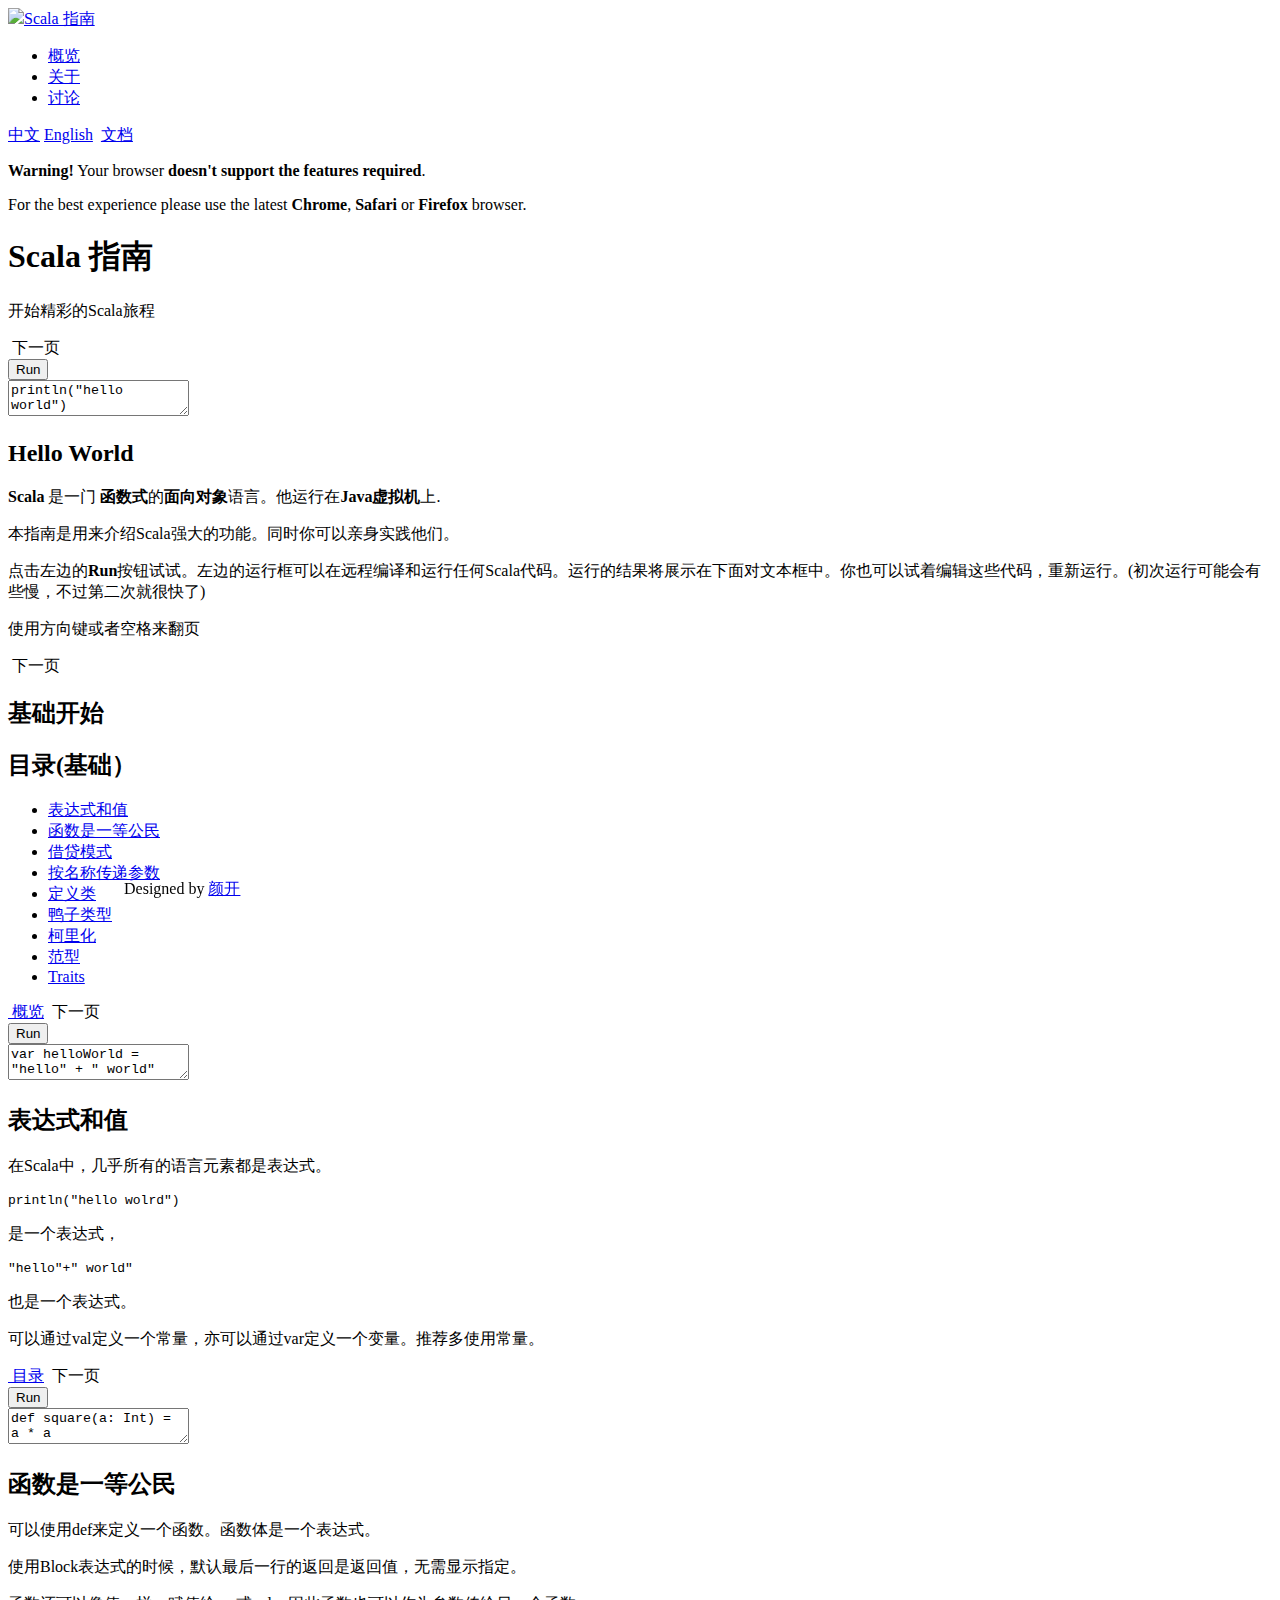
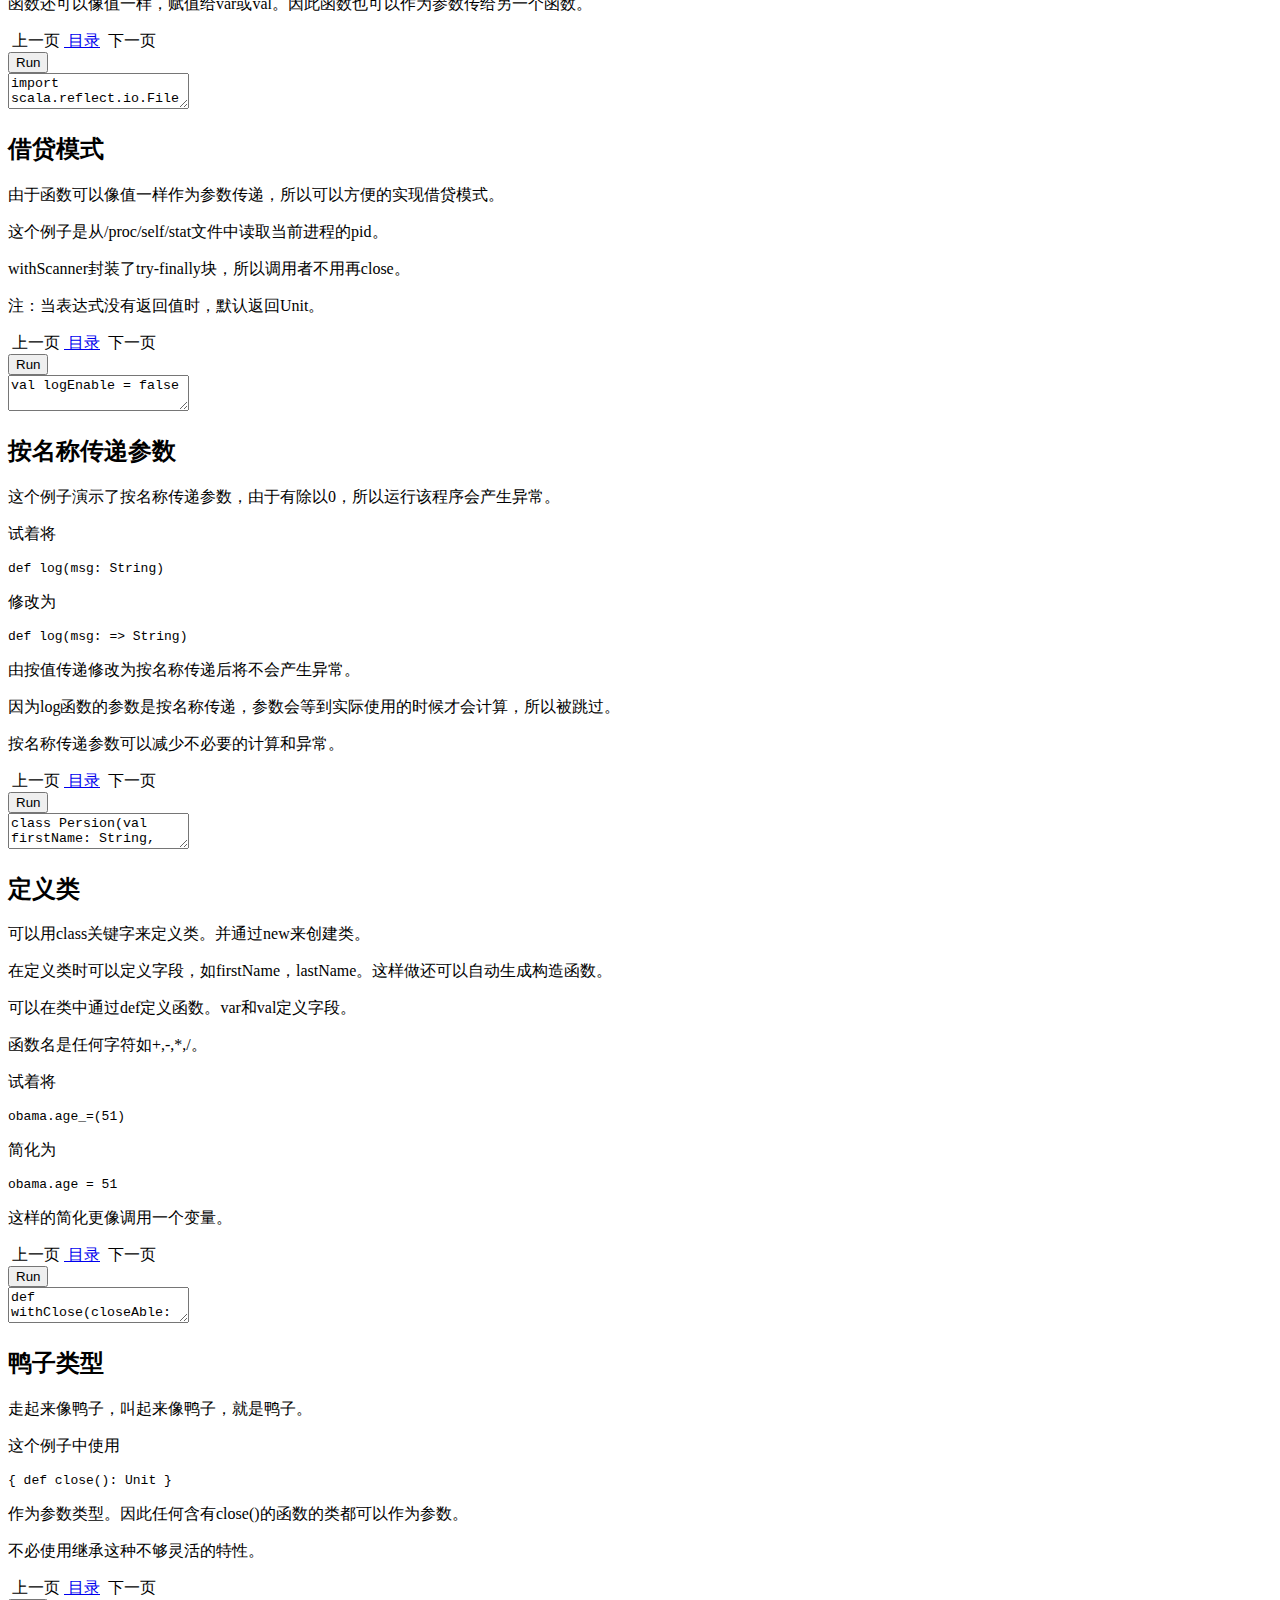
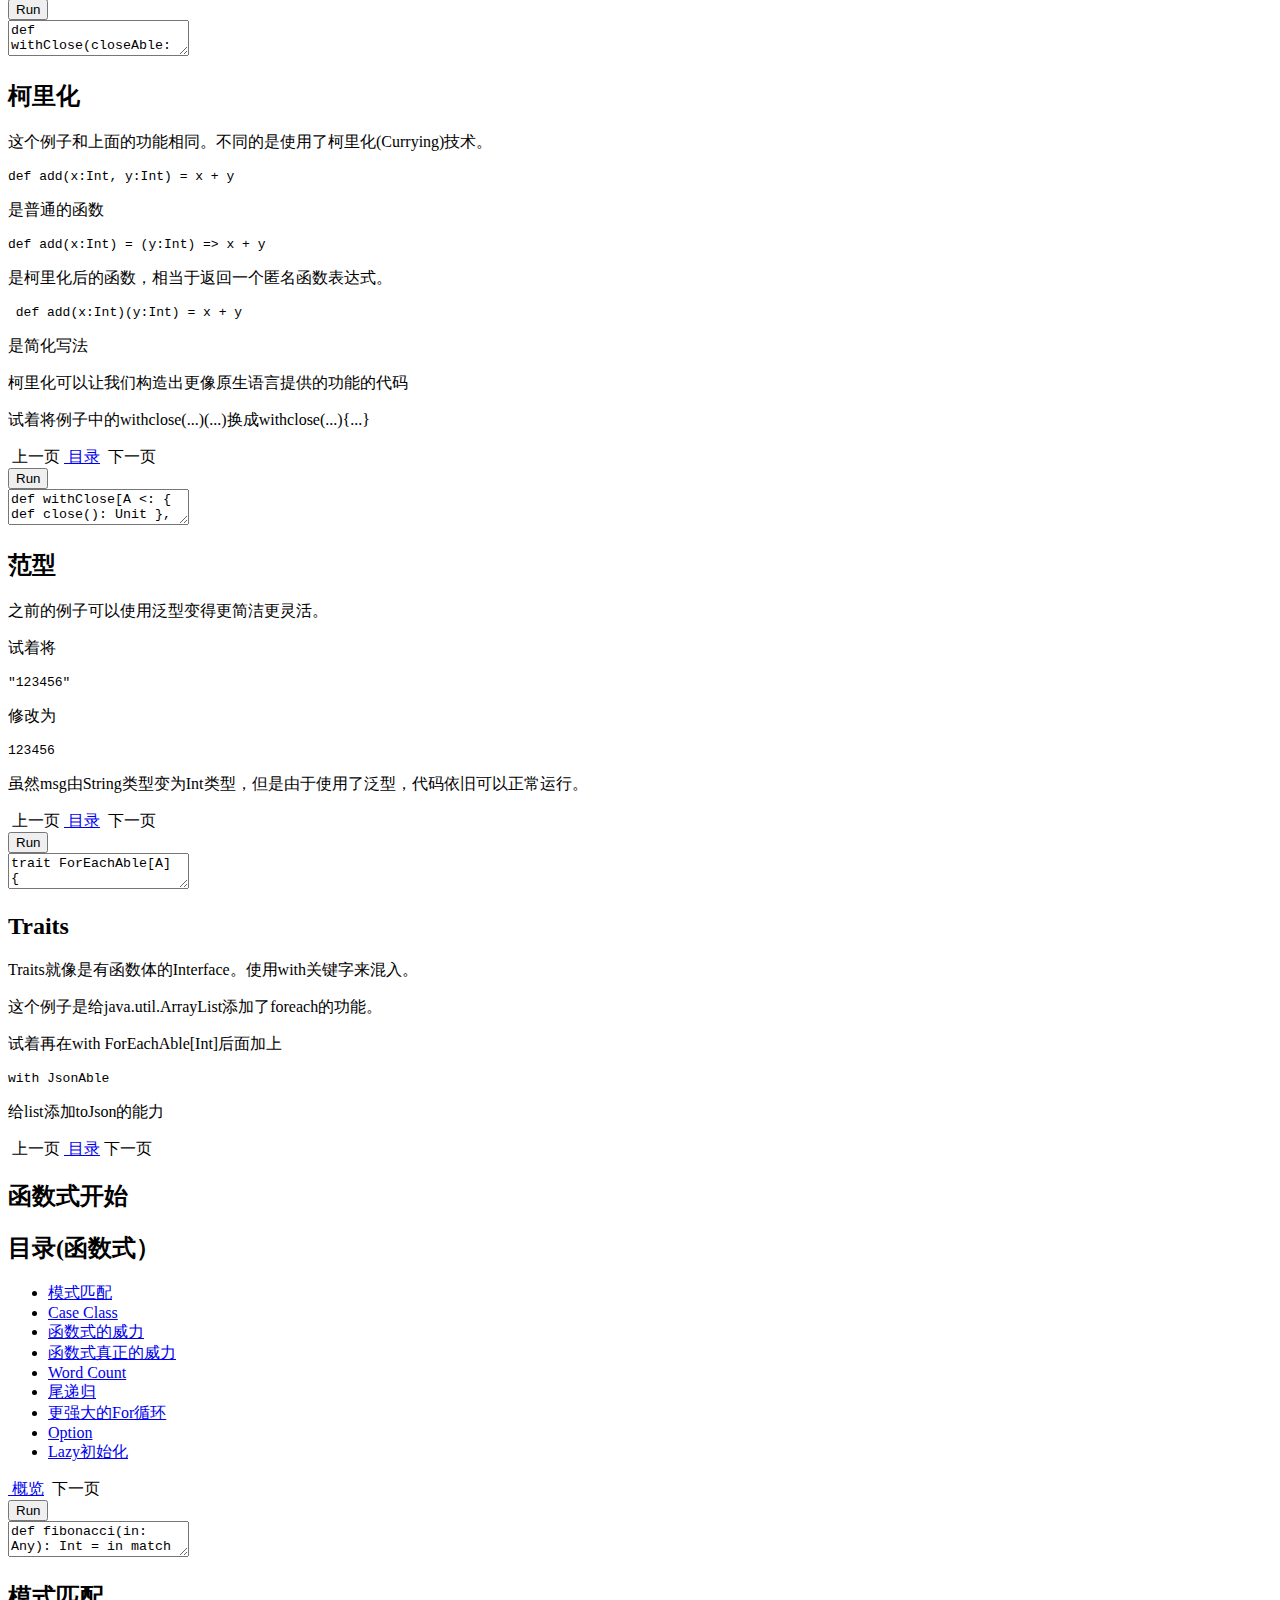
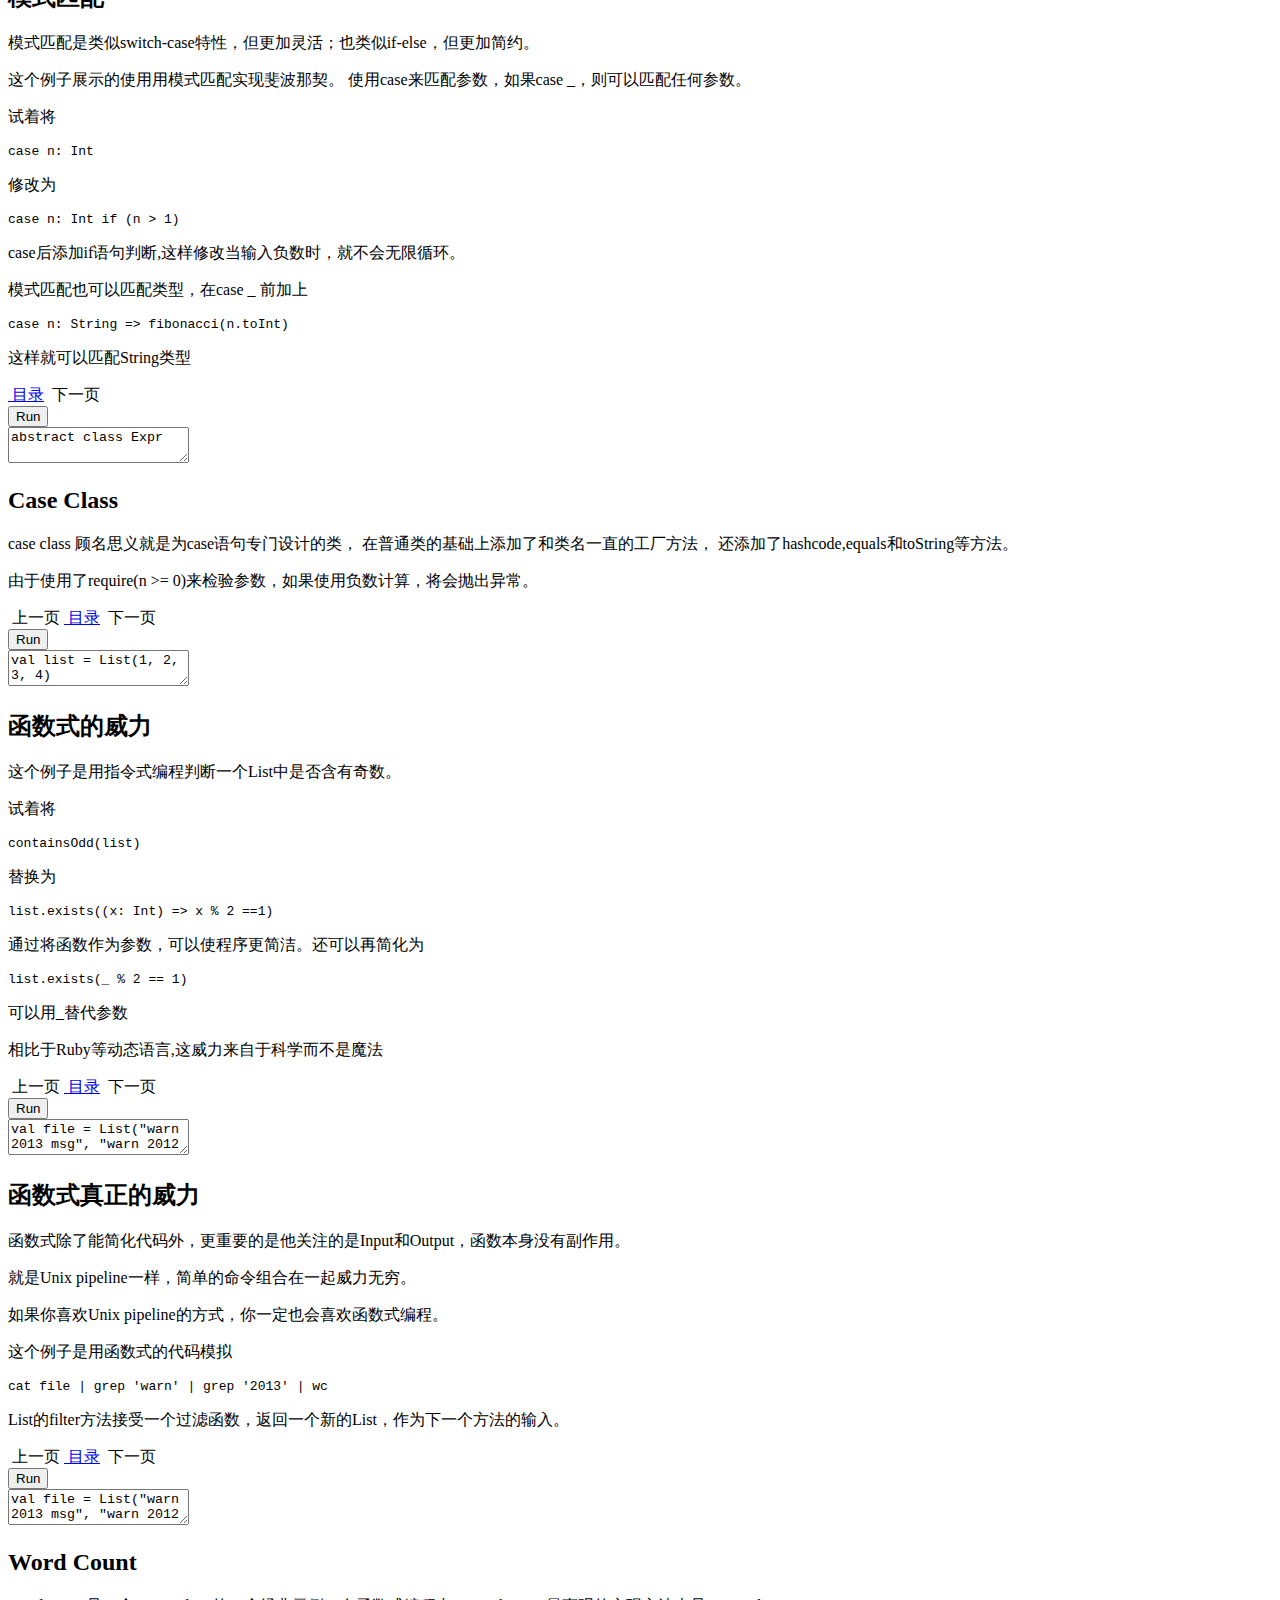
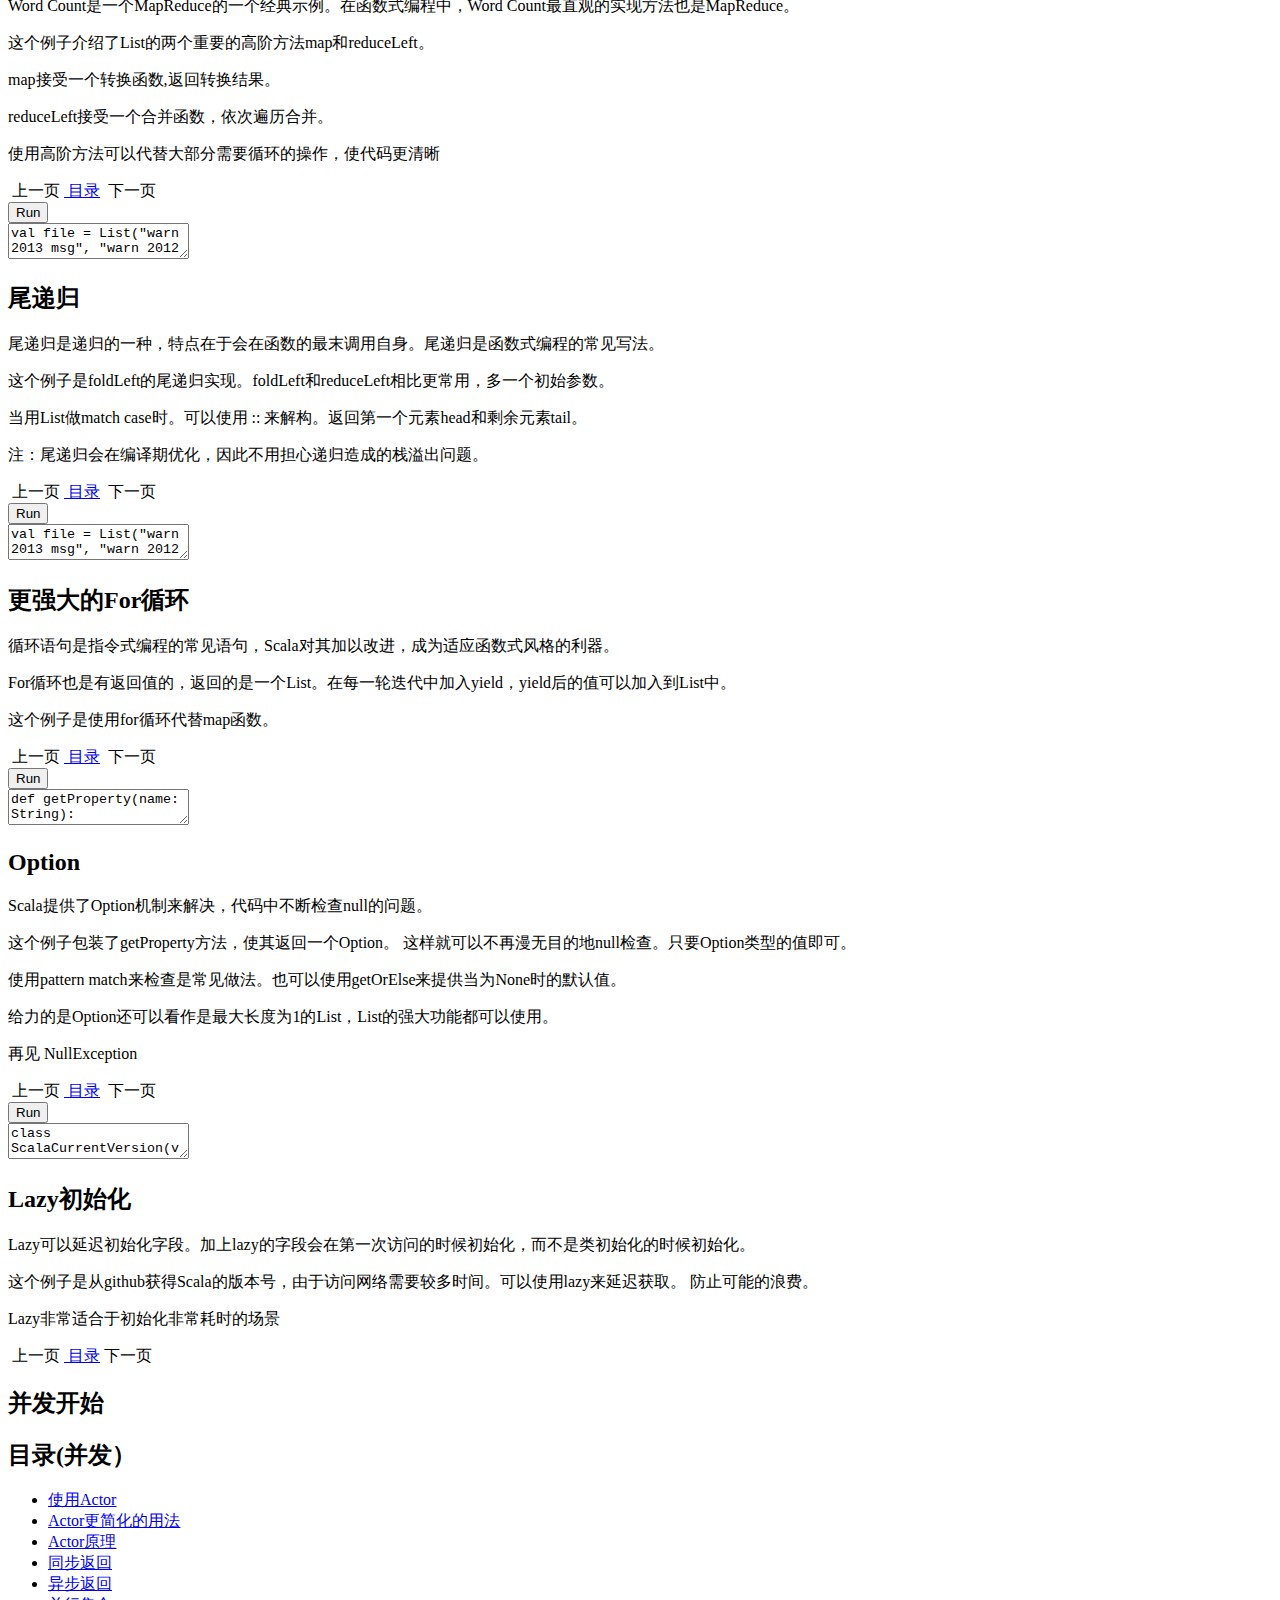
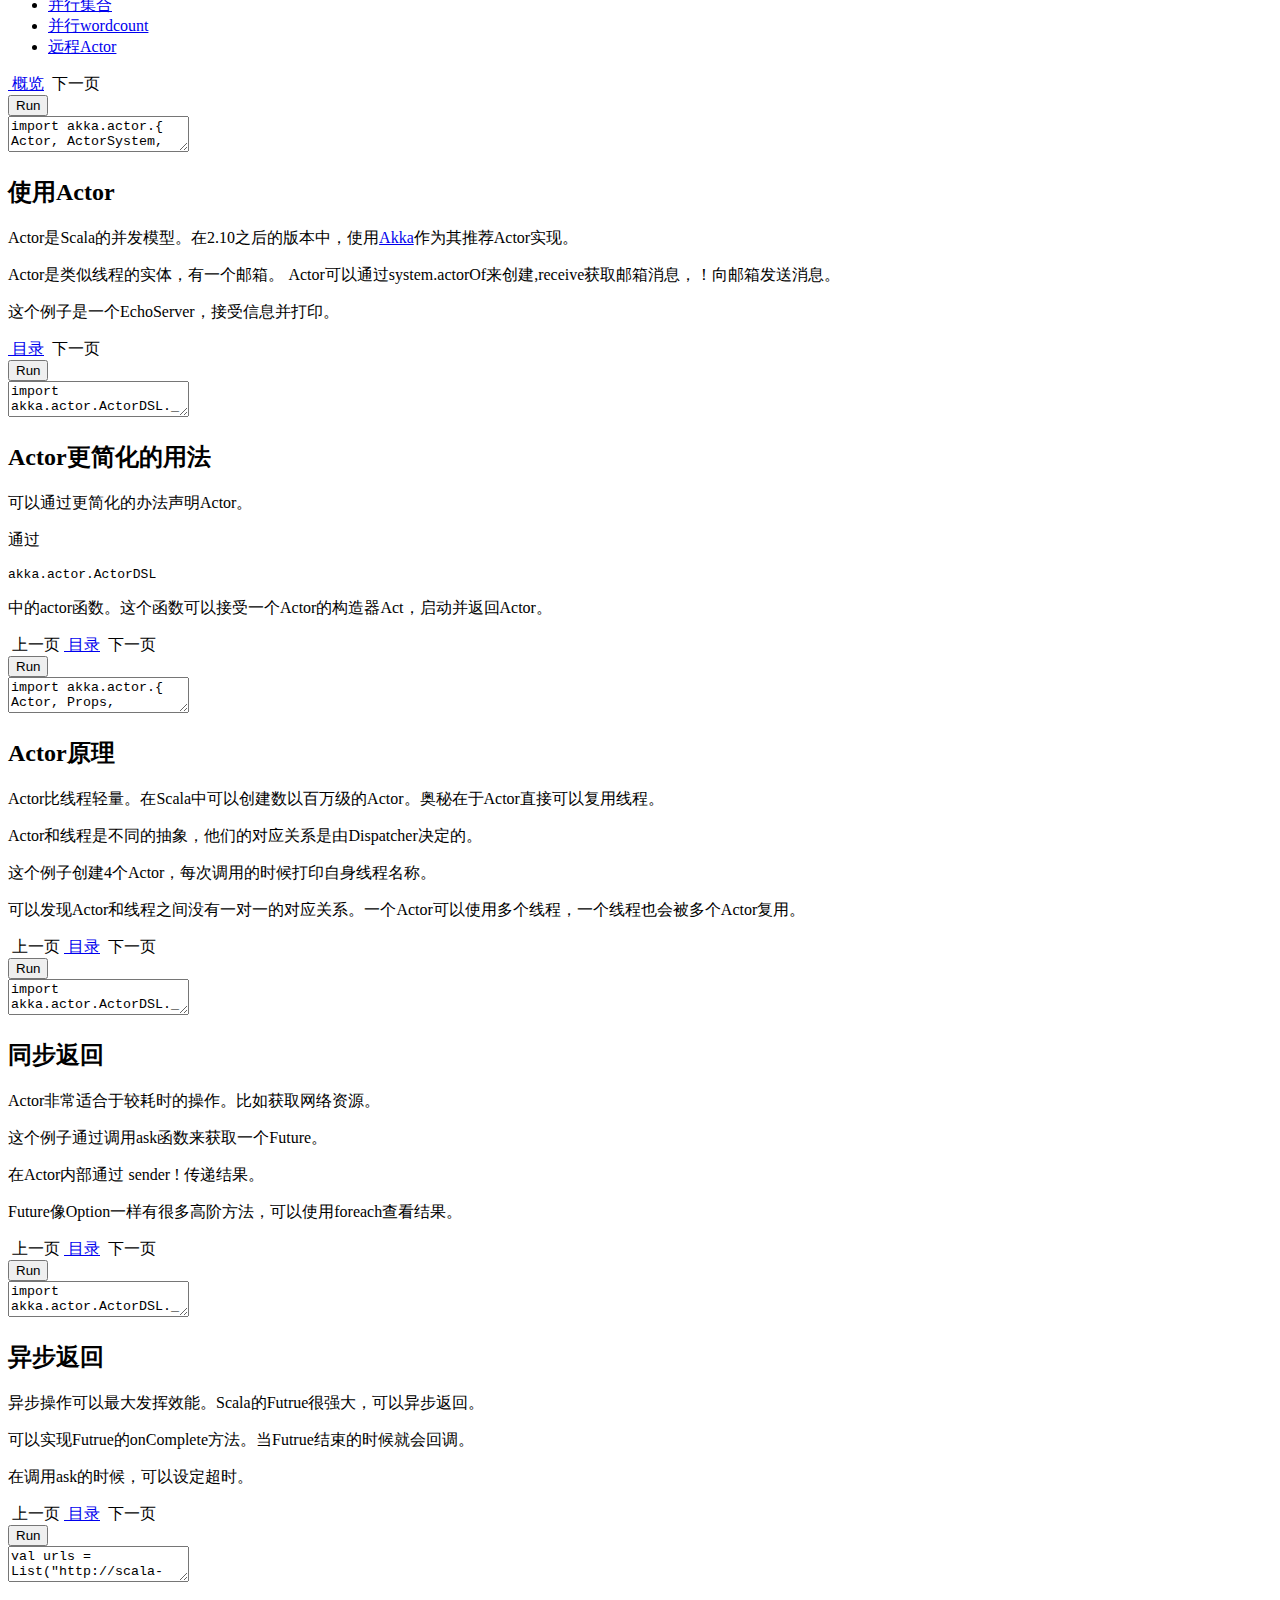
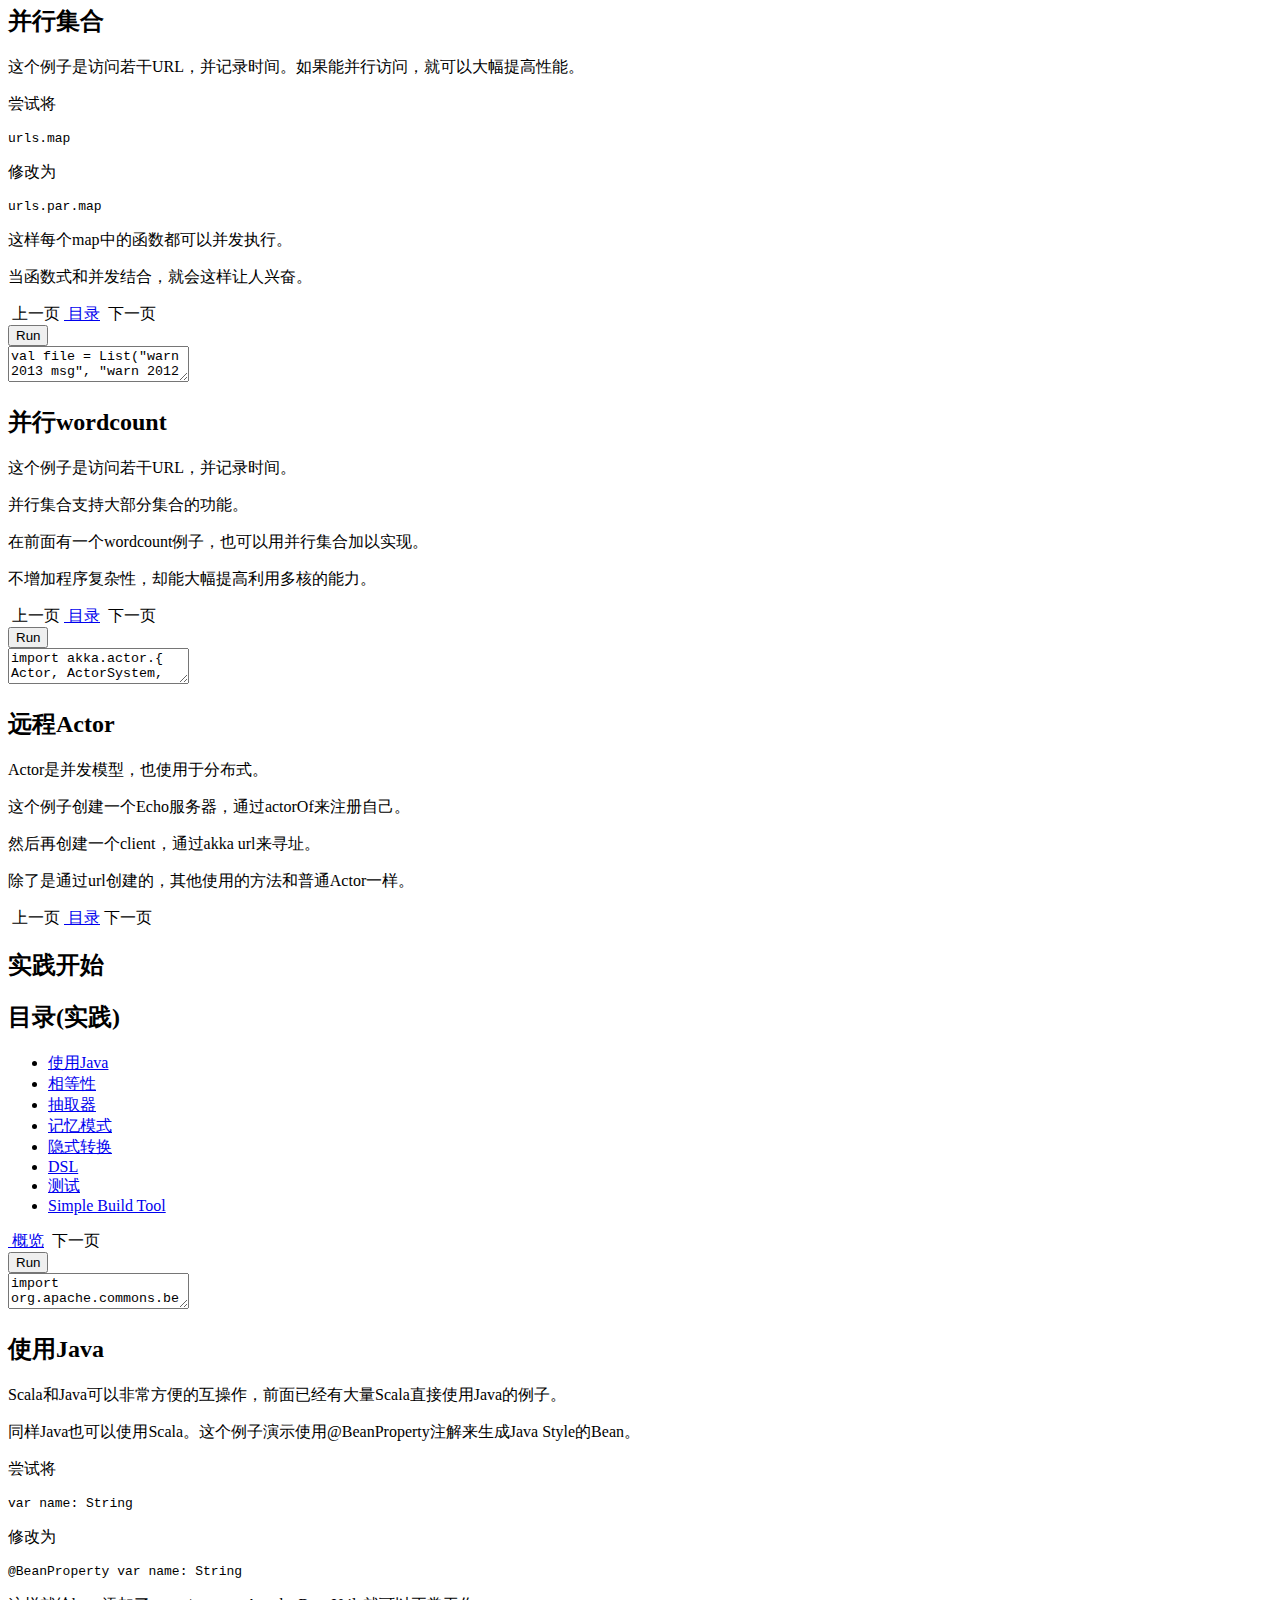
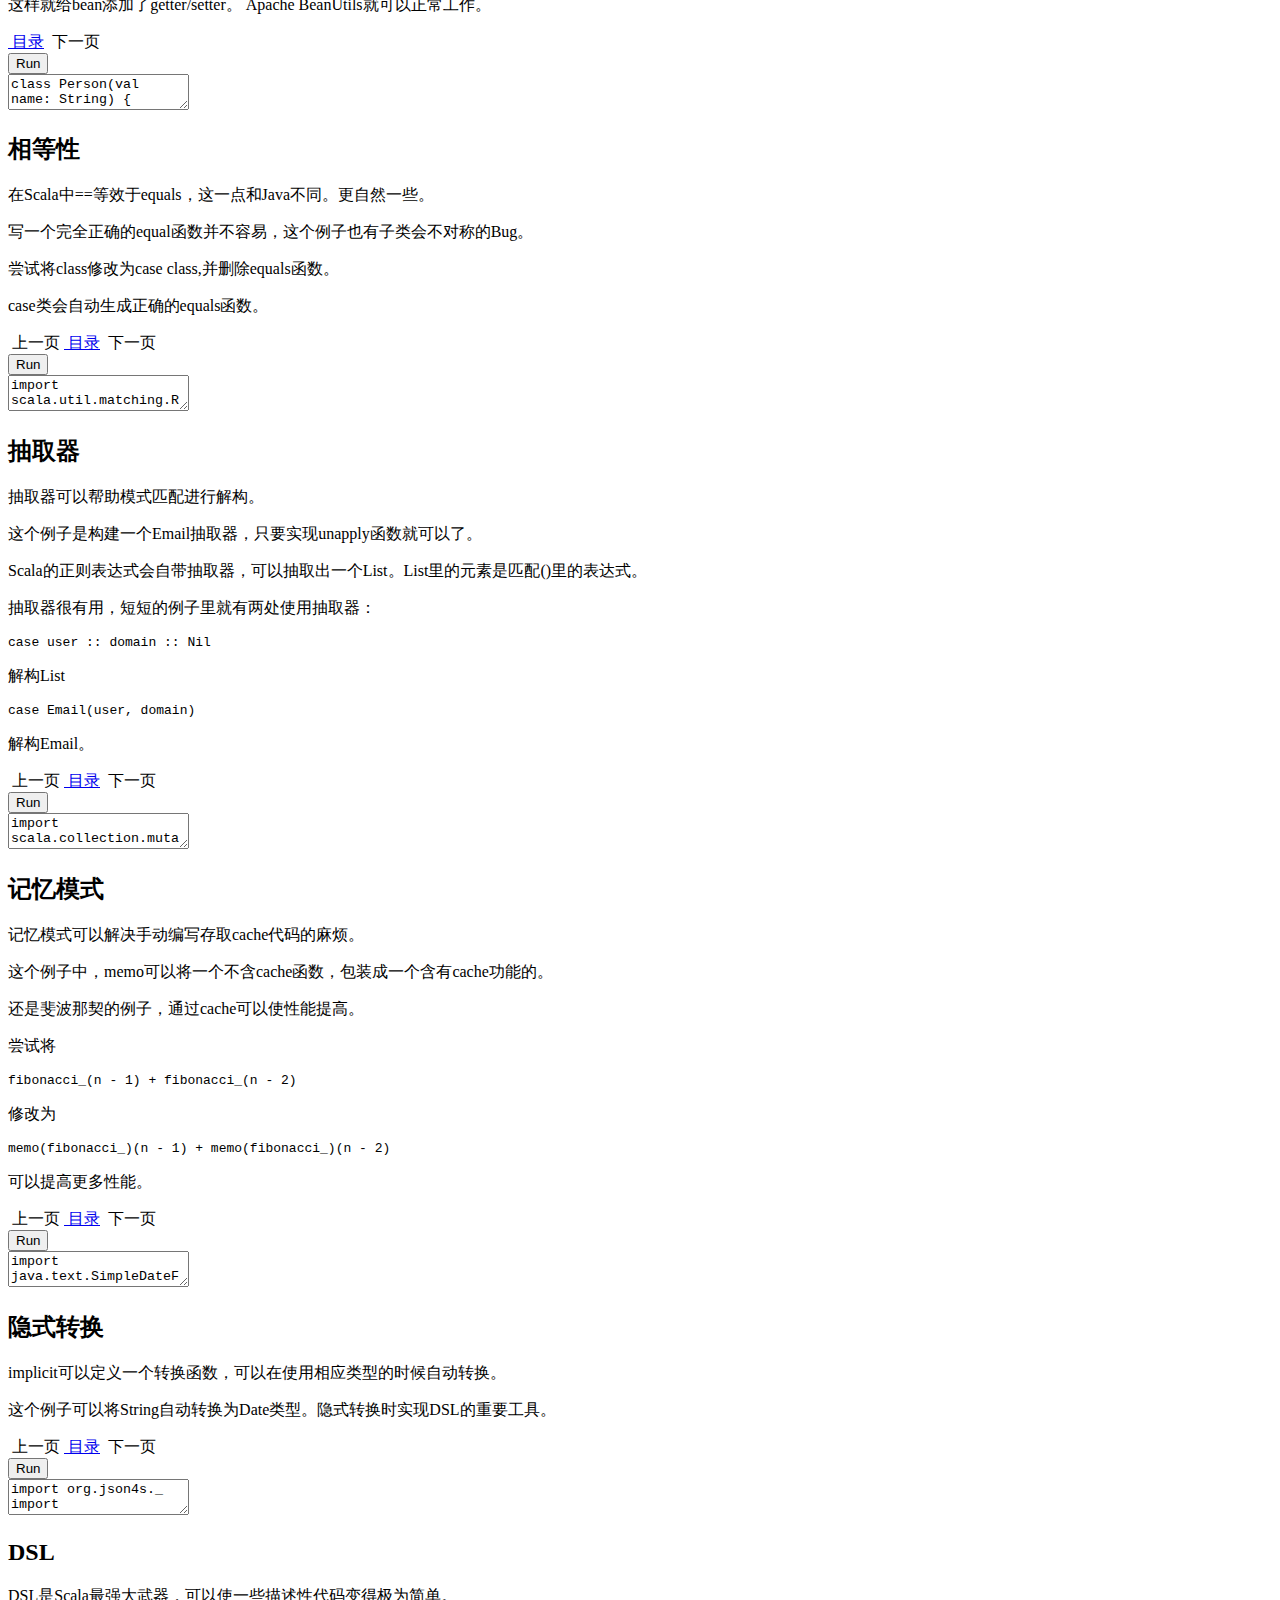
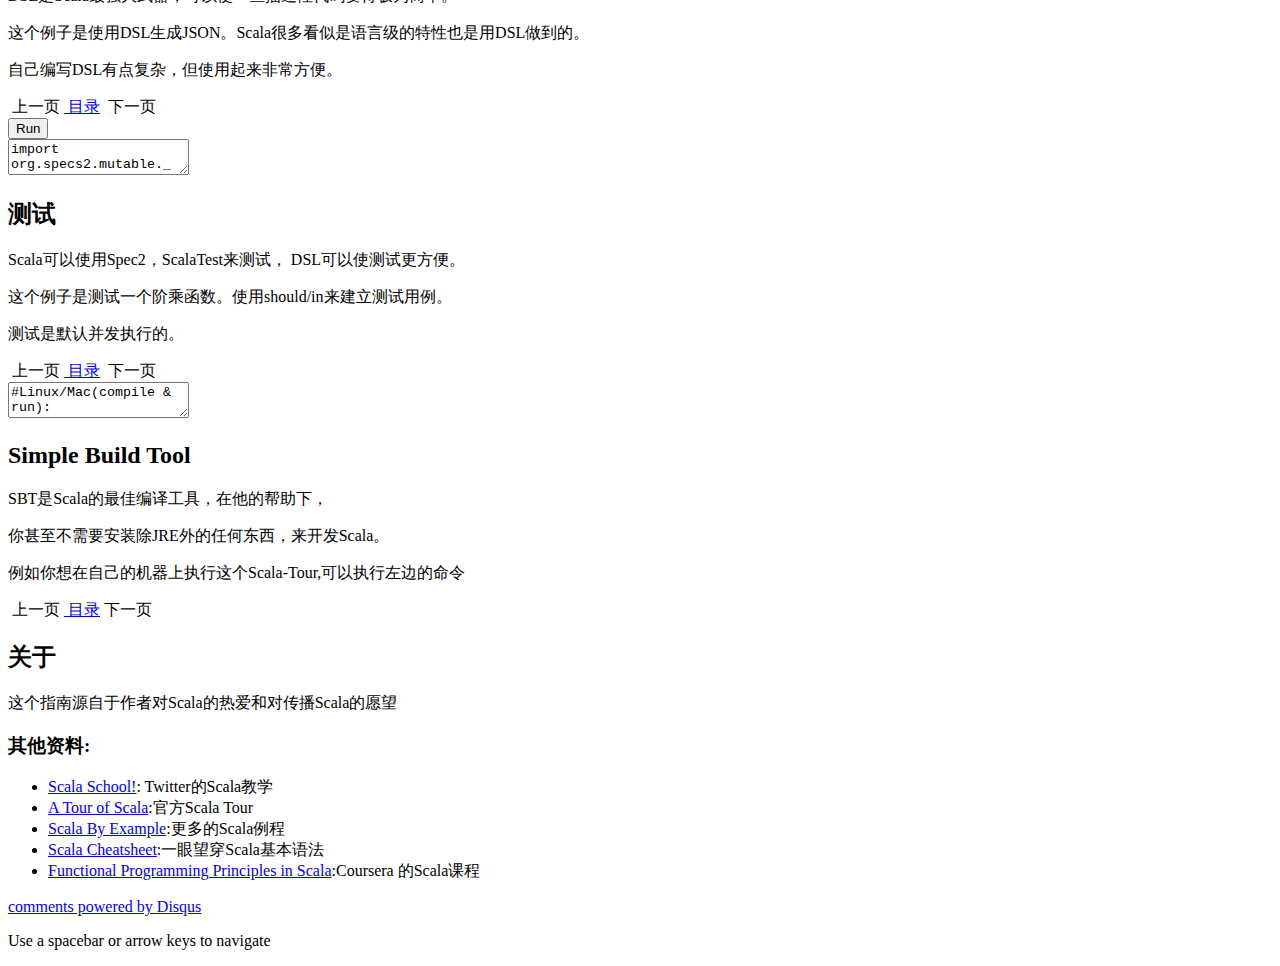
==== commit c8f10eb7: "Update" ====
--- a/webapp/index.html
+++ b/webapp/index.html
@@ -1385,19 +1385,17 @@
                                 <div class="workspace-editor">
                                     <form>
                                         <textarea class="editor" spellcheck="false">
-import akka.actor.{ Actor, ActorSystem, Props }
-
-val system = ActorSystem()
-
-class EchoServer extends Actor {
-  def receive = {
-    case msg: String =&gt; println("echo " + msg)
+import akka.actor.ActorDSL._
+import akka.actor.ActorSystem
+
+implicit val system = ActorSystem()
+
+val echoServer = actor(new Act {
+  become {
+    case msg => println("echo " + msg)
   }
-}
-
-val echoServer = system.actorOf(Props[EchoServer])
+})
 echoServer ! "hi"
-
 system.shutdown
 </textarea>
                                     </form>
@@ -1546,15 +1544,6 @@
                         <p>
                             Future像Option一样有很多高阶方法，可以使用foreach查看结果。
                         </p>
-                        <pre>
-println(version)
-</pre>
-                        <p>
-                            修改为
-                        </p>
-                        <pre>
-println(version())
-</pre>
                         <div class="step-nav">
                             <a class="btn pre-step" type="button"><i class="icon-arrow-left">&nbsp;</i>上一页</a> <a class="btn" type="button" href="#/concurrency-contents"><i class="icon-arrow-up">&nbsp;</i>目录</a> <a class="btn next-step" type="button"><i class="icon-arrow-right">&nbsp;</i>下一页</a>
                         </div>
@@ -2022,10 +2011,9 @@
                                         <textarea class="editor" spellcheck="false">
 import scala.collection.mutable.WeakHashMap
 
-def memo[X, R](f: X =&gt; R) = {
-  val cache = new WeakHashMap[X, R]
-  (x: X) =&gt; cache.getOrElseUpdate(x, f(x))
-}
+val cache = new WeakHashMap[Int, Int]
+def memo(f: Int => Int) = (x: Int) => cache.getOrElseUpdate(x, f(x))
+
 def fibonacci_(in: Int): Int = in match {
   case 0 =&gt; 0;
   case 1 =&gt; 1;
@@ -2072,7 +2060,7 @@
                             修改为
                         </p>
                         <pre>
-fibonacci(n - 1) + fibonacci(n - 2)
+memo(fibonacci_)(n - 1) + memo(fibonacci_)(n - 2)
 </pre>
                         <p>
                             可以提高更多性能。
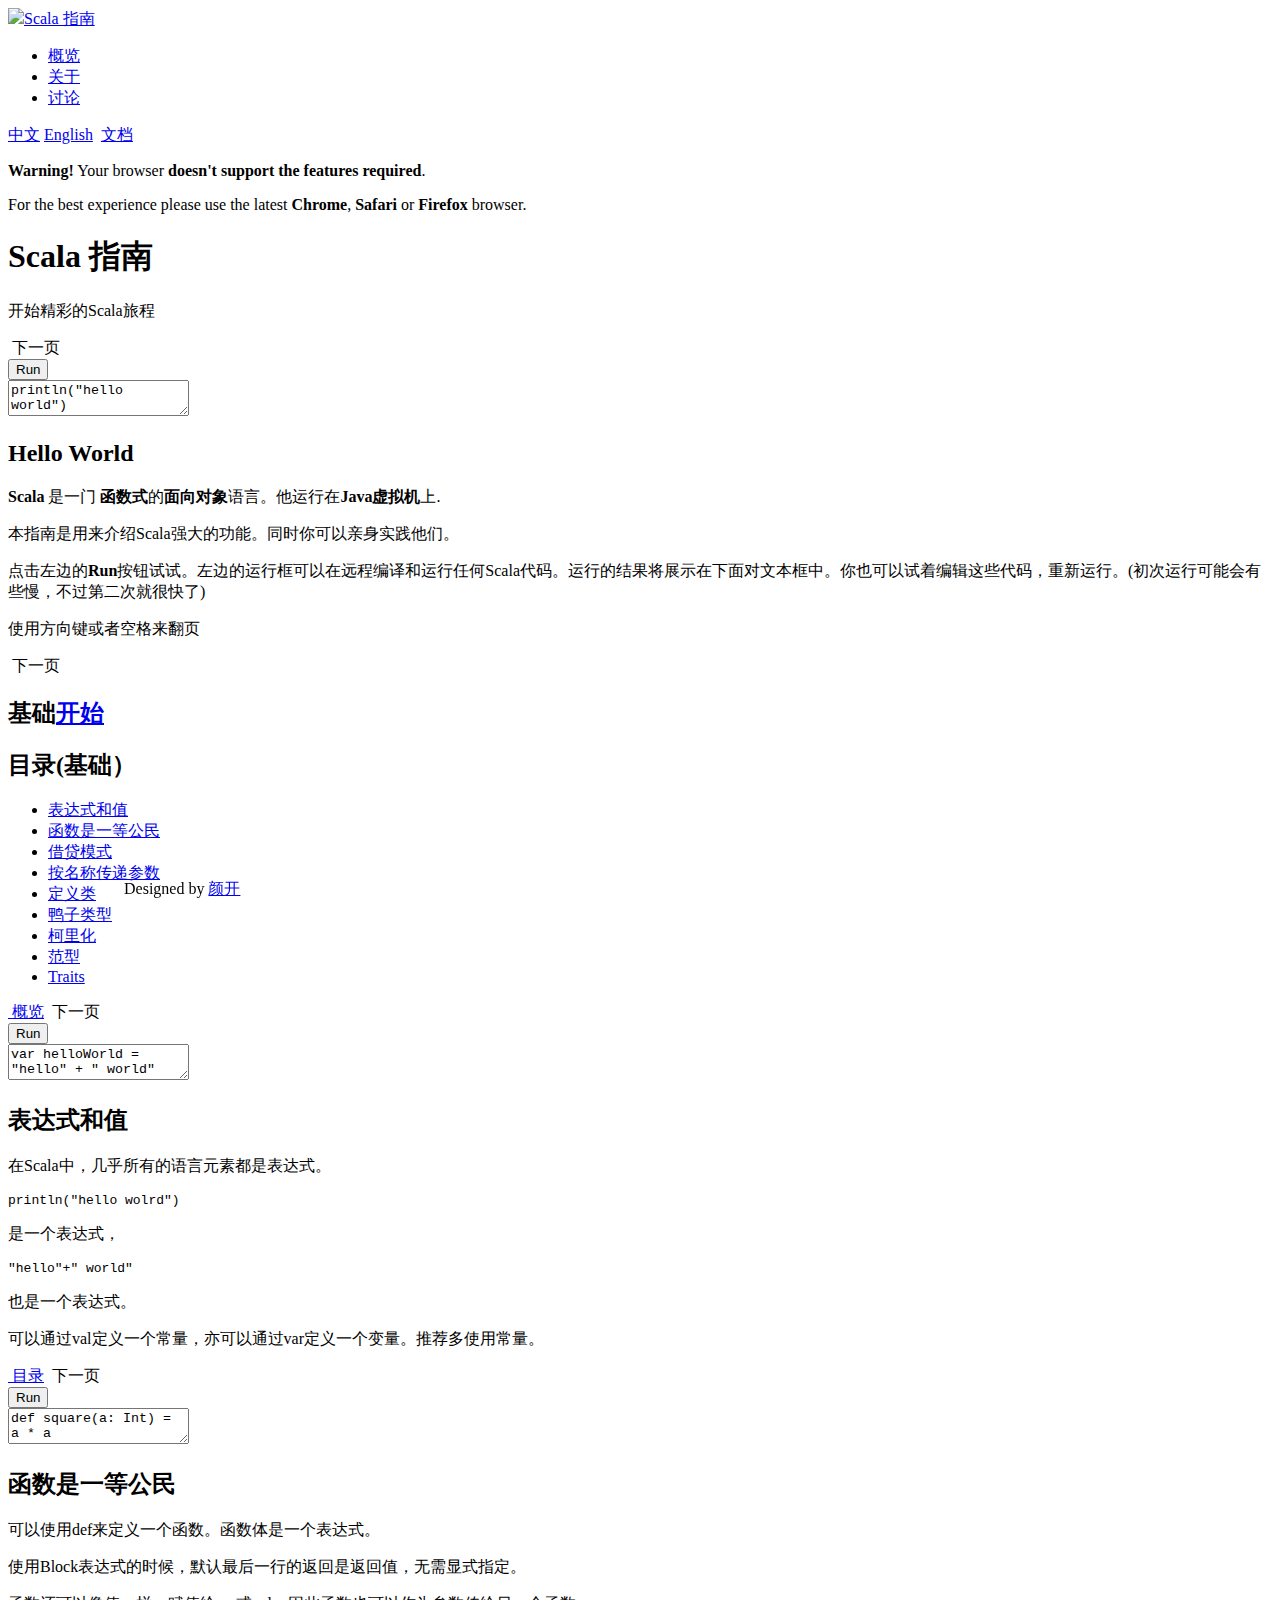
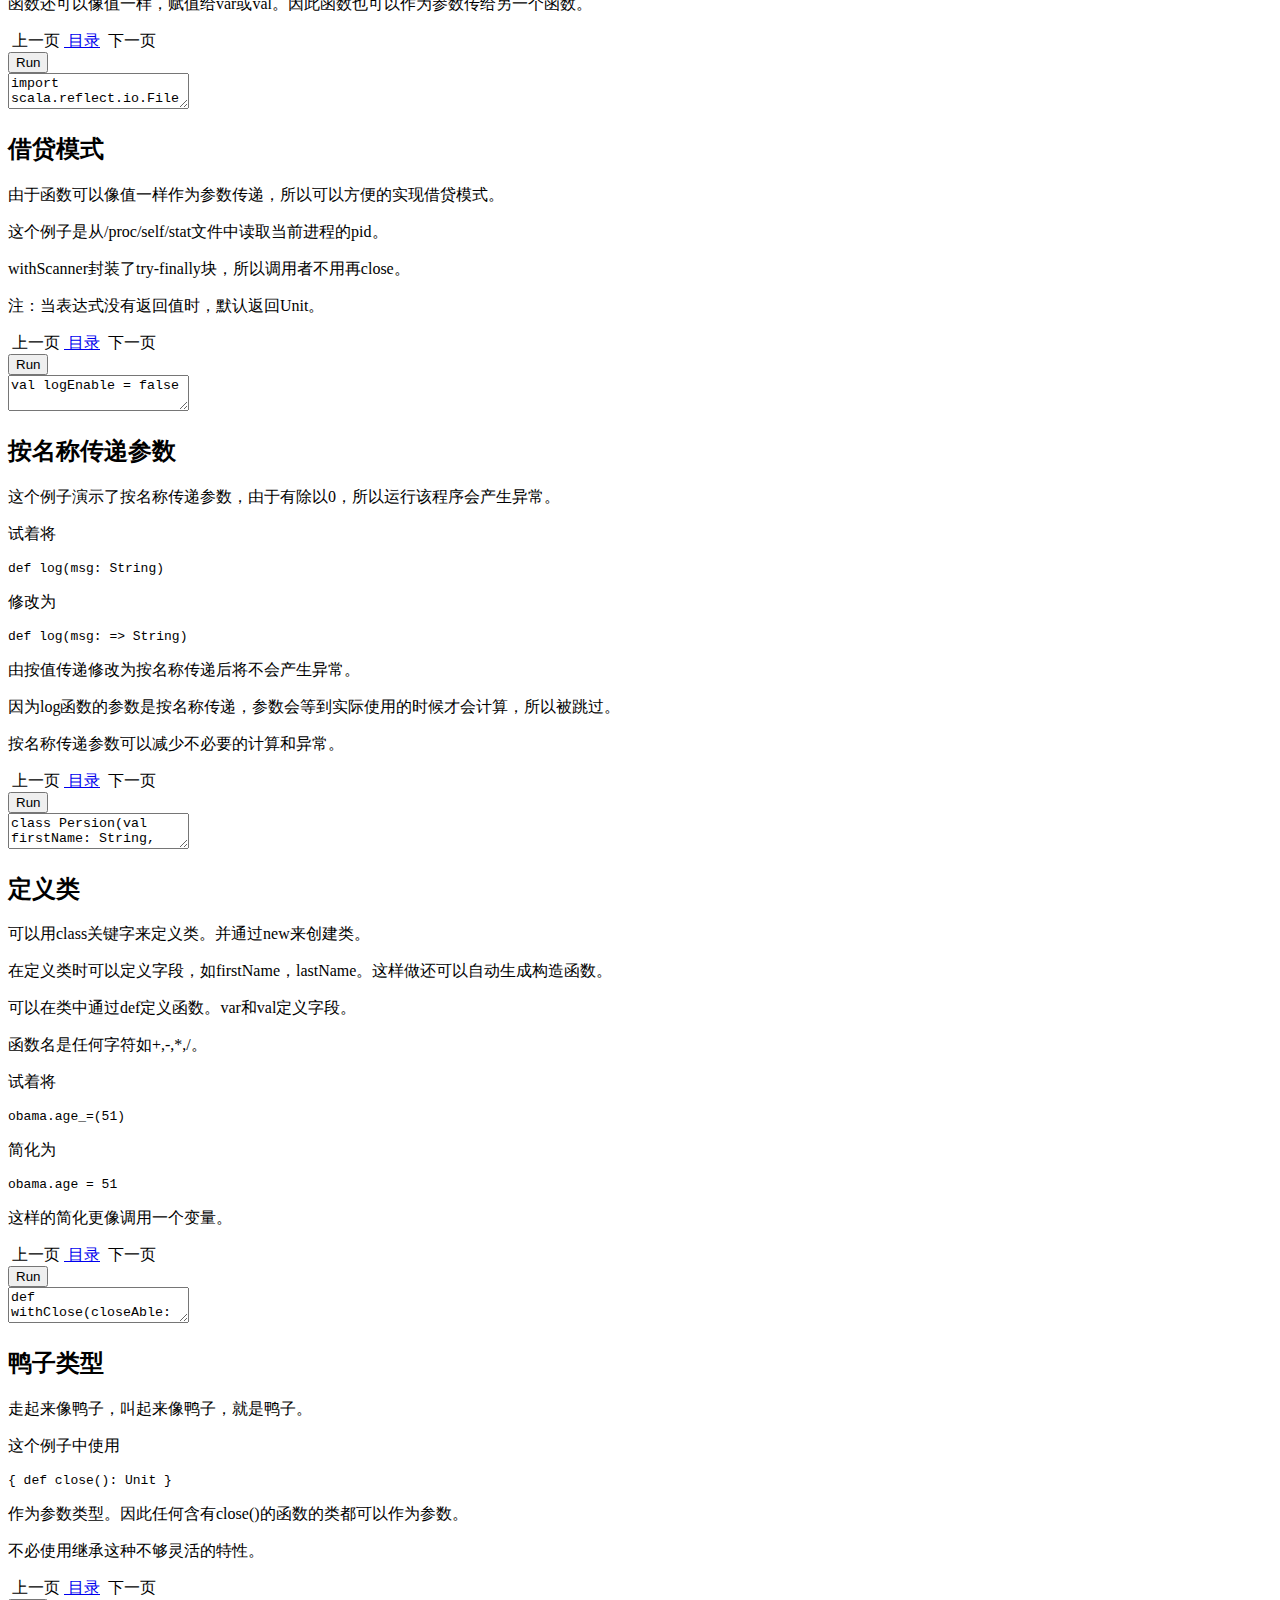
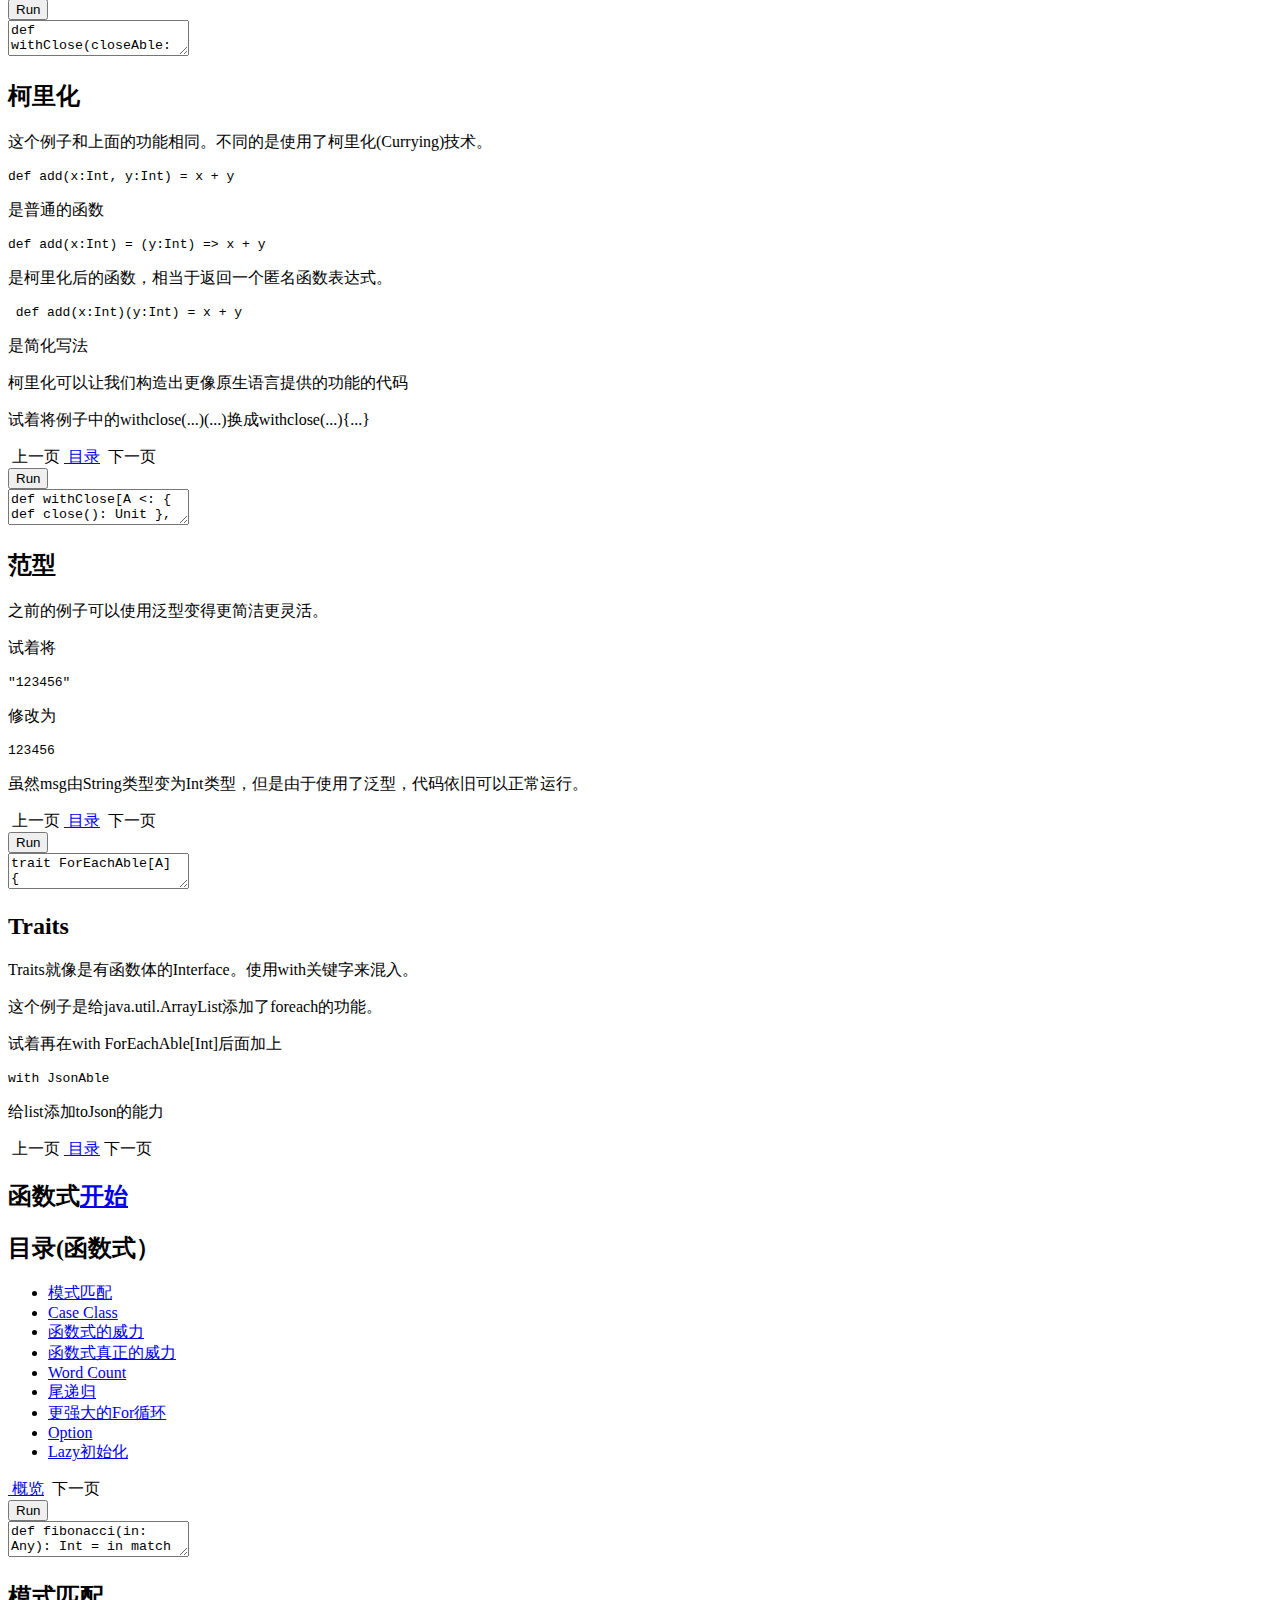
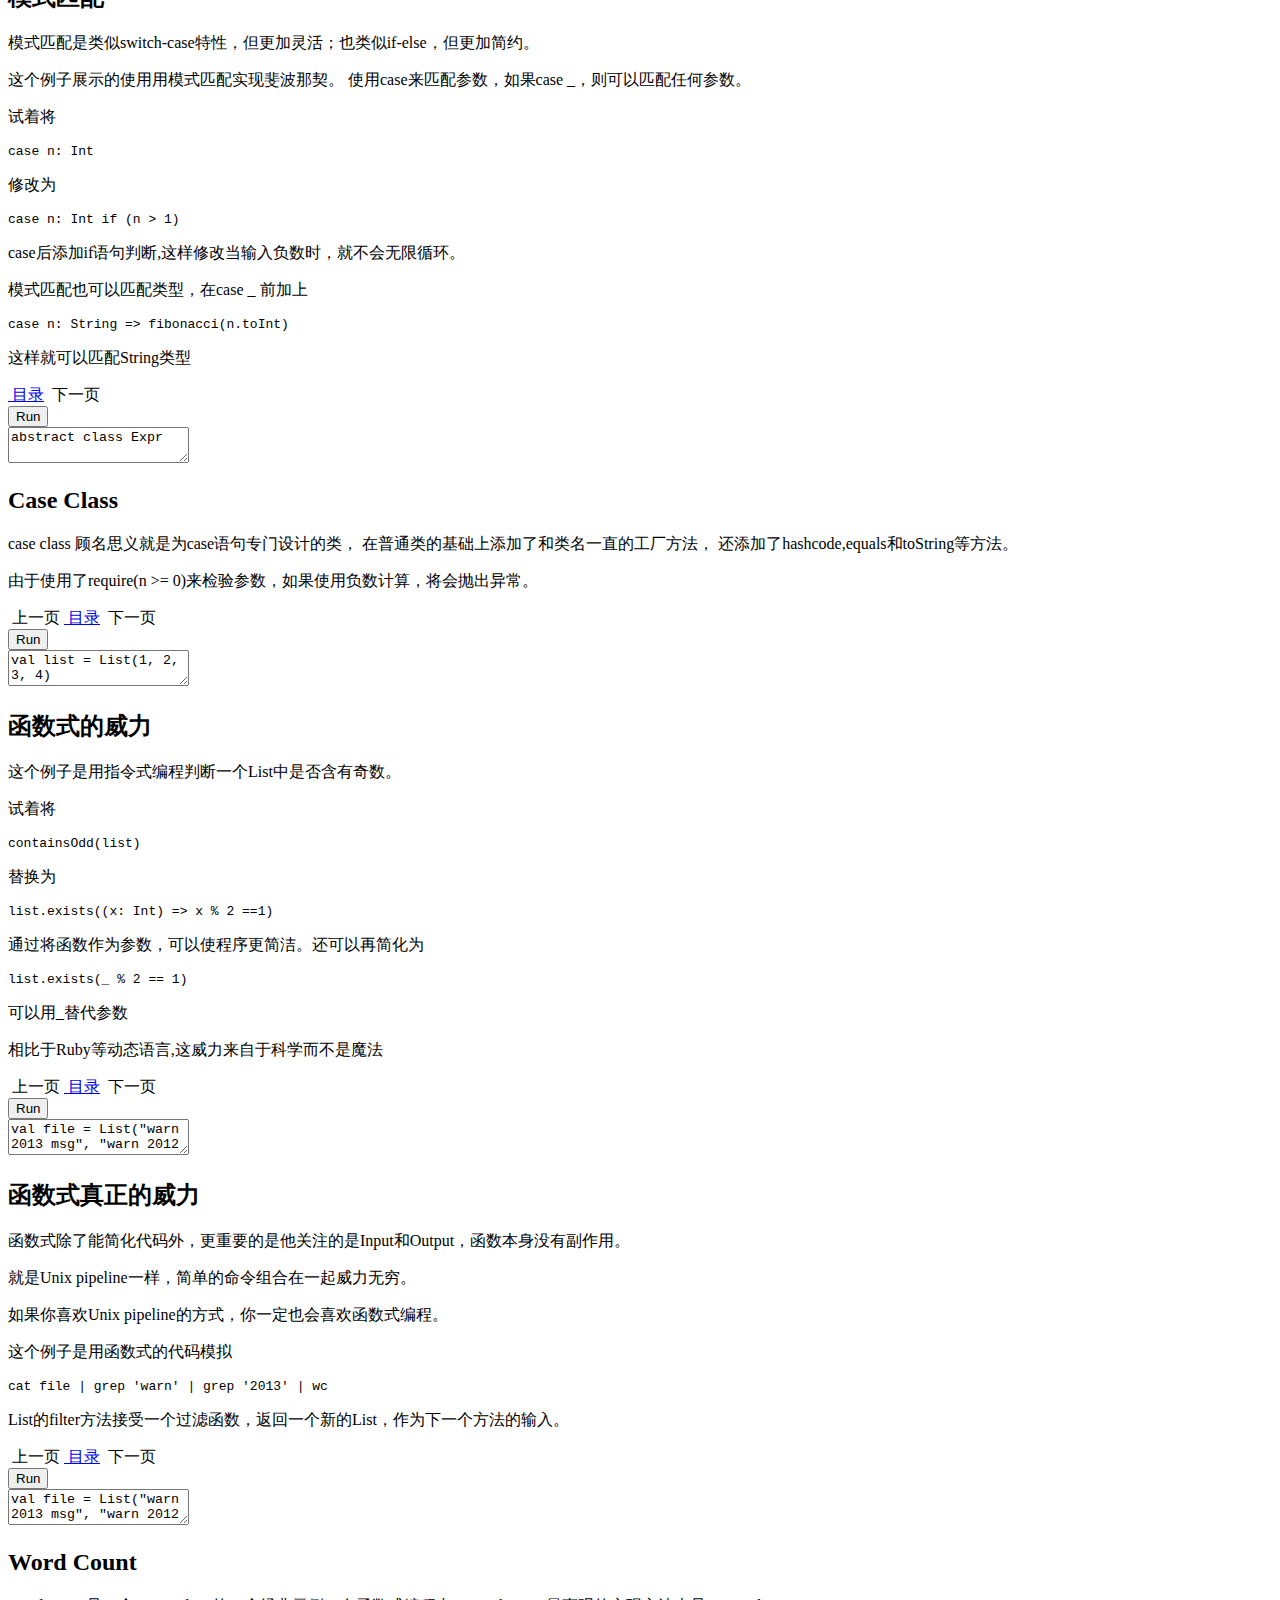
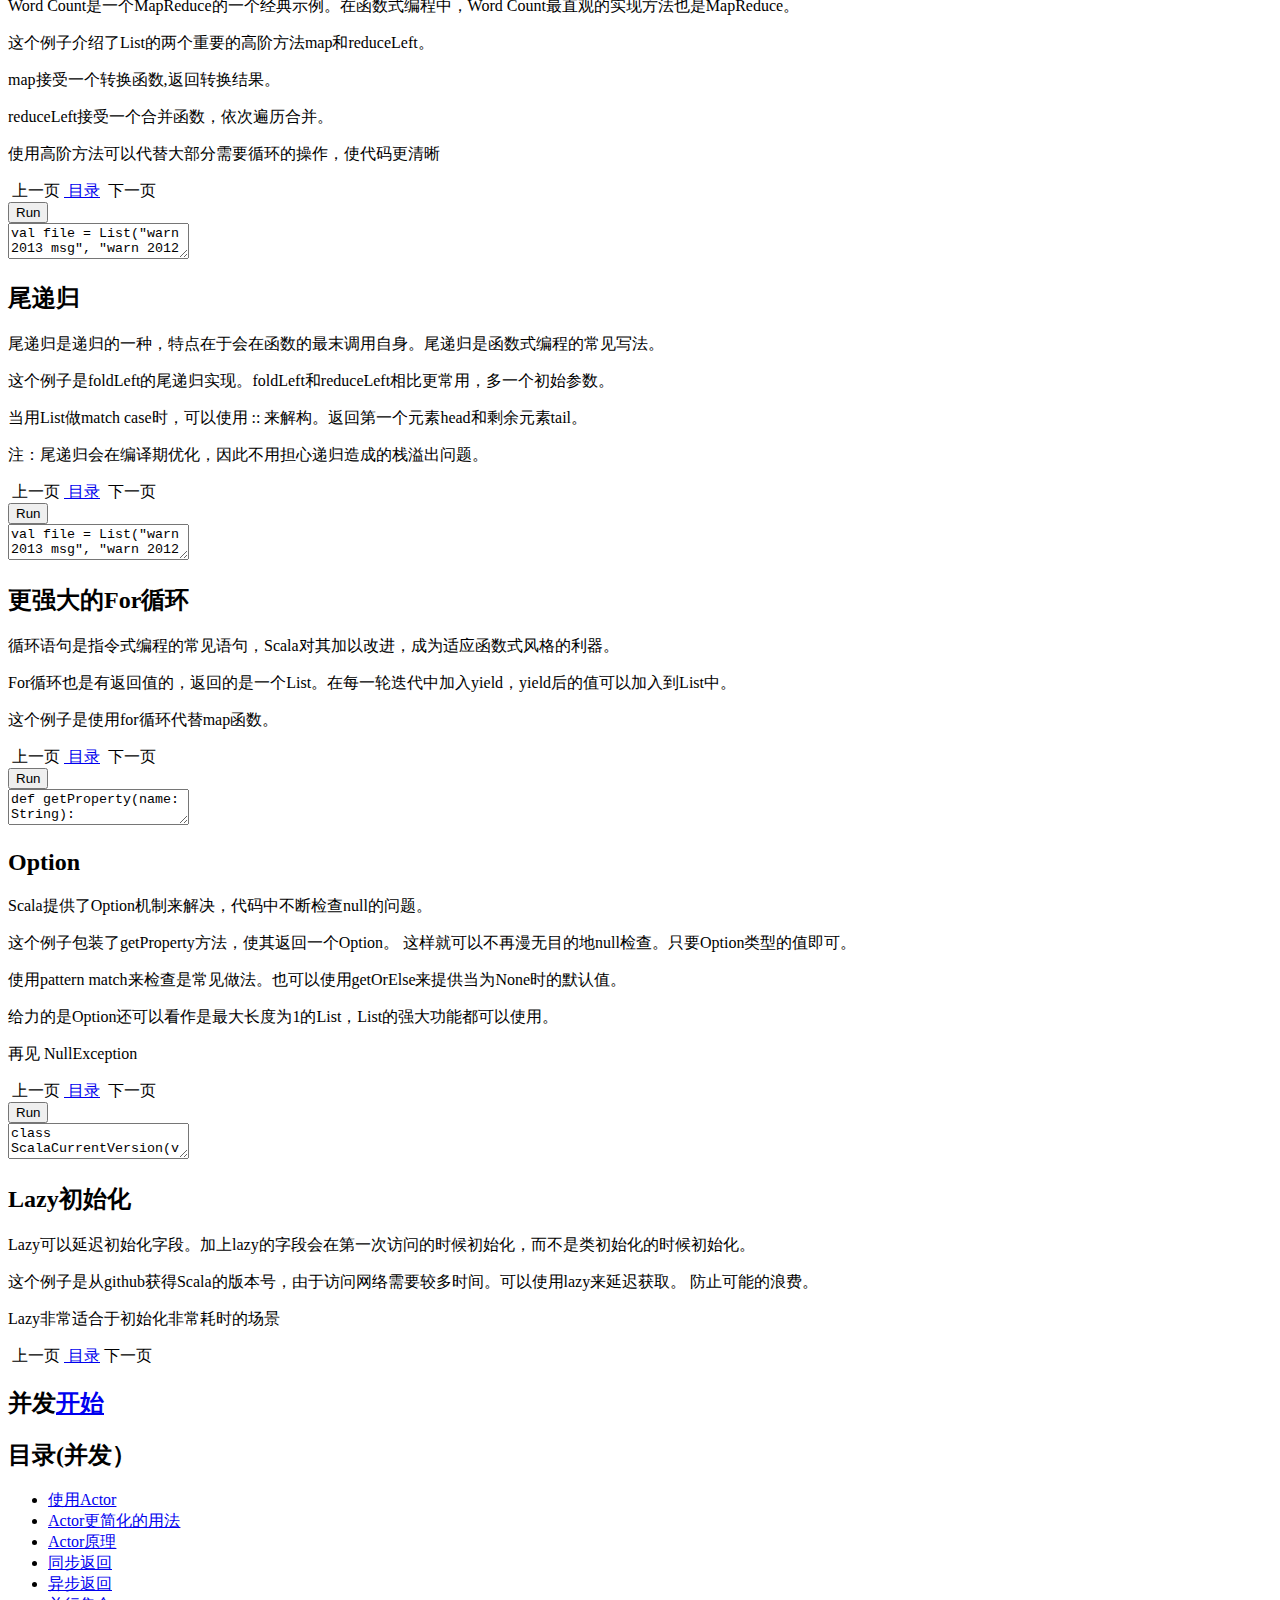
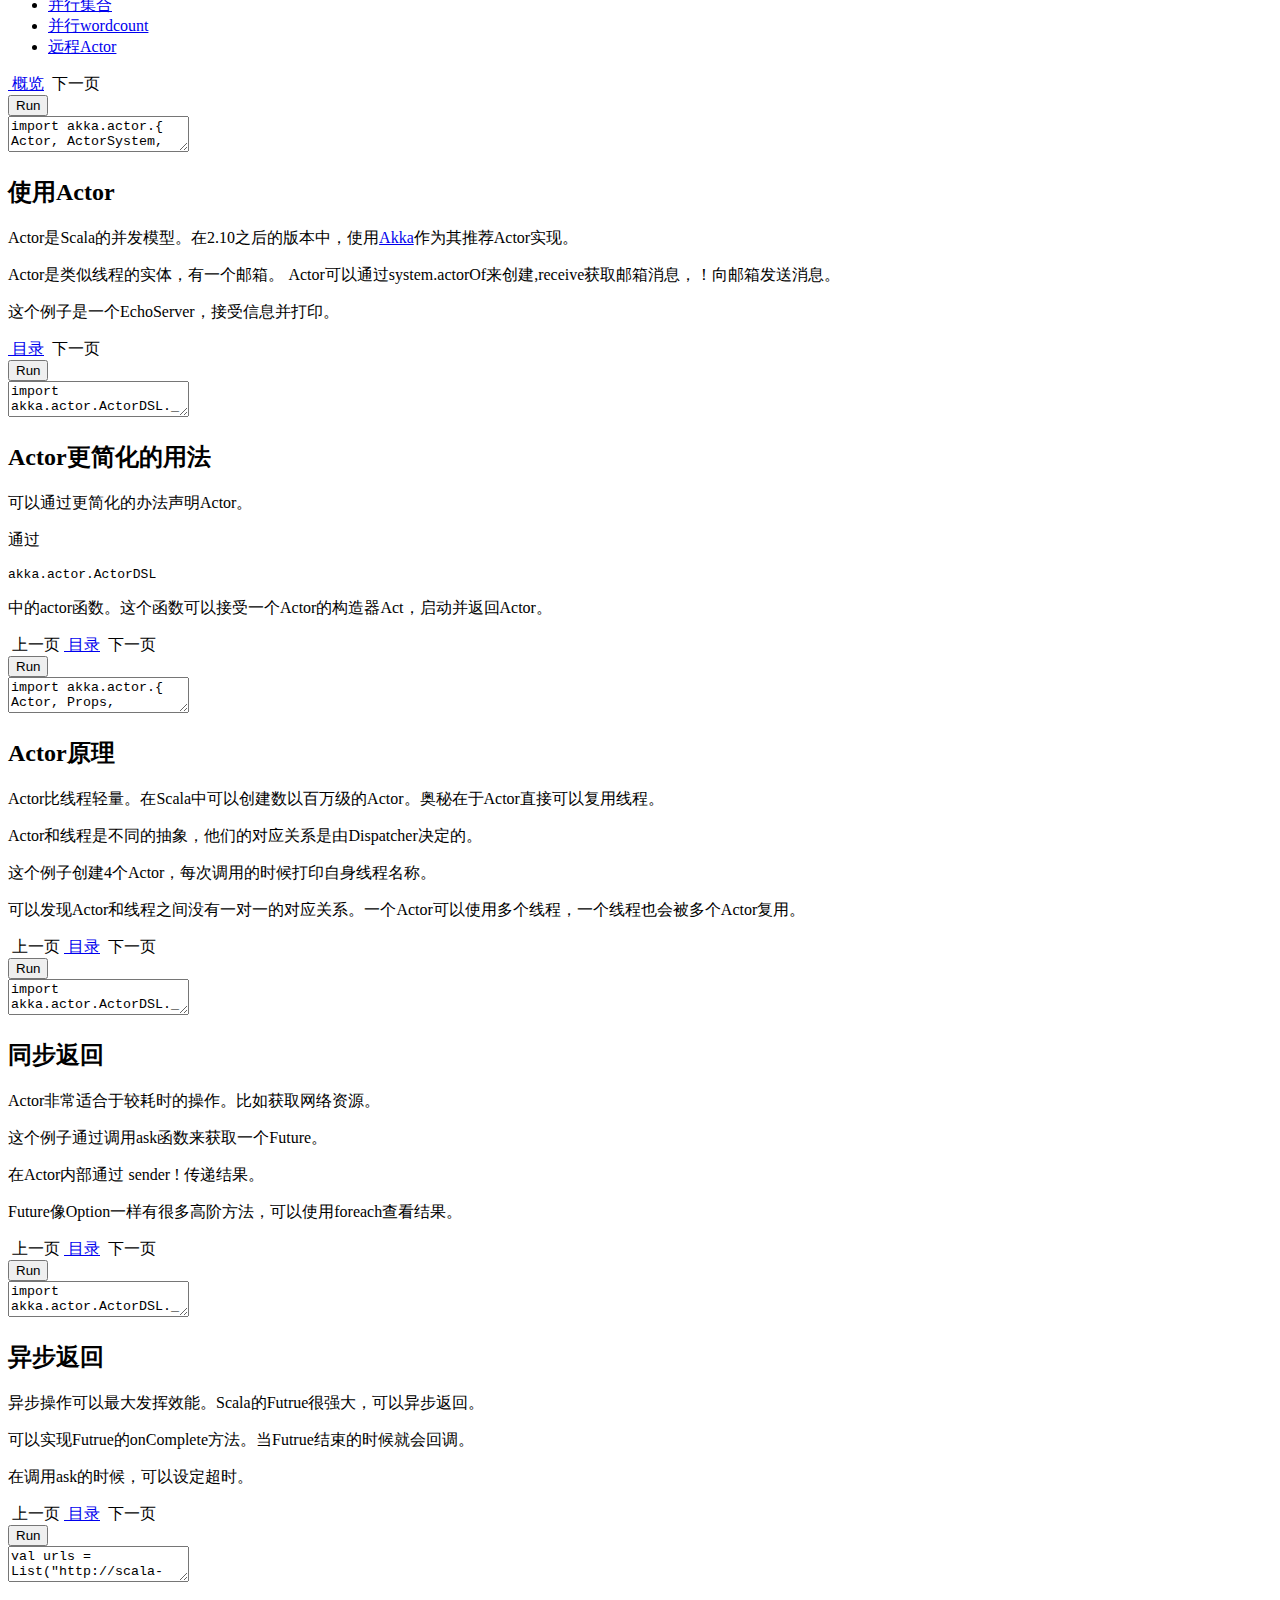
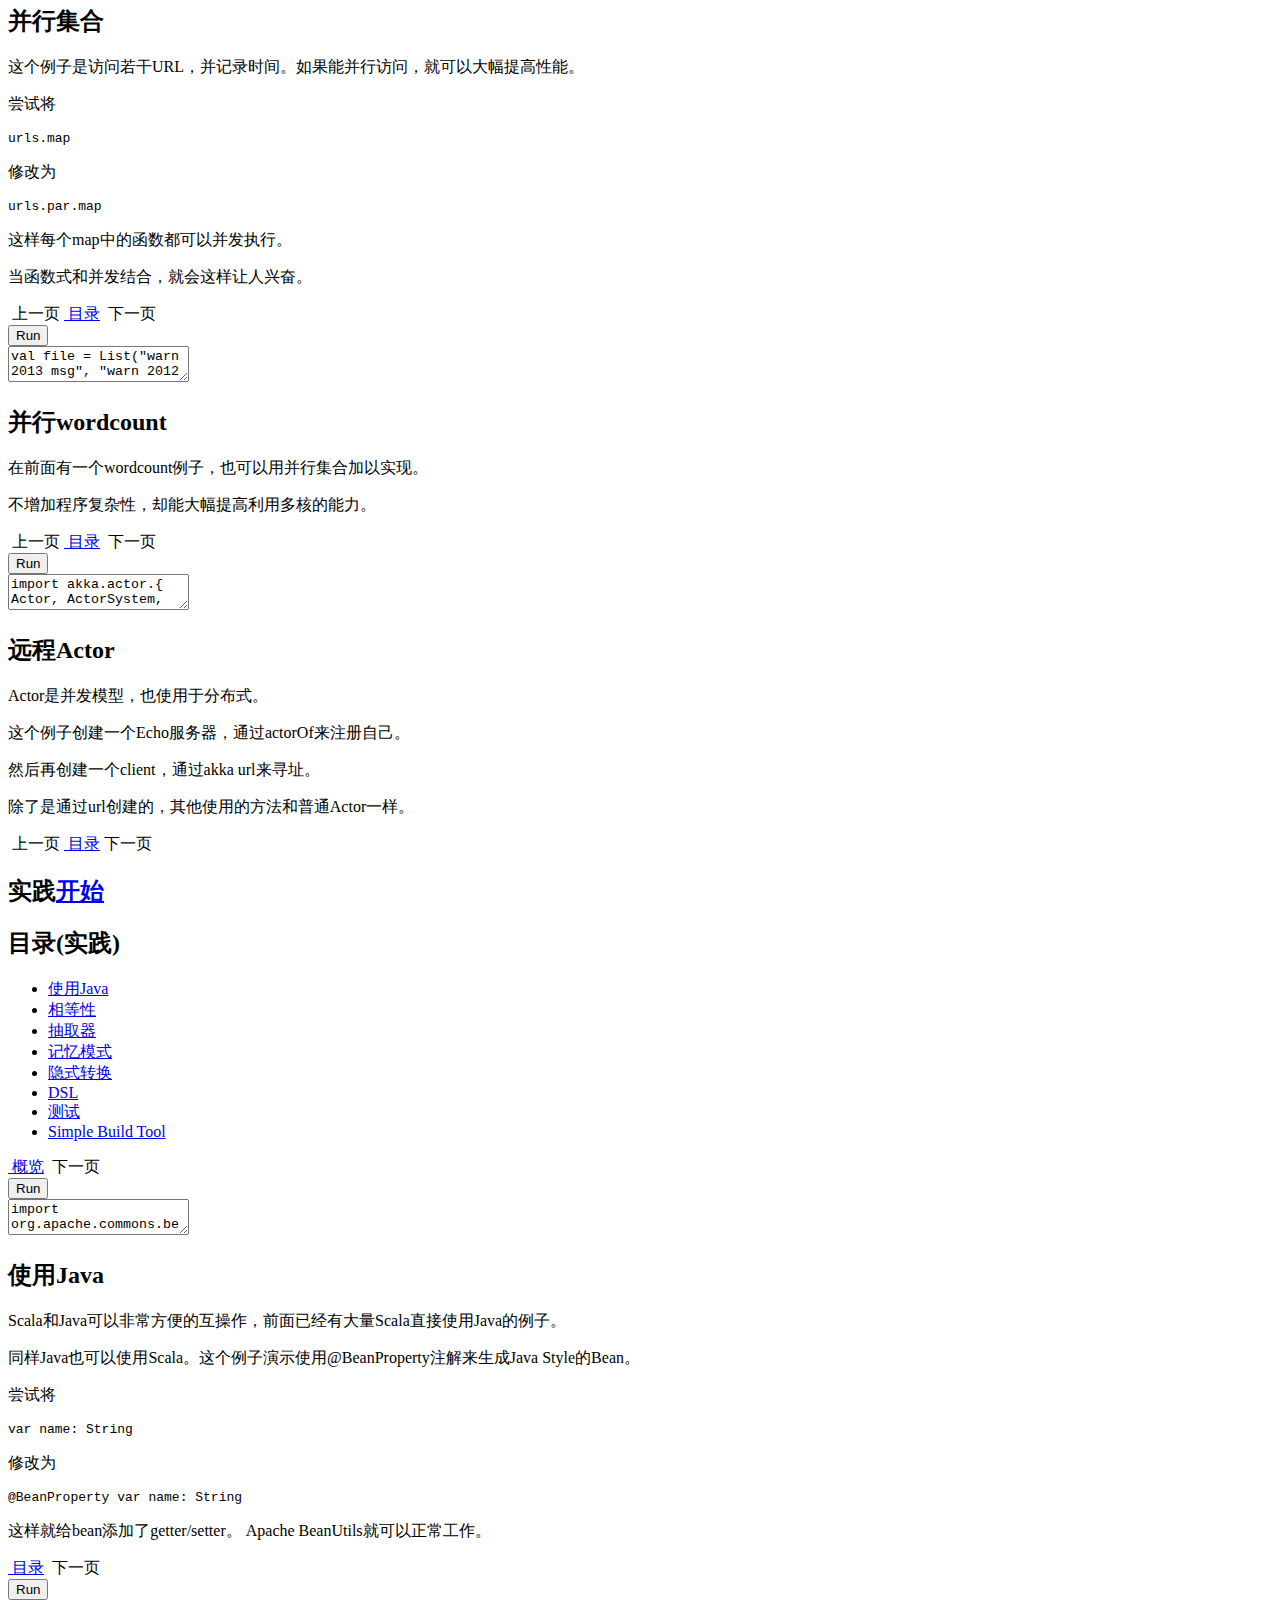
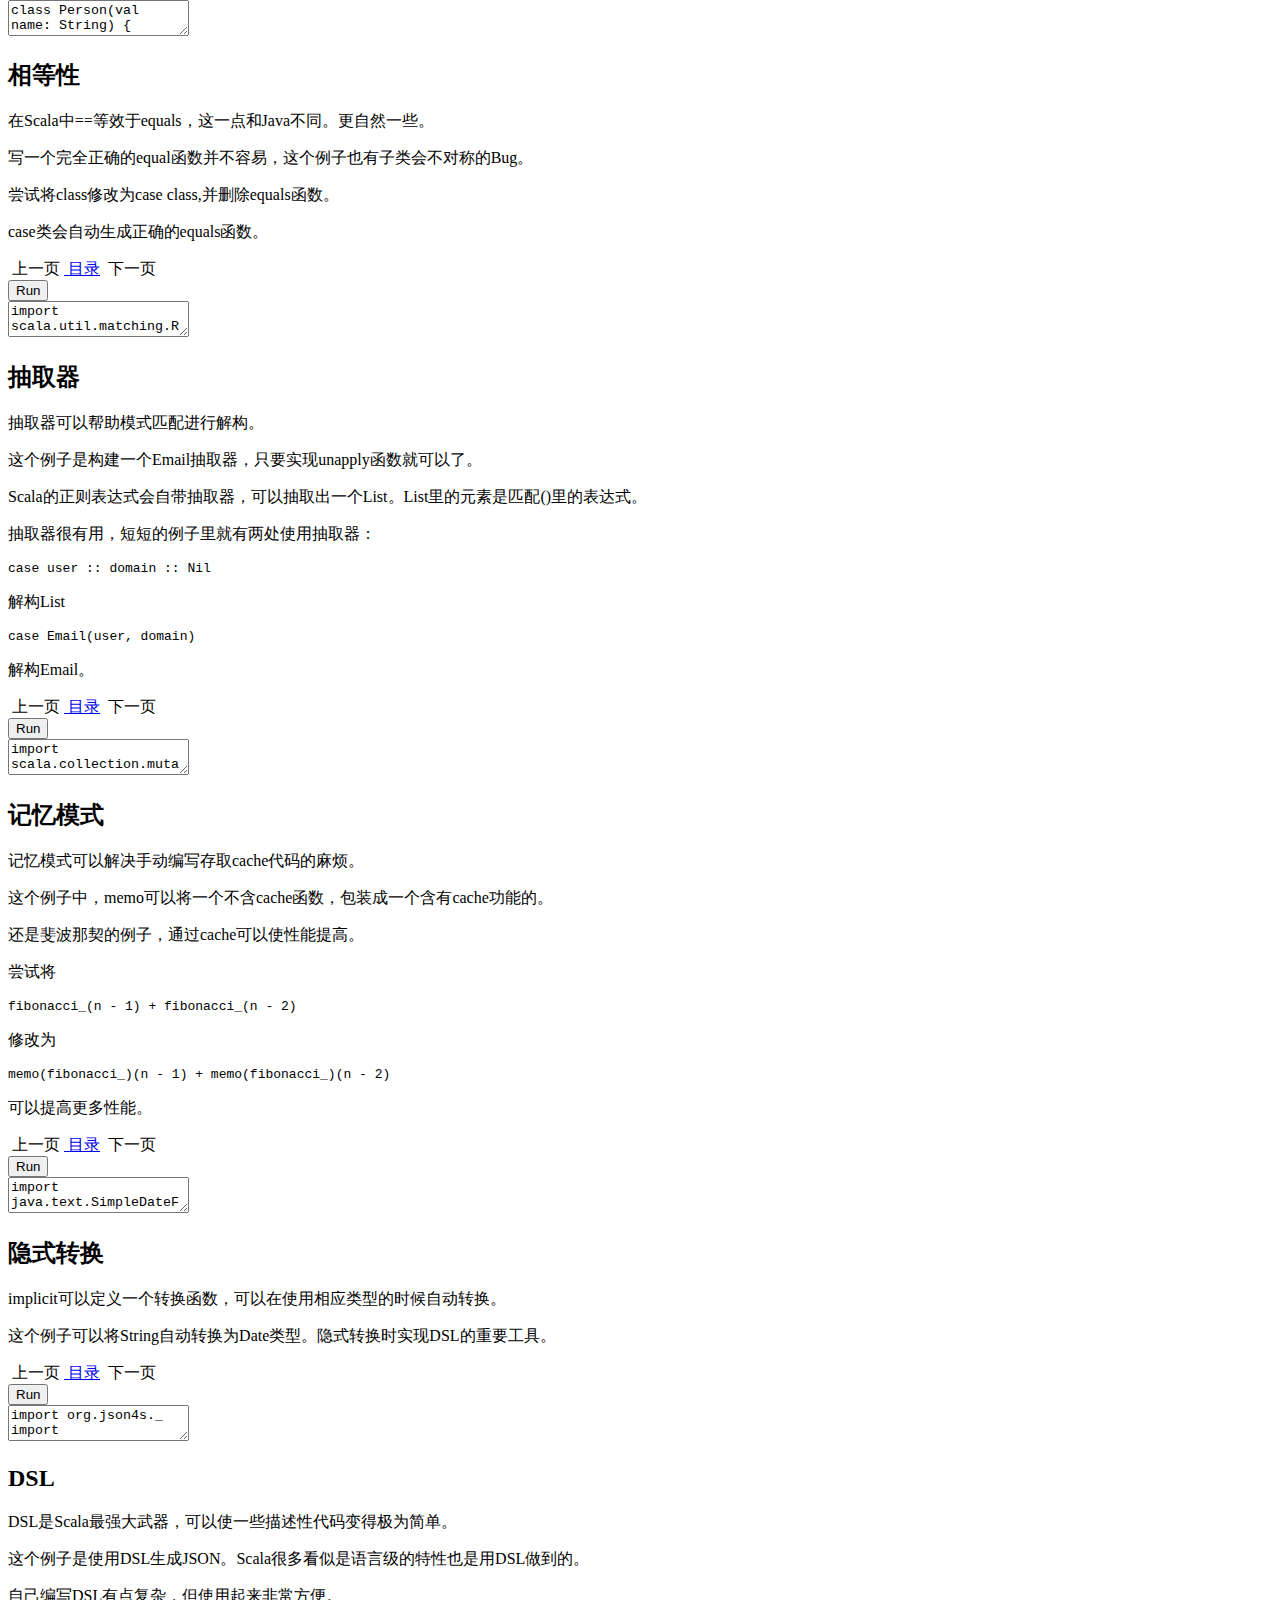
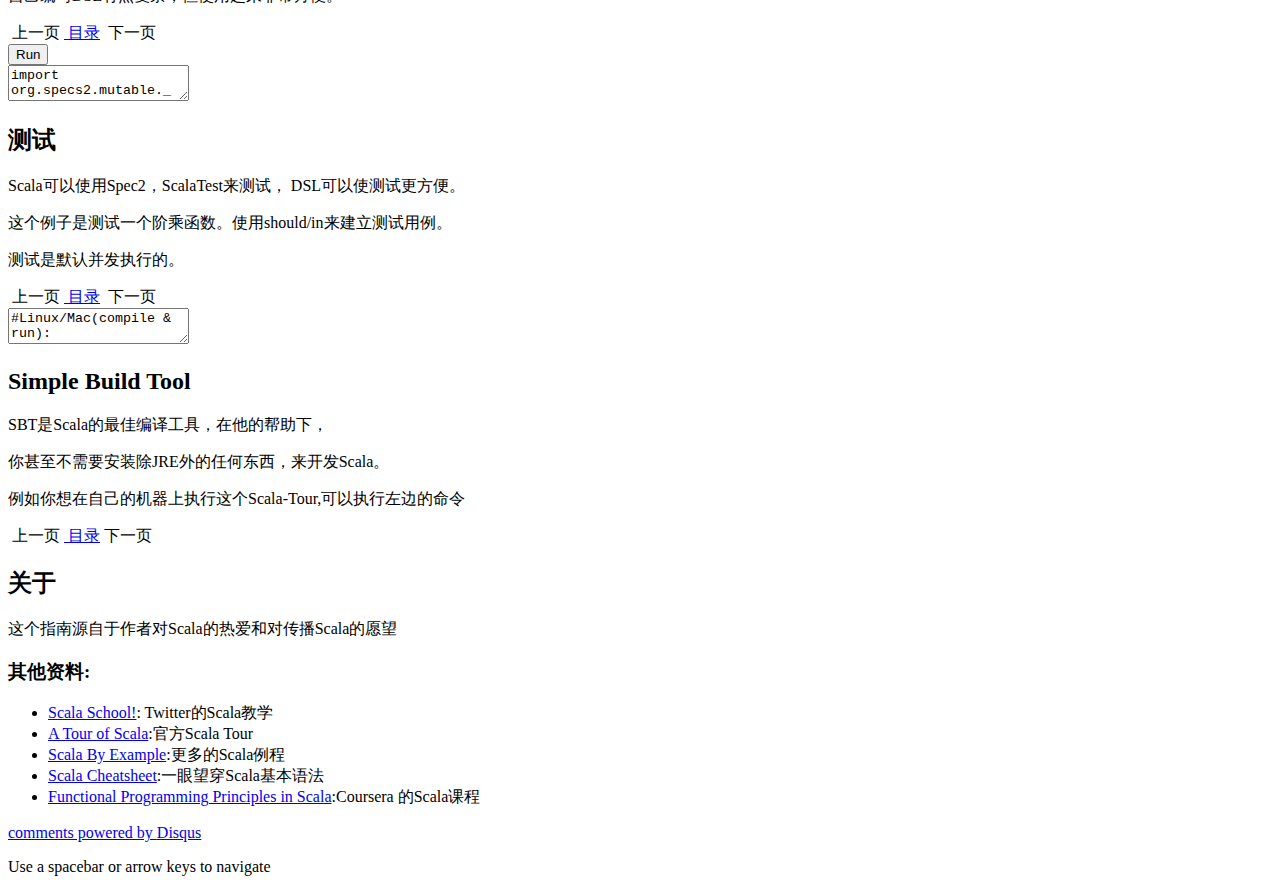
==== commit feecc0ce: "Update" ====
--- a/webapp/index.html
+++ b/webapp/index.html
@@ -105,7 +105,7 @@
             <div id="basics" class="step direction" data-x="0" data-y="-500" data-scale="2">
                 <div class="chapter">
                     <h2>
-                        <span class="mouse">基础</span><a class="btn btn-primary btn-large next-step">开始</a>
+                        <span class="mouse">基础</span><a class="btn btn-primary btn-large" href="#/basics-contents">开始</a>
                     </h2>
                 </div>
             </div>
@@ -244,7 +244,7 @@
                             可以使用def来定义一个函数。函数体是一个表达式。
                         </p>
                         <p>
-                            使用Block表达式的时候，默认最后一行的返回是返回值，无需显示指定。
+                            使用Block表达式的时候，默认最后一行的返回是返回值，无需显式指定。
                         </p>
                         <p>
                             函数还可以像值一样，赋值给var或val。因此<span class="important">函数也可以作为参数传给另一个函数。</span>
@@ -716,7 +716,7 @@
             <div id="funtional" class="step direction" data-x="-1500" data-y="500" data-scale="2">
                 <div class="chapter">
                     <h2>
-                        <span class="mouse">函数式</span><a class="btn btn-info btn-large next-step">开始</a>
+                        <span class="mouse">函数式</span><a class="btn btn-info btn-large" href="#/funtional-contents">开始</a>
                     </h2>
                 </div>
             </div>
@@ -1103,7 +1103,7 @@
                             这个例子是foldLeft的尾递归实现。foldLeft和reduceLeft相比更常用，多一个初始参数。
                         </p>
                         <p>
-                            当用List做match case时。可以使用 :: 来解构。返回第一个元素head和剩余元素tail。
+                            当用List做match case时，可以使用 :: 来解构。返回第一个元素head和剩余元素tail。
                         </p>
                         <p>
                             注：尾递归会在编译期优化，因此不用担心递归造成的栈溢出问题。
@@ -1281,7 +1281,7 @@
             <div id="concurrency" class="step direction" data-x="0" data-y="1500" data-scale="2">
                 <div class="chapter">
                     <h2>
-                        <span class="mouse">并发</span><a class="btn btn-success btn-large next-step">开始</a>
+                        <span class="mouse">并发</span><a class="btn btn-success btn-large" href="#/concurrency-contents">开始</a>
                     </h2>
                 </div>
             </div>
@@ -1701,12 +1701,6 @@
                             并行wordcount
                         </h2>
                         <p>
-                            这个例子是访问若干URL，并记录时间。
-                        </p>
-                        <p>
-                            并行集合支持大部分集合的功能。
-                        </p>
-                        <p>
                             在前面有一个wordcount例子，也可以用并行集合加以实现。
                         </p>
                         <p>
@@ -1781,7 +1775,7 @@
             <div id="practice" class="step direction" data-x="1500" data-y="500" data-scale="2">
                 <div class="chapter">
                     <h2>
-                        <span class="mouse">实践</span><a class="btn btn-warning btn-large next-step">开始</a>
+                        <span class="mouse">实践</span><a class="btn btn-warning btn-large" href="#/practice-contents">开始</a>
                     </h2>
                 </div>
             </div>
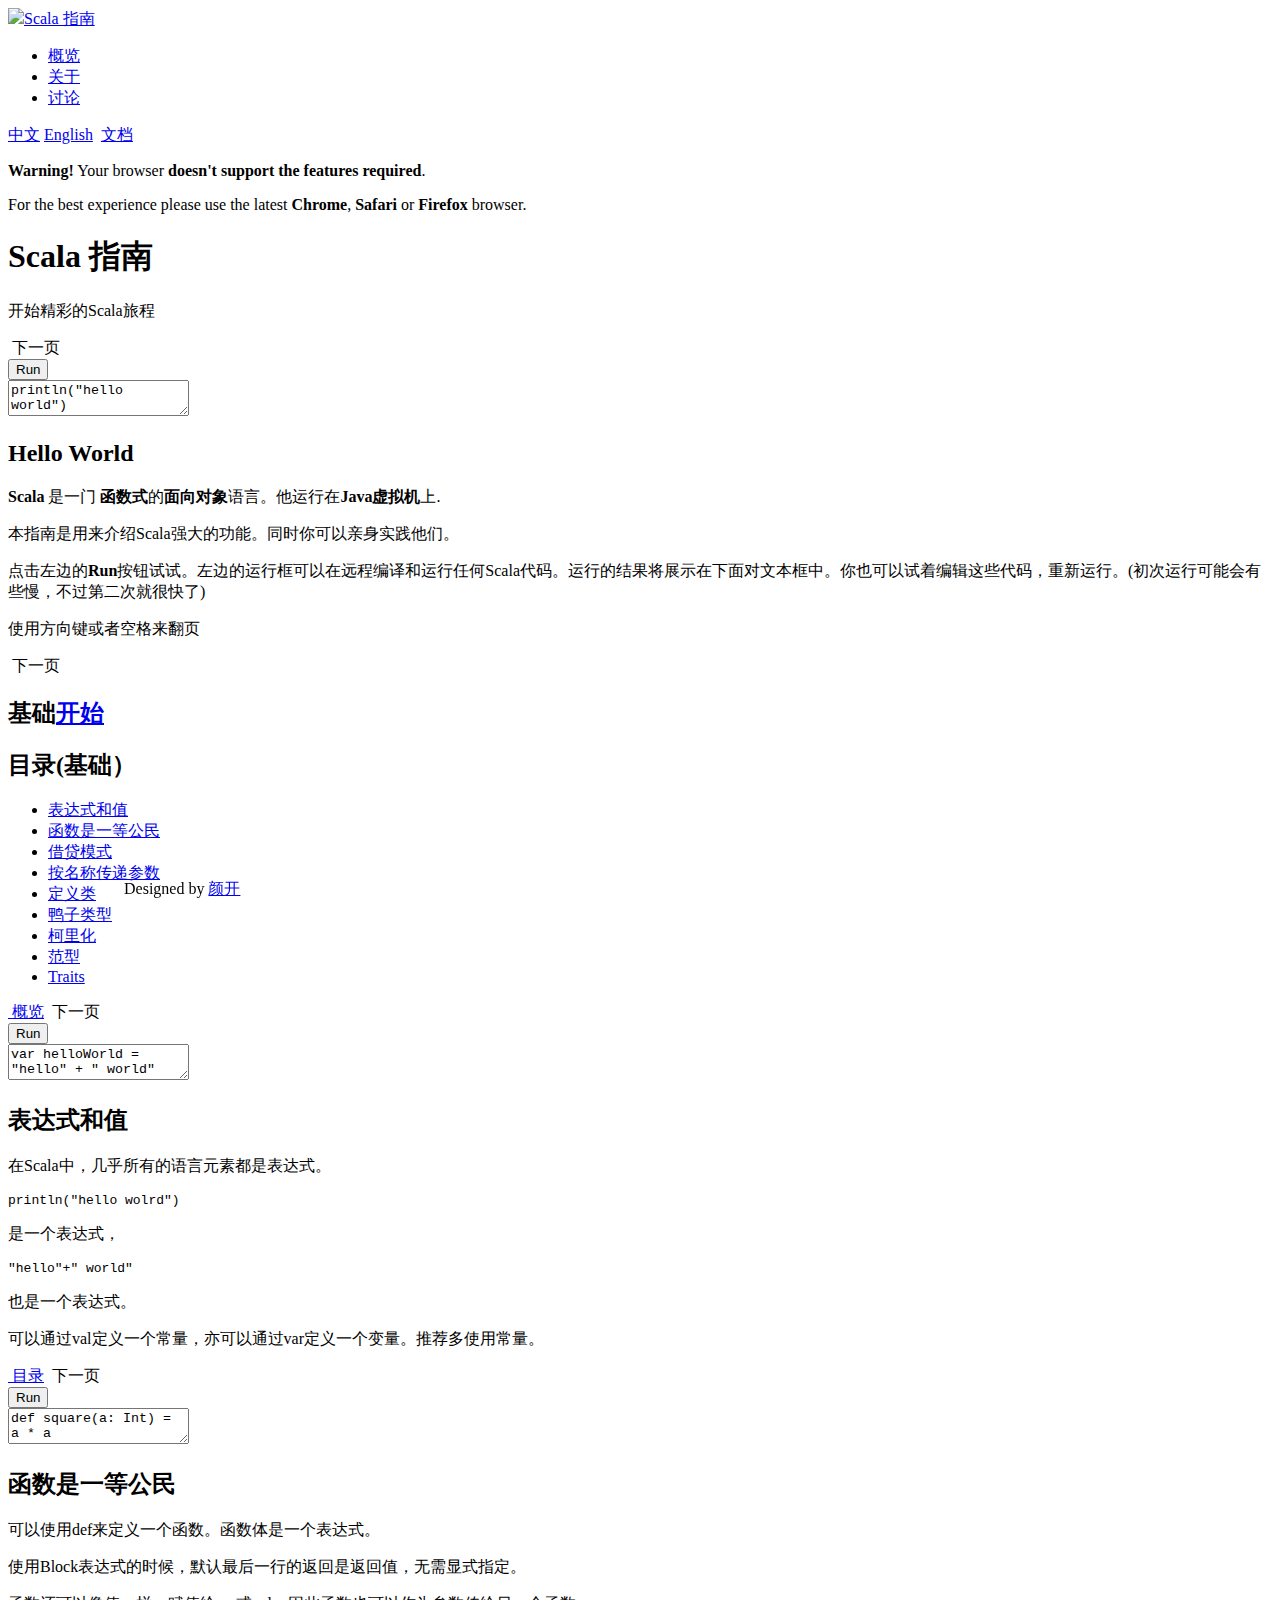
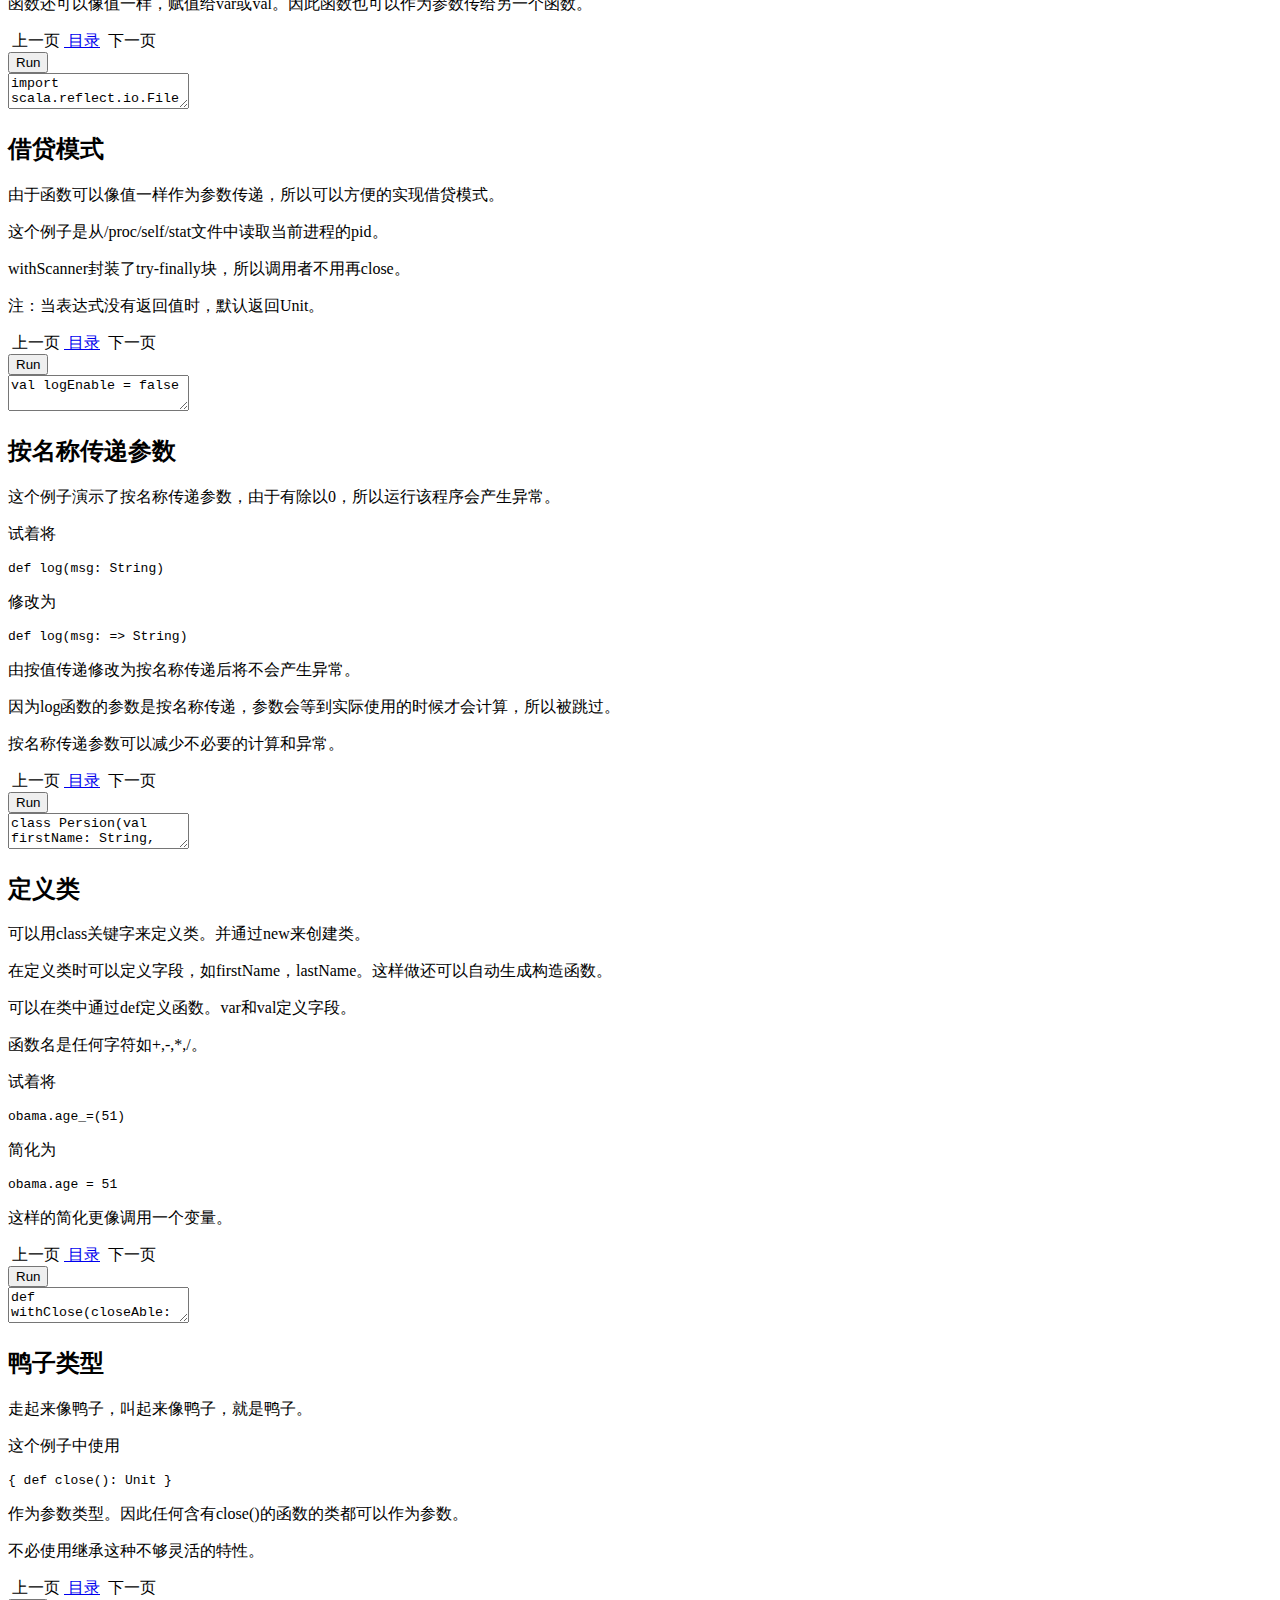
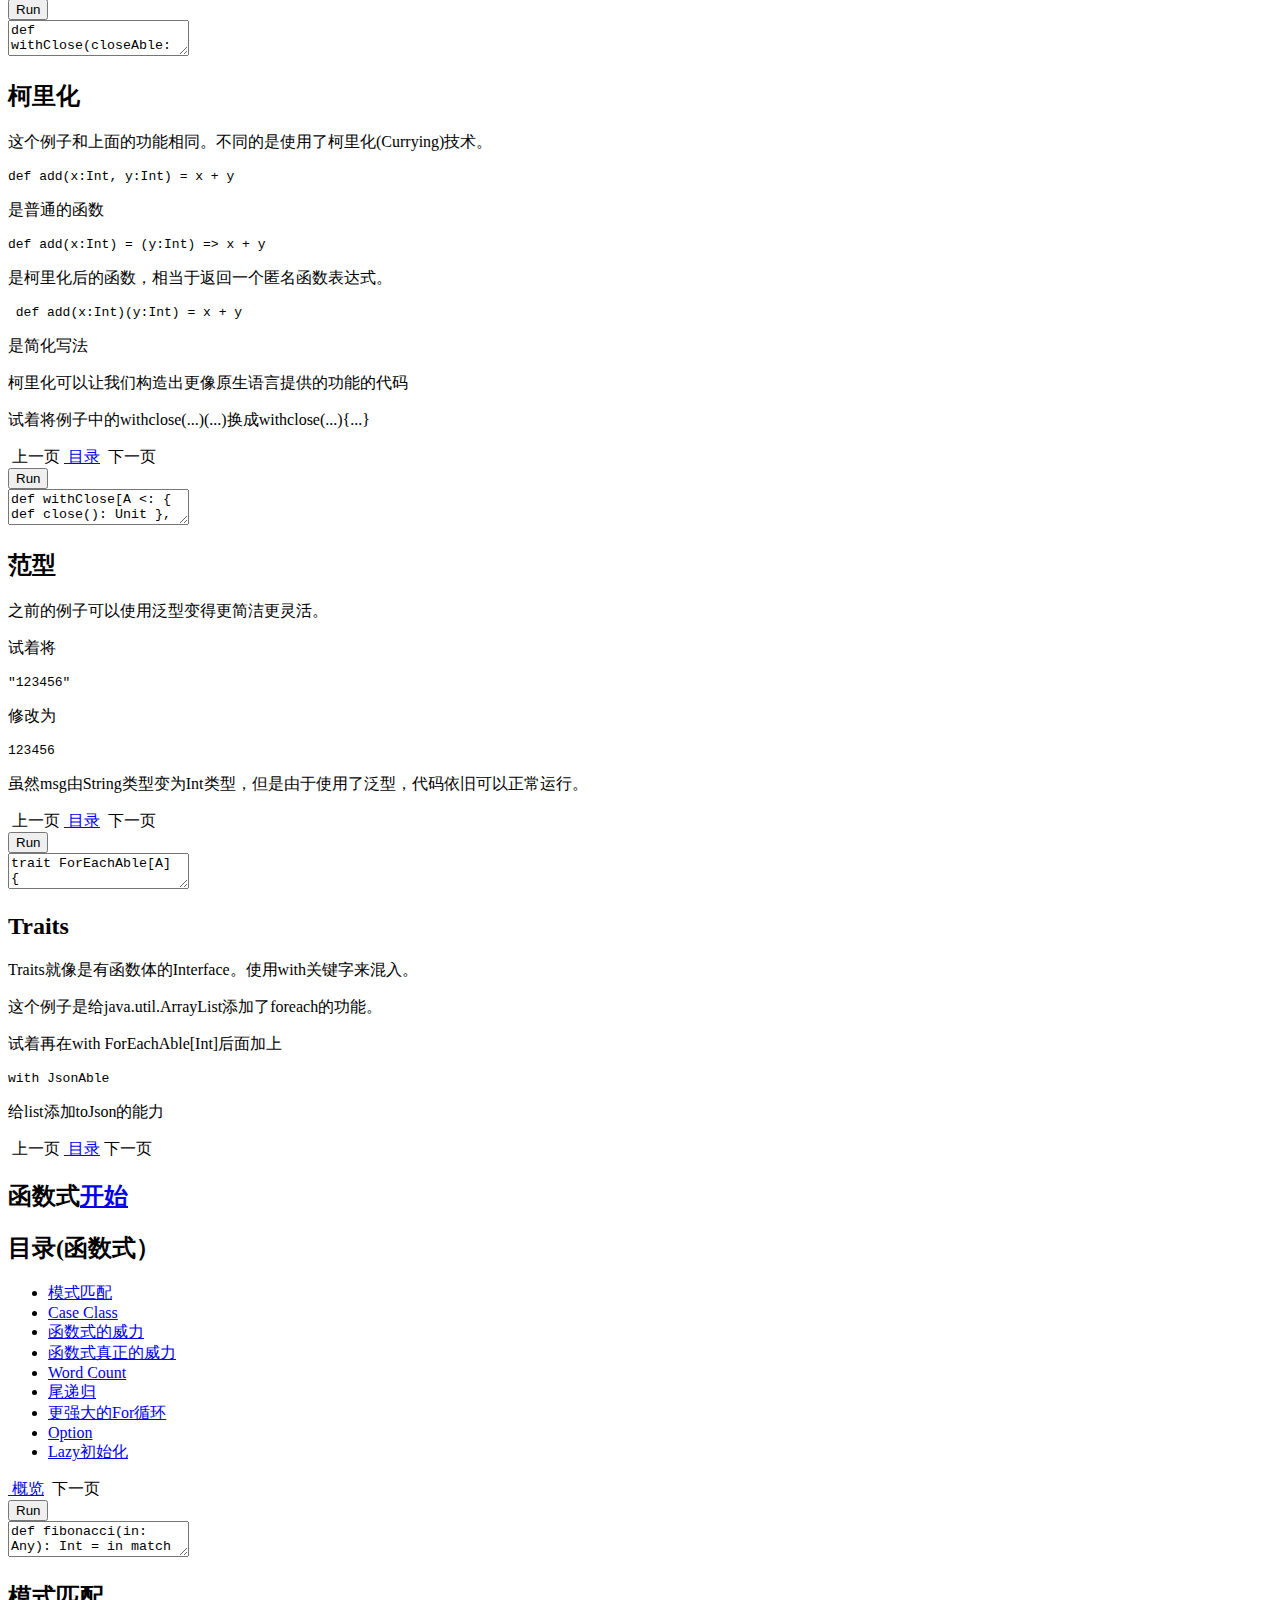
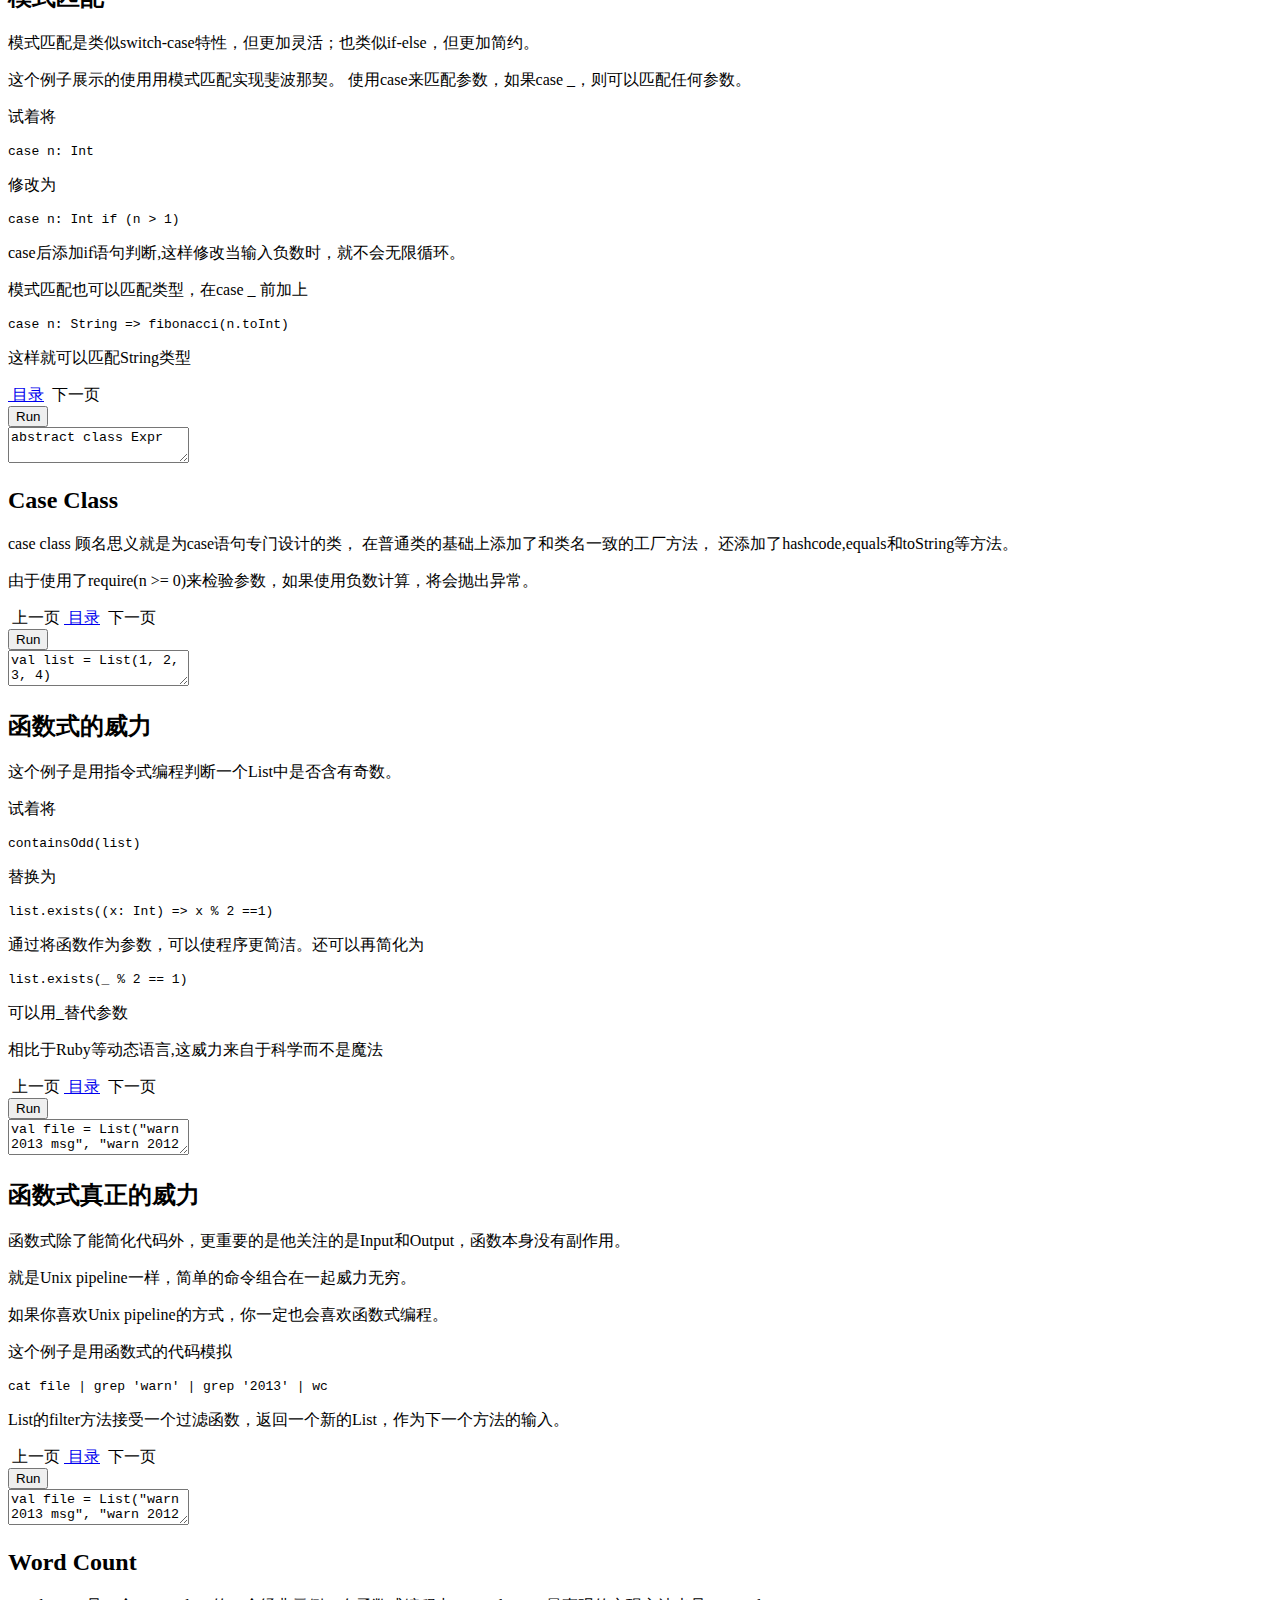
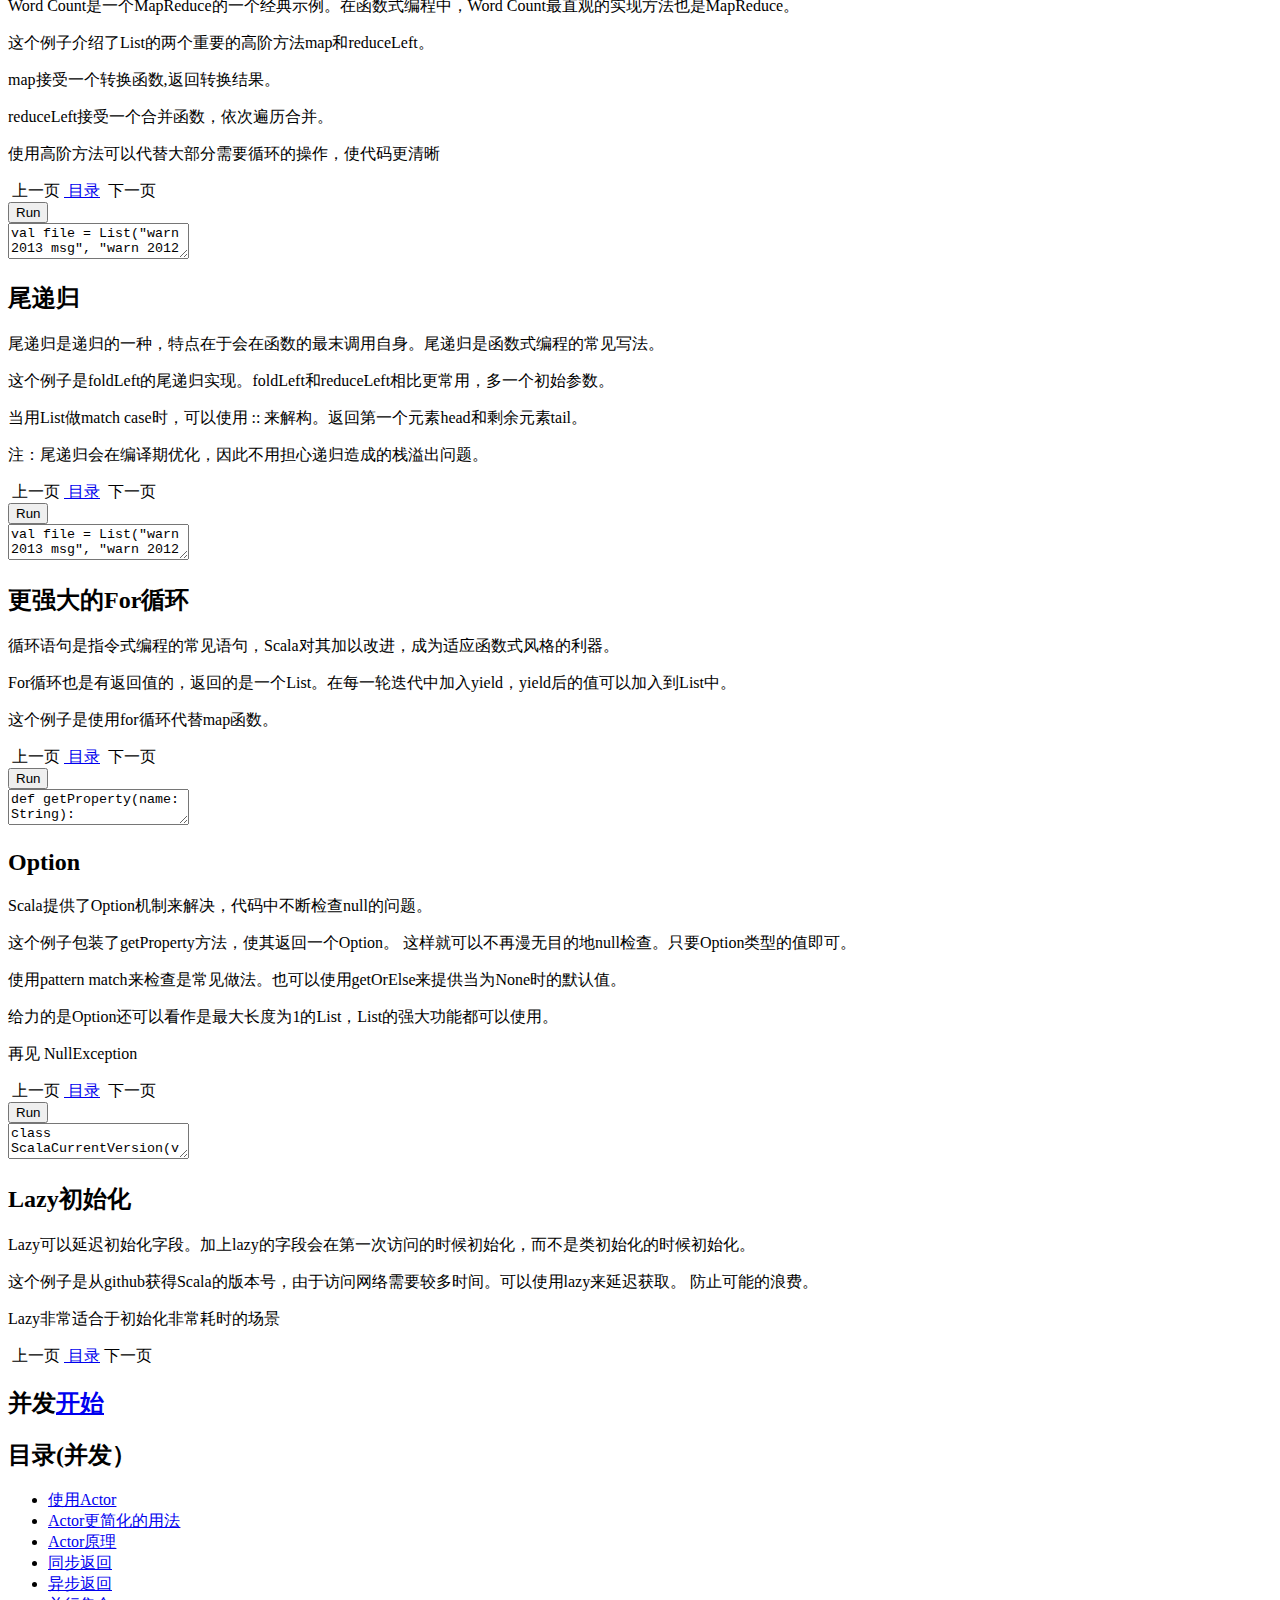
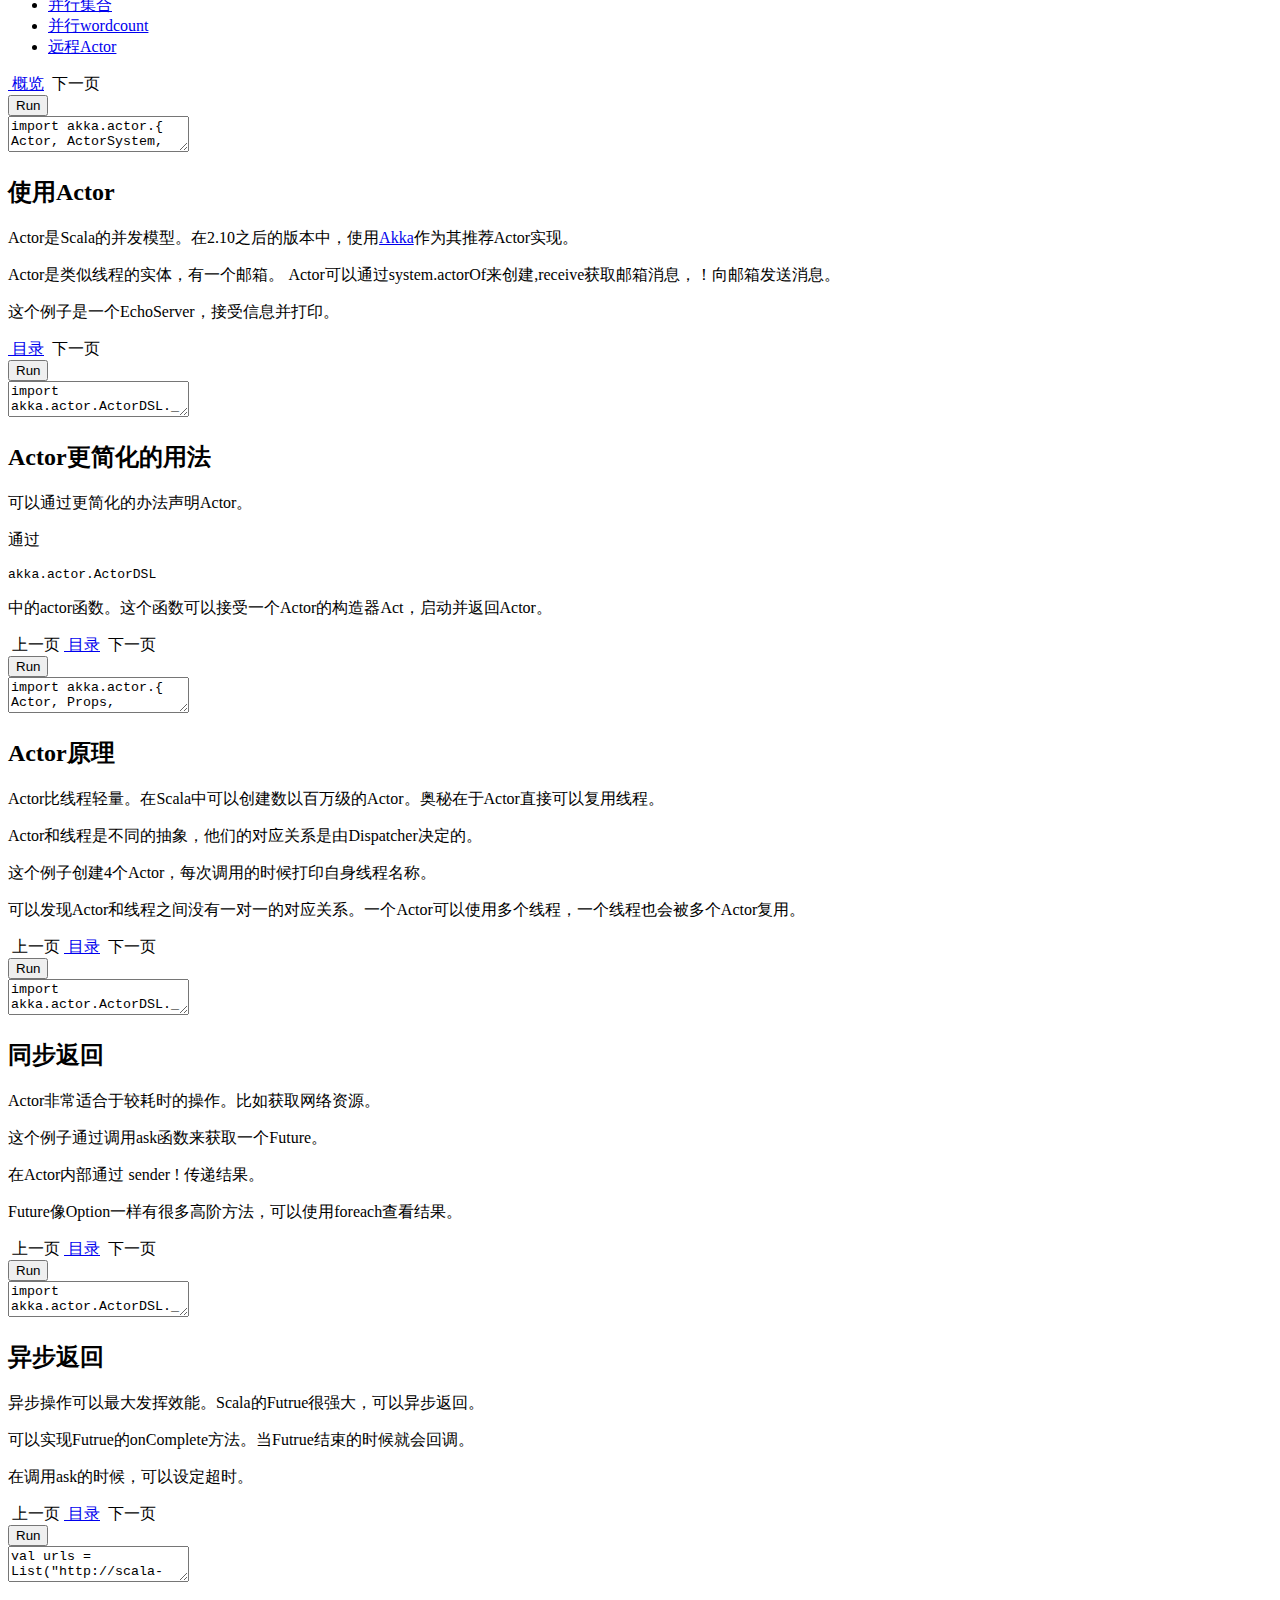
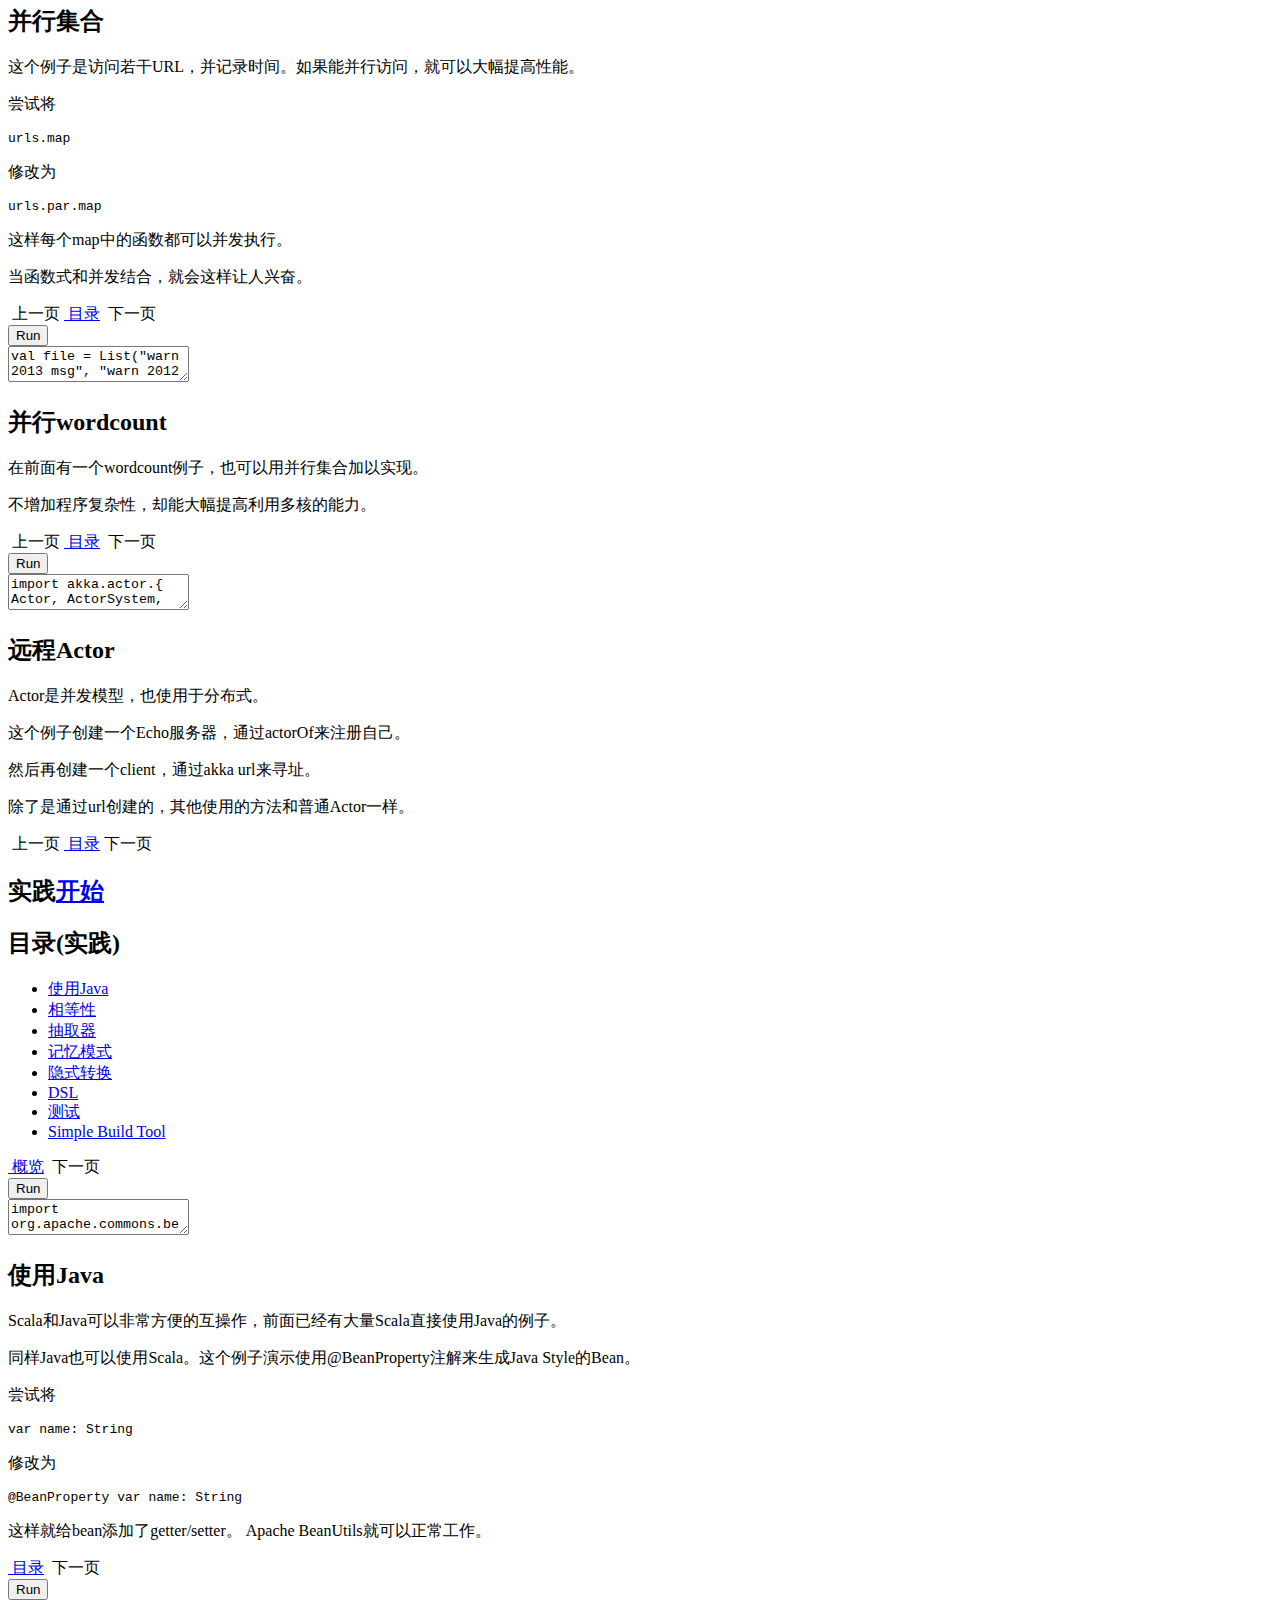
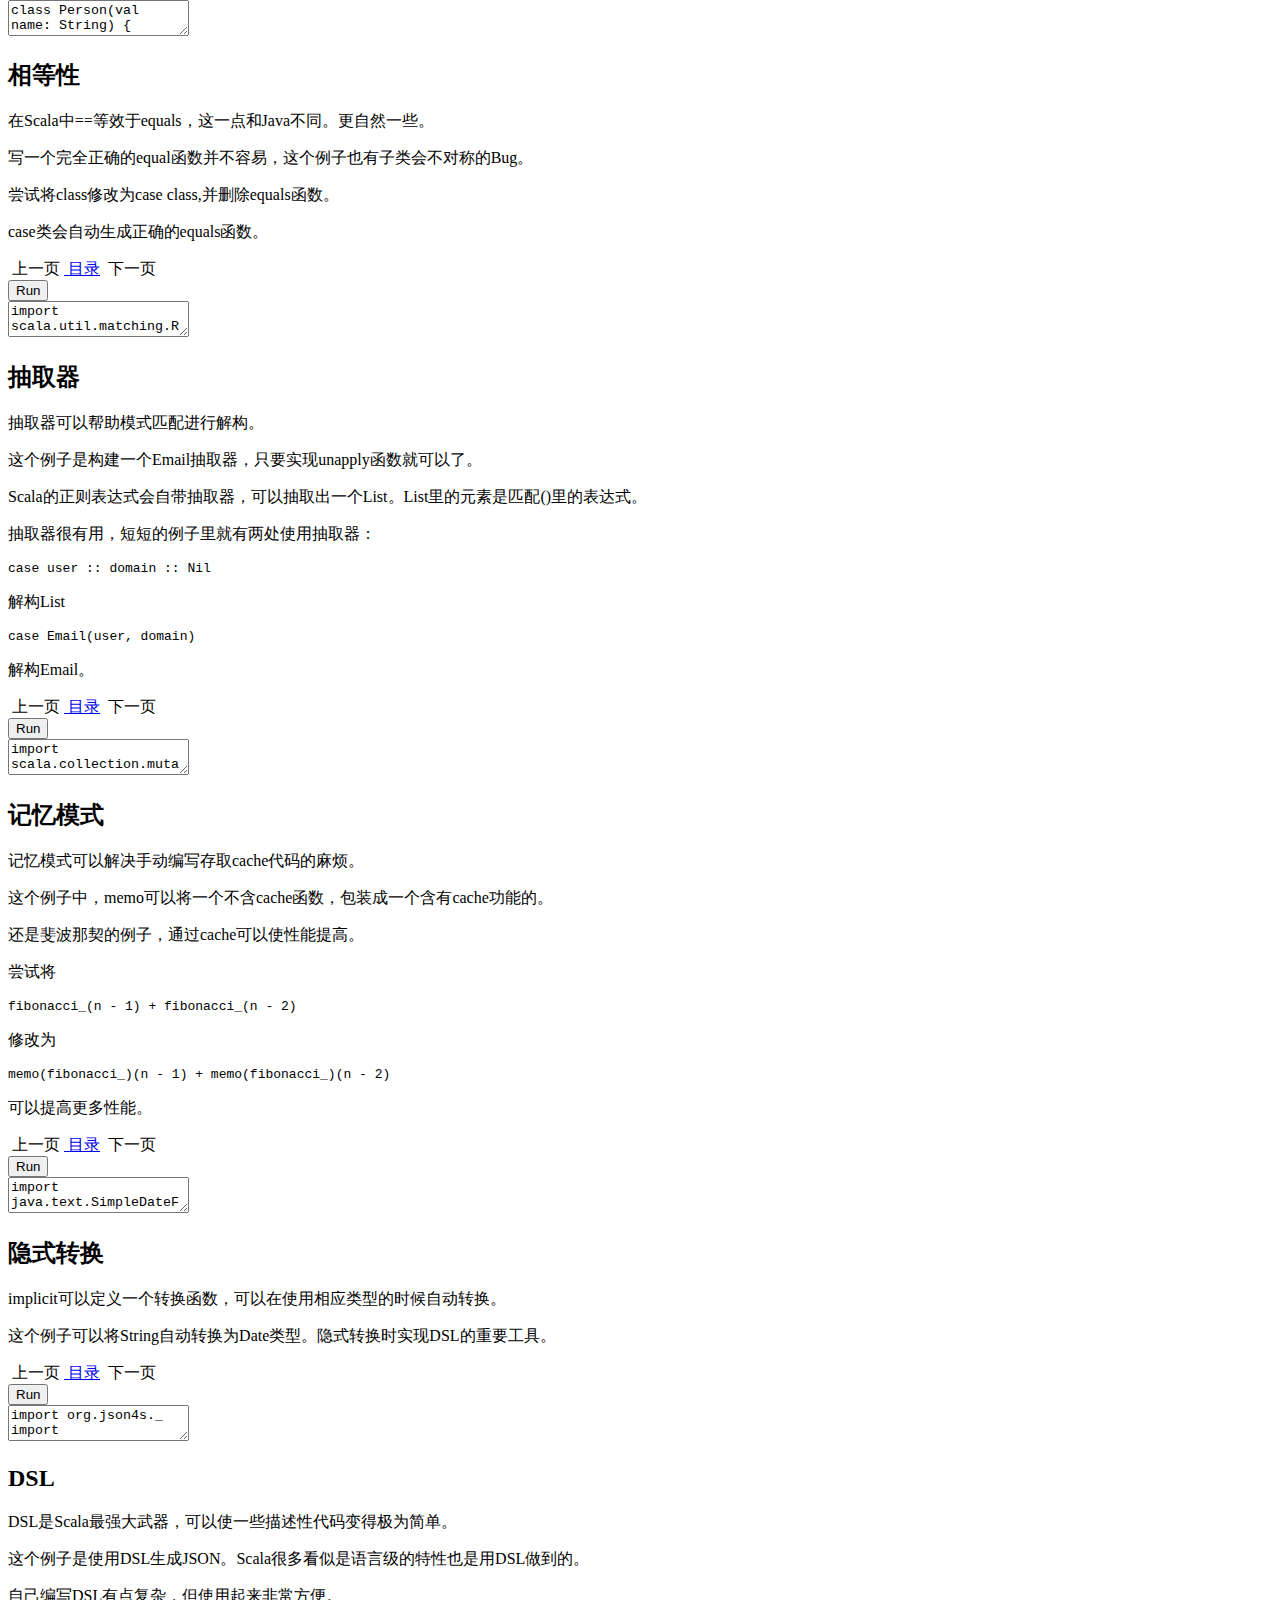
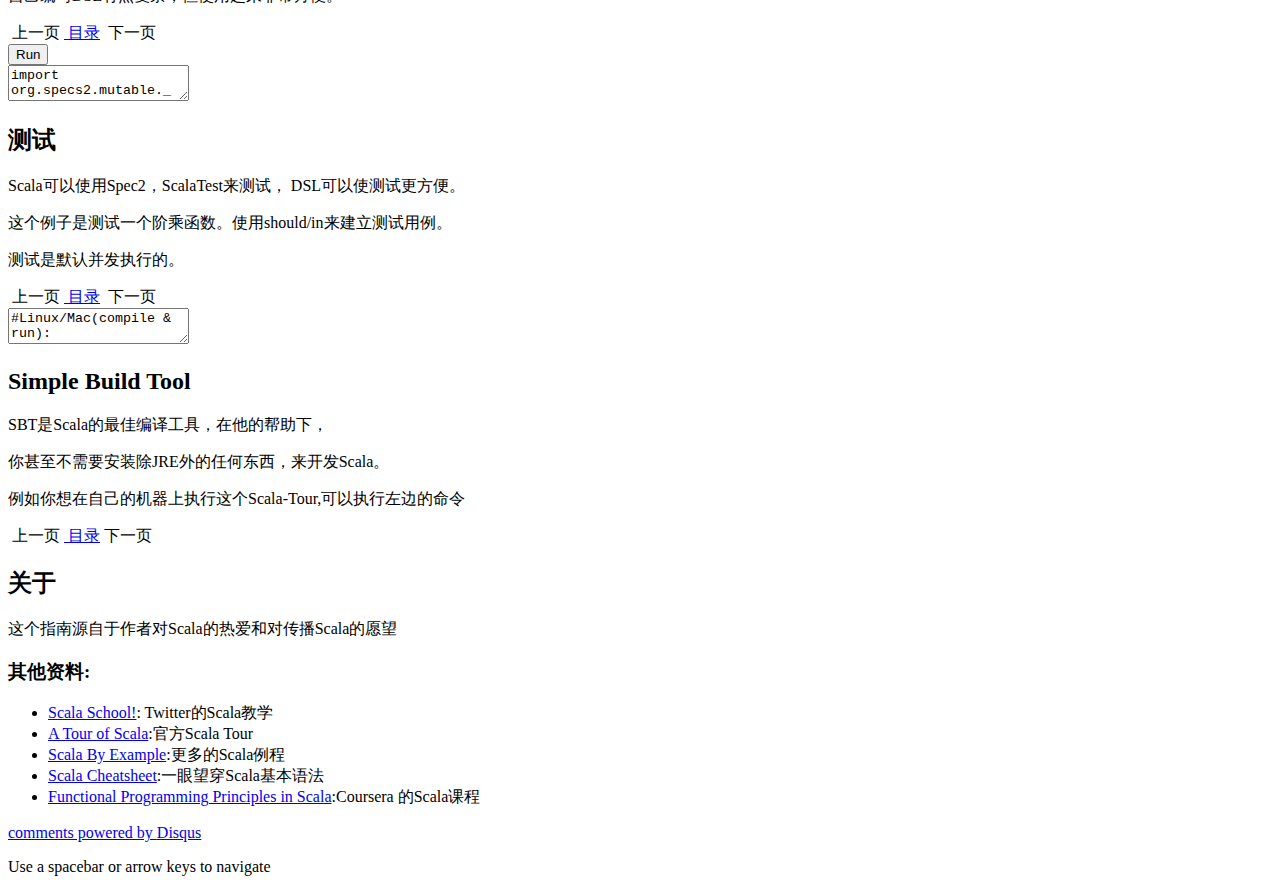
==== commit 9ed703e2: "Fix typo" ====
--- a/webapp/index.html
+++ b/webapp/index.html
@@ -871,7 +871,7 @@
                             Case Class
                         </h2>
                         <p>
-                            case class 顾名思义就是为case语句专门设计的类， 在普通类的基础上添加了和类名一直的工厂方法， 还添加了hashcode,equals和toString等方法。
+                            case class 顾名思义就是为case语句专门设计的类， 在普通类的基础上添加了和类名一致的工厂方法， 还添加了hashcode,equals和toString等方法。
                         </p>
                         <p>
                             由于使用了require(n &gt;= 0)来检验参数，如果使用负数计算，将会抛出异常。
